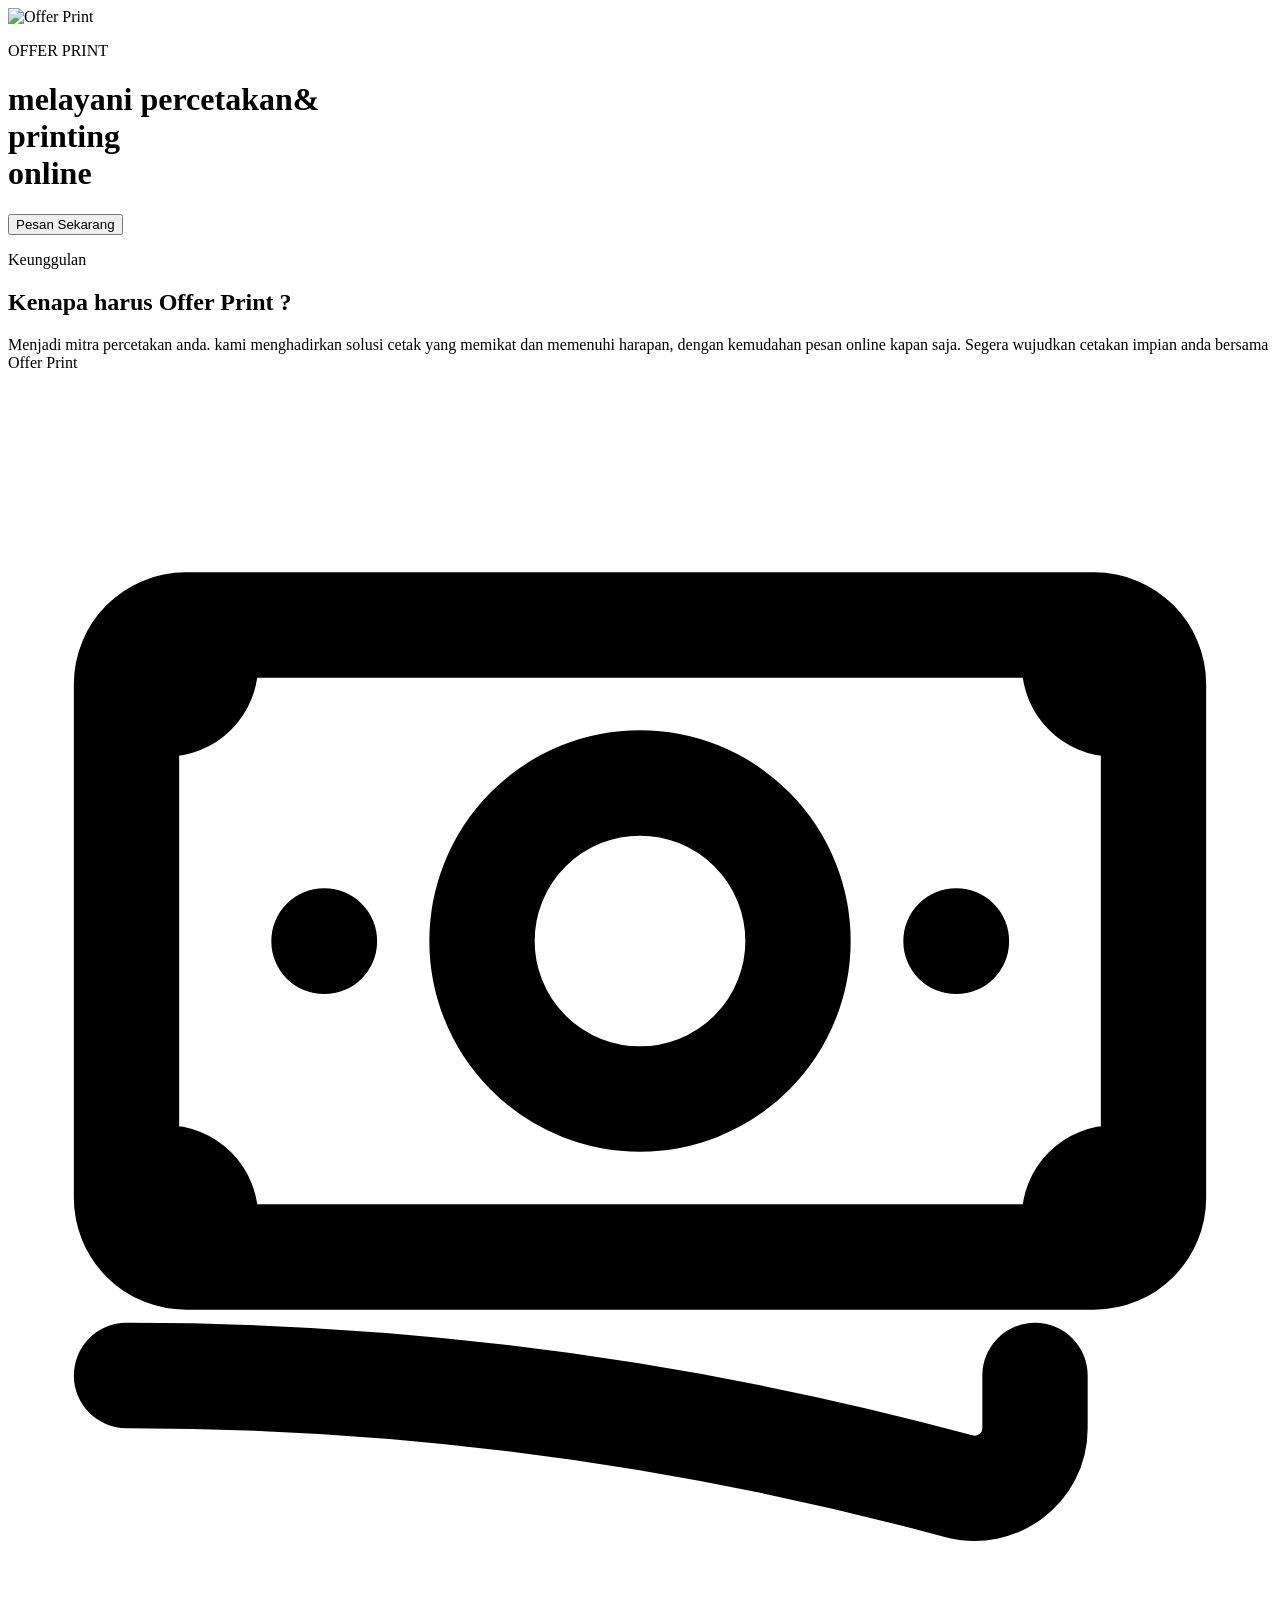
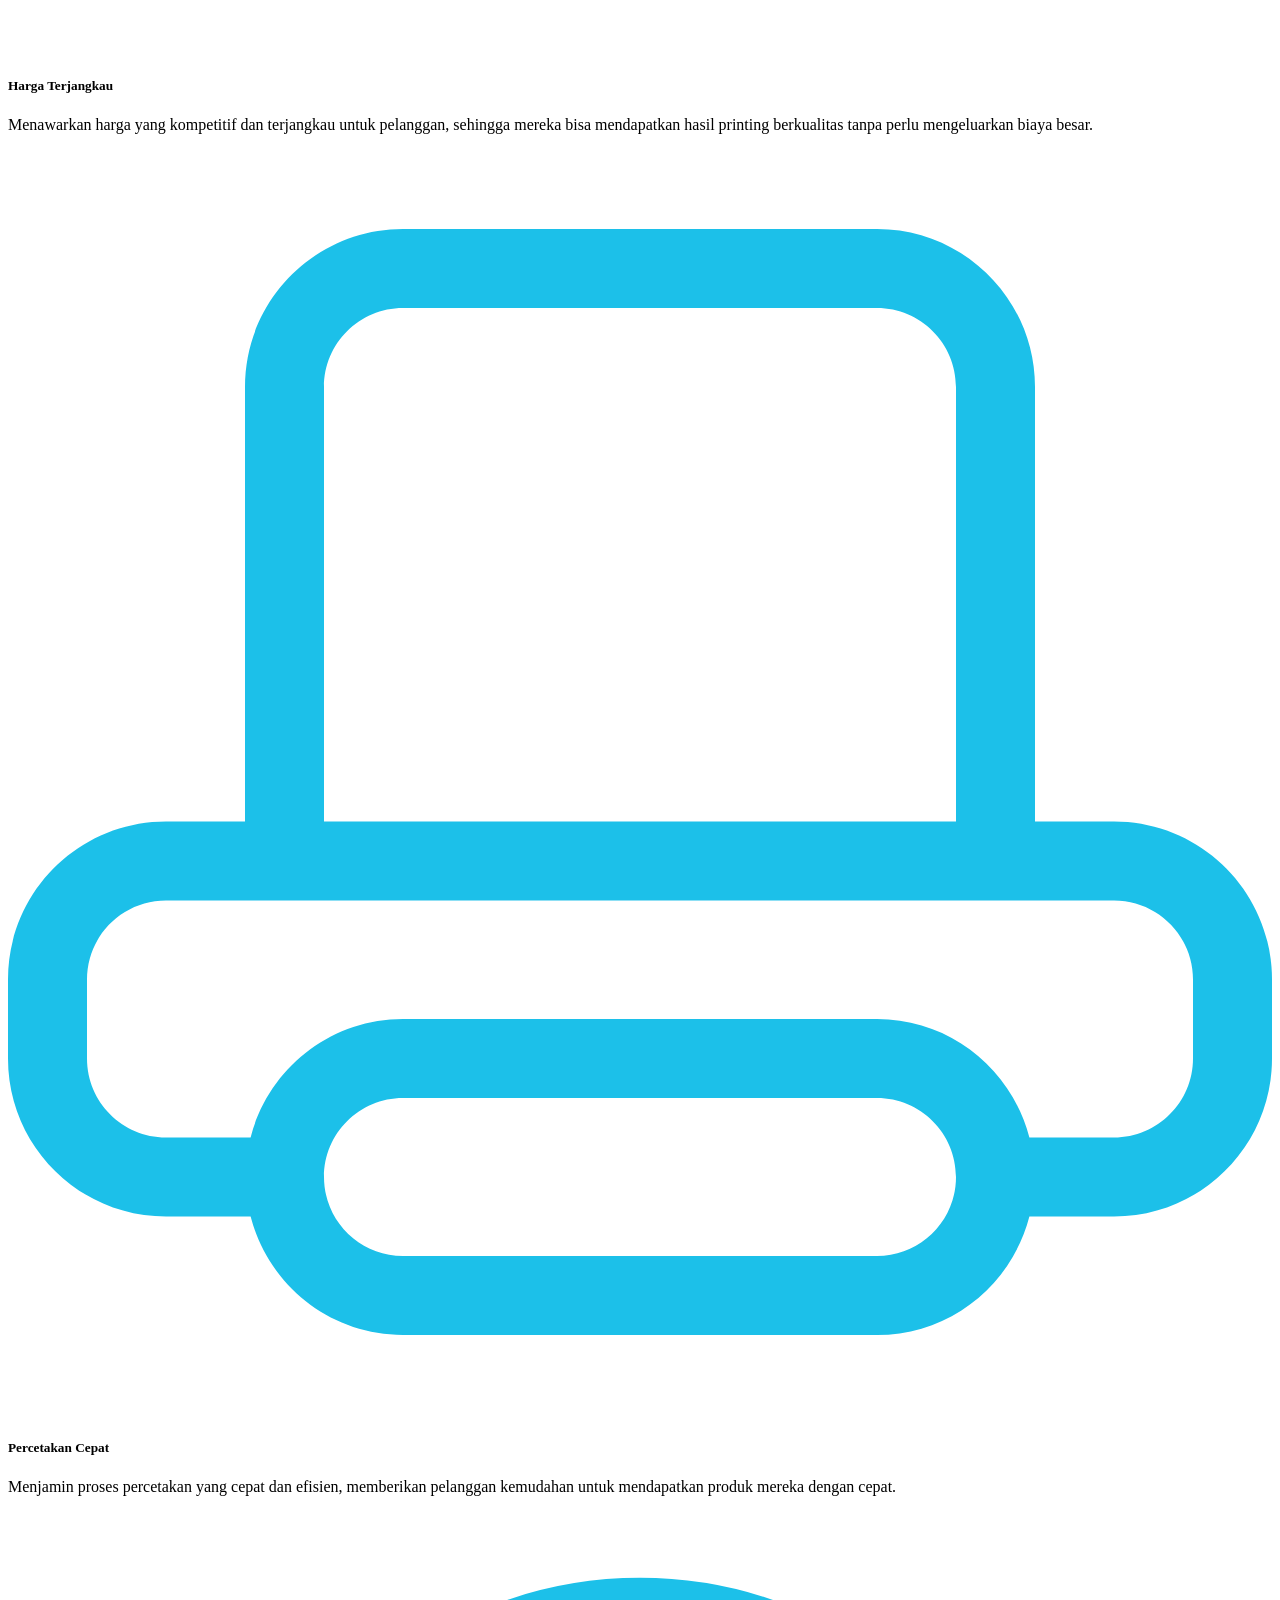
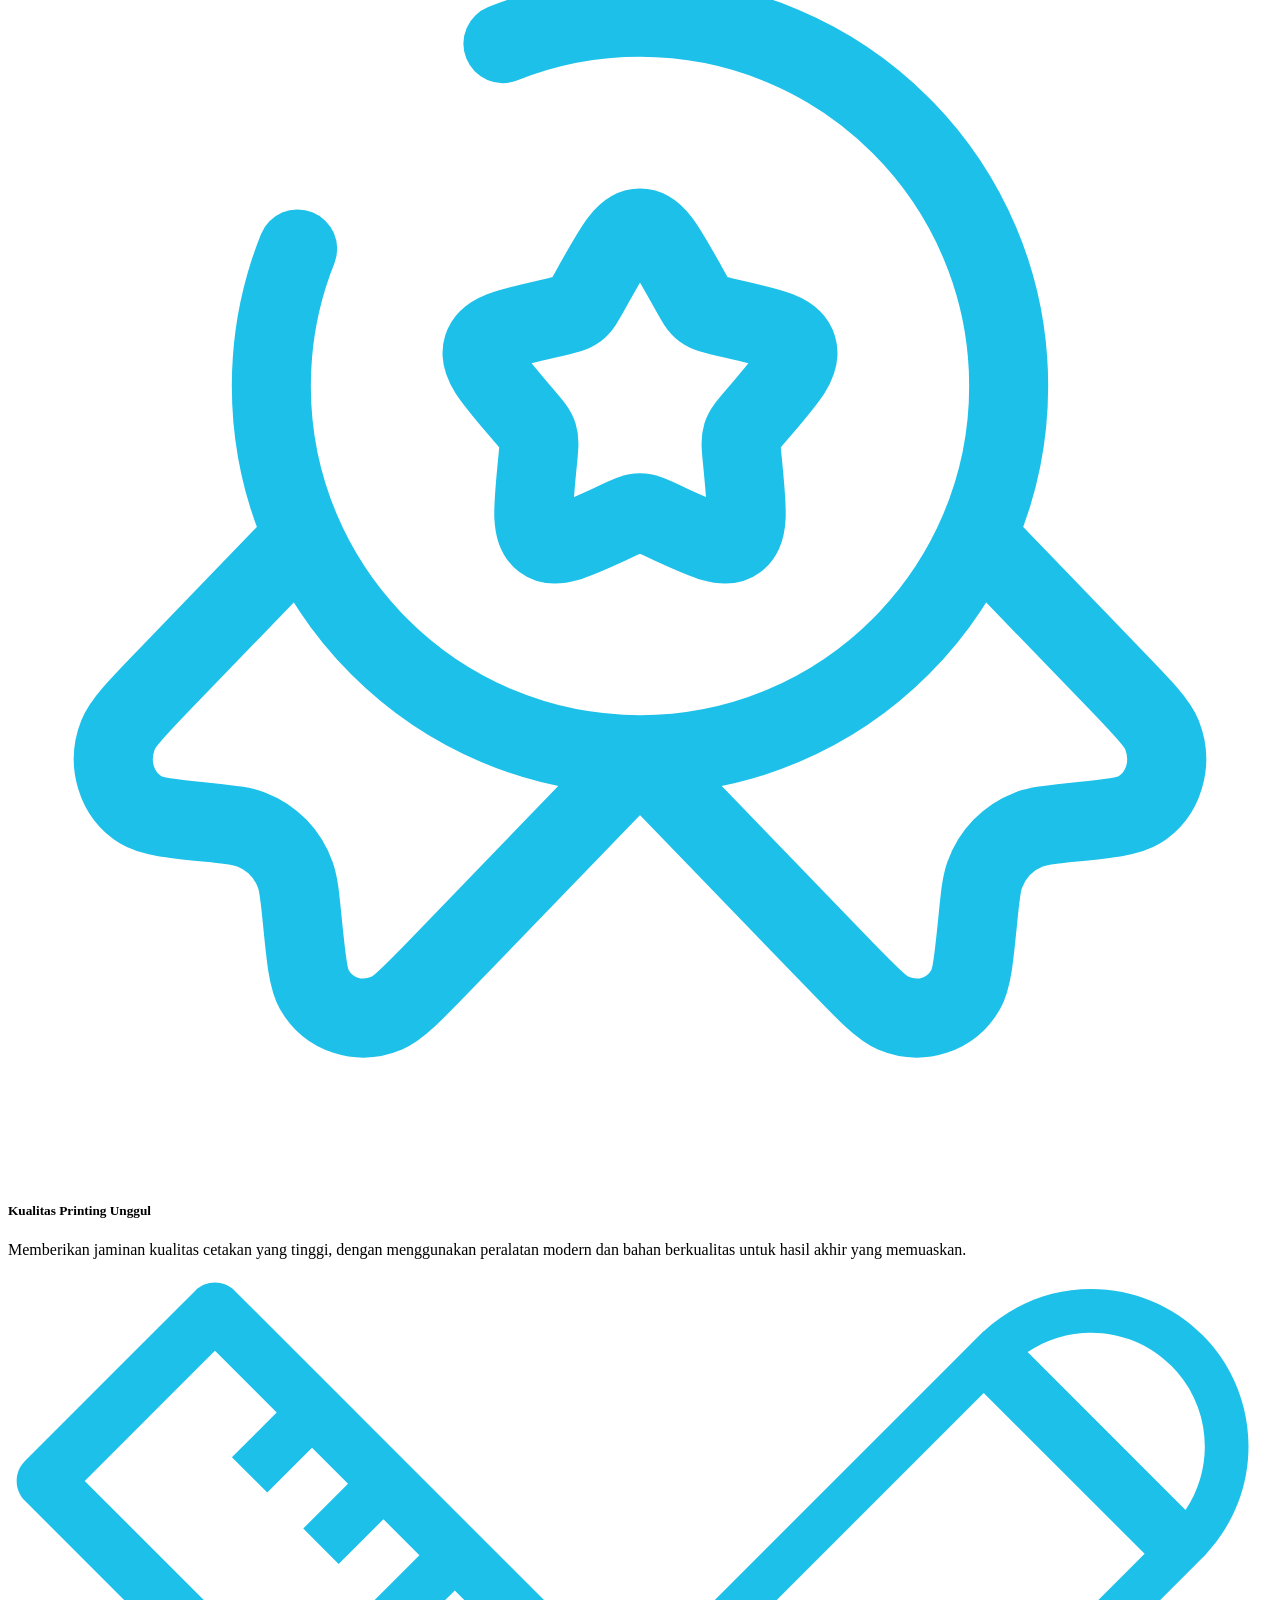
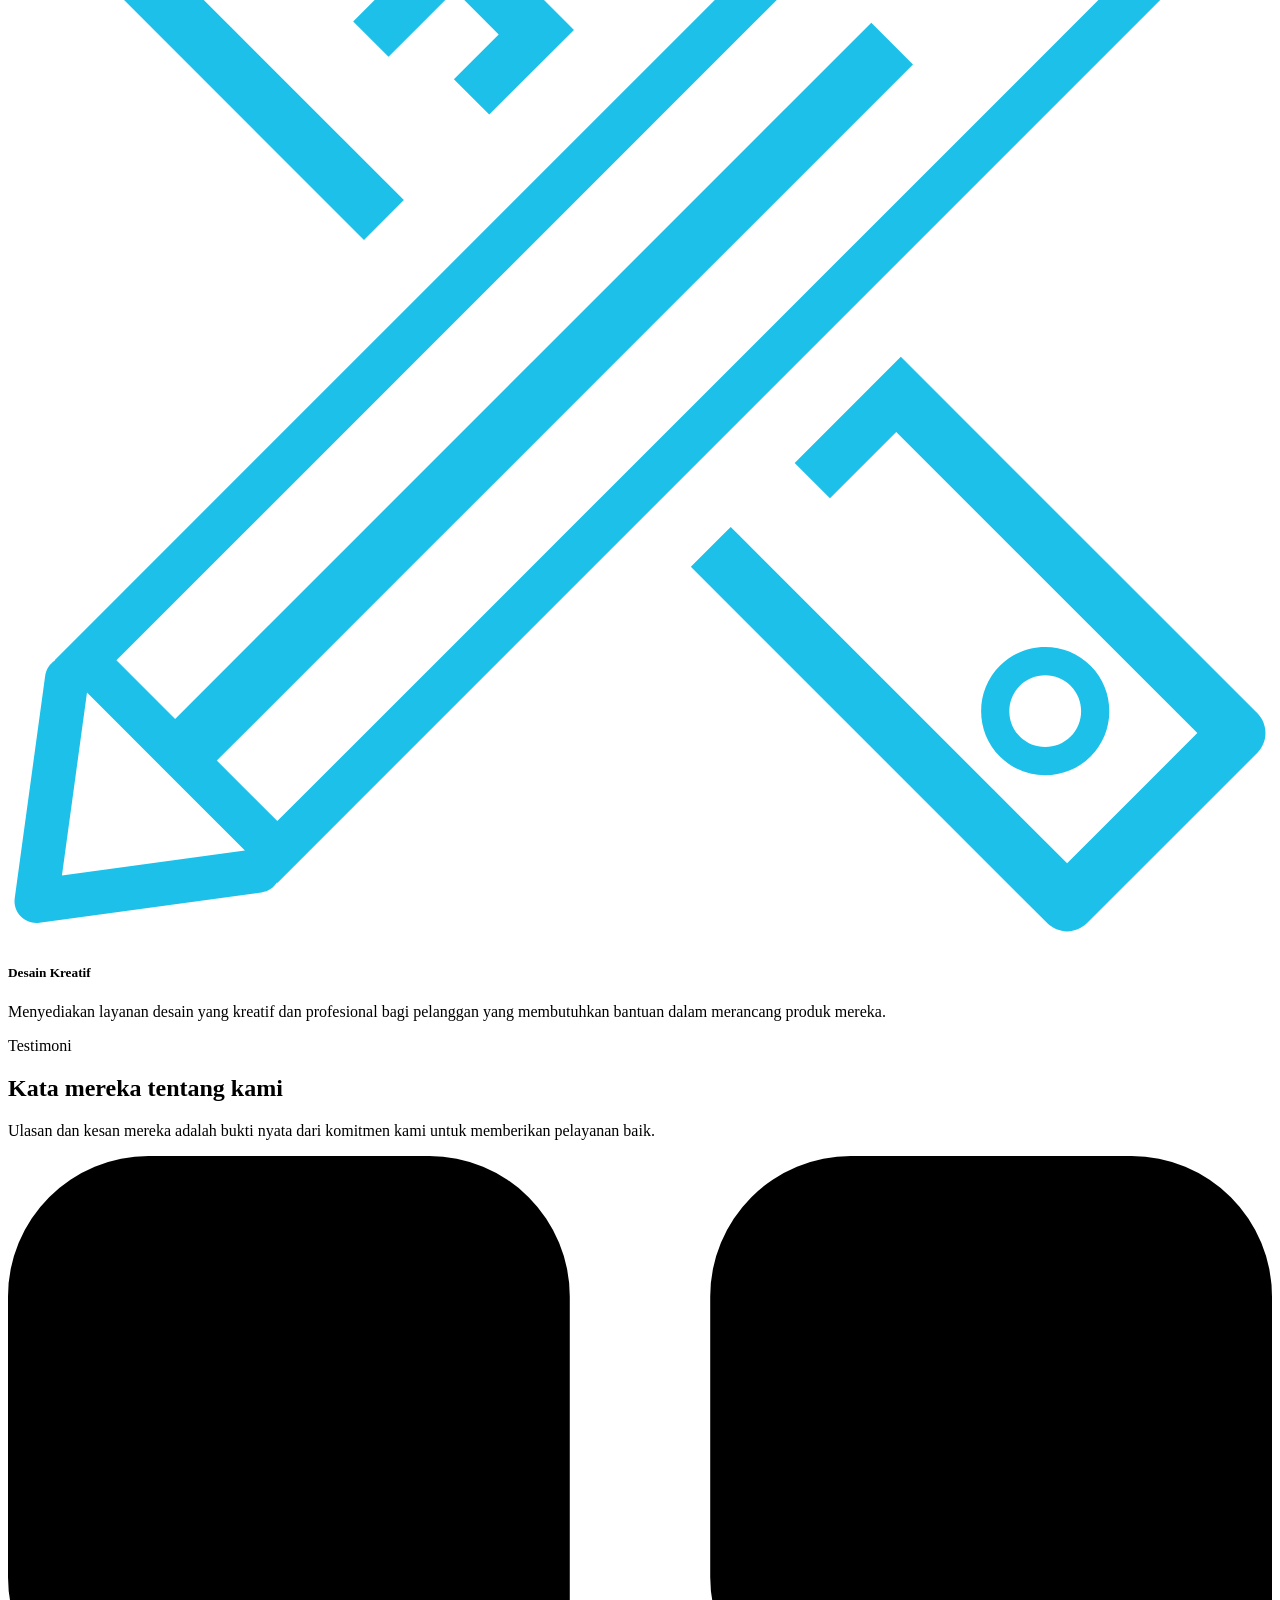
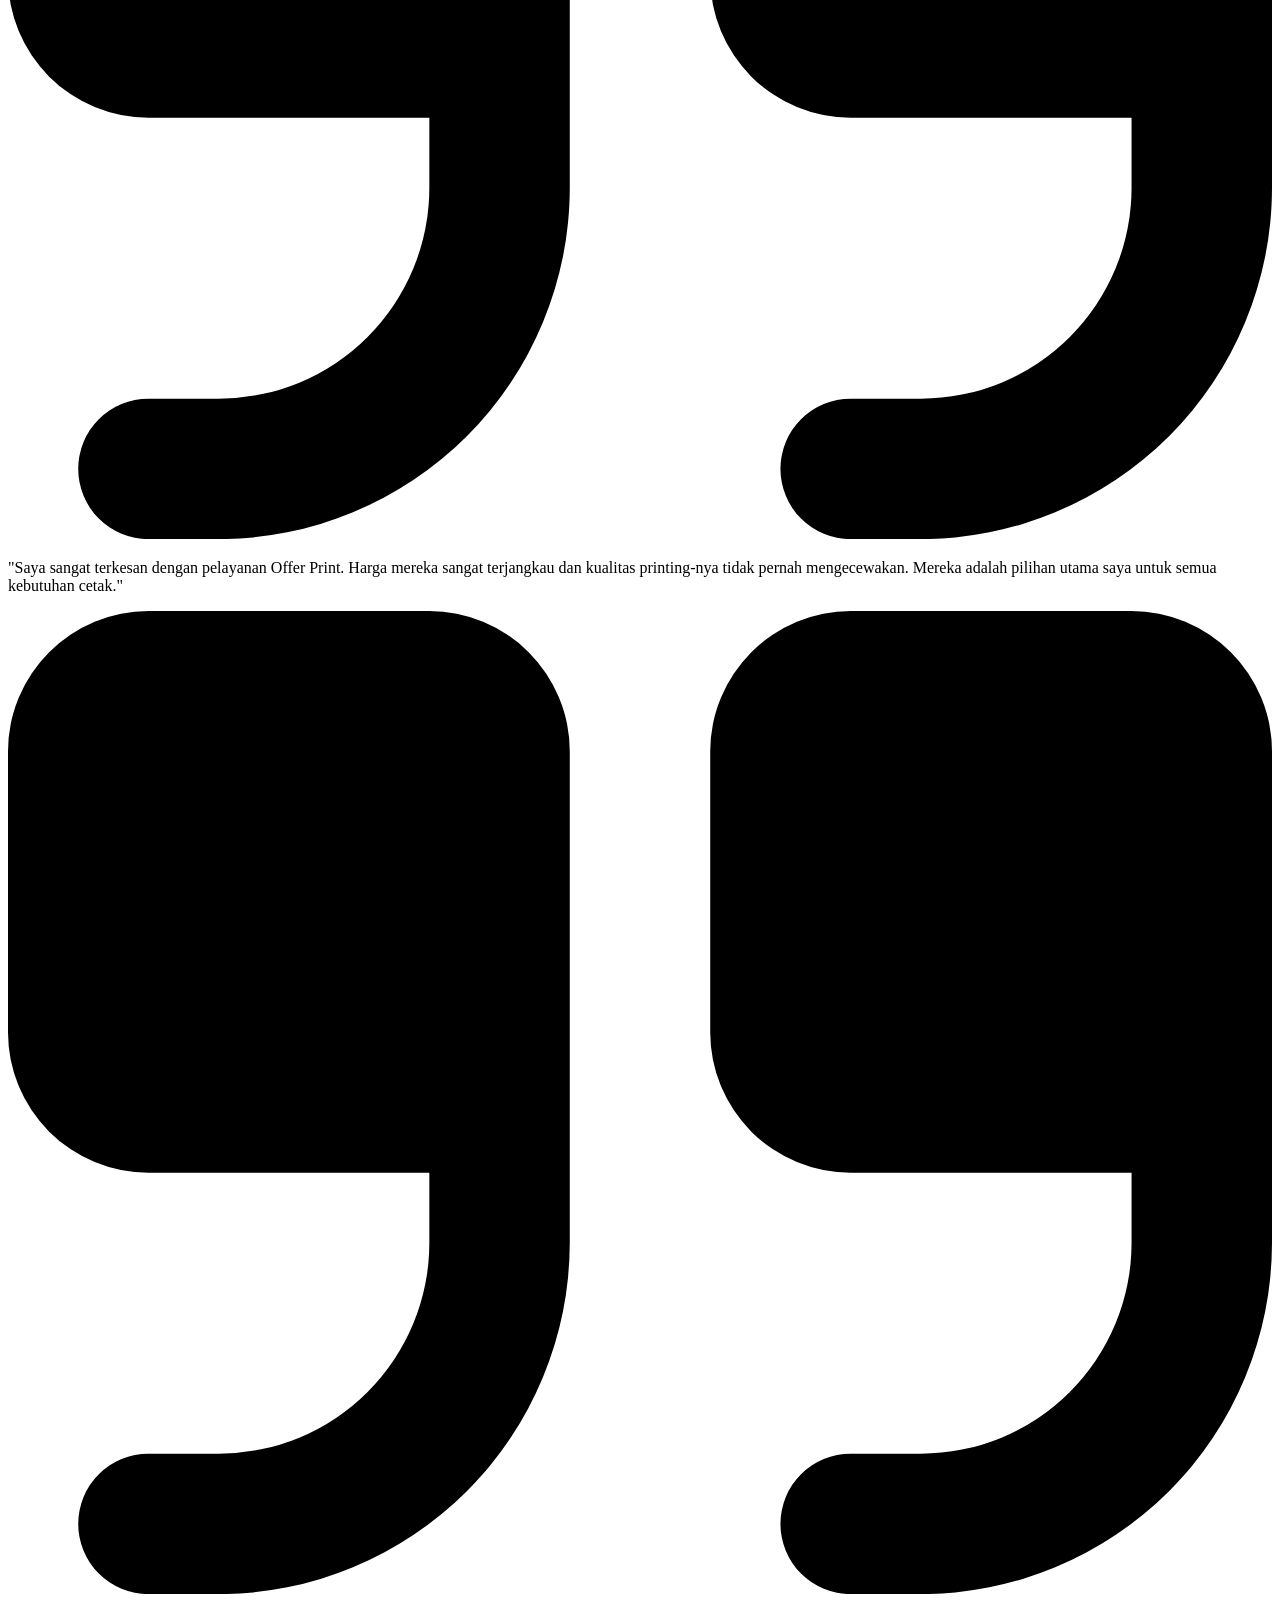
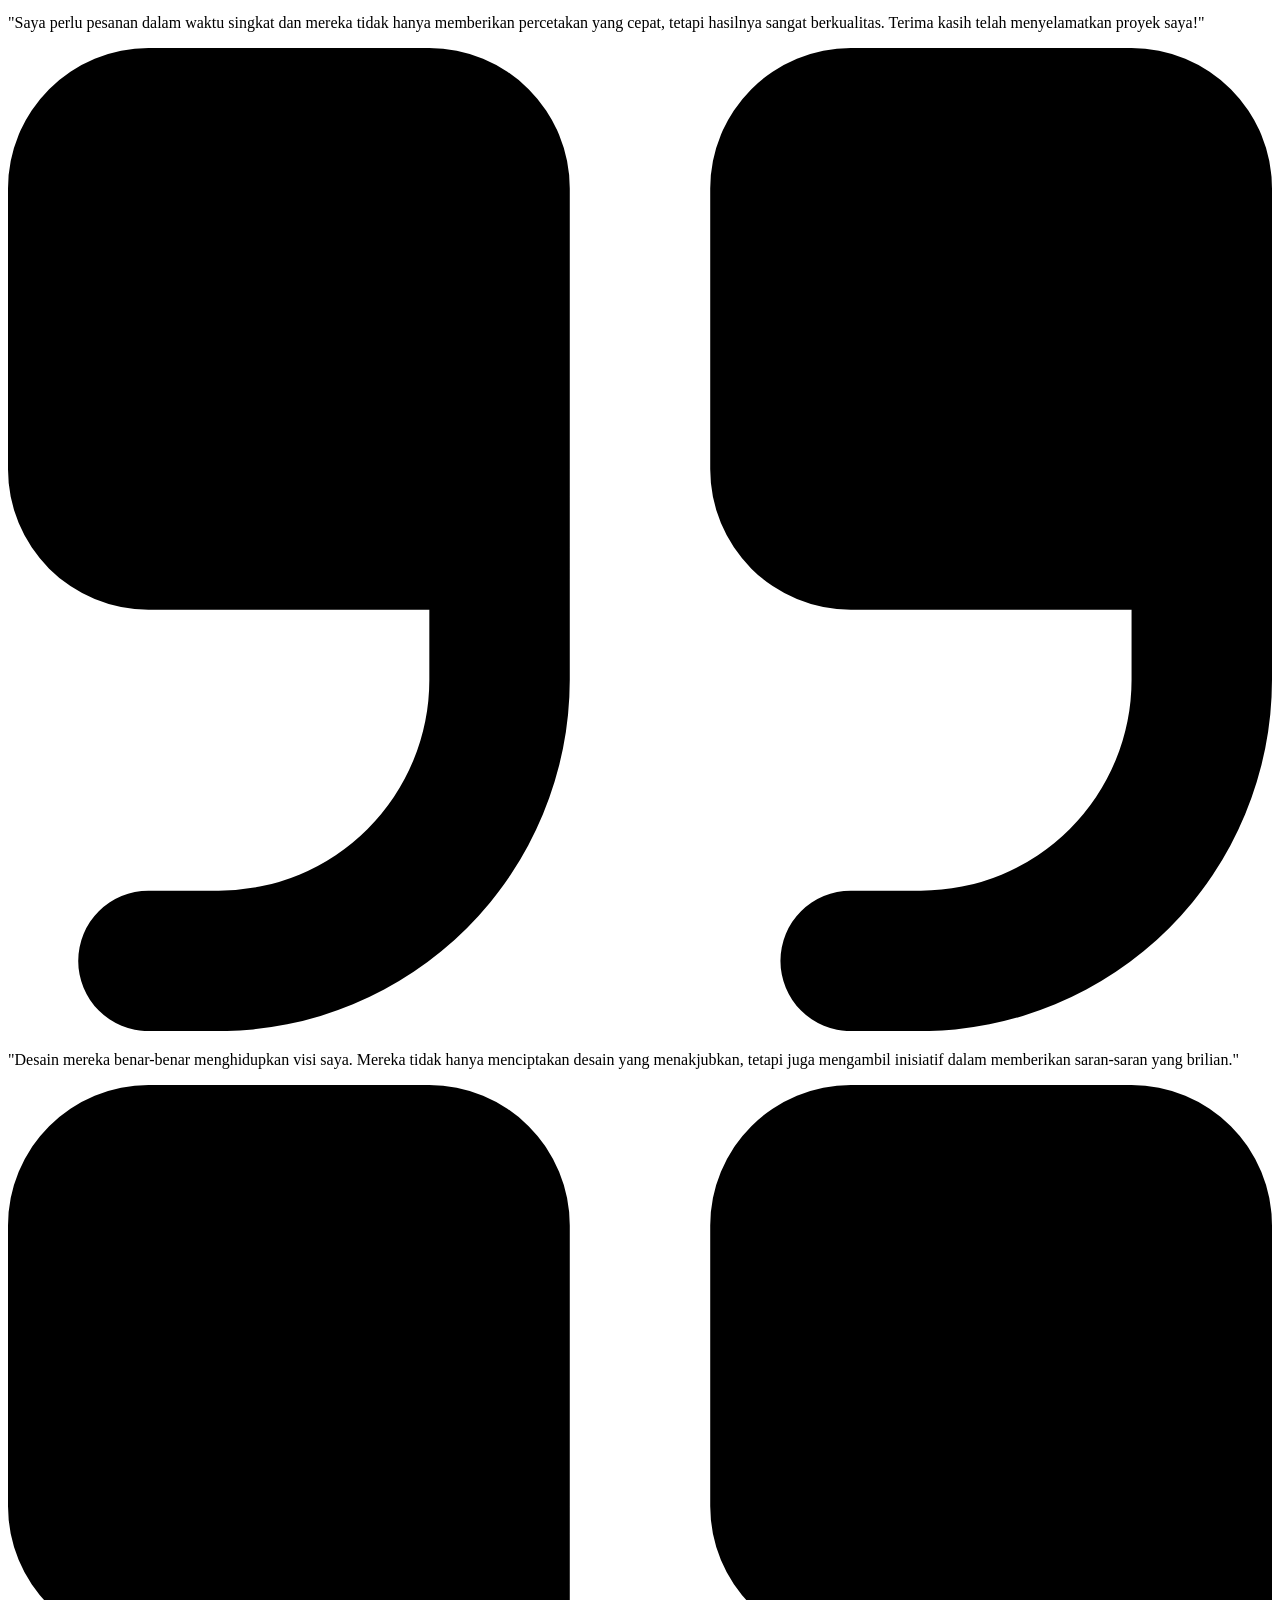
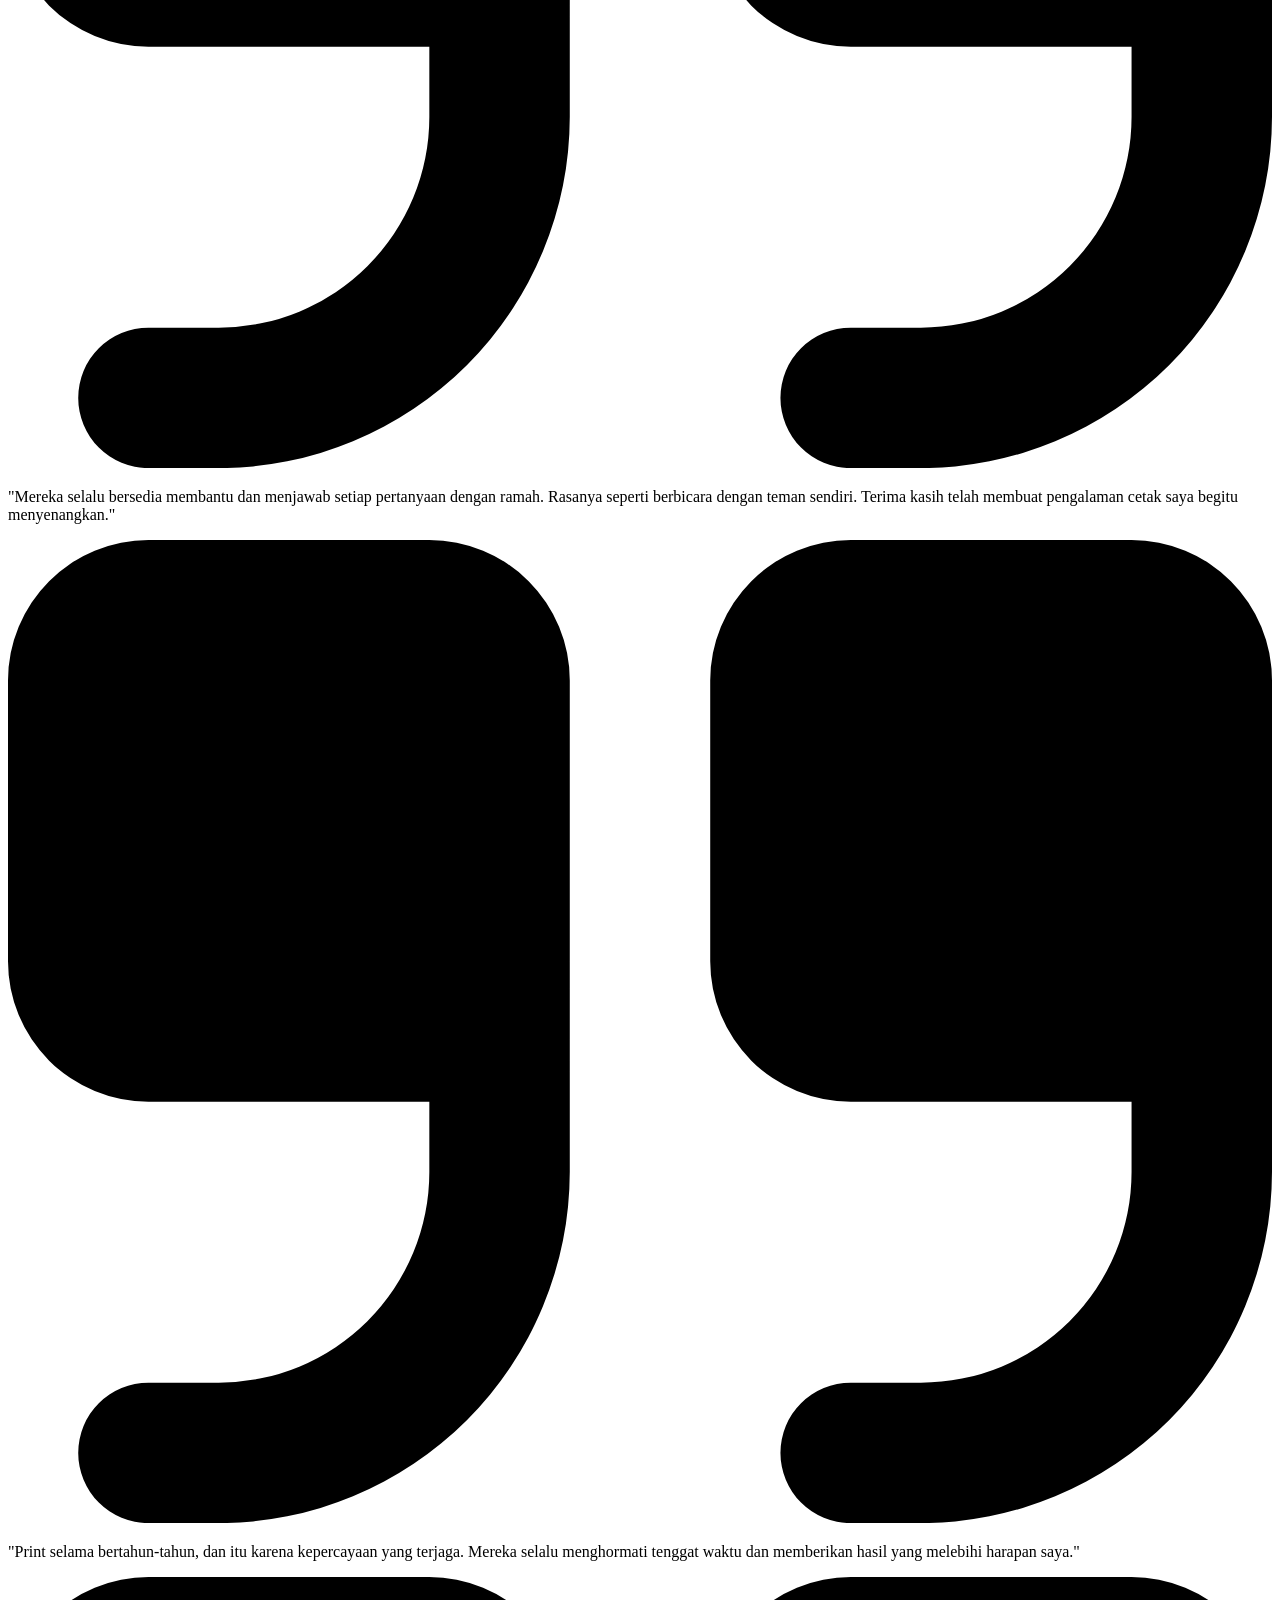
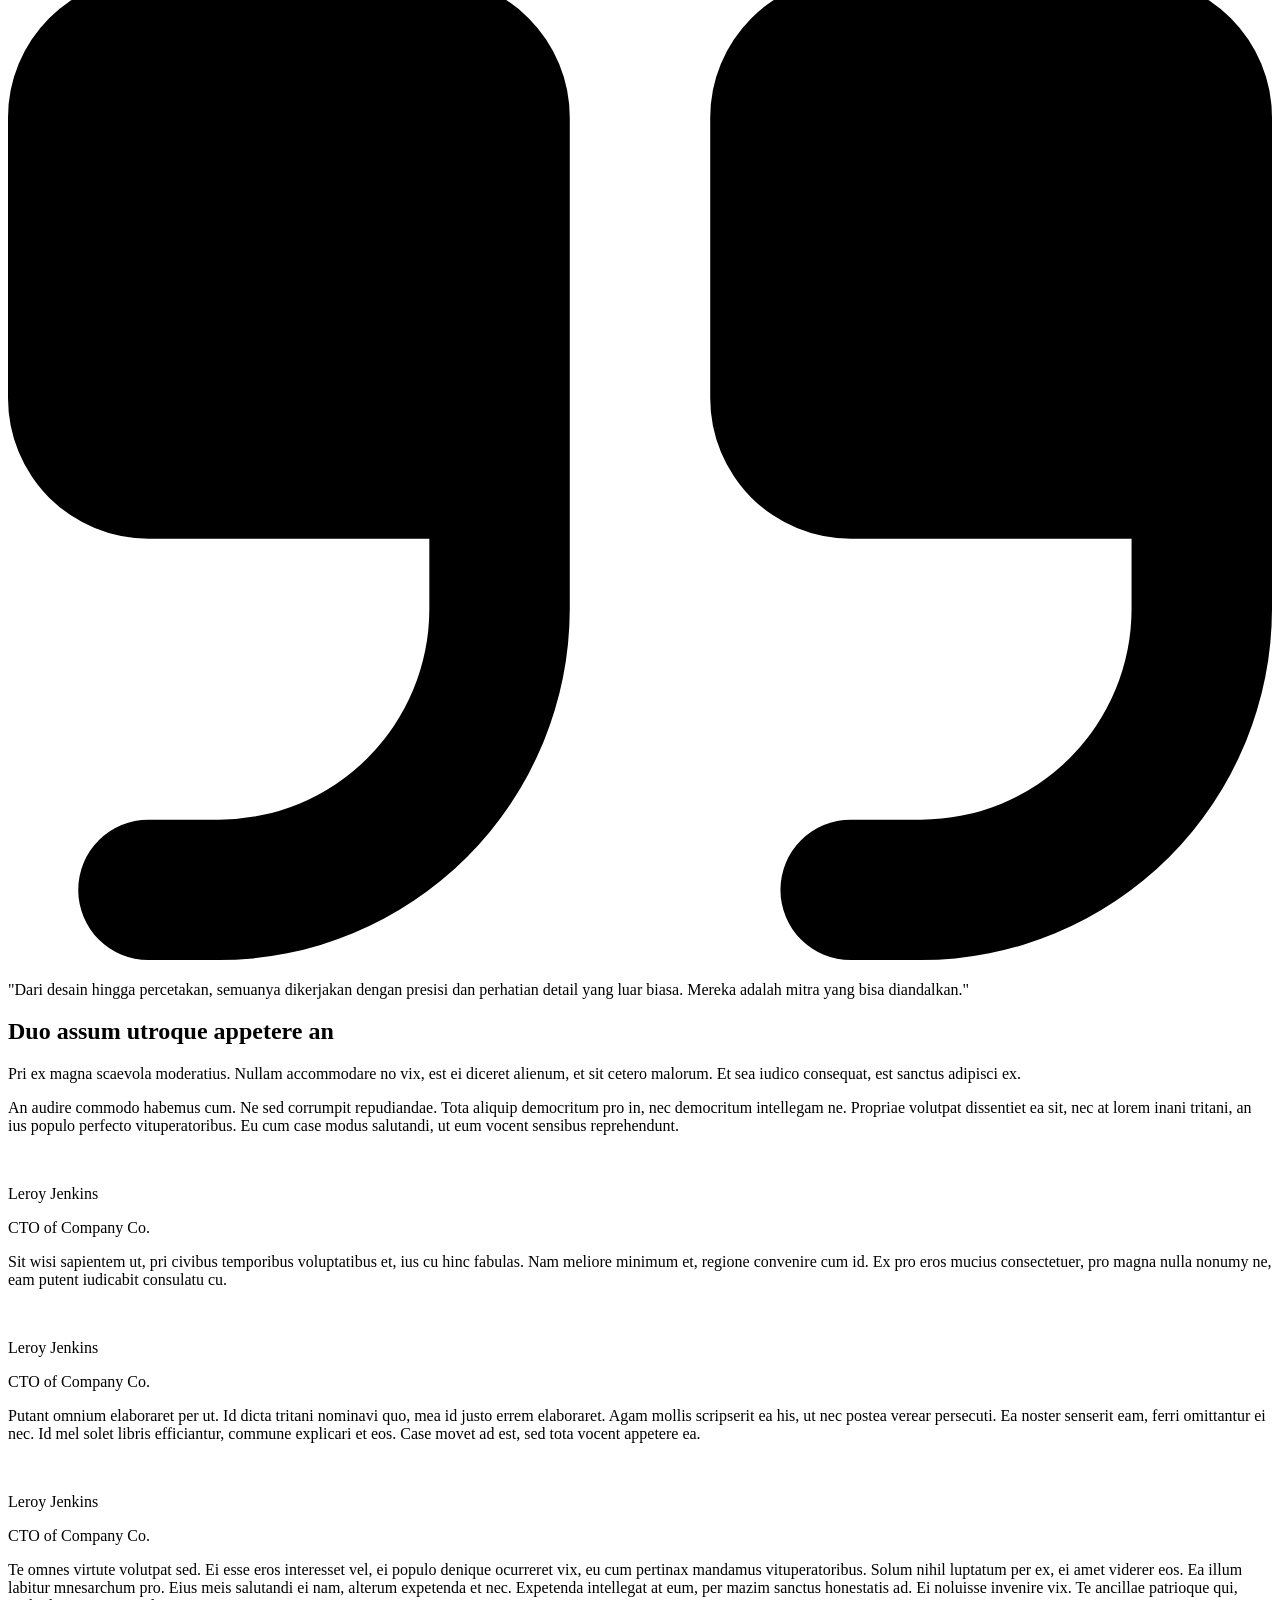
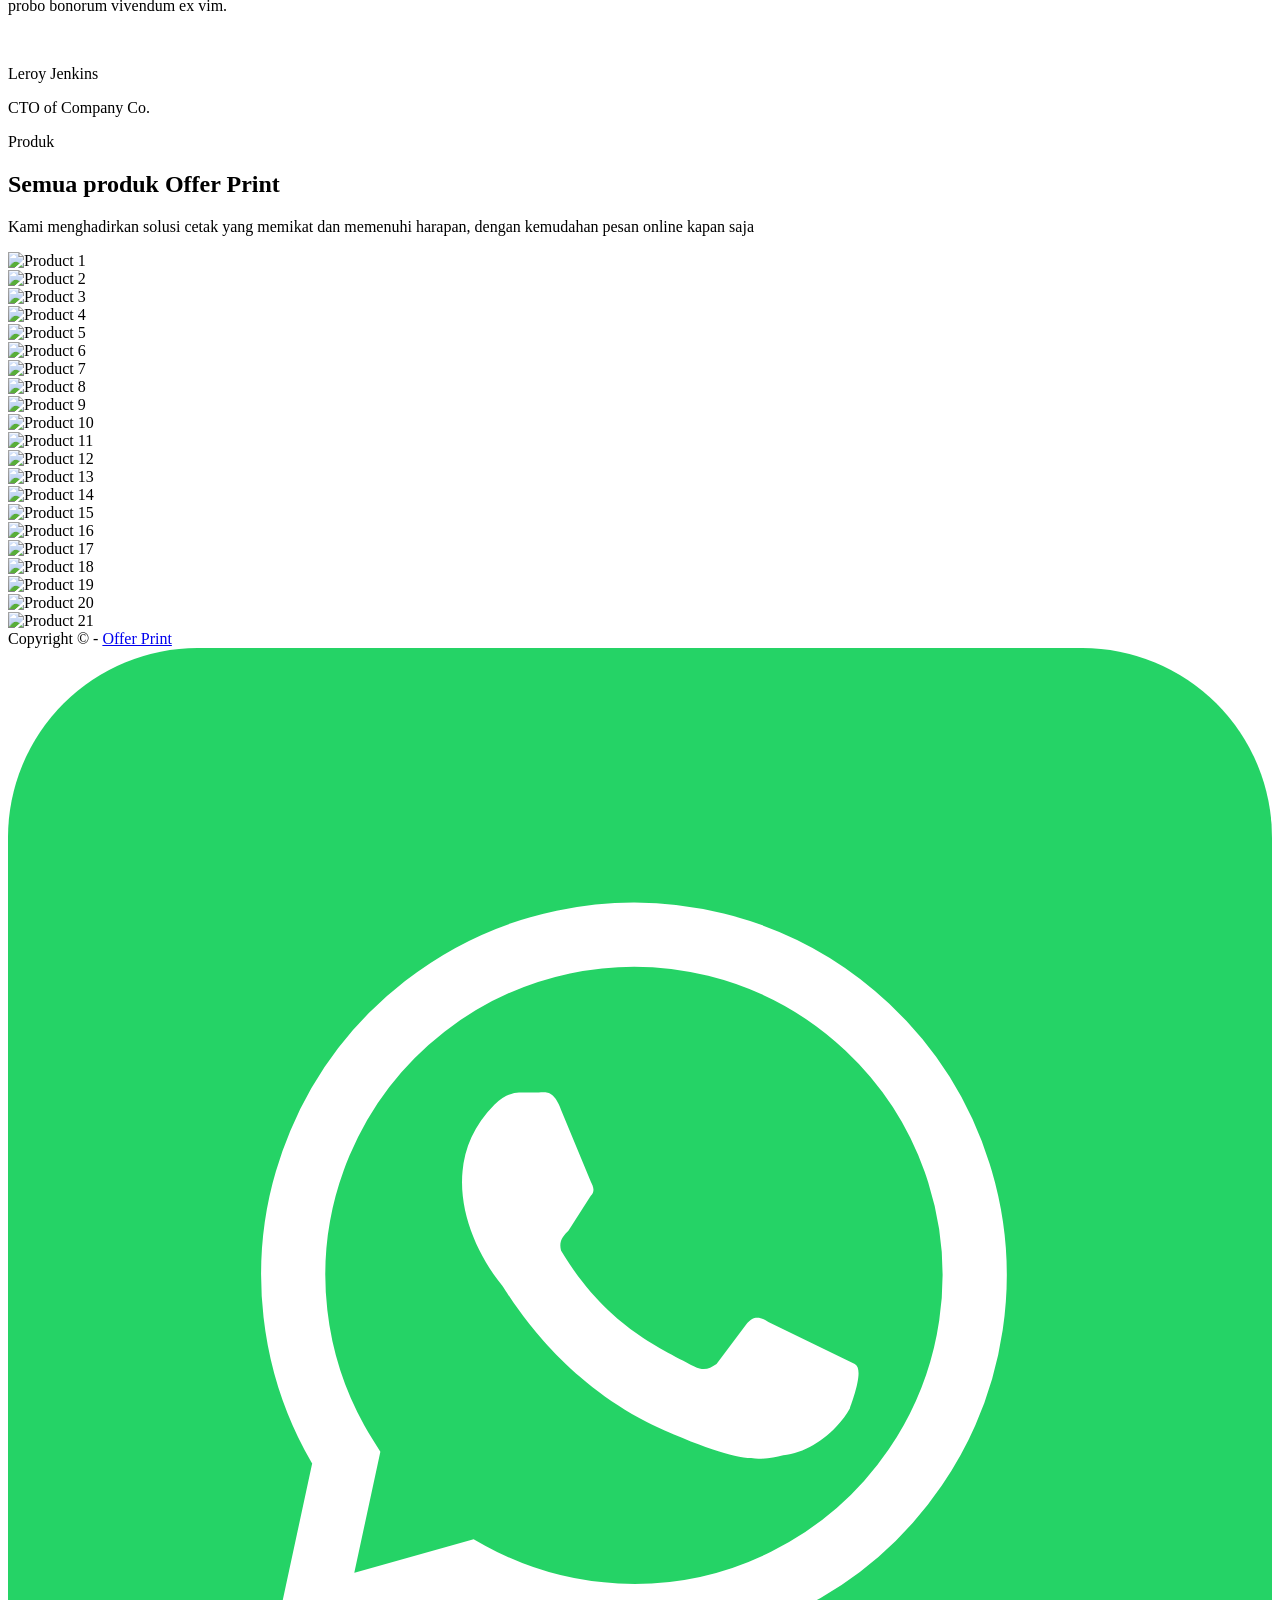
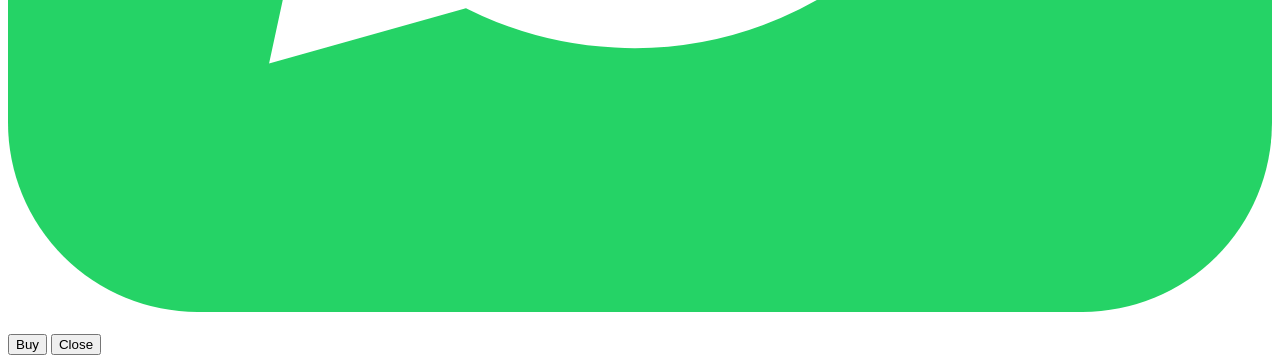
==== index.html @ 22db76a7 "first commit" ====
<!DOCTYPE html>
<html>
  <head>
    <meta charset="UTF-8" />
    <meta name="viewport" content="width=device-width, initial-scale=1.0" />
    <script src="https://cdn.tailwindcss.com"></script>
    <script>
      tailwind.config = {
        theme: {
          extend: {
            colors: {
              darktext: "#fafefe",
              darkbackground: "#040404",
              darkprimary: "#1d5ee2",
              darksecondary: "#272727",
              darkaccent: "#7089ff",
              // dark
              text: "#040404",
              background: "#fafefe",
              primary: "#1CC0E9",
              secondary: "#fcfcfc",
              accent: "#0024d6",
            },
            backgroundSize: {
              50: "920%",
            },
            backgroundPosition: {
              foc: "right 67.75% top 2%",
            },
          },
        },
      };
    </script>
    <link
      rel="stylesheet"
      type="text/css"
      href="https://cdn.jsdelivr.net/npm/slick-carousel@1.8.1/slick/slick.css"
    />
    <link
      rel="stylesheet"
      type="text/css"
      href="https://cdn.jsdelivr.net/npm/slick-carousel@1.8.1/slick/slick-theme.css"
    />
    <style>
      .slider .slick-slide {
        margin-right: 1vw !important;
        margin-left: 1vw !important;
      }
    </style>
  </head>
  <body>
    <header
      class="min-w-screen pl-20 max-md:pl-0 relative min-h-screen before:block before:saturate-50 before:blur-sm before:grayscale sm:before:filter-none sm:before:saturate-50 before:w-full before:h-full before:bg-[url('../public/img/products/jumbotron.png')] before:absolute before:inset-0 before:bg-no-repeat sm:before:bg-left before:bg-50 smbefore before:bg-foc sm:before:bg-cover max-md:text-center max-md:flex max-md:justify-center max-md:items-center"
    >
      <div
        class="z-10 relative container mx-auto flex items-center min-h-screen"
      >
        <div class="md:px-3 sm:px-0 sm:-mt-14">
          <img
            src="../public/img/logo.png"
            alt="Offer Print"
            class="w-44 max-md:mx-auto"
          />
          <p
            class="text-2xl my-3 font-bold tracking-tighter sm:tracking-normal drop-shadow-2xl text-slate-100 md:text-3xl"
          >
            OFFER PRINT
          </p>
          <h1
            class="font-bold my-3 drop-shadow-2xl sm:leading-none max xl:tracking-normal xl:leading-tight text-5xl xl:text-6xl capitalize text-slate-800/90"
          >
            melayani
            <span
              class="text-transparent bg-clip-text bg-gradient-to-r to-blue-400 from-sky-600"
              >percetakan&amp;</span
            ><br />printing <br class="block sm:hidden" />
            online
          </h1>
          <button
            type="button"
            class="bg-primary/90 hover:scale-95 font-semibold text-white rounded-lg px-4 py-3 m-4 mx-0 max-md:mt-8 text-xl transition duration-300 ease select-none hover:bg-sky-600 active:bg-sky-700 focus:outline-none focus:ring focus:ring-primary/80 shadow-xl"
          >
            Pesan Sekarang
          </button>
        </div>
      </div>
      <div
        class="backdrop-brightness-75 bg-gradient-to-r from-sky-50/20 w-full h-full absolute top-0 left-0"
      ></div>
    </header>

    <main>
      <div class="bg-gradient-to-bl from-cyan-50">
        <section class="container py-36 mx-auto md:px-6">
          <div class="max-w-6xl mx-auto">
            <div>
              <div class="mb-6 w-full px-4 sm:px-2 lg:mb-0 lg:w-5/6">
                <p
                  class="mb-3 font-semibold tracking-tighter uppercase text-primary dark:text-primary-400 sm:text-lg"
                >
                  Keunggulan
                </p>
                <h2 class="mb-5 text-4xl font-bold">
                  Kenapa harus
                  <span
                    class="text-transparent bg-clip-text bg-gradient-to-r to-blue-500 from-primary capitalize"
                  >
                    Offer Print</span
                  >
                  ?
                </h2>

                <p
                  class="mb-12 text-neutral-500 dark:text-neutral-300 text-lg font-normal"
                >
                  Menjadi mitra percetakan anda. kami menghadirkan solusi cetak
                  yang memikat dan memenuhi harapan, dengan kemudahan pesan
                  online kapan saja. Segera wujudkan cetakan impian anda bersama
                  Offer Print
                </p>
              </div>

              <div
                class="mx-auto px-4 sm:px-3 md:px-0 mt-16 max-w-2xl sm:mt-20 lg:mt-20 lg:max-w-full"
              >
                <div class="grid grid-cols-1 lg:grid-cols-2 gap-8">
                  <div
                    class="bg-white p-4 sm:p-5 border border-primary/40 rounded w-full lg:px-3"
                  >
                    <div class="flex flex-col sm:flex-row">
                      <div class="shrink-0">
                        <div
                          class="mb-6 inline-block rounded-md bg-slate-200 p-4 text-primary"
                        >
                          <svg
                            xmlns="http://www.w3.org/2000/svg"
                            fill="none"
                            viewBox="0 0 24 24"
                            stroke-width="2"
                            stroke="currentColor"
                            class="h-9 sm:w-6 w-9 sm:h-6"
                          >
                            <path
                              stroke-linecap="round"
                              stroke-linejoin="round"
                              d="M2.25 18.75a60.07 60.07 0 0115.797 2.101c.727.198 1.453-.342 1.453-1.096V18.75M3.75 4.5v.75A.75.75 0 013 6h-.75m0 0v-.375c0-.621.504-1.125 1.125-1.125H20.25M2.25 6v9m18-10.5v.75c0 .414.336.75.75.75h.75m-1.5-1.5h.375c.621 0 1.125.504 1.125 1.125v9.75c0 .621-.504 1.125-1.125 1.125h-.375m1.5-1.5H21a.75.75 0 00-.75.75v.75m0 0H3.75m0 0h-.375a1.125 1.125 0 01-1.125-1.125V15m1.5 1.5v-.75A.75.75 0 003 15h-.75M15 10.5a3 3 0 11-6 0 3 3 0 016 0zm3 0h.008v.008H18V10.5zm-12 0h.008v.008H6V10.5z"
                            ></path>
                          </svg>
                        </div>
                      </div>
                      <div class="sm:ml-4 flex flex-col -space-y-2">
                        <h5 class="mb-3 text-xl font-semibold tracking-tight">
                          Harga Terjangkau
                        </h5>
                        <p class="text-neutral-500 dark:text-neutral-300">
                          Menawarkan harga yang kompetitif dan terjangkau untuk
                          pelanggan, sehingga mereka bisa mendapatkan hasil
                          printing berkualitas tanpa perlu mengeluarkan biaya
                          besar.
                        </p>
                      </div>
                    </div>
                  </div>

                  <div
                    class="bg-white p-4 sm:p-5 border border-primary/40 rounded w-full lg:px-3"
                  >
                    <div class="flex flex-col sm:flex-row">
                      <div class="shrink-0">
                        <div
                          class="mb-6 inline-block rounded-md bg-slate-200 p-4 text-primary"
                        >
                          <svg
                            class="h-9 sm:w-6 w-9 sm:h-6"
                            viewBox="0 -2 32 32"
                            version="1.1"
                            xmlns="http://www.w3.org/2000/svg"
                            xmlns:xlink="http://www.w3.org/1999/xlink"
                            xmlns:sketch="http://www.bohemiancoding.com/sketch/ns"
                          >
                            <g
                              id="Page-1"
                              stroke="none"
                              stroke-width="1"
                              fill="none"
                              fill-rule="evenodd"
                              sketch:type="MSPage"
                            >
                              <g
                                id="Icon-Set"
                                sketch:type="MSLayerGroup"
                                transform="translate(-100.000000, -205.000000)"
                                fill="#1CC0E9"
                              >
                                <path
                                  d="M130,226 C130,227.104 129.104,228 128,228 L125.858,228 C125.413,226.278 123.862,225 122,225 L110,225 C108.138,225 106.587,226.278 106.142,228 L104,228 C102.896,228 102,227.104 102,226 L102,224 C102,222.896 102.896,222 104,222 L128,222 C129.104,222 130,222.896 130,224 L130,226 L130,226 Z M122,231 L110,231 C108.896,231 108,230.104 108,229 C108,227.896 108.896,227 110,227 L122,227 C123.104,227 124,227.896 124,229 C124,230.104 123.104,231 122,231 L122,231 Z M108,209 C108,207.896 108.896,207 110,207 L122,207 C123.104,207 124,207.896 124,209 L124,220 L108,220 L108,209 L108,209 Z M128,220 L126,220 L126,209 C126,206.791 124.209,205 122,205 L110,205 C107.791,205 106,206.791 106,209 L106,220 L104,220 C101.791,220 100,221.791 100,224 L100,226 C100,228.209 101.791,230 104,230 L106.142,230 C106.587,231.723 108.138,233 110,233 L122,233 C123.862,233 125.413,231.723 125.858,230 L128,230 C130.209,230 132,228.209 132,226 L132,224 C132,221.791 130.209,220 128,220 L128,220 Z"
                                  id="print"
                                  sketch:type="MSShapeGroup"
                                ></path>
                              </g>
                            </g>
                          </svg>
                        </div>
                      </div>
                      <div class="sm:ml-4 flex flex-col -space-y-2">
                        <h5 class="mb-3 text-xl font-semibold tracking-tight">
                          Percetakan Cepat
                        </h5>
                        <p class="text-neutral-500 dark:text-neutral-300">
                          Menjamin proses percetakan yang cepat dan efisien,
                          memberikan pelanggan kemudahan untuk mendapatkan
                          produk mereka dengan cepat.
                        </p>
                      </div>
                    </div>
                  </div>

                  <div
                    class="bg-white p-4 sm:p-5 border border-primary/40 rounded w-full lg:px-3"
                  >
                    <div class="flex flex-col sm:flex-row">
                      <div class="shrink-0">
                        <div
                          class="mb-6 inline-block rounded-md bg-slate-200 p-4 text-primary"
                        >
                          <svg
                            class="h-9 sm:w-6 w-9 sm:h-6"
                            viewBox="0 0 24 24"
                            fill="none"
                            xmlns="http://www.w3.org/2000/svg"
                          >
                            <path
                              d="M11.1459 7.02251C11.5259 6.34084 11.7159 6 12 6C12.2841 6 12.4741 6.34084 12.8541 7.02251L12.9524 7.19887C13.0603 7.39258 13.1143 7.48944 13.1985 7.55334C13.2827 7.61725 13.3875 7.64097 13.5972 7.68841L13.7881 7.73161C14.526 7.89857 14.895 7.98205 14.9828 8.26432C15.0706 8.54659 14.819 8.84072 14.316 9.42898L14.1858 9.58117C14.0429 9.74833 13.9714 9.83191 13.9392 9.93531C13.9071 10.0387 13.9179 10.1502 13.9395 10.3733L13.9592 10.5763C14.0352 11.3612 14.0733 11.7536 13.8435 11.9281C13.6136 12.1025 13.2682 11.9435 12.5773 11.6254L12.3986 11.5431C12.2022 11.4527 12.1041 11.4075 12 11.4075C11.8959 11.4075 11.7978 11.4527 11.6014 11.5431L11.4227 11.6254C10.7318 11.9435 10.3864 12.1025 10.1565 11.9281C9.92674 11.7536 9.96476 11.3612 10.0408 10.5763L10.0605 10.3733C10.0821 10.1502 10.0929 10.0387 10.0608 9.93531C10.0286 9.83191 9.95713 9.74833 9.81418 9.58117L9.68403 9.42898C9.18097 8.84072 8.92945 8.54659 9.01723 8.26432C9.10501 7.98205 9.47396 7.89857 10.2119 7.73161L10.4028 7.68841C10.6125 7.64097 10.7173 7.61725 10.8015 7.55334C10.8857 7.48944 10.9397 7.39258 11.0476 7.19887L11.1459 7.02251Z"
                              stroke="#1CC0E9"
                              stroke-width="1.5"
                            ></path>
                            <path
                              d="M12 16.0678L8.22855 19.9728C7.68843 20.5321 7.41837 20.8117 7.18967 20.9084C6.66852 21.1289 6.09042 20.9402 5.81628 20.4602C5.69597 20.2495 5.65848 19.8695 5.5835 19.1095C5.54117 18.6804 5.52 18.4658 5.45575 18.2861C5.31191 17.8838 5.00966 17.5708 4.6211 17.4219C4.44754 17.3554 4.24033 17.3335 3.82589 17.2896C3.09187 17.212 2.72486 17.1732 2.52138 17.0486C2.05772 16.7648 1.87548 16.1662 2.08843 15.6266C2.18188 15.3898 2.45194 15.1102 2.99206 14.5509L5.45575 12"
                              stroke="#1CC0E9"
                              stroke-width="1.5"
                            ></path>
                            <path
                              d="M12 16.0678L15.7715 19.9728C16.3116 20.5321 16.5816 20.8117 16.8103 20.9084C17.3315 21.1289 17.9096 20.9402 18.1837 20.4602C18.304 20.2495 18.3415 19.8695 18.4165 19.1095C18.4588 18.6804 18.48 18.4658 18.5442 18.2861C18.6881 17.8838 18.9903 17.5708 19.3789 17.4219C19.5525 17.3554 19.7597 17.3335 20.1741 17.2896C20.9081 17.212 21.2751 17.1732 21.4786 17.0486C21.9423 16.7648 22.1245 16.1662 21.9116 15.6266C21.8181 15.3898 21.5481 15.1102 21.0079 14.5509L18.5442 12"
                              stroke="#1CC0E9"
                              stroke-width="1.5"
                            ></path>
                            <path
                              d="M5.5 6.39691C5.17745 7.20159 5 8.08007 5 9C5 12.866 8.13401 16 12 16C15.866 16 19 12.866 19 9C19 5.13401 15.866 2 12 2C11.0801 2 10.2016 2.17745 9.39691 2.5"
                              stroke="#1CC0E9"
                              stroke-width="1.5"
                              stroke-linecap="round"
                            ></path>
                          </svg>
                        </div>
                      </div>
                      <div class="sm:ml-4 flex flex-col -space-y-2">
                        <h5 class="mb-3 text-xl font-semibold tracking-tight">
                          Kualitas Printing Unggul
                        </h5>
                        <p class="text-neutral-500 dark:text-neutral-300">
                          Memberikan jaminan kualitas cetakan yang tinggi,
                          dengan menggunakan peralatan modern dan bahan
                          berkualitas untuk hasil akhir yang memuaskan.
                        </p>
                      </div>
                    </div>
                  </div>

                  <div
                    class="bg-white p-4 sm:p-5 border border-primary/40 rounded w-full lg:px-3"
                  >
                    <div class="flex flex-col sm:flex-row">
                      <div class="shrink-0">
                        <div
                          class="mb-6 inline-block rounded-md bg-slate-200 p-4 text-primary"
                        >
                          <svg
                            version="1.1"
                            id="DESIGN"
                            xmlns="http://www.w3.org/2000/svg"
                            xmlns:xlink="http://www.w3.org/1999/xlink"
                            class="h-9 sm:w-6 w-9 sm:h-6"
                            viewBox="0 0 1800 1800"
                            enable-background="new 0 0 1800 1800"
                            xml:space="preserve"
                          >
                            <g id="Layer">
                              <g>
                                <path
                                  fill="#1CC0E9"
                                  d="M1541.606,1540.146l0.009-0.008c35.598-35.594,35.598-93.52,0-129.121
                            c-17.24-17.236-40.178-26.745-64.569-26.745c-24.378,0-47.314,9.509-64.564,26.763c-35.588,35.584-35.588,93.51,0.009,129.104
                            C1448.096,1575.73,1506.014,1575.73,1541.606,1540.146z M1440.885,1511.743c-9.656-9.655-14.975-22.498-14.975-36.165
                            c0-13.659,5.318-26.511,14.975-36.167c9.665-9.655,22.512-14.979,36.175-14.979c13.659,0,26.497,5.323,36.161,14.979
                            c19.938,19.945,19.938,52.387-0.008,72.332C1493.271,1531.689,1460.831,1531.681,1440.885,1511.743z"
                                ></path>
                                <path
                                  fill="#1CC0E9"
                                  d="M1700.934,402.736c0.021-0.026,0.047-0.043,0.068-0.065c0.044-0.043,0.083-0.091,0.127-0.134l5.504-5.505
                            l-0.138-0.139c81.836-87.814,80.038-225.814-5.507-311.356c-42.353-42.357-98.664-65.685-158.565-65.685
                            c-57.228,0-111.154,21.339-152.792,60.18l-0.134-0.134l-5.511,5.507c-0.043,0.046-0.09,0.085-0.134,0.131
                            c-0.021,0.021-0.039,0.045-0.061,0.069L66.371,1403.02l0.513,0.513c-7.364,4.749-12.699,12.548-13.98,21.907L9.578,1741.903
                            c-1.319,9.647,1.95,19.347,8.831,26.232c5.875,5.87,13.807,9.108,22.004,9.108c1.402,0,2.813-0.095,4.224-0.286l316.451-43.338
                            c9.365-1.276,17.163-6.617,21.912-13.98l0.512,0.513L1700.934,402.736z M1542.423,82.094c43.272,0,83.954,16.852,114.551,47.452
                            c55.643,55.638,62.276,142.02,19.897,204.983L1451.973,109.64C1478.482,91.724,1509.717,82.094,1542.423,82.094z
                            M1389.497,167.919l229.113,229.112L383.512,1632.129l-86.195-86.19l991.423-991.409l-59.351-59.342l-991.41,991.418
                            l-83.585-83.586L1389.497,167.919z M76.804,1709.731l35.68-260.604l224.915,224.916L76.804,1709.731z"
                                ></path>
                                <path
                                  fill="#1CC0E9"
                                  d="M506.941,804.479l56.789-56.789l-454.446-454.45l185.432-185.437l87.924,87.932l-63.792,63.783
                            l50.362,50.359l63.792-63.779l51.262,51.258l-63.792,63.788l50.363,50.354l63.797-63.779l51.257,51.267l-94.375,94.353
                            l50.376,50.363l94.362-94.362l62.502,62.498l-63.792,63.801l50.363,50.354l63.792-63.792l0.043,0.047l56.789-56.789
                            L323.106,22.622c-15.682-15.686-41.102-15.686-56.784,0L24.102,264.845c-15.687,15.683-15.687,41.107,0,56.789L506.941,804.479z"
                                ></path>
                                <path
                                  fill="#1CC0E9"
                                  d="M1778.944,1478.287c-0.726-0.729-1.478-1.424-2.241-2.085l-505.282-505.273l-151.159,151.159l50.259,50.26
                            l94.371-94.37l428.79,428.782l-185.441,185.432l-479.045-479.041l-56.789,56.798l507.437,507.427
                            c15.682,15.69,41.102,15.69,56.788,0l242.234-242.213c0.021-0.034,0.048-0.052,0.079-0.086
                            C1794.63,1519.402,1794.63,1493.969,1778.944,1478.287z"
                                ></path>
                              </g>
                            </g>
                          </svg>
                        </div>
                      </div>
                      <div class="sm:ml-4 flex flex-col -space-y-2">
                        <h5 class="mb-3 text-xl font-semibold tracking-tight">
                          Desain Kreatif
                        </h5>
                        <p class="text-neutral-500 dark:text-neutral-300">
                          Menyediakan layanan desain yang kreatif dan
                          profesional bagi pelanggan yang membutuhkan bantuan
                          dalam merancang produk mereka.
                        </p>
                      </div>
                    </div>
                  </div>
                </div>
              </div>
            </div>
          </div>
        </section>
      </div>

      <div class="bg-gradient-to-br from-sky-50">
        <section class="container py-36 mx-auto md:px-6">
          <div class="max-w-6xl mx-auto px-5 py-16 md:py-24 text-gray-800">
            <p
              class="mb-3 font-semibold tracking-tighter uppercase text-primary dark:text-primary-400 sm:text-lg"
            >
              Testimoni
            </p>
            <h2 class="mb-5 text-4xl font-bold">
              Kata mereka
              <span
                class="text-transparent bg-clip-text bg-gradient-to-r capitalize to-blue-500 from-primary"
                >tentang kami</span
              >
            </h2>
            <p
              class="mb-12 text-neutral-500 dark:text-neutral-300 text-lg font-normal"
            >
              Ulasan dan kesan mereka adalah bukti nyata dari komitmen kami
              untuk memberikan pelayanan baik.
            </p>
            <div class="mt-24">
              <div class="-mx-3 md:flex items-start">
                <div class="px-3 md:w-1/3">
                  <div
                    class="w-full mx-auto rounded-lg hover:shadow-md duration-100 bg-white border border-gray-200 p-5 text-gray-800 font-light mb-6"
                  >
                    <div class="w-full">
                      <svg
                        class="w-6 h-6 mb-2 mx-auto text-gray-800"
                        aria-hidden="true"
                        xmlns="http://www.w3.org/2000/svg"
                        fill="currentColor"
                        viewBox="0 0 18 14"
                      >
                        <path
                          d="M6 0H2a2 2 0 0 0-2 2v4a2 2 0 0 0 2 2h4v1a3 3 0 0 1-3 3H2a1 1 0 0 0 0 2h1a5.006 5.006 0 0 0 5-5V2a2 2 0 0 0-2-2Zm10 0h-4a2 2 0 0 0-2 2v4a2 2 0 0 0 2 2h4v1a3 3 0 0 1-3 3h-1a1 1 0 0 0 0 2h1a5.006 5.006 0 0 0 5-5V2a2 2 0 0 0-2-2Z"
                        ></path>
                      </svg>
                      <p class="text-base leading-tight">
                        <span
                          class="text-lg leading-none italic font-bold text-gray-400 mr-1"
                          >"</span
                        >Saya sangat terkesan dengan pelayanan Offer Print.
                        Harga mereka sangat terjangkau dan kualitas printing-nya
                        tidak pernah mengecewakan. Mereka adalah pilihan utama
                        saya untuk semua kebutuhan cetak.<span
                          class="text-lg leading-none italic font-bold text-gray-400 ml-1"
                          >"</span
                        >
                      </p>
                    </div>
                  </div>
                  <div
                    class="w-full mx-auto rounded-lg hover:shadow-md duration-100 bg-white border border-gray-200 p-5 text-gray-800 font-light mb-6"
                  >
                    <div class="w-full">
                      <svg
                        class="w-6 h-6 mb-2 mx-auto text-gray-800"
                        aria-hidden="true"
                        xmlns="http://www.w3.org/2000/svg"
                        fill="currentColor"
                        viewBox="0 0 18 14"
                      >
                        <path
                          d="M6 0H2a2 2 0 0 0-2 2v4a2 2 0 0 0 2 2h4v1a3 3 0 0 1-3 3H2a1 1 0 0 0 0 2h1a5.006 5.006 0 0 0 5-5V2a2 2 0 0 0-2-2Zm10 0h-4a2 2 0 0 0-2 2v4a2 2 0 0 0 2 2h4v1a3 3 0 0 1-3 3h-1a1 1 0 0 0 0 2h1a5.006 5.006 0 0 0 5-5V2a2 2 0 0 0-2-2Z"
                        ></path>
                      </svg>
                      <p class="text-base leading-tight">
                        <span
                          class="text-lg leading-none italic font-bold text-gray-400 mr-1"
                          >"</span
                        >Saya perlu pesanan dalam waktu singkat dan mereka tidak
                        hanya memberikan percetakan yang cepat, tetapi hasilnya
                        sangat berkualitas. Terima kasih telah menyelamatkan
                        proyek saya!<span
                          class="text-lg leading-none italic font-bold text-gray-400 ml-1"
                          >"</span
                        >
                      </p>
                    </div>
                  </div>
                </div>
                <div class="px-3 md:w-1/3">
                  <div
                    class="w-full mx-auto rounded-lg hover:shadow-md duration-100 bg-white border border-gray-200 p-5 text-gray-800 font-light mb-6"
                  >
                    <div class="w-full">
                      <svg
                        class="w-6 h-6 mb-2 mx-auto text-gray-800"
                        aria-hidden="true"
                        xmlns="http://www.w3.org/2000/svg"
                        fill="currentColor"
                        viewBox="0 0 18 14"
                      >
                        <path
                          d="M6 0H2a2 2 0 0 0-2 2v4a2 2 0 0 0 2 2h4v1a3 3 0 0 1-3 3H2a1 1 0 0 0 0 2h1a5.006 5.006 0 0 0 5-5V2a2 2 0 0 0-2-2Zm10 0h-4a2 2 0 0 0-2 2v4a2 2 0 0 0 2 2h4v1a3 3 0 0 1-3 3h-1a1 1 0 0 0 0 2h1a5.006 5.006 0 0 0 5-5V2a2 2 0 0 0-2-2Z"
                        ></path>
                      </svg>
                      <p class="text-base leading-tight">
                        <span
                          class="text-lg leading-none italic font-bold text-gray-400 mr-1"
                          >"</span
                        >Desain mereka benar-benar menghidupkan visi saya.
                        Mereka tidak hanya menciptakan desain yang menakjubkan,
                        tetapi juga mengambil inisiatif dalam memberikan
                        saran-saran yang brilian.<span
                          class="text-lg leading-none italic font-bold text-gray-400 ml-1"
                          >"</span
                        >
                      </p>
                    </div>
                  </div>
                  <div
                    class="w-full mx-auto rounded-lg hover:shadow-md duration-100 bg-white border border-gray-200 p-5 text-gray-800 font-light mb-6"
                  >
                    <div class="w-full">
                      <svg
                        class="w-6 h-6 mb-2 mx-auto text-gray-800"
                        aria-hidden="true"
                        xmlns="http://www.w3.org/2000/svg"
                        fill="currentColor"
                        viewBox="0 0 18 14"
                      >
                        <path
                          d="M6 0H2a2 2 0 0 0-2 2v4a2 2 0 0 0 2 2h4v1a3 3 0 0 1-3 3H2a1 1 0 0 0 0 2h1a5.006 5.006 0 0 0 5-5V2a2 2 0 0 0-2-2Zm10 0h-4a2 2 0 0 0-2 2v4a2 2 0 0 0 2 2h4v1a3 3 0 0 1-3 3h-1a1 1 0 0 0 0 2h1a5.006 5.006 0 0 0 5-5V2a2 2 0 0 0-2-2Z"
                        ></path>
                      </svg>
                      <p class="text-base leading-tight">
                        <span
                          class="text-lg leading-none italic font-bold text-gray-400 mr-1"
                          >"</span
                        >Mereka selalu bersedia membantu dan menjawab setiap
                        pertanyaan dengan ramah. Rasanya seperti berbicara
                        dengan teman sendiri. Terima kasih telah membuat
                        pengalaman cetak saya begitu menyenangkan.<span
                          class="text-lg leading-none italic font-bold text-gray-400 ml-1"
                          >"</span
                        >
                      </p>
                    </div>
                  </div>
                </div>
                <div class="px-3 md:w-1/3">
                  <div
                    class="w-full mx-auto rounded-lg hover:shadow-md duration-100 bg-white border border-gray-200 p-5 text-gray-800 font-light mb-6"
                  >
                    <div class="w-full">
                      <svg
                        class="w-6 h-6 mb-2 mx-auto text-gray-800"
                        aria-hidden="true"
                        xmlns="http://www.w3.org/2000/svg"
                        fill="currentColor"
                        viewBox="0 0 18 14"
                      >
                        <path
                          d="M6 0H2a2 2 0 0 0-2 2v4a2 2 0 0 0 2 2h4v1a3 3 0 0 1-3 3H2a1 1 0 0 0 0 2h1a5.006 5.006 0 0 0 5-5V2a2 2 0 0 0-2-2Zm10 0h-4a2 2 0 0 0-2 2v4a2 2 0 0 0 2 2h4v1a3 3 0 0 1-3 3h-1a1 1 0 0 0 0 2h1a5.006 5.006 0 0 0 5-5V2a2 2 0 0 0-2-2Z"
                        ></path>
                      </svg>
                      <p class="text-base leading-tight">
                        <span
                          class="text-lg leading-none italic font-bold text-gray-400 mr-1"
                          >"</span
                        >Print selama bertahun-tahun, dan itu karena kepercayaan
                        yang terjaga. Mereka selalu menghormati tenggat waktu
                        dan memberikan hasil yang melebihi harapan saya.<span
                          class="text-lg leading-none italic font-bold text-gray-400 ml-1"
                          >"</span
                        >
                      </p>
                    </div>
                  </div>
                  <div
                    class="w-full mx-auto rounded-lg hover:shadow-md duration-100 bg-white border border-gray-200 p-5 text-gray-800 font-light mb-6"
                  >
                    <div class="w-full">
                      <svg
                        class="w-6 h-6 mb-2 mx-auto text-gray-800"
                        aria-hidden="true"
                        xmlns="http://www.w3.org/2000/svg"
                        fill="currentColor"
                        viewBox="0 0 18 14"
                      >
                        <path
                          d="M6 0H2a2 2 0 0 0-2 2v4a2 2 0 0 0 2 2h4v1a3 3 0 0 1-3 3H2a1 1 0 0 0 0 2h1a5.006 5.006 0 0 0 5-5V2a2 2 0 0 0-2-2Zm10 0h-4a2 2 0 0 0-2 2v4a2 2 0 0 0 2 2h4v1a3 3 0 0 1-3 3h-1a1 1 0 0 0 0 2h1a5.006 5.006 0 0 0 5-5V2a2 2 0 0 0-2-2Z"
                        ></path>
                      </svg>
                      <p class="text-base leading-tight">
                        <span
                          class="text-lg leading-none italic font-bold text-gray-400 mr-1"
                          >"</span
                        >Dari desain hingga percetakan, semuanya dikerjakan
                        dengan presisi dan perhatian detail yang luar biasa.
                        Mereka adalah mitra yang bisa diandalkan.<span
                          class="text-lg leading-none italic font-bold text-gray-400 ml-1"
                          >"</span
                        >
                      </p>
                    </div>
                  </div>
                </div>
              </div>
            </div>
          </div>
        </section>
      </div>

      <section class="bg-gray-800 text-gray-100">
        <div class="container px-6 py-12 mx-auto">
          <div class="grid items-center gap-4 xl:grid-cols-5">
            <div
              class="max-w-2xl mx-auto my-8 space-y-4 text-center xl:col-span-2 xl:text-left"
            >
              <h2 class="text-4xl font-bold">Duo assum utroque appetere an</h2>
              <p class="text-gray-400">
                Pri ex magna scaevola moderatius. Nullam accommodare no vix, est
                ei diceret alienum, et sit cetero malorum. Et sea iudico
                consequat, est sanctus adipisci ex.
              </p>
            </div>
            <div class="p-6 xl:col-span-3">
              <div class="grid gap-4 md:grid-cols-2">
                <div class="grid content-center gap-4">
                  <div class="p-6 rounded shadow-md bg-gray-900">
                    <p>
                      An audire commodo habemus cum. Ne sed corrumpit
                      repudiandae. Tota aliquip democritum pro in, nec
                      democritum intellegam ne. Propriae volutpat dissentiet ea
                      sit, nec at lorem inani tritani, an ius populo perfecto
                      vituperatoribus. Eu cum case modus salutandi, ut eum
                      vocent sensibus reprehendunt.
                    </p>
                    <div class="flex items-center mt-4 space-x-4">
                      <img
                        src="https://source.unsplash.com/50x50/?portrait?1"
                        alt=""
                        class="w-12 h-12 bg-center bg-cover rounded-full bg-gray-500"
                      />
                      <div>
                        <p class="text-lg font-semibold">Leroy Jenkins</p>
                        <p class="text-sm text-gray-400">CTO of Company Co.</p>
                      </div>
                    </div>
                  </div>
                  <div class="p-6 rounded shadow-md bg-gray-900">
                    <p>
                      Sit wisi sapientem ut, pri civibus temporibus voluptatibus
                      et, ius cu hinc fabulas. Nam meliore minimum et, regione
                      convenire cum id. Ex pro eros mucius consectetuer, pro
                      magna nulla nonumy ne, eam putent iudicabit consulatu cu.
                    </p>
                    <div class="flex items-center mt-4 space-x-4">
                      <img
                        src="https://source.unsplash.com/50x50/?portrait?2"
                        alt=""
                        class="w-12 h-12 bg-center bg-cover rounded-full bg-gray-500"
                      />
                      <div>
                        <p class="text-lg font-semibold">Leroy Jenkins</p>
                        <p class="text-sm text-gray-400">CTO of Company Co.</p>
                      </div>
                    </div>
                  </div>
                </div>
                <div class="grid content-center gap-4">
                  <div class="p-6 rounded shadow-md bg-gray-900">
                    <p>
                      Putant omnium elaboraret per ut. Id dicta tritani nominavi
                      quo, mea id justo errem elaboraret. Agam mollis scripserit
                      ea his, ut nec postea verear persecuti. Ea noster senserit
                      eam, ferri omittantur ei nec. Id mel solet libris
                      efficiantur, commune explicari et eos. Case movet ad est,
                      sed tota vocent appetere ea.
                    </p>
                    <div class="flex items-center mt-4 space-x-4">
                      <img
                        src="https://source.unsplash.com/50x50/?portrait?3"
                        alt=""
                        class="w-12 h-12 bg-center bg-cover rounded-full bg-gray-500"
                      />
                      <div>
                        <p class="text-lg font-semibold">Leroy Jenkins</p>
                        <p class="text-sm text-gray-400">CTO of Company Co.</p>
                      </div>
                    </div>
                  </div>
                  <div class="p-6 rounded shadow-md bg-gray-900">
                    <p>
                      Te omnes virtute volutpat sed. Ei esse eros interesset
                      vel, ei populo denique ocurreret vix, eu cum pertinax
                      mandamus vituperatoribus. Solum nihil luptatum per ex, ei
                      amet viderer eos. Ea illum labitur mnesarchum pro. Eius
                      meis salutandi ei nam, alterum expetenda et nec. Expetenda
                      intellegat at eum, per mazim sanctus honestatis ad. Ei
                      noluisse invenire vix. Te ancillae patrioque qui, probo
                      bonorum vivendum ex vim.
                    </p>
                    <div class="flex items-center mt-4 space-x-4">
                      <img
                        src="https://source.unsplash.com/50x50/?portrait?4"
                        alt=""
                        class="w-12 h-12 bg-center bg-cover rounded-full bg-gray-500"
                      />
                      <div>
                        <p class="text-lg font-semibold">Leroy Jenkins</p>
                        <p class="text-sm text-gray-400">CTO of Company Co.</p>
                      </div>
                    </div>
                  </div>
                </div>
              </div>
            </div>
          </div>
        </div>
      </section>

      <section class="bg-gradient-to-br from-cyan-50">
        <div class="container py-36 mx-auto md:px-6">
          <div
            class="mb-6 mx-auto w-full sm:text-center px-4 sm:px-2 lg:mb-0 lg:w-3/6"
          >
            <p
              class="mb-3 font-semibold tracking-tighter uppercase text-primary dark:text-primary-400 sm:text-lg"
            >
              Produk
            </p>
            <h2 class="mb-5 text-4xl font-bold">
              Semua produk
              <span
                class="text-transparent bg-clip-text bg-gradient-to-r to-blue-500 from-primary capitalize"
              >
                Offer Print</span
              >
            </h2>
            <p
              class="mb-12 text-neutral-500 dark:text-neutral-300 text-lg font-normal"
            >
              Kami menghadirkan solusi cetak yang memikat dan memenuhi harapan,
              dengan kemudahan pesan online kapan saja
            </p>
          </div>

          <div class="mt-16 gap-y-10 xl:gap-x-8">
            <div class="carouselgambar flex my-16" id="carousel1">
              <div class="mr-3 group h-auto max-w-full rounded-lg">
                <div
                  class="w-full bg-transparent group-hover:opacity-90 hover:rotate-0 rotate-1 cursor-pointer duration-300 rounded-lg lg:h-80"
                >
                  <img
                    src="../public/img/products/1.jpg"
                    alt="Product 1"
                    class="shadow h-full w-full object-cover object-center img hover:shadow-lg hover:shadow-accent/40 rounded-lg"
                    loading="lazy"
                    name="Brosure"
                  />
                </div>
              </div>
              <div class="mr-3 group h-auto max-w-full rounded-lg">
                <div
                  class="w-full bg-transparent group-hover:opacity-90 hover:rotate-0 rotate-1 cursor-pointer duration-300 rounded-lg lg:h-80"
                >
                  <img
                    src="../public/img/products/2.jpg"
                    alt="Product 2"
                    class="shadow h-full w-full object-cover object-center img hover:shadow-lg hover:shadow-accent/40 rounded-lg"
                    loading="lazy"
                    name="Compro"
                  />
                </div>
              </div>
              <div class="mr-3 group h-auto max-w-full rounded-lg">
                <div
                  class="w-full bg-transparent group-hover:opacity-90 hover:rotate-0 rotate-1 cursor-pointer duration-300 rounded-lg lg:h-80"
                >
                  <img
                    src="../public/img/products/3.jpg"
                    alt="Product 3"
                    class="shadow h-full w-full object-cover object-center img hover:shadow-lg hover:shadow-accent/40 rounded-lg"
                    loading="lazy"
                    name="Cutting Oracal"
                  />
                </div>
              </div>
              <div class="mr-3 group h-auto max-w-full rounded-lg">
                <div
                  class="w-full bg-transparent group-hover:opacity-90 hover:rotate-0 rotate-1 cursor-pointer duration-300 rounded-lg lg:h-80"
                >
                  <img
                    src="../public/img/products/4.jpg"
                    alt="Product 4"
                    class="shadow h-full w-full object-cover object-center img hover:shadow-lg hover:shadow-accent/40 rounded-lg"
                    loading="lazy"
                    name="Cutting Stiker"
                  />
                </div>
              </div>
              <div class="mr-3 group h-auto max-w-full rounded-lg">
                <div
                  class="w-full bg-transparent group-hover:opacity-90 hover:rotate-0 rotate-1 cursor-pointer duration-300 rounded-lg lg:h-80"
                >
                  <img
                    src="../public/img/products/5.jpg"
                    alt="Product 5"
                    class="shadow h-full w-full object-cover object-center img hover:shadow-lg hover:shadow-accent/40 rounded-lg"
                    loading="lazy"
                    name="kalender"
                  />
                </div>
              </div>
              <div class="mr-3 group h-auto max-w-full rounded-lg">
                <div
                  class="w-full bg-transparent group-hover:opacity-90 hover:rotate-0 rotate-1 cursor-pointer duration-300 rounded-lg lg:h-80"
                >
                  <img
                    src="../public/img/products/6.jpg"
                    alt="Product 6"
                    class="shadow h-full w-full object-cover object-center img hover:shadow-lg hover:shadow-accent/40 rounded-lg"
                    loading="lazy"
                    name="Kop Surat"
                  />
                </div>
              </div>
              <div class="mr-3 group h-auto max-w-full rounded-lg">
                <div
                  class="w-full bg-transparent group-hover:opacity-90 hover:rotate-0 rotate-1 cursor-pointer duration-300 rounded-lg lg:h-80"
                >
                  <img
                    src="../public/img/products/7.jpg"
                    alt="Product 7"
                    class="shadow h-full w-full object-cover object-center img hover:shadow-lg hover:shadow-accent/40 rounded-lg"
                    loading="lazy"
                    name="Kartu Nama"
                  />
                </div>
              </div>
            </div>
            <div class="carouselgambar flex my-16" id="carousel2">
              <div class="mr-3 group h-auto max-w-full rounded-lg">
                <div
                  class="w-full bg-transparent group-hover:opacity-90 hover:rotate-0 rotate-1 cursor-pointer duration-300 rounded-lg lg:h-80"
                >
                  <img
                    src="../public/img/products/8.jpg"
                    alt="Product 8"
                    class="shadow h-full w-full object-cover object-center img hover:shadow-lg hover:shadow-accent/40 rounded-lg"
                    loading="lazy"
                    name="Lanvard ID Card"
                  />
                </div>
              </div>
              <div class="mr-3 group h-auto max-w-full rounded-lg">
                <div
                  class="w-full bg-transparent group-hover:opacity-90 hover:rotate-0 rotate-1 cursor-pointer duration-300 rounded-lg lg:h-80"
                >
                  <img
                    src="../public/img/products/9.jpg"
                    alt="Product 9"
                    class="shadow h-full w-full object-cover object-center img hover:shadow-lg hover:shadow-accent/40 rounded-lg"
                    loading="lazy"
                    name="Mug"
                  />
                </div>
              </div>
              <div class="mr-3 group h-auto max-w-full rounded-lg">
                <div
                  class="w-full bg-transparent group-hover:opacity-90 hover:rotate-0 rotate-1 cursor-pointer duration-300 rounded-lg lg:h-80"
                >
                  <img
                    src="../public/img/products/10.jpg"
                    alt="Product 10"
                    class="shadow h-full w-full object-cover object-center img hover:shadow-lg hover:shadow-accent/40 rounded-lg"
                    loading="lazy"
                    name="Nota"
                  />
                </div>
              </div>
              <div class="mr-3 group h-auto max-w-full rounded-lg">
                <div
                  class="w-full bg-transparent group-hover:opacity-90 hover:rotate-0 rotate-1 cursor-pointer duration-300 rounded-lg lg:h-80"
                >
                  <img
                    src="../public/img/products/11.jpg"
                    alt="Product 11"
                    class="shadow h-full w-full object-cover object-center img hover:shadow-lg hover:shadow-accent/40 rounded-lg"
                    loading="lazy"
                    name="Plakat Akrilik"
                  />
                </div>
              </div>
              <div class="mr-3 group h-auto max-w-full rounded-lg">
                <div
                  class="w-full bg-transparent group-hover:opacity-90 hover:rotate-0 rotate-1 cursor-pointer duration-300 rounded-lg lg:h-80"
                >
                  <img
                    src="../public/img/products/12.jpg"
                    alt="Product 12"
                    class="shadow h-full w-full object-cover object-center img hover:shadow-lg hover:shadow-accent/40 rounded-lg"
                    loading="lazy"
                    name="Poster"
                  />
                </div>
              </div>
              <div class="mr-3 group h-auto max-w-full rounded-lg">
                <div
                  class="w-full bg-transparent group-hover:opacity-90 hover:rotate-0 rotate-1 cursor-pointer duration-300 rounded-lg lg:h-80"
                >
                  <img
                    src="../public/img/products/13.jpg"
                    alt="Product 13"
                    class="shadow h-full w-full object-cover object-center img hover:shadow-lg hover:shadow-accent/40 rounded-lg"
                    loading="lazy"
                    name="Print Bahan Canvas"
                  />
                </div>
              </div>
              <div class="mr-3 group h-auto max-w-full rounded-lg">
                <div
                  class="w-full bg-transparent group-hover:opacity-90 hover:rotate-0 rotate-1 cursor-pointer duration-300 rounded-lg lg:h-80"
                >
                  <img
                    src="../public/img/products/14.jpg"
                    alt="Product 14"
                    class="shadow h-full w-full object-cover object-center img hover:shadow-lg hover:shadow-accent/40 rounded-lg"
                    loading="lazy"
                    name="Roll Up Banner"
                  />
                </div>
              </div>
            </div>
            <div class="carouselgambar flex my-16" id="carousel3">
              <div class="mr-3 group h-auto max-w-full rounded-lg">
                <div
                  class="w-full bg-transparent group-hover:opacity-90 hover:rotate-0 rotate-1 cursor-pointer duration-300 rounded-lg lg:h-80"
                >
                  <img
                    src="../public/img/products/15.jpg"
                    alt="Product 15"
                    class="shadow h-full w-full object-cover object-center img hover:shadow-lg hover:shadow-accent/40 rounded-lg"
                    loading="lazy"
                    name="Sablon Baju"
                  />
                </div>
              </div>
              <div class="mr-3 group h-auto max-w-full rounded-lg">
                <div
                  class="w-full bg-transparent group-hover:opacity-90 hover:rotate-0 rotate-1 cursor-pointer duration-300 rounded-lg lg:h-80"
                >
                  <img
                    src="../public/img/products/16.jpg"
                    alt="Product 16"
                    class="shadow h-full w-full object-cover object-center img hover:shadow-lg hover:shadow-accent/40 rounded-lg"
                    loading="lazy"
                    name="Spanduk Banner"
                  />
                </div>
              </div>
              <div class="mr-3 group h-auto max-w-full rounded-lg">
                <div
                  class="w-full bg-transparent group-hover:opacity-90 hover:rotate-0 rotate-1 cursor-pointer duration-300 rounded-lg lg:h-80"
                >
                  <img
                    src="../public/img/products/17.jpg"
                    alt="Product 17"
                    class="shadow h-full w-full object-cover object-center img hover:shadow-lg hover:shadow-accent/40 rounded-lg"
                    loading="lazy"
                    name="Spanduk"
                  />
                </div>
              </div>
              <div class="mr-3 group h-auto max-w-full rounded-lg">
                <div
                  class="w-full bg-transparent group-hover:opacity-90 hover:rotate-0 rotate-1 cursor-pointer duration-300 rounded-lg lg:h-80"
                >
                  <img
                    src="../public/img/products/18.jpg"
                    alt="Product 18"
                    class="shadow h-full w-full object-cover object-center img hover:shadow-lg hover:shadow-accent/40 rounded-lg"
                    loading="lazy"
                    name="Stempel"
                  />
                </div>
              </div>
              <div class="mr-3 group h-auto max-w-full rounded-lg">
                <div
                  class="w-full bg-transparent group-hover:opacity-90 hover:rotate-0 rotate-1 cursor-pointer duration-300 rounded-lg lg:h-80"
                >
                  <img
                    src="../public/img/products/19.jpg"
                    alt="Product 19"
                    class="shadow h-full w-full object-cover object-center img hover:shadow-lg hover:shadow-accent/40 rounded-lg"
                    loading="lazy"
                    name="Stiker Meteran"
                  />
                </div>
              </div>
              <div class="mr-3 group h-auto max-w-full rounded-lg">
                <div
                  class="w-full bg-transparent group-hover:opacity-90 hover:rotate-0 rotate-1 cursor-pointer duration-300 rounded-lg lg:h-80"
                >
                  <img
                    src="../public/img/products/20.jpg"
                    alt="Product 20"
                    class="shadow h-full w-full object-cover object-center img hover:shadow-lg hover:shadow-accent/40 rounded-lg"
                    loading="lazy"
                    name="Tripod Polyfoam"
                  />
                </div>
              </div>
              <div class="mr-3 group h-auto max-w-full rounded-lg">
                <div
                  class="w-full bg-transparent group-hover:opacity-90 hover:rotate-0 rotate-1 cursor-pointer duration-300 rounded-lg lg:h-80"
                >
                  <img
                    src="../public/img/products/21.jpg"
                    alt="Product 21"
                    class="shadow h-full w-full object-cover object-center img hover:shadow-lg hover:shadow-accent/40 rounded-lg"
                    loading="lazy"
                    name="Banner"
                  />
                </div>
              </div>
            </div>
          </div>
        </div>
      </section>
    </main>

    <footer class="bg-white">
      <div
        class="w-full mx-auto max-w-screen-xl p-4 flex items-center justify-center"
      >
        <span class="text-sm sm:text-center text-black">
          Copyright ©
          <!--?= date('Y'); ?-->
          -
          <a
            class="hover:underline decoration-blue-400 dark:decoration-blue-600 underline-offset-3 decoration-2 hover:text-gray-900 duration-300"
            href="085780741761"
            >Offer Print</a
          >
        </span>
      </div>
    </footer>

    <!-- Whatsapp Absolute -->
    <div class="w-14 fixed bottom-5 hover:scale-105 duration-75 right-5">
      <a href="#">
        <svg
          class="rounded-full"
          xmlns="http://www.w3.org/2000/svg"
          aria-label="WhatsApp"
          role="img"
          viewBox="0 0 512 512"
        >
          <rect width="512" height="512" rx="15%" fill="#25d366"></rect>
          <path
            fill="#25d366"
            stroke="#ffffff"
            stroke-width="26"
            d="M123 393l14-65a138 138 0 1150 47z"
          ></path>
          <path
            fill="#ffffff"
            d="M308 273c-3-2-6-3-9 1l-12 16c-3 2-5 3-9 1-15-8-36-17-54-47-1-4 1-6 3-8l9-14c2-2 1-4 0-6l-12-29c-3-8-6-7-9-7h-8c-2 0-6 1-10 5-22 22-13 53 3 73 3 4 23 40 66 59 32 14 39 12 48 10 11-1 22-10 27-19 1-3 6-16 2-18"
          ></path>
        </svg>
      </a>
    </div>

    <div class="flex fixed z-10 left-0 top-0 w-full h-full bg-slate-300 bg-opacity-50 modal-box hidden">
      <div class="bg-slate-100 text-darksecondary my-[10%] mx-auto p-5 border h-max">
        <img class="h-[400px]" src="" alt="">
        <div class="flex justify-center items-center mt-6 gap-10">
          <button type="button" class="buy before:inline-flex w-full justify-center rounded-md bg-primary px-3 py-2 text-sm font-semibold text-white shadow-sm sm:ml-3 sm:w-auto">Buy</button>
          <button type="button" class="close mt-3 inline-flex w-full justify-center rounded-md bg-white px-3 py-2 text-sm font-semibold text-gray-900 shadow-sm ring-1 ring-inset ring-gray-300 hover:bg-gray-50 sm:mt-0 sm:w-auto">Close</button>
        </div>
      </div>
    </div>

    <!-- Modal Box
    <div class="relative z-10 modal-box" aria-labelledby="modal-title" role="dialog" aria-modal="true">
      <div class="fixed inset-0 bg-gray-500 bg-opacity-75 transition-opacity"></div>
      <div class="fixed inset-0 z-10 overflow-y-auto">
        <div class="flex min-h-full items-end justify-center p-4 text-center sm:items-center sm:p-0">
          <div class="relative transform overflow-hidden rounded-lg bg-white text-left shadow-xl transition-all sm:my-8 sm:w-full sm:max-w-lg">
            <div class="bg-white px-4 pb-4 pt-5 sm:p-6 sm:pb-4">
              <div class="sm:flex sm:items-start">
                <div class="mt-3 text-center sm:ml-4 sm:mt-0 sm:text-left">
                  <img src="img/products/1.jpg" alt="Product 1" name="kalender">
                </div>
              </div>
            </div>
            <div class="bg-gray-50 px-4 flex justify-center py-3 sm:flex sm:flex-row-reverse sm:px-6">
              <button type="button" class="buy before:inline-flex w-full justify-center rounded-md bg-primary px-3 py-2 text-sm font-semibold text-white shadow-sm hover:bg-accent sm:ml-3 sm:w-auto">Buy</button>
              <button type="button" class="close mt-3 inline-flex w-full justify-center rounded-md bg-white px-3 py-2 text-sm font-semibold text-gray-900 shadow-sm ring-1 ring-inset ring-gray-300 hover:bg-gray-50 sm:mt-0 sm:w-auto">Close</button>
            </div>
          </div>
        </div>
      </div>
    </div> -->

    <script
      type="text/javascript"
      src="https://code.jquery.com/jquery-3.6.0.min.js"
    ></script>
    <script
      type="text/javascript"
      src="https://cdn.jsdelivr.net/npm/slick-carousel@1.8.1/slick/slick.min.js"
    ></script>

    <script>
      const img = document.querySelectorAll('.img');
      const modal = document.querySelector('.modal-box');
      img.forEach(element => {
        element.addEventListener('click',() => {
          modal.classList.remove('hidden');
          modal.querySelector('img').setAttribute('src', element.getAttribute('src'));
          modal.querySelector('img').setAttribute('alt', element.getAttribute('name'));
          
        })
      });

      document.querySelector('.close').addEventListener('click', () => {
        modal.classList.add('hidden');
        modal.querySelector('img').setAttribute('src', '');
        modal.querySelector('img').setAttribute('alt', '');
      })








      $(document).ready(function () {
        function getRandomSpeed() {
          return Math.floor(Math.random() * (8000 - 2000 + 1)) + 2000;
        }

        $(".carouselgambar").each(function () {
          const autoplaySpeed = getRandomSpeed();

          $(this).slick({
            dots: true,
            infinite: true,
            autoplay: true,
            pauseOnHover: true,
            slidesToShow: 2,
            slidesToScroll: 1,
            centerMode: true,
            centerPadding: "20%",
            autoplaySpeed: autoplaySpeed,
            speed: 200,
            responsive: [
              {
                breakpoint: 1024,
                settings: {
                  slidesToShow: 3,
                  slidesToScroll: 3,
                  infinite: true,
                },
              },
              {
                breakpoint: 600,
                settings: {
                  slidesToShow: 2,
                  slidesToScroll: 2,
                  autoplay: false,
                },
              },
              {
                breakpoint: 400,
                settings: {
                  slidesToShow: 1,
                  slidesToScroll: 1,
                  autoplay: false,
                },
              },
            ],
          });
        });
      });
    </script>
  </body>
</html>
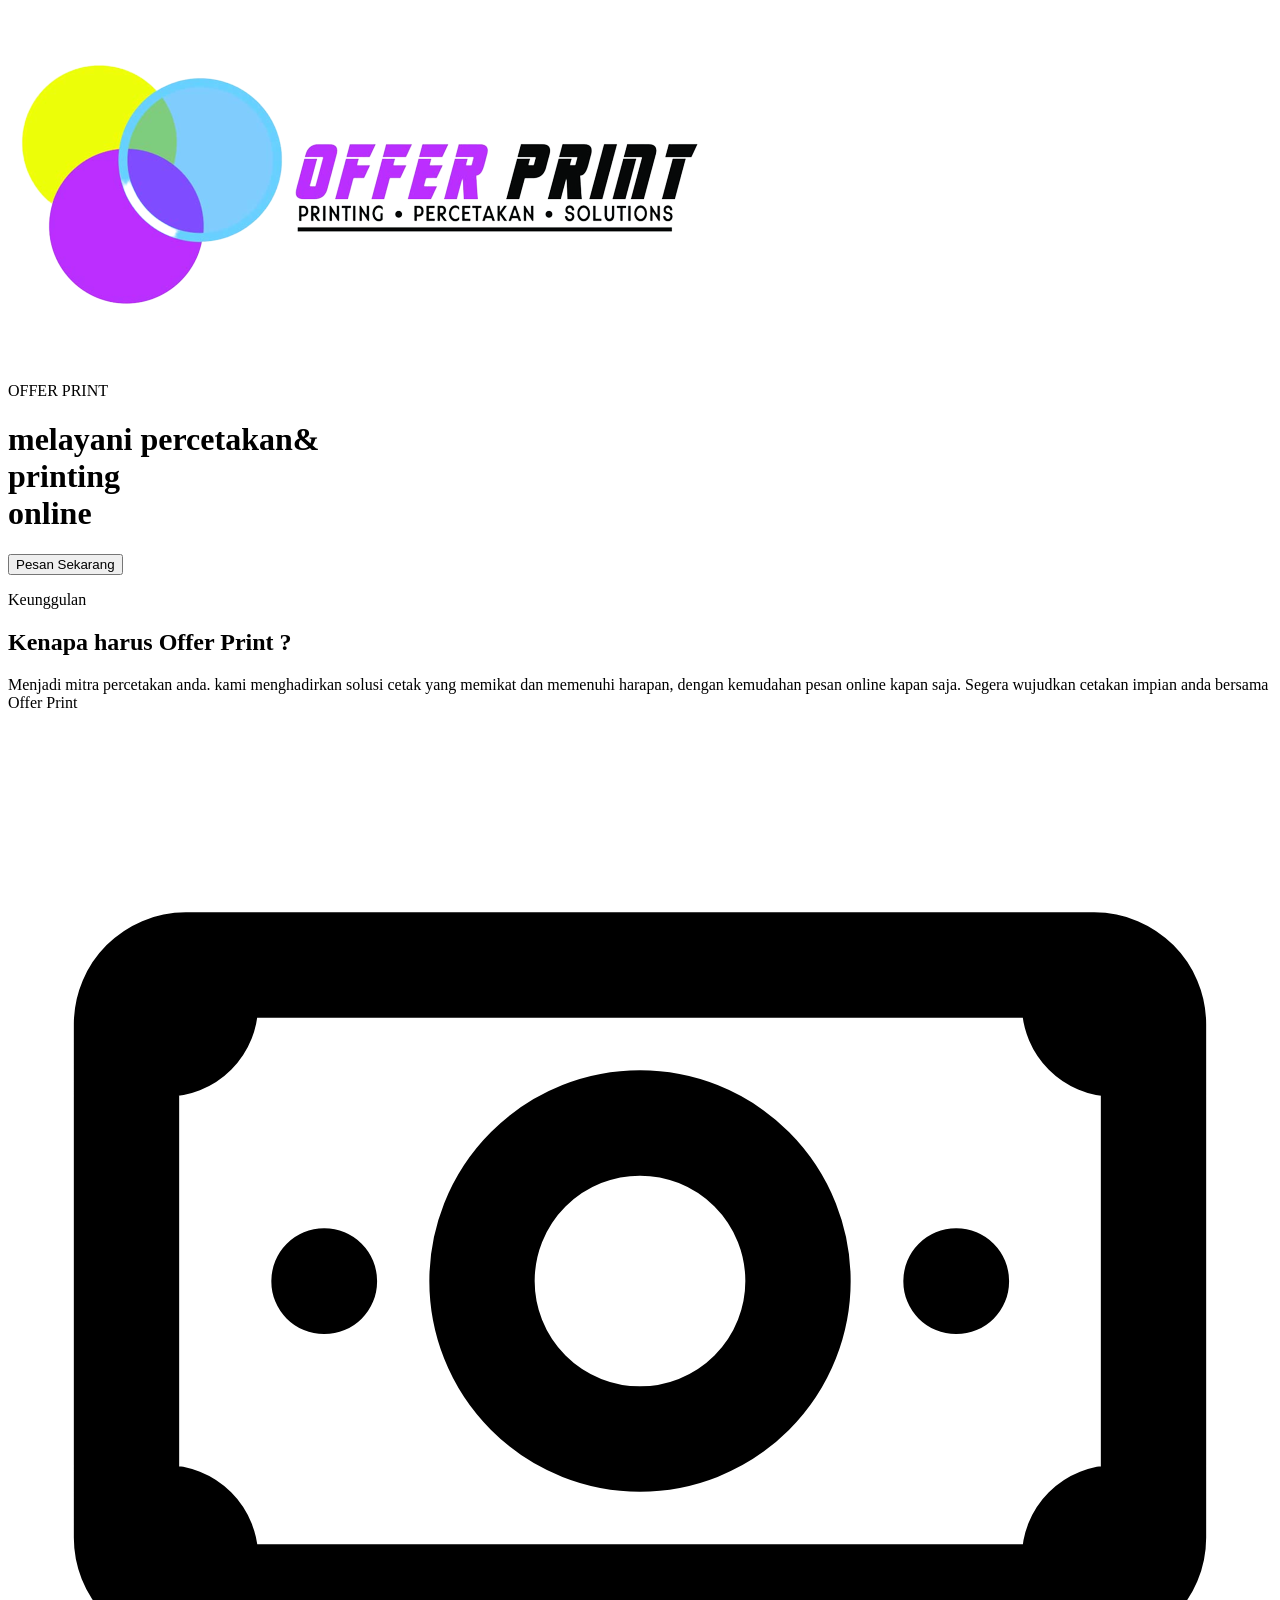
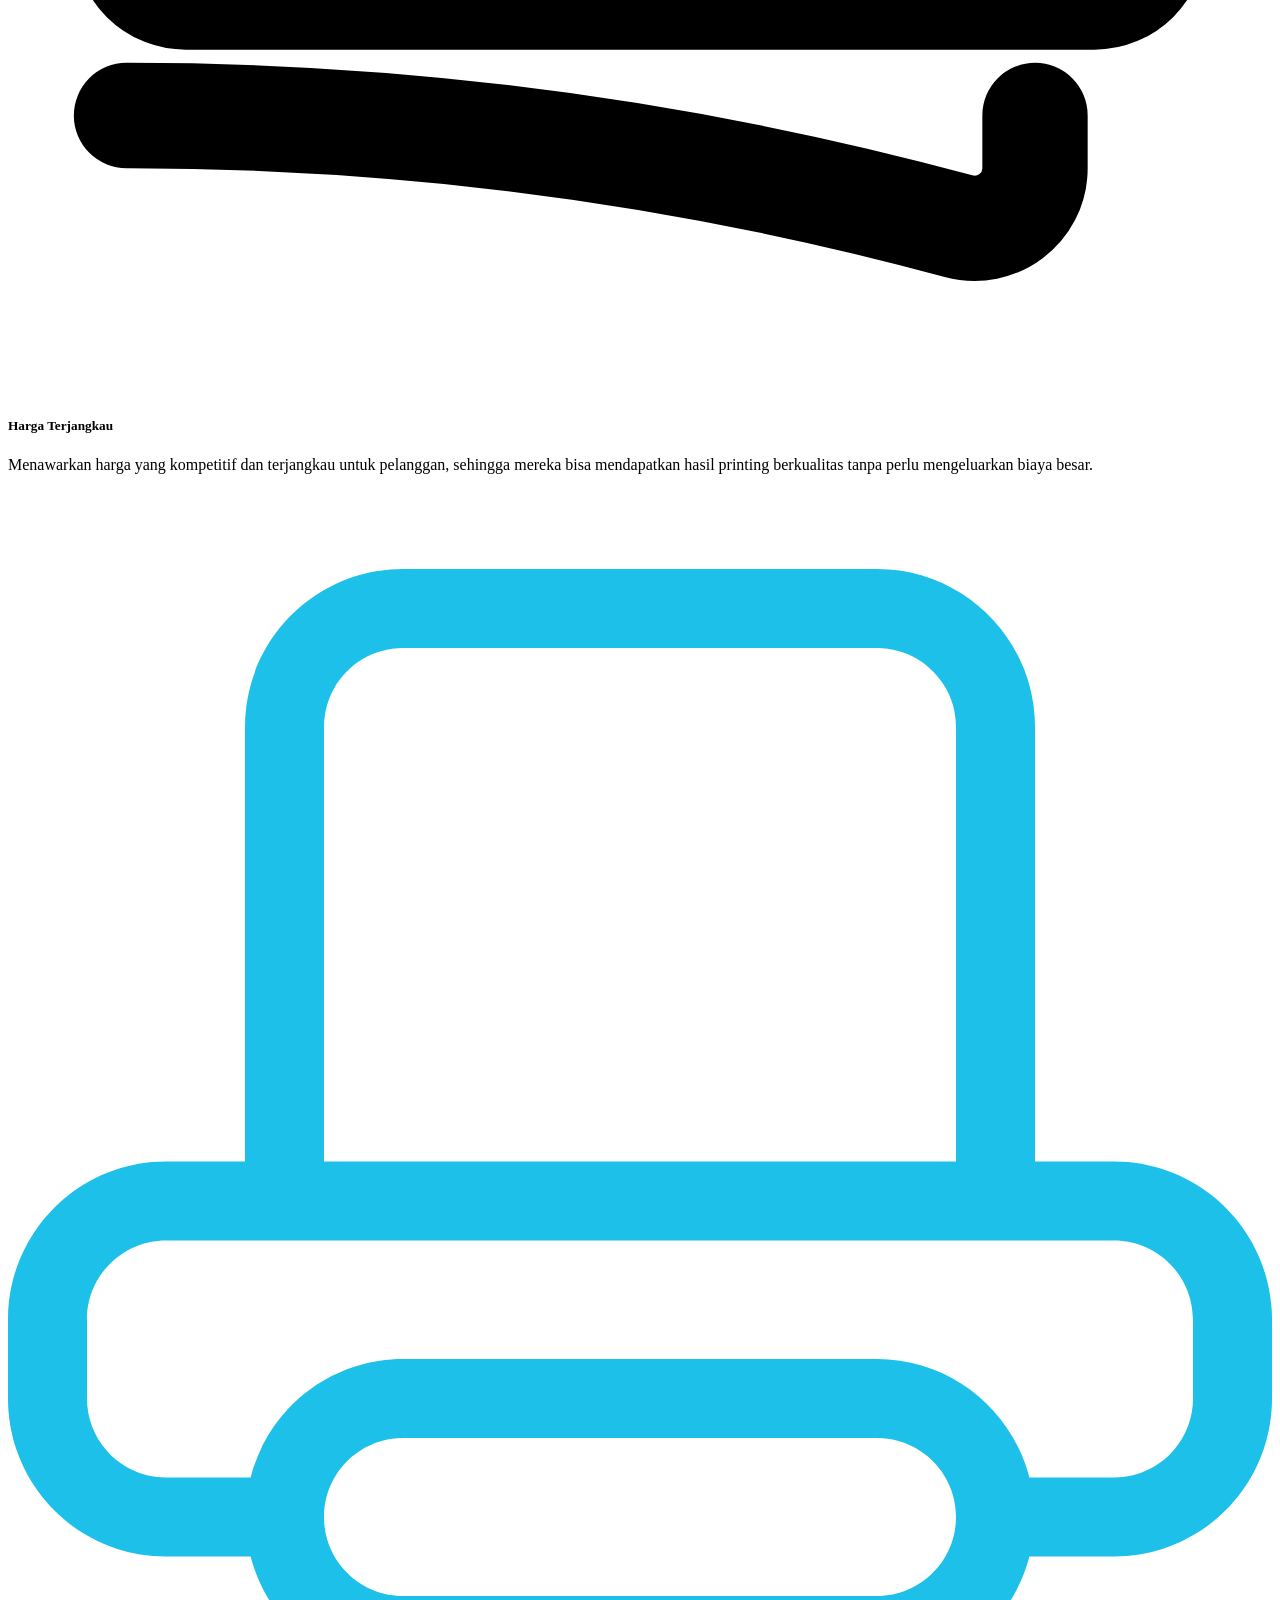
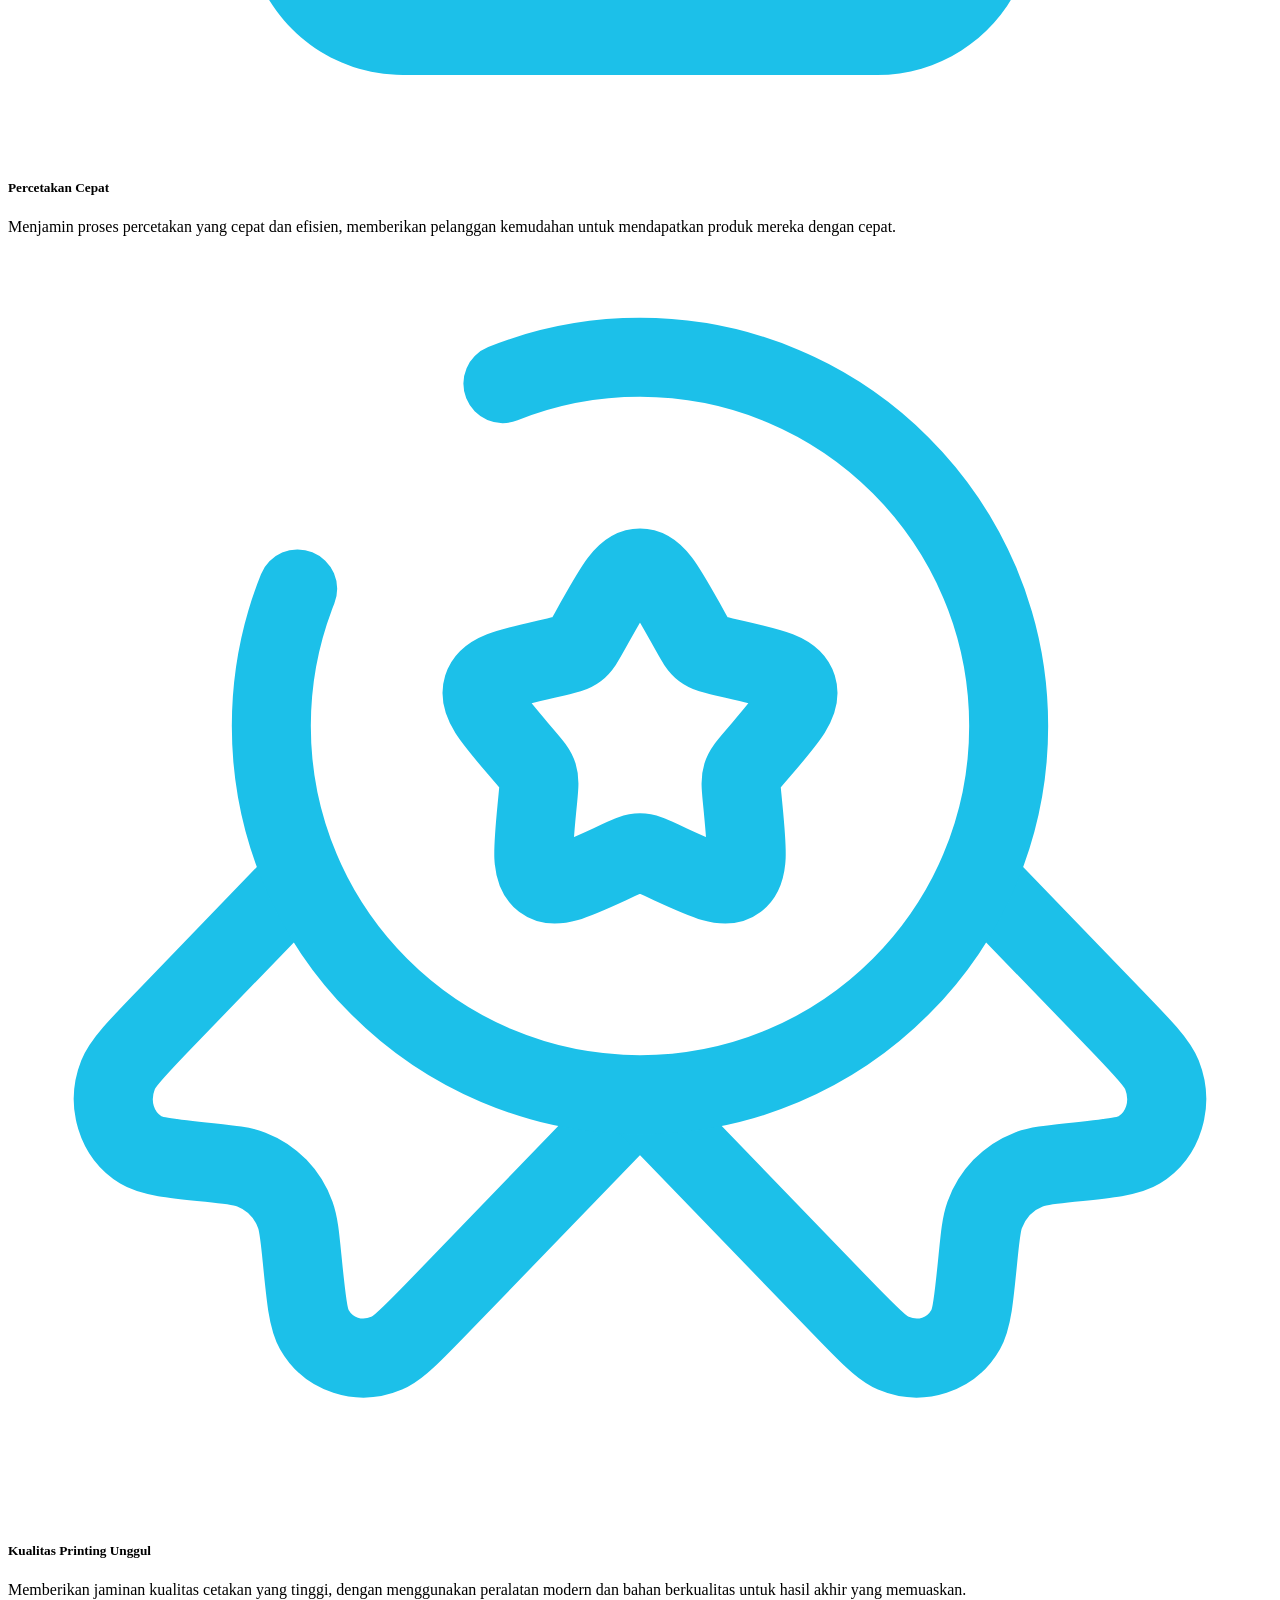
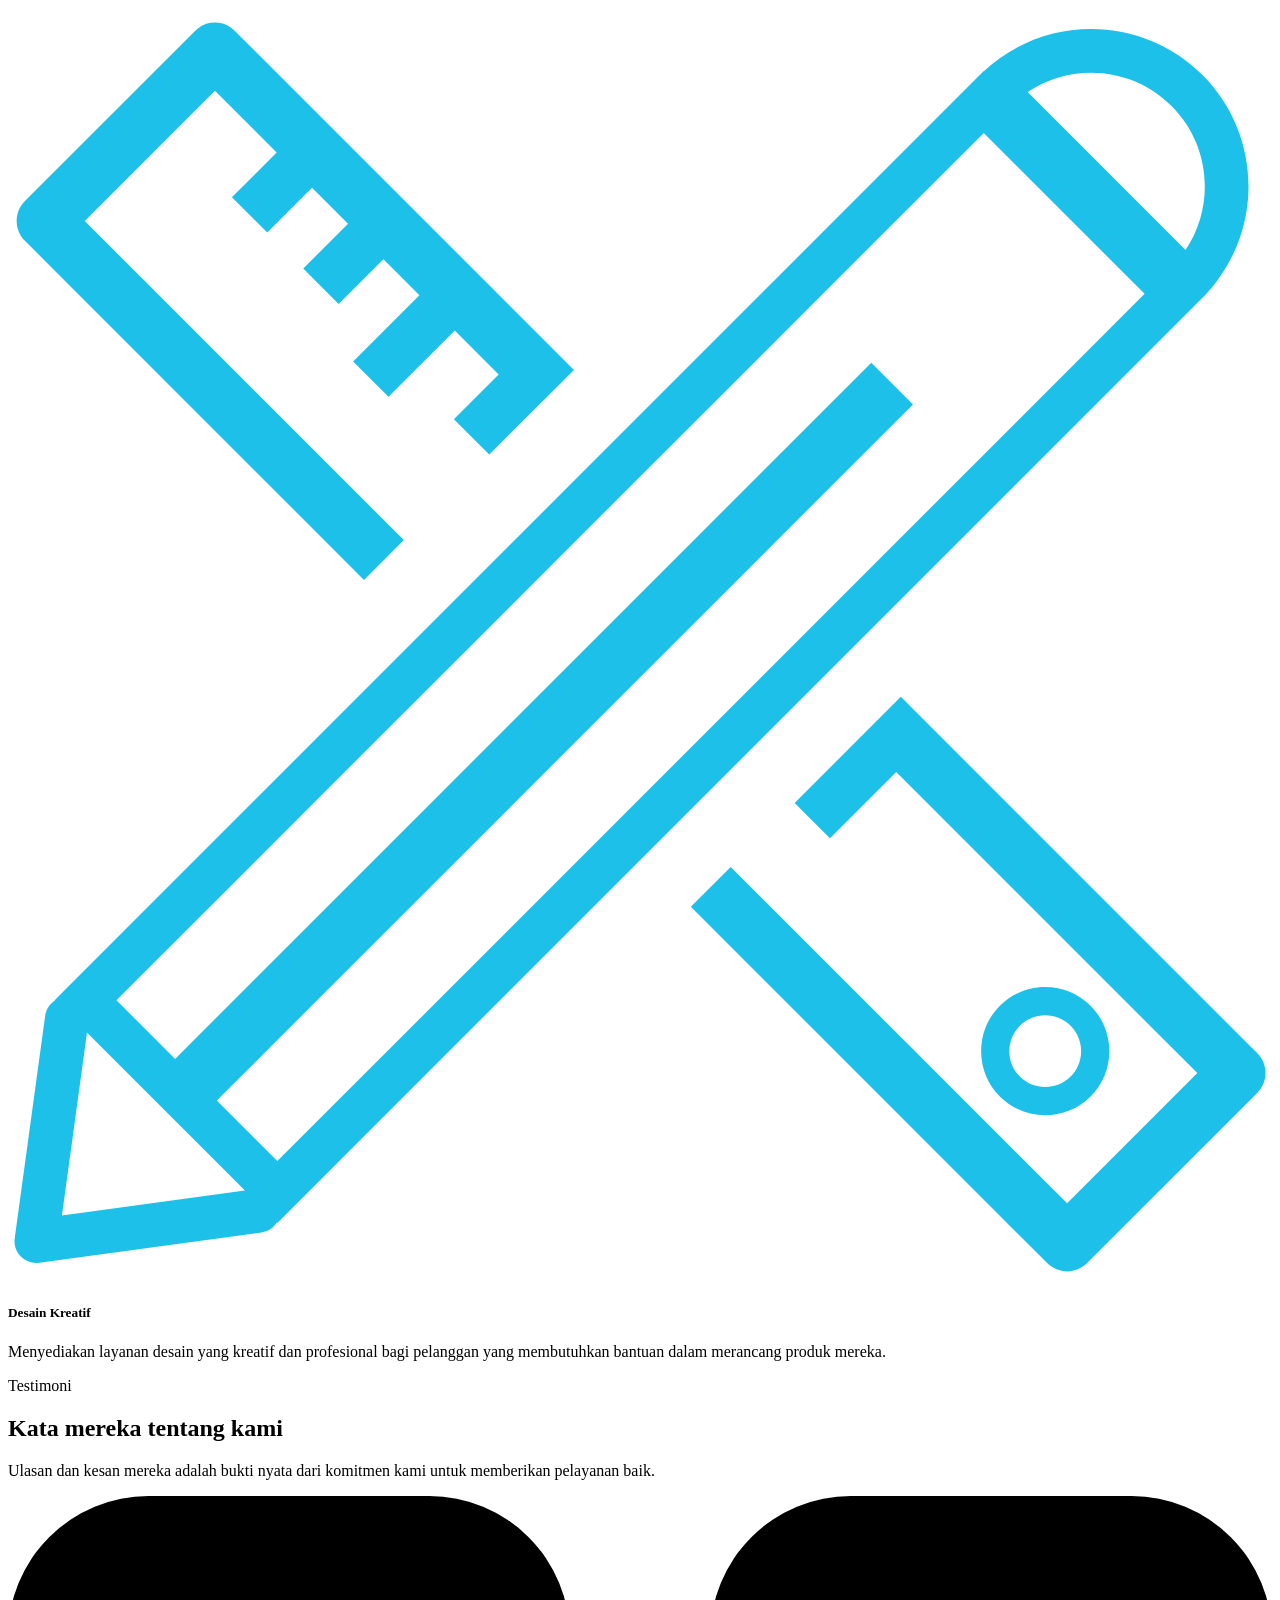
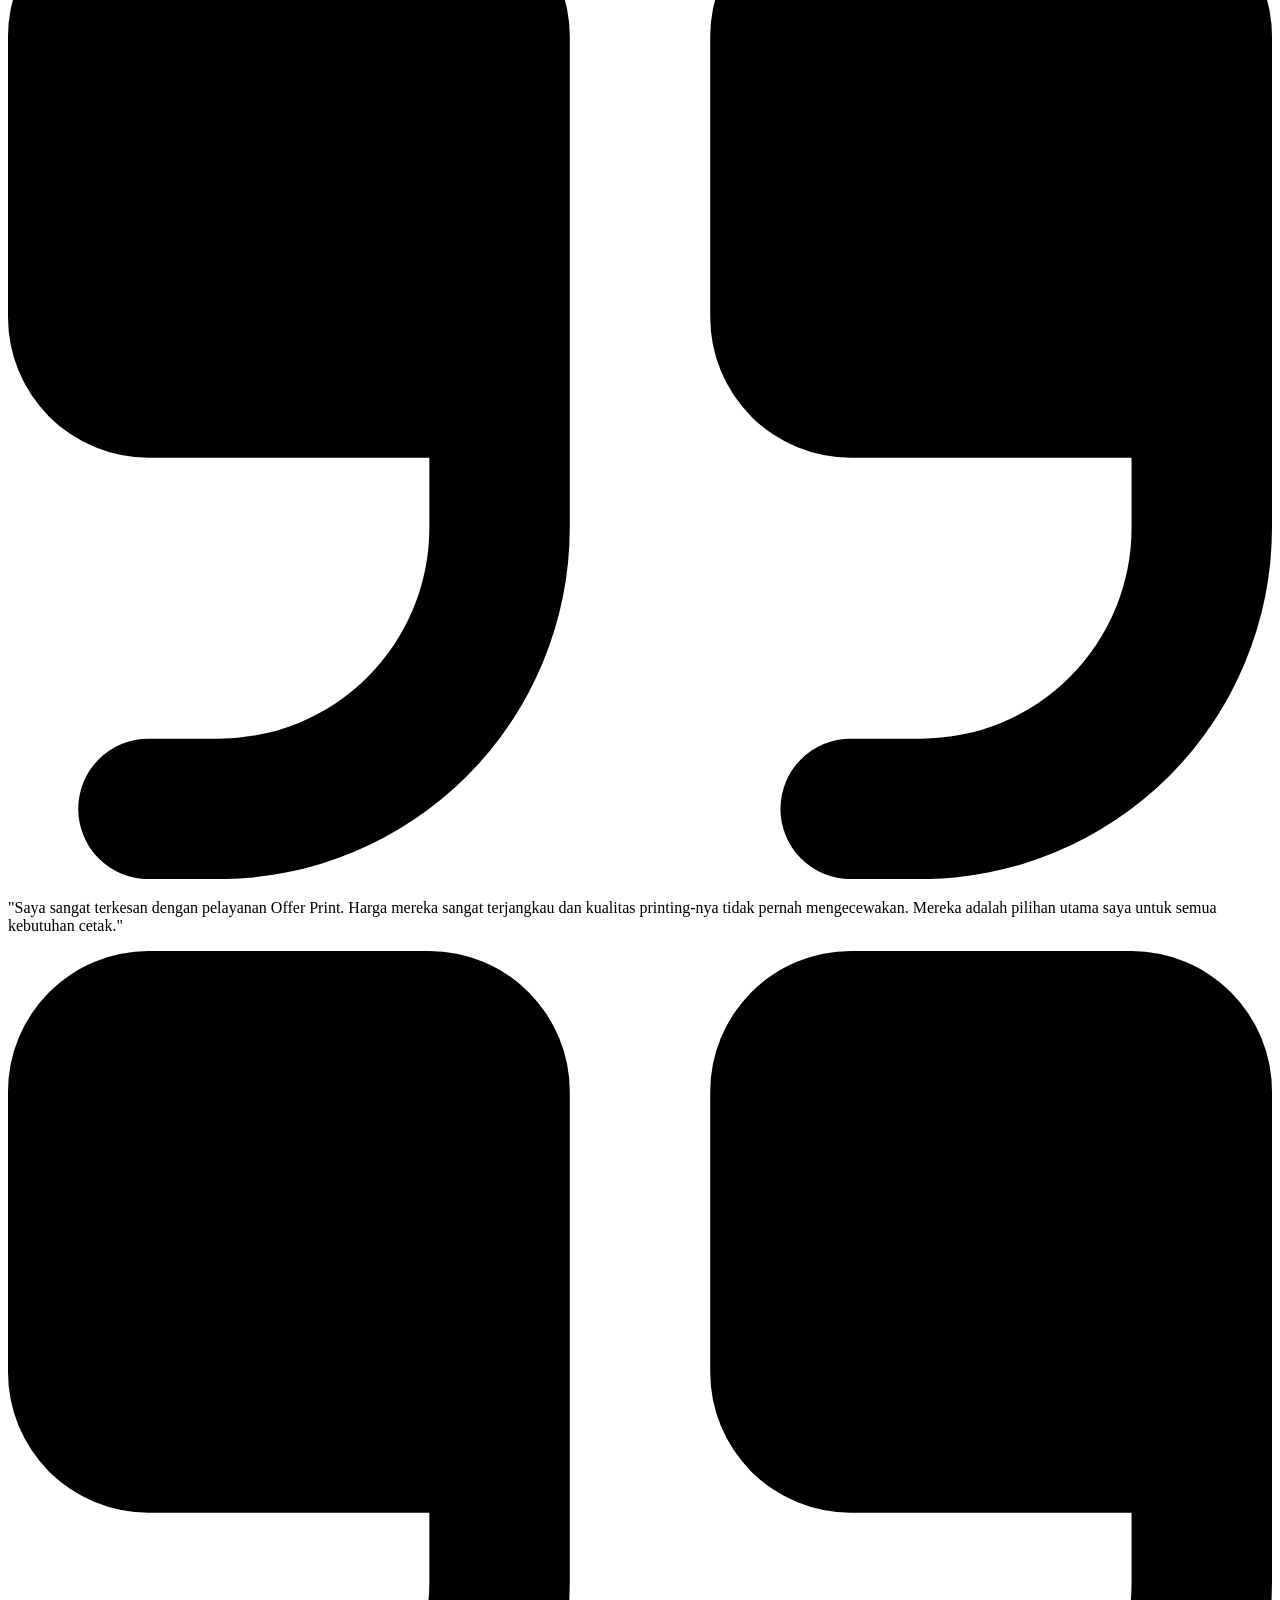
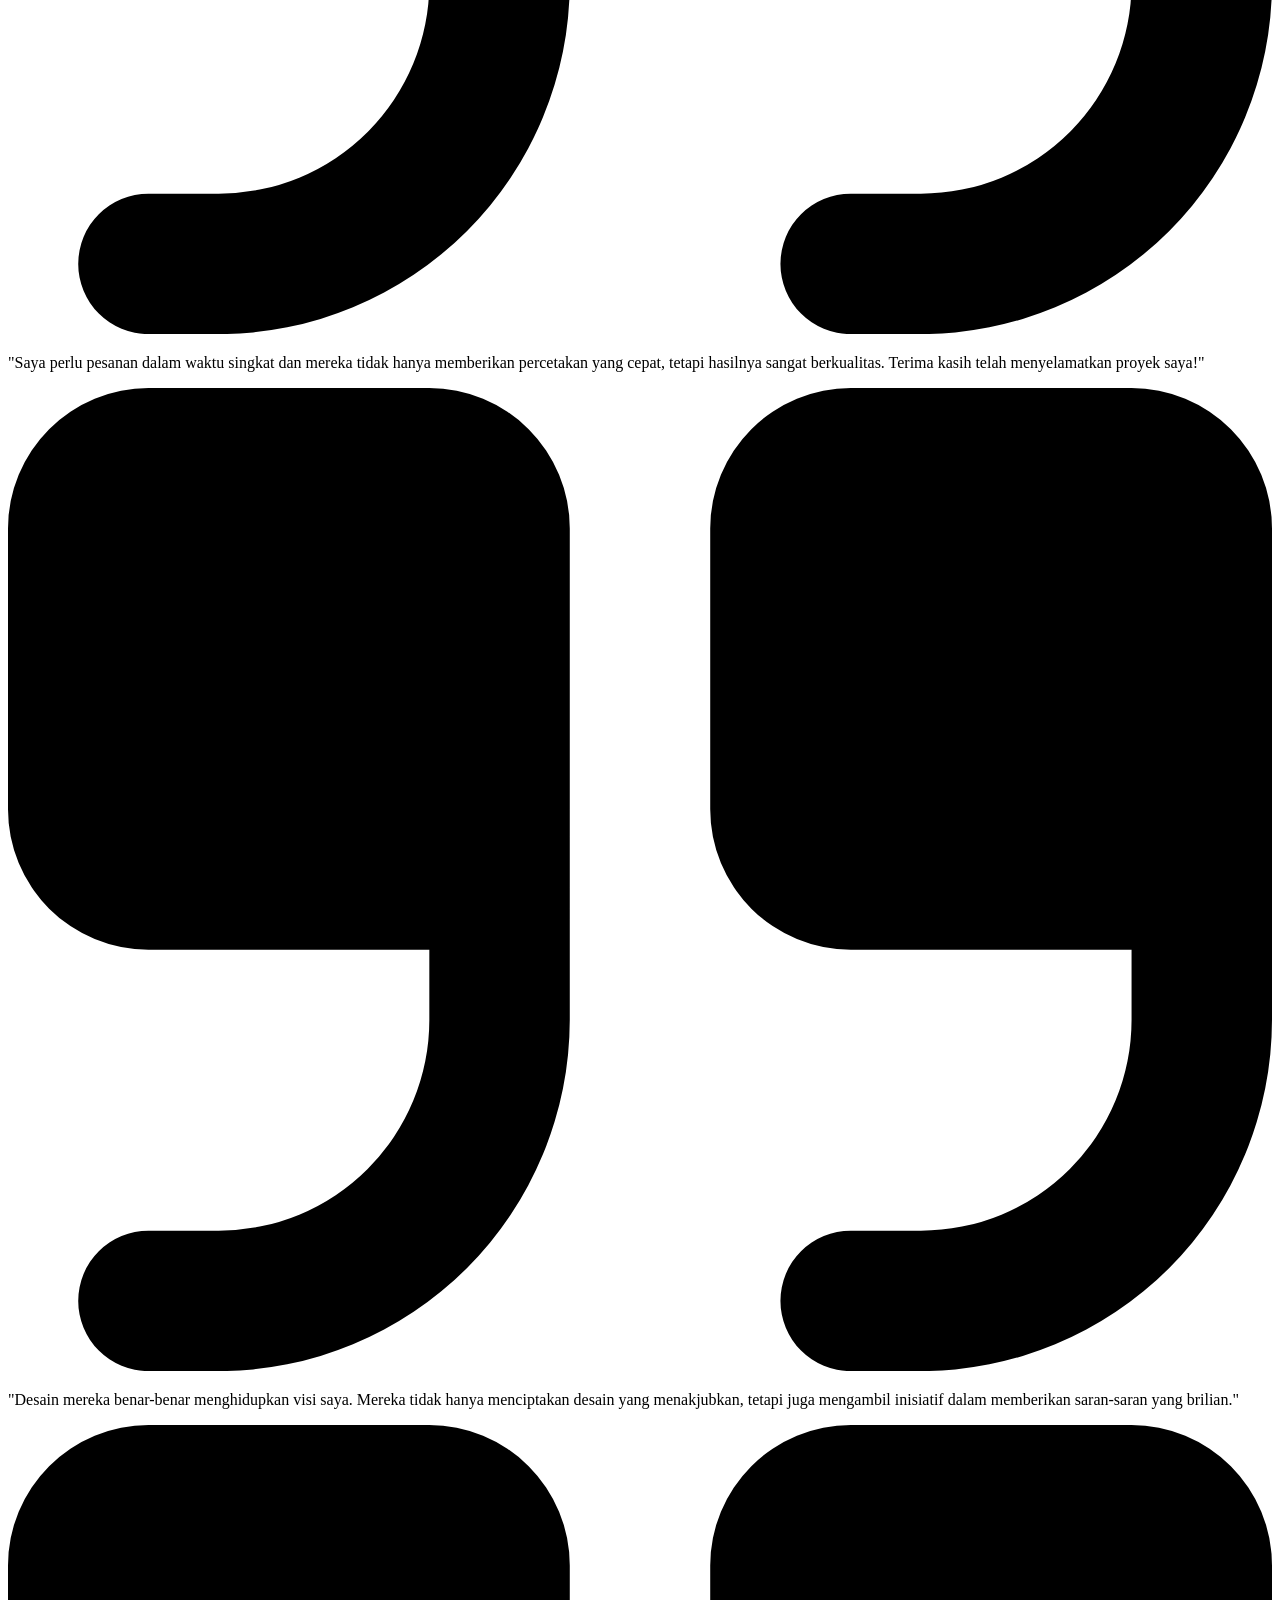
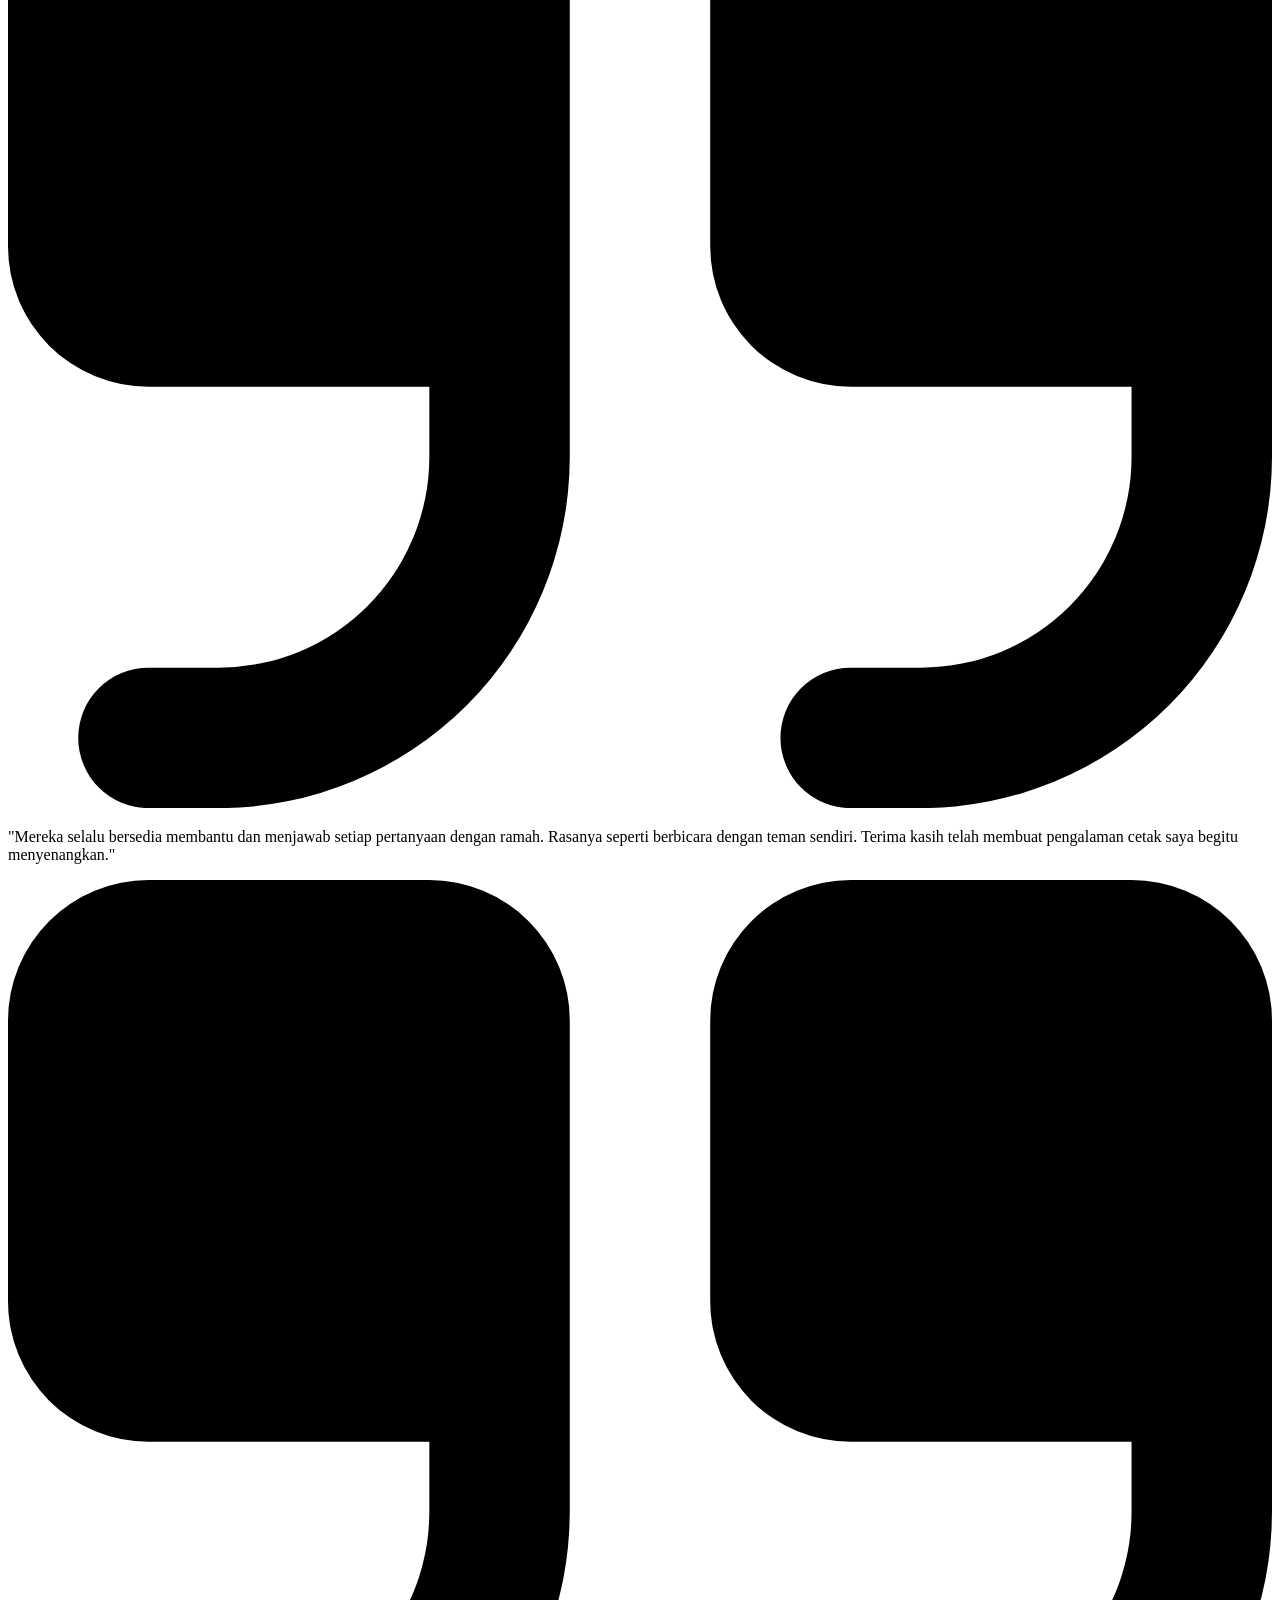
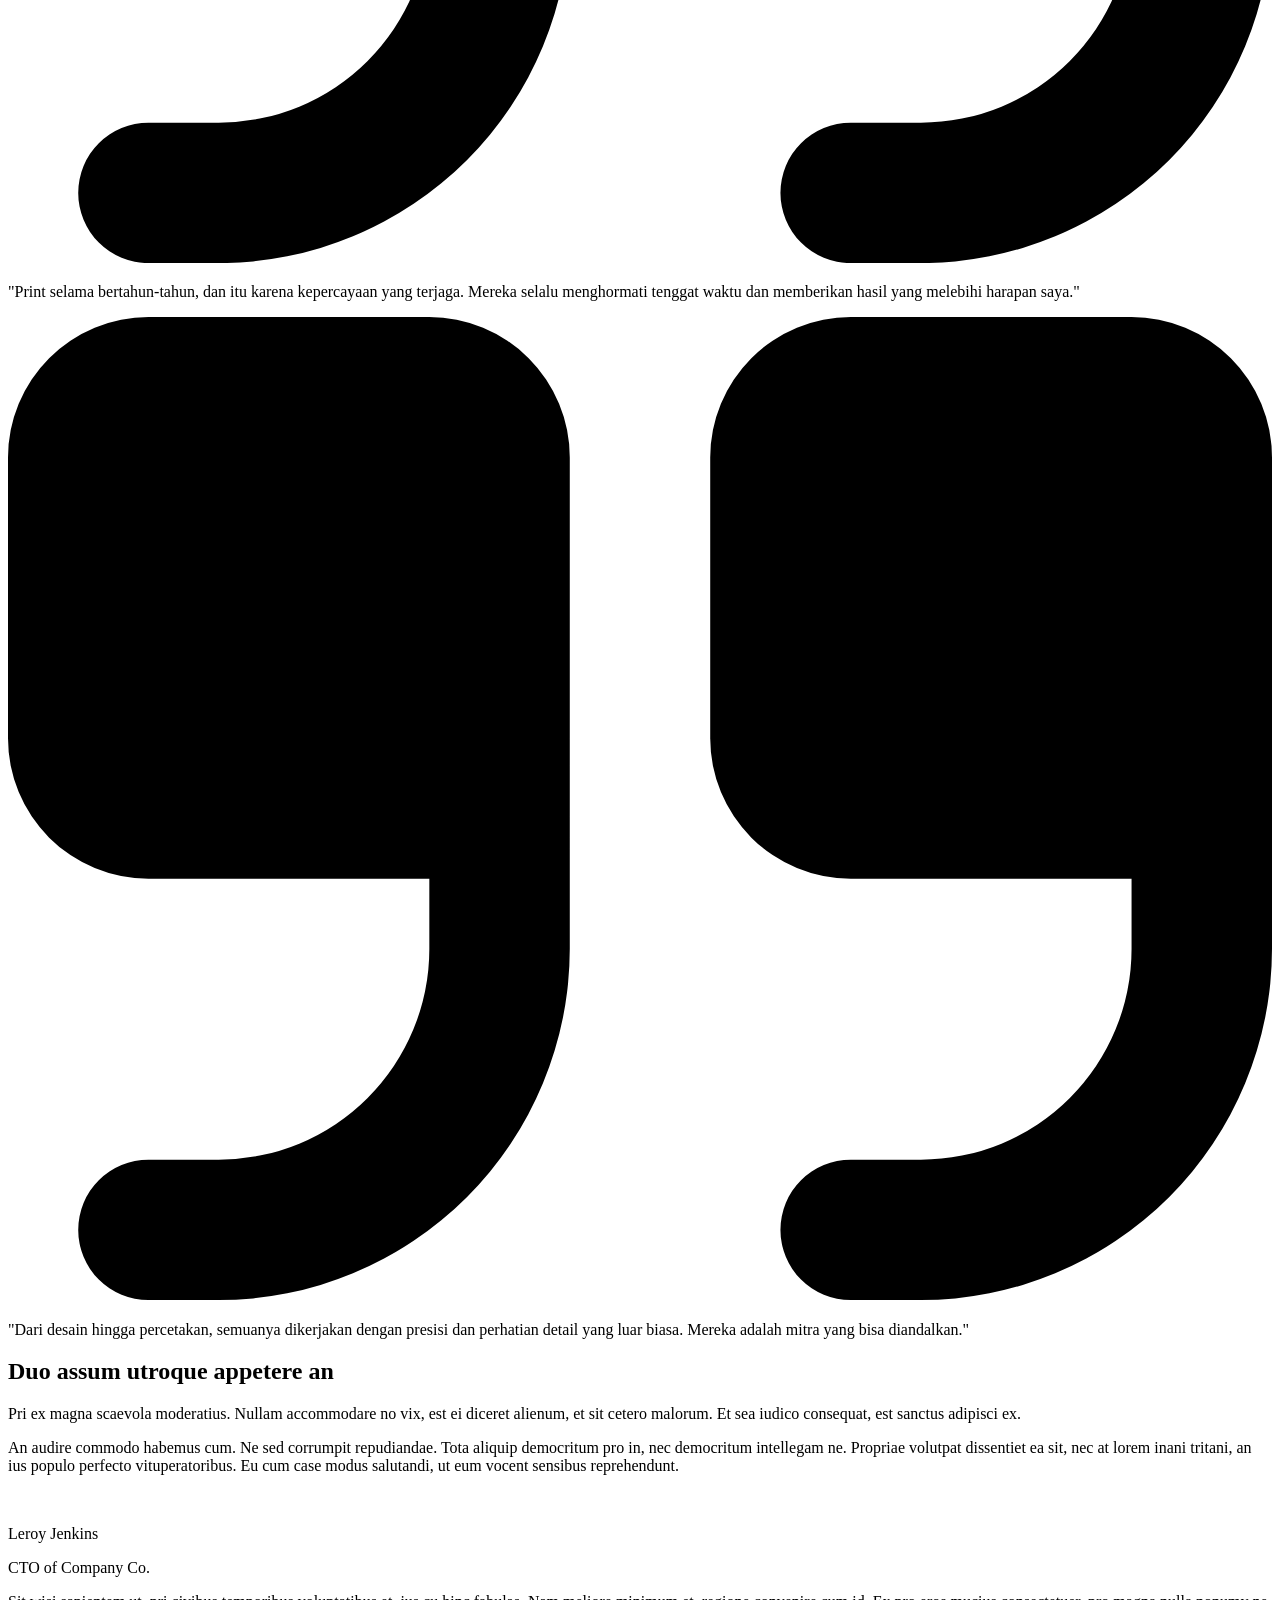
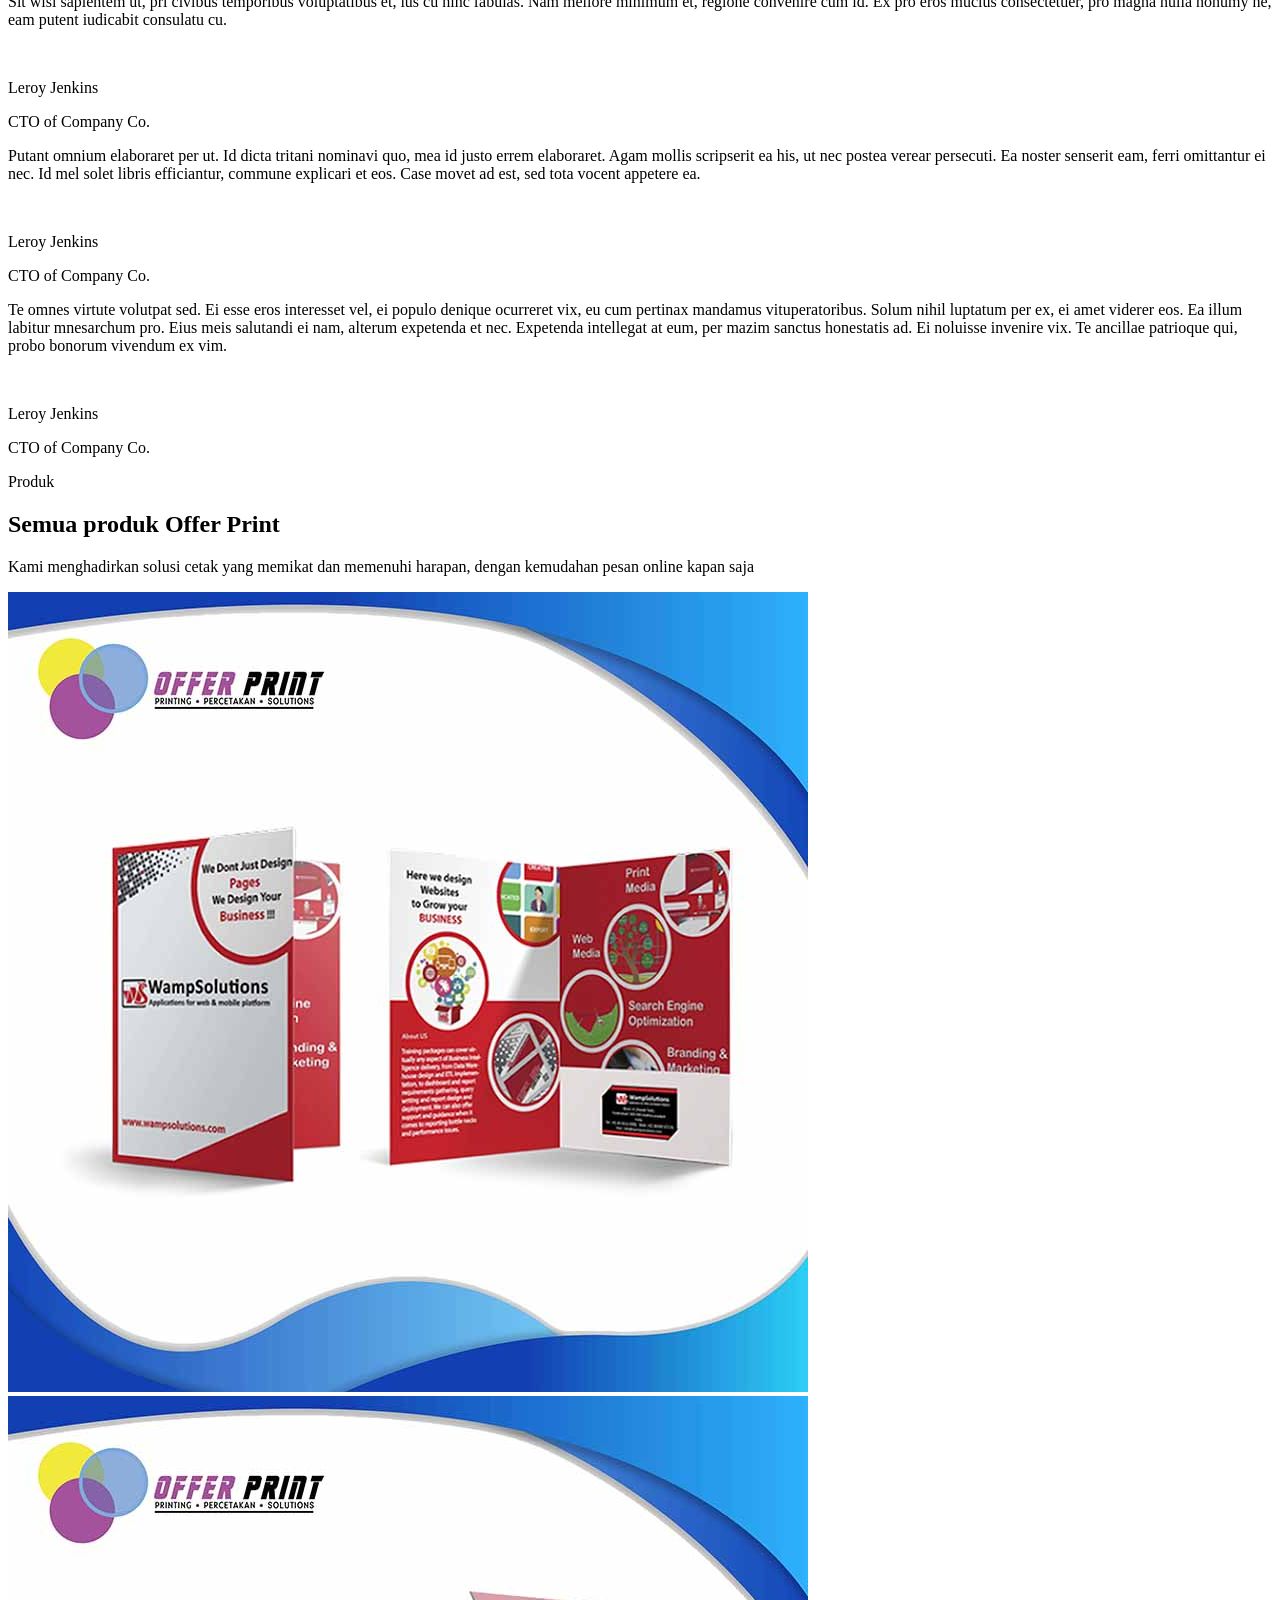
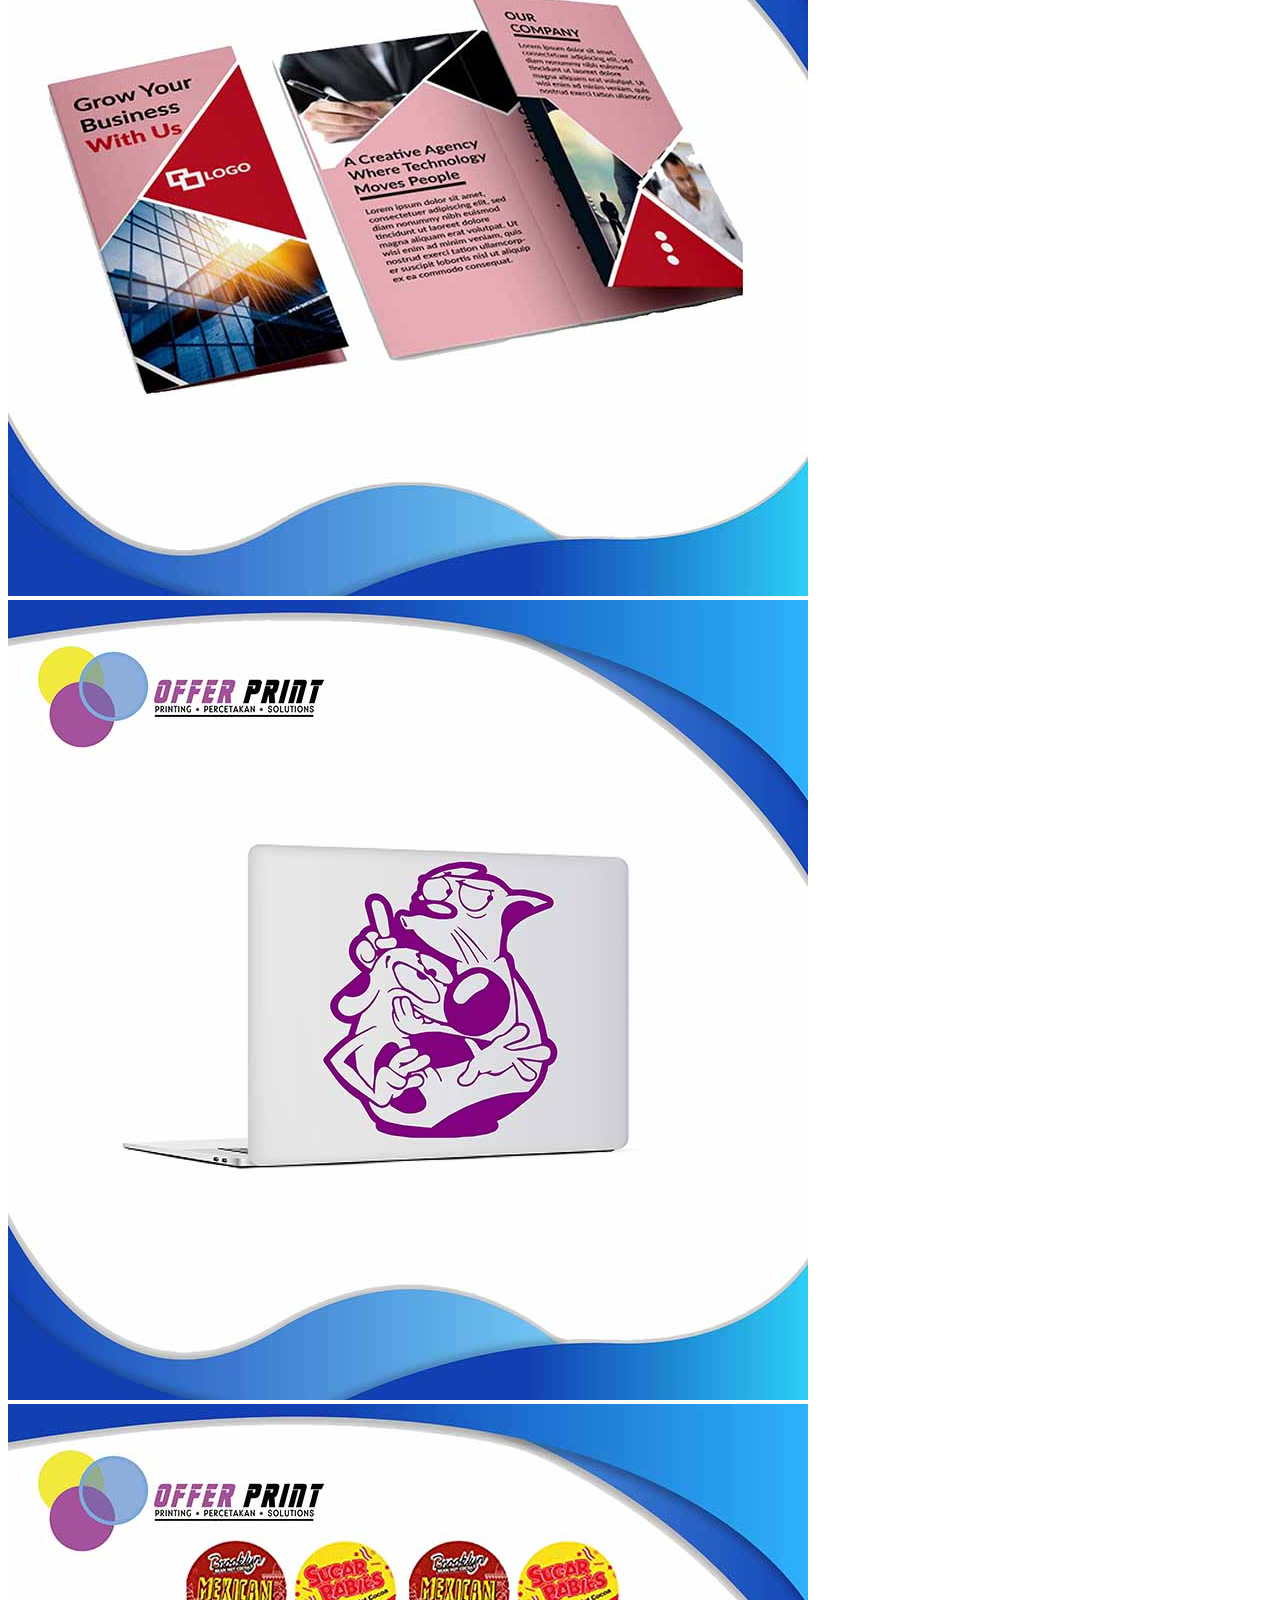
==== commit 6fb9d1a9: "second commit" ====
--- a/index.html
+++ b/index.html
@@ -50,14 +50,14 @@
   </head>
   <body>
     <header
-      class="min-w-screen pl-20 max-md:pl-0 relative min-h-screen before:block before:saturate-50 before:blur-sm before:grayscale sm:before:filter-none sm:before:saturate-50 before:w-full before:h-full before:bg-[url('../public/img/products/jumbotron.png')] before:absolute before:inset-0 before:bg-no-repeat sm:before:bg-left before:bg-50 smbefore before:bg-foc sm:before:bg-cover max-md:text-center max-md:flex max-md:justify-center max-md:items-center"
+      class="min-w-screen pl-20 max-md:pl-0 relative min-h-screen before:block before:saturate-50 before:blur-sm before:grayscale sm:before:filter-none sm:before:saturate-50 before:w-full before:h-full before:bg-[url('public/img/products/jumbotron.png')] before:absolute before:inset-0 before:bg-no-repeat sm:before:bg-left before:bg-50 smbefore before:bg-foc sm:before:bg-cover max-md:text-center max-md:flex max-md:justify-center max-md:items-center"
     >
       <div
         class="z-10 relative container mx-auto flex items-center min-h-screen"
       >
         <div class="md:px-3 sm:px-0 sm:-mt-14">
           <img
-            src="../public/img/logo.png"
+            src="public/img/logo.png"
             alt="Offer Print"
             class="w-44 max-md:mx-auto"
           />
@@ -693,7 +693,7 @@
                   class="w-full bg-transparent group-hover:opacity-90 hover:rotate-0 rotate-1 cursor-pointer duration-300 rounded-lg lg:h-80"
                 >
                   <img
-                    src="../public/img/products/1.jpg"
+                    src="public/img/products/1.jpg"
                     alt="Product 1"
                     class="shadow h-full w-full object-cover object-center img hover:shadow-lg hover:shadow-accent/40 rounded-lg"
                     loading="lazy"
@@ -706,7 +706,7 @@
                   class="w-full bg-transparent group-hover:opacity-90 hover:rotate-0 rotate-1 cursor-pointer duration-300 rounded-lg lg:h-80"
                 >
                   <img
-                    src="../public/img/products/2.jpg"
+                    src="public/img/products/2.jpg"
                     alt="Product 2"
                     class="shadow h-full w-full object-cover object-center img hover:shadow-lg hover:shadow-accent/40 rounded-lg"
                     loading="lazy"
@@ -719,7 +719,7 @@
                   class="w-full bg-transparent group-hover:opacity-90 hover:rotate-0 rotate-1 cursor-pointer duration-300 rounded-lg lg:h-80"
                 >
                   <img
-                    src="../public/img/products/3.jpg"
+                    src="public/img/products/3.jpg"
                     alt="Product 3"
                     class="shadow h-full w-full object-cover object-center img hover:shadow-lg hover:shadow-accent/40 rounded-lg"
                     loading="lazy"
@@ -732,7 +732,7 @@
                   class="w-full bg-transparent group-hover:opacity-90 hover:rotate-0 rotate-1 cursor-pointer duration-300 rounded-lg lg:h-80"
                 >
                   <img
-                    src="../public/img/products/4.jpg"
+                    src="public/img/products/4.jpg"
                     alt="Product 4"
                     class="shadow h-full w-full object-cover object-center img hover:shadow-lg hover:shadow-accent/40 rounded-lg"
                     loading="lazy"
@@ -745,7 +745,7 @@
                   class="w-full bg-transparent group-hover:opacity-90 hover:rotate-0 rotate-1 cursor-pointer duration-300 rounded-lg lg:h-80"
                 >
                   <img
-                    src="../public/img/products/5.jpg"
+                    src="public/img/products/5.jpg"
                     alt="Product 5"
                     class="shadow h-full w-full object-cover object-center img hover:shadow-lg hover:shadow-accent/40 rounded-lg"
                     loading="lazy"
@@ -758,7 +758,7 @@
                   class="w-full bg-transparent group-hover:opacity-90 hover:rotate-0 rotate-1 cursor-pointer duration-300 rounded-lg lg:h-80"
                 >
                   <img
-                    src="../public/img/products/6.jpg"
+                    src="public/img/products/6.jpg"
                     alt="Product 6"
                     class="shadow h-full w-full object-cover object-center img hover:shadow-lg hover:shadow-accent/40 rounded-lg"
                     loading="lazy"
@@ -771,7 +771,7 @@
                   class="w-full bg-transparent group-hover:opacity-90 hover:rotate-0 rotate-1 cursor-pointer duration-300 rounded-lg lg:h-80"
                 >
                   <img
-                    src="../public/img/products/7.jpg"
+                    src="public/img/products/7.jpg"
                     alt="Product 7"
                     class="shadow h-full w-full object-cover object-center img hover:shadow-lg hover:shadow-accent/40 rounded-lg"
                     loading="lazy"
@@ -786,7 +786,7 @@
                   class="w-full bg-transparent group-hover:opacity-90 hover:rotate-0 rotate-1 cursor-pointer duration-300 rounded-lg lg:h-80"
                 >
                   <img
-                    src="../public/img/products/8.jpg"
+                    src="public/img/products/8.jpg"
                     alt="Product 8"
                     class="shadow h-full w-full object-cover object-center img hover:shadow-lg hover:shadow-accent/40 rounded-lg"
                     loading="lazy"
@@ -799,7 +799,7 @@
                   class="w-full bg-transparent group-hover:opacity-90 hover:rotate-0 rotate-1 cursor-pointer duration-300 rounded-lg lg:h-80"
                 >
                   <img
-                    src="../public/img/products/9.jpg"
+                    src="public/img/products/9.jpg"
                     alt="Product 9"
                     class="shadow h-full w-full object-cover object-center img hover:shadow-lg hover:shadow-accent/40 rounded-lg"
                     loading="lazy"
@@ -812,7 +812,7 @@
                   class="w-full bg-transparent group-hover:opacity-90 hover:rotate-0 rotate-1 cursor-pointer duration-300 rounded-lg lg:h-80"
                 >
                   <img
-                    src="../public/img/products/10.jpg"
+                    src="public/img/products/10.jpg"
                     alt="Product 10"
                     class="shadow h-full w-full object-cover object-center img hover:shadow-lg hover:shadow-accent/40 rounded-lg"
                     loading="lazy"
@@ -825,7 +825,7 @@
                   class="w-full bg-transparent group-hover:opacity-90 hover:rotate-0 rotate-1 cursor-pointer duration-300 rounded-lg lg:h-80"
                 >
                   <img
-                    src="../public/img/products/11.jpg"
+                    src="public/img/products/11.jpg"
                     alt="Product 11"
                     class="shadow h-full w-full object-cover object-center img hover:shadow-lg hover:shadow-accent/40 rounded-lg"
                     loading="lazy"
@@ -838,7 +838,7 @@
                   class="w-full bg-transparent group-hover:opacity-90 hover:rotate-0 rotate-1 cursor-pointer duration-300 rounded-lg lg:h-80"
                 >
                   <img
-                    src="../public/img/products/12.jpg"
+                    src="public/img/products/12.jpg"
                     alt="Product 12"
                     class="shadow h-full w-full object-cover object-center img hover:shadow-lg hover:shadow-accent/40 rounded-lg"
                     loading="lazy"
@@ -851,7 +851,7 @@
                   class="w-full bg-transparent group-hover:opacity-90 hover:rotate-0 rotate-1 cursor-pointer duration-300 rounded-lg lg:h-80"
                 >
                   <img
-                    src="../public/img/products/13.jpg"
+                    src="public/img/products/13.jpg"
                     alt="Product 13"
                     class="shadow h-full w-full object-cover object-center img hover:shadow-lg hover:shadow-accent/40 rounded-lg"
                     loading="lazy"
@@ -864,7 +864,7 @@
                   class="w-full bg-transparent group-hover:opacity-90 hover:rotate-0 rotate-1 cursor-pointer duration-300 rounded-lg lg:h-80"
                 >
                   <img
-                    src="../public/img/products/14.jpg"
+                    src="public/img/products/14.jpg"
                     alt="Product 14"
                     class="shadow h-full w-full object-cover object-center img hover:shadow-lg hover:shadow-accent/40 rounded-lg"
                     loading="lazy"
@@ -879,7 +879,7 @@
                   class="w-full bg-transparent group-hover:opacity-90 hover:rotate-0 rotate-1 cursor-pointer duration-300 rounded-lg lg:h-80"
                 >
                   <img
-                    src="../public/img/products/15.jpg"
+                    src="public/img/products/15.jpg"
                     alt="Product 15"
                     class="shadow h-full w-full object-cover object-center img hover:shadow-lg hover:shadow-accent/40 rounded-lg"
                     loading="lazy"
@@ -892,7 +892,7 @@
                   class="w-full bg-transparent group-hover:opacity-90 hover:rotate-0 rotate-1 cursor-pointer duration-300 rounded-lg lg:h-80"
                 >
                   <img
-                    src="../public/img/products/16.jpg"
+                    src="public/img/products/16.jpg"
                     alt="Product 16"
                     class="shadow h-full w-full object-cover object-center img hover:shadow-lg hover:shadow-accent/40 rounded-lg"
                     loading="lazy"
@@ -905,7 +905,7 @@
                   class="w-full bg-transparent group-hover:opacity-90 hover:rotate-0 rotate-1 cursor-pointer duration-300 rounded-lg lg:h-80"
                 >
                   <img
-                    src="../public/img/products/17.jpg"
+                    src="public/img/products/17.jpg"
                     alt="Product 17"
                     class="shadow h-full w-full object-cover object-center img hover:shadow-lg hover:shadow-accent/40 rounded-lg"
                     loading="lazy"
@@ -918,7 +918,7 @@
                   class="w-full bg-transparent group-hover:opacity-90 hover:rotate-0 rotate-1 cursor-pointer duration-300 rounded-lg lg:h-80"
                 >
                   <img
-                    src="../public/img/products/18.jpg"
+                    src="public/img/products/18.jpg"
                     alt="Product 18"
                     class="shadow h-full w-full object-cover object-center img hover:shadow-lg hover:shadow-accent/40 rounded-lg"
                     loading="lazy"
@@ -931,7 +931,7 @@
                   class="w-full bg-transparent group-hover:opacity-90 hover:rotate-0 rotate-1 cursor-pointer duration-300 rounded-lg lg:h-80"
                 >
                   <img
-                    src="../public/img/products/19.jpg"
+                    src="public/img/products/19.jpg"
                     alt="Product 19"
                     class="shadow h-full w-full object-cover object-center img hover:shadow-lg hover:shadow-accent/40 rounded-lg"
                     loading="lazy"
@@ -944,7 +944,7 @@
                   class="w-full bg-transparent group-hover:opacity-90 hover:rotate-0 rotate-1 cursor-pointer duration-300 rounded-lg lg:h-80"
                 >
                   <img
-                    src="../public/img/products/20.jpg"
+                    src="public/img/products/20.jpg"
                     alt="Product 20"
                     class="shadow h-full w-full object-cover object-center img hover:shadow-lg hover:shadow-accent/40 rounded-lg"
                     loading="lazy"
@@ -957,7 +957,7 @@
                   class="w-full bg-transparent group-hover:opacity-90 hover:rotate-0 rotate-1 cursor-pointer duration-300 rounded-lg lg:h-80"
                 >
                   <img
-                    src="../public/img/products/21.jpg"
+                    src="public/img/products/21.jpg"
                     alt="Product 21"
                     class="shadow h-full w-full object-cover object-center img hover:shadow-lg hover:shadow-accent/40 rounded-lg"
                     loading="lazy"
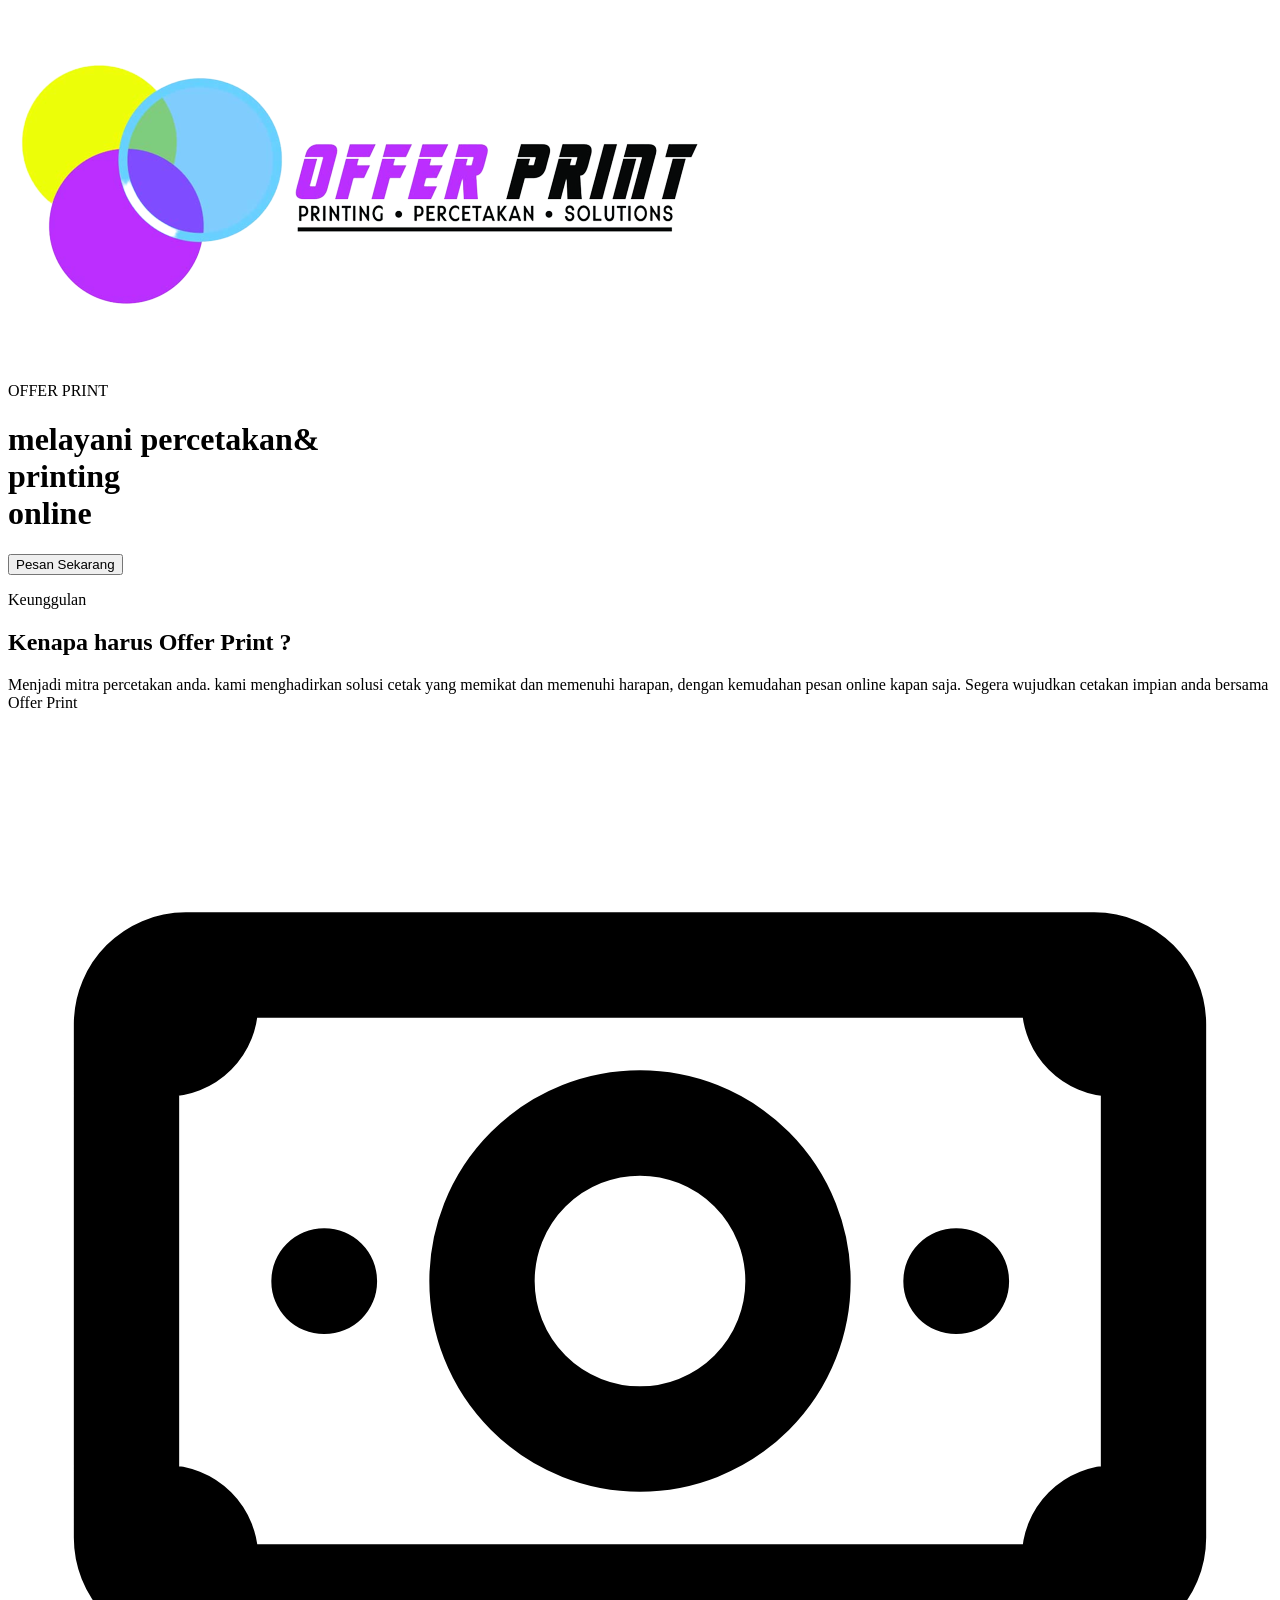
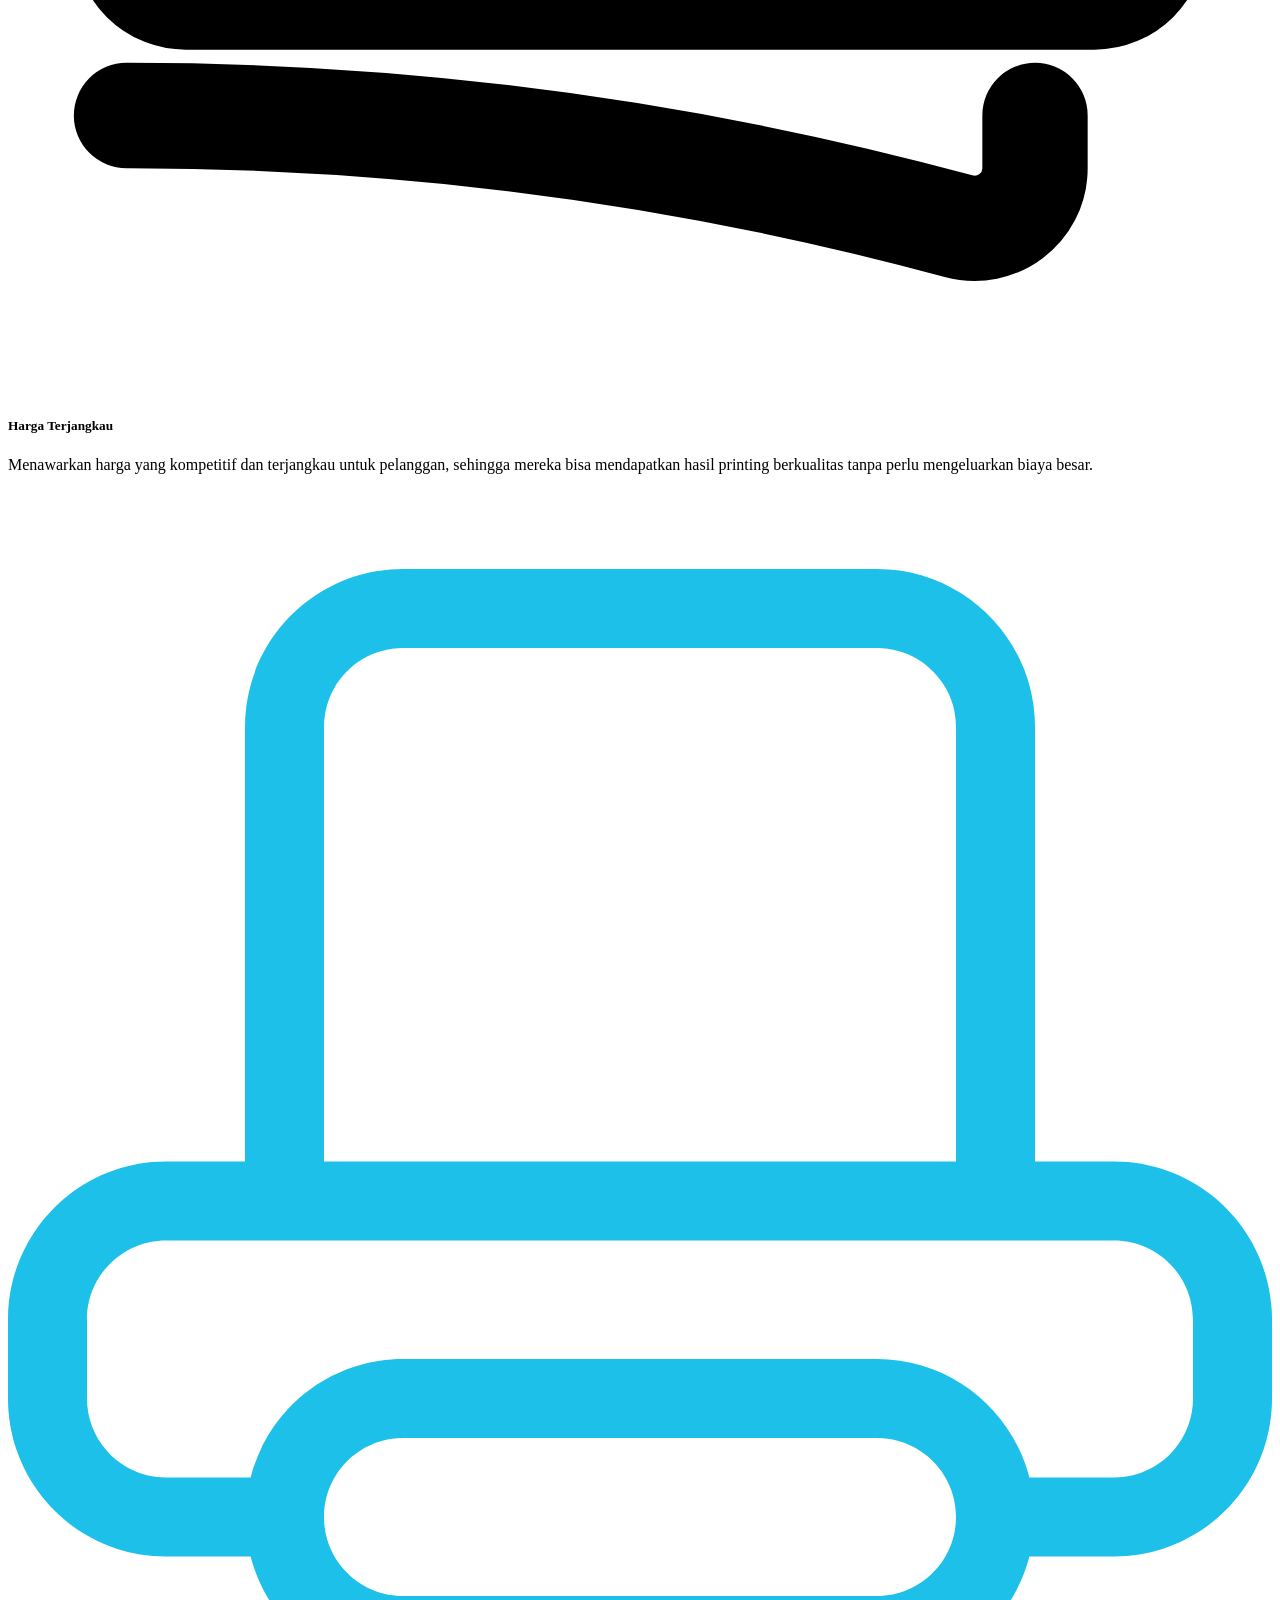
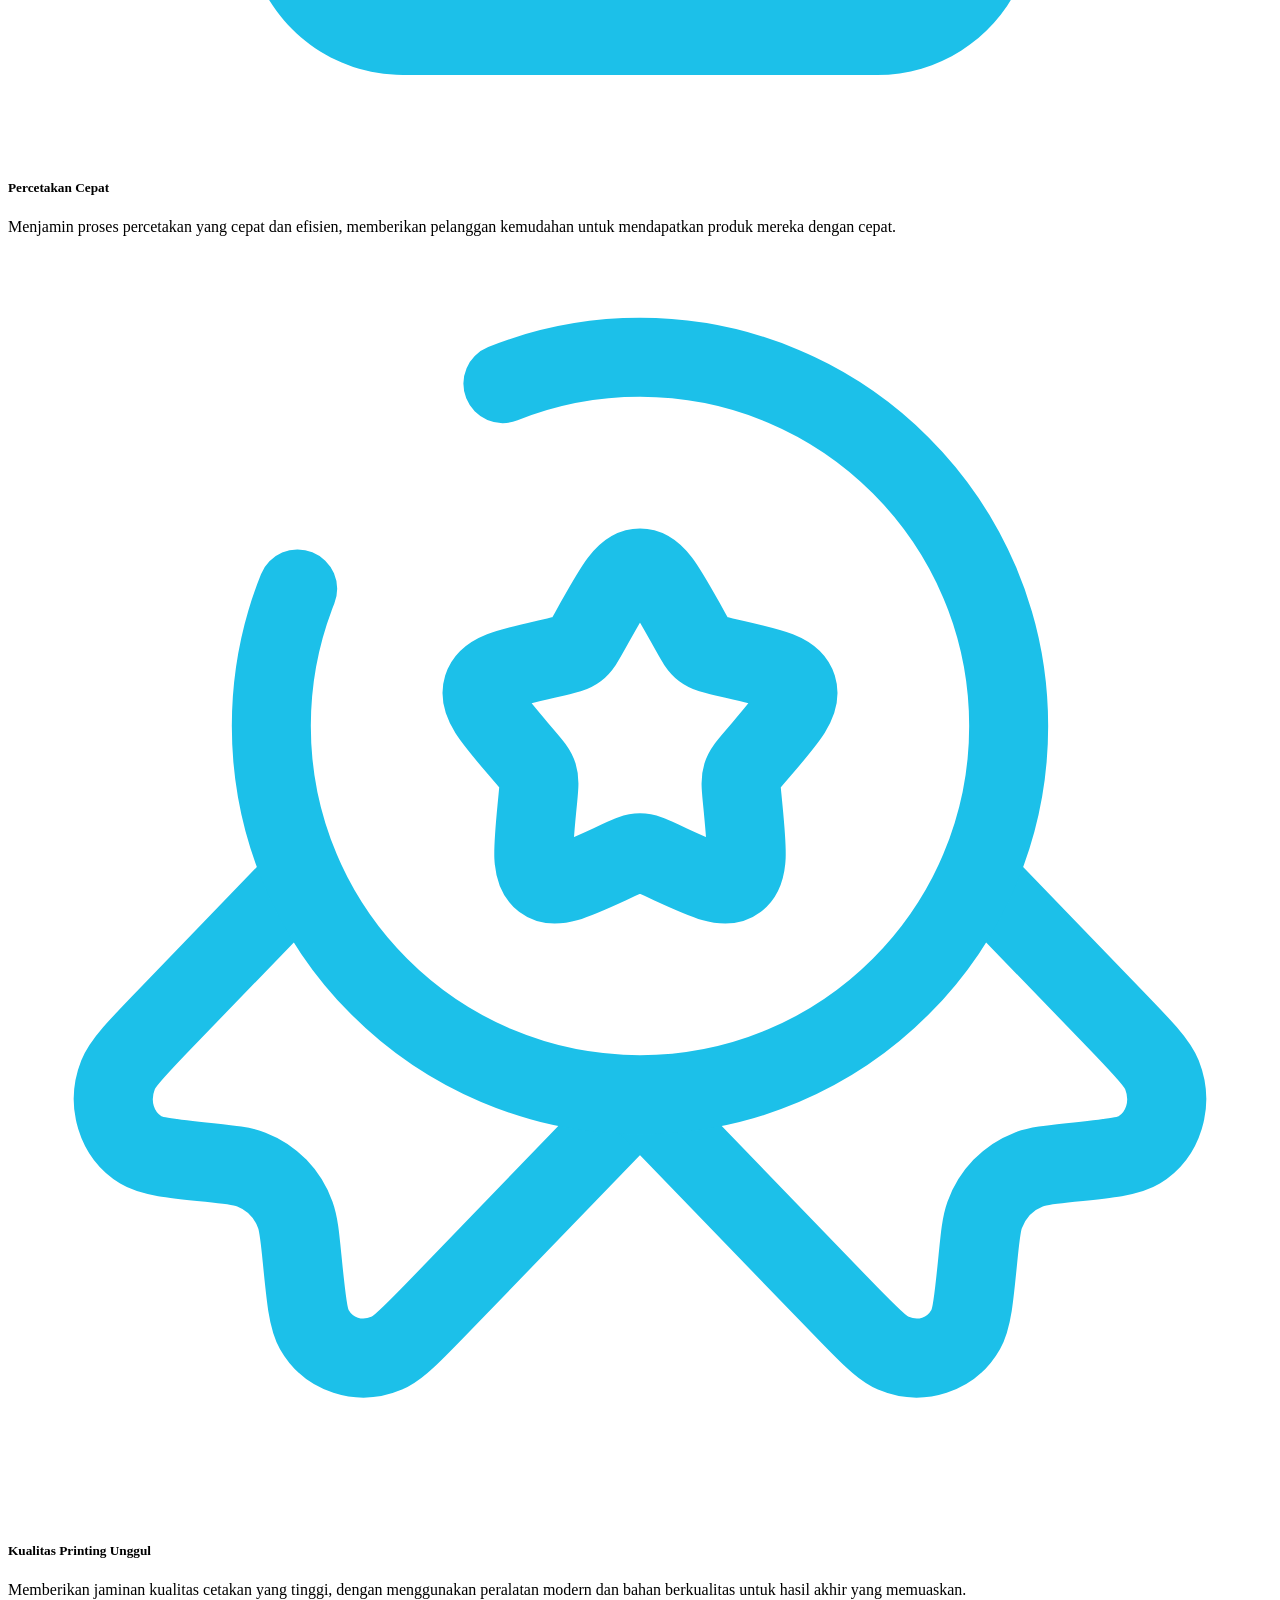
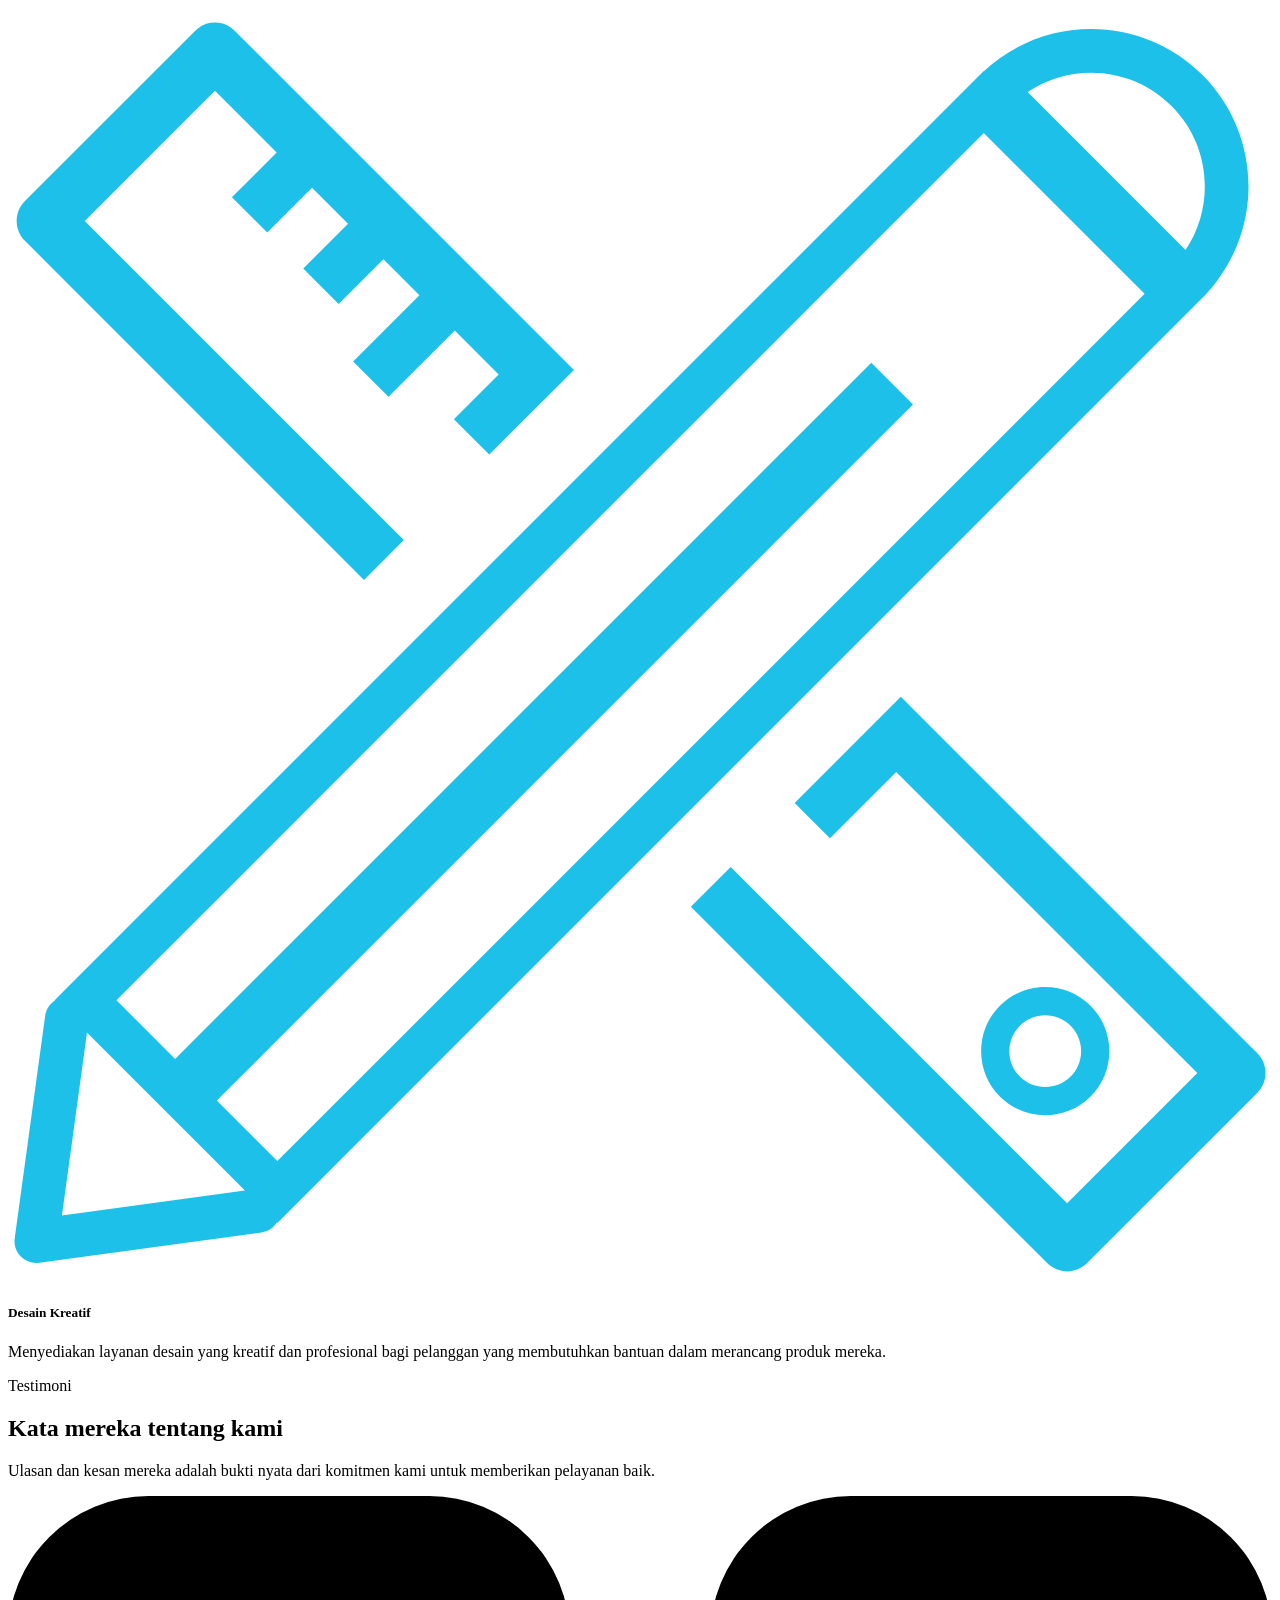
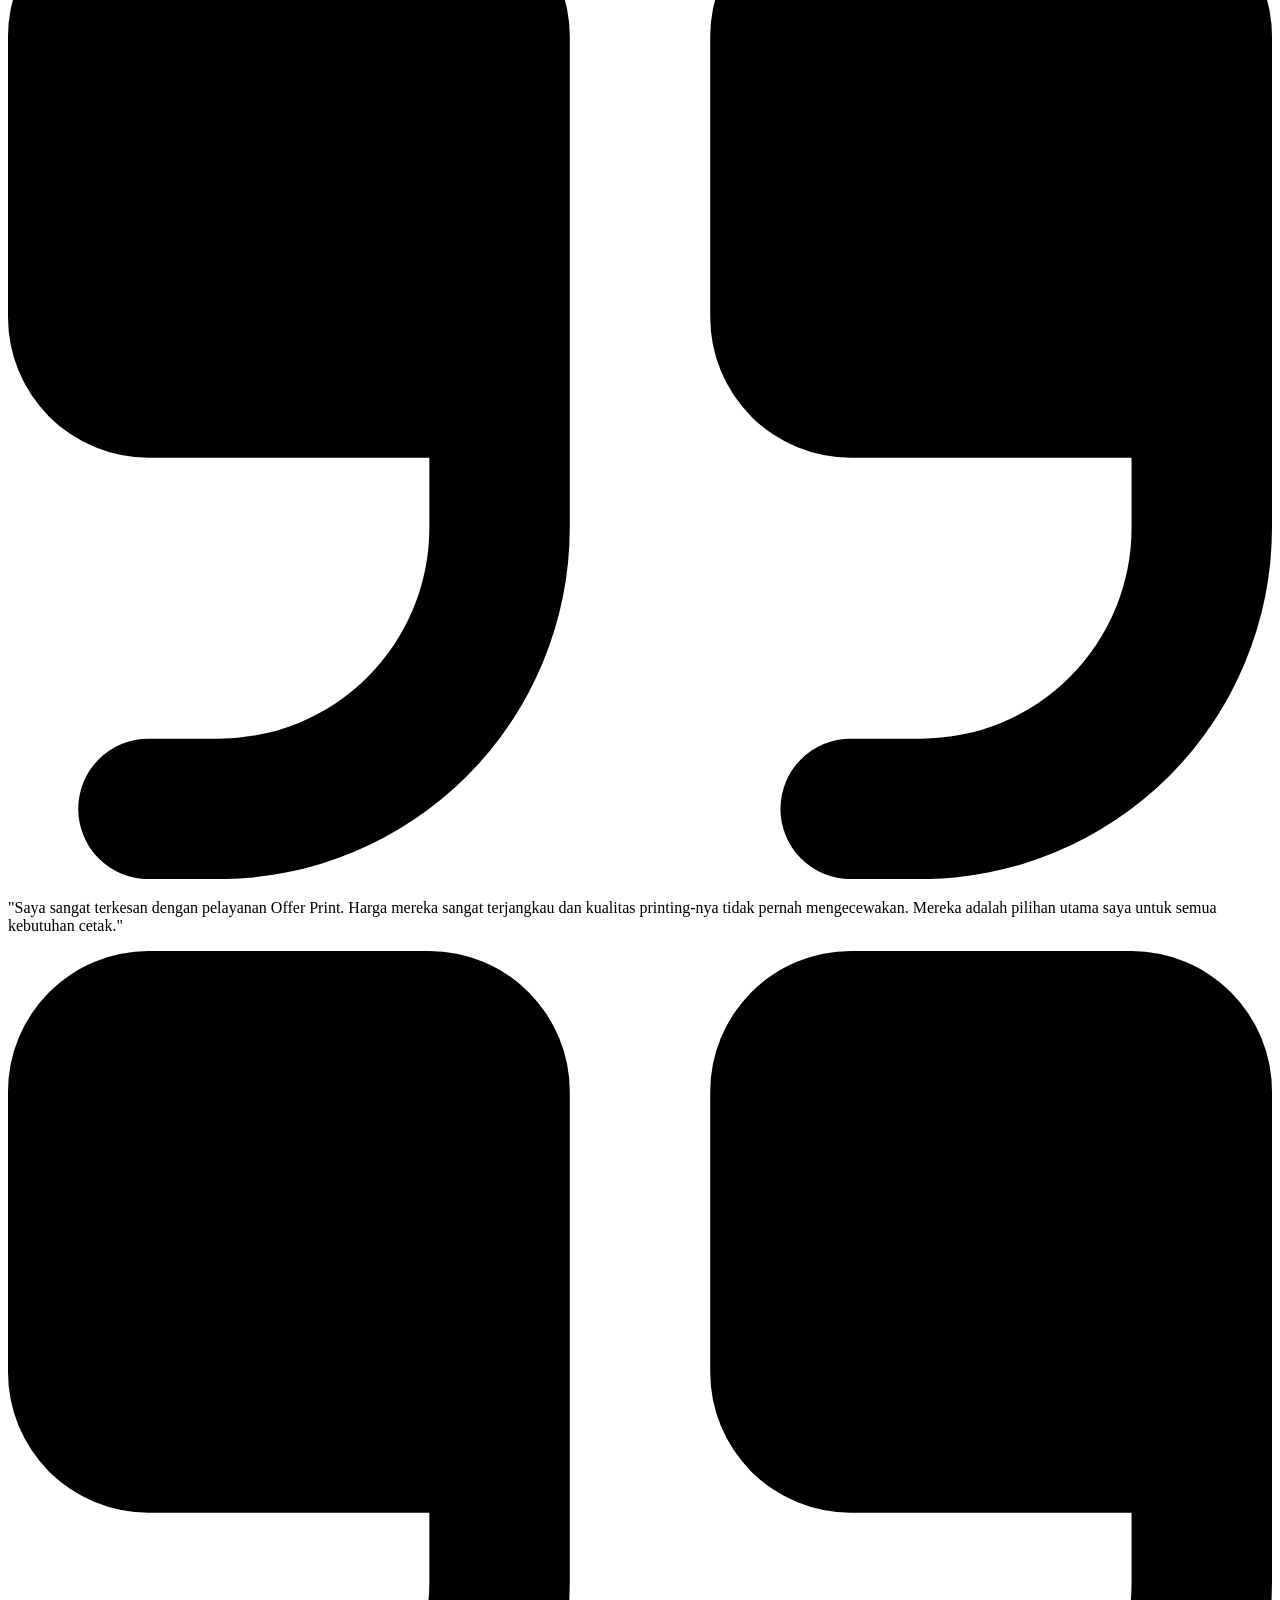
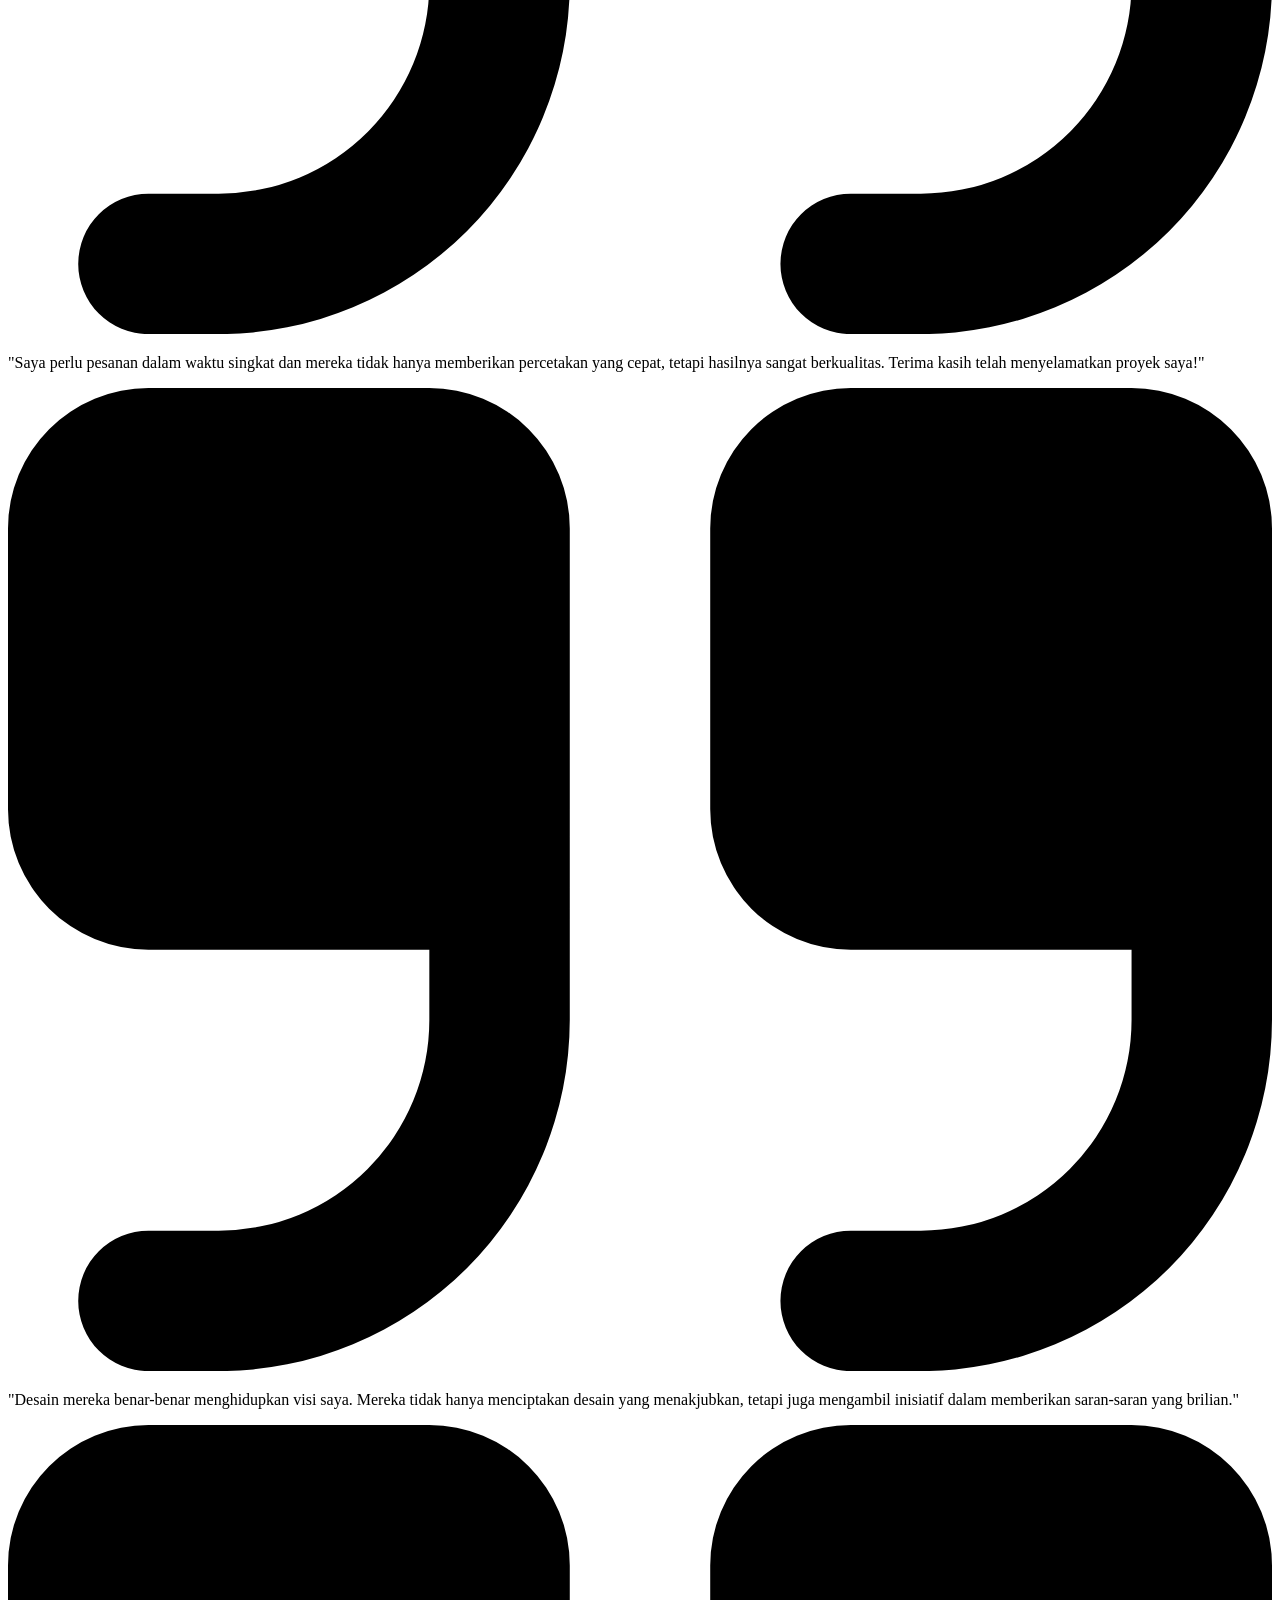
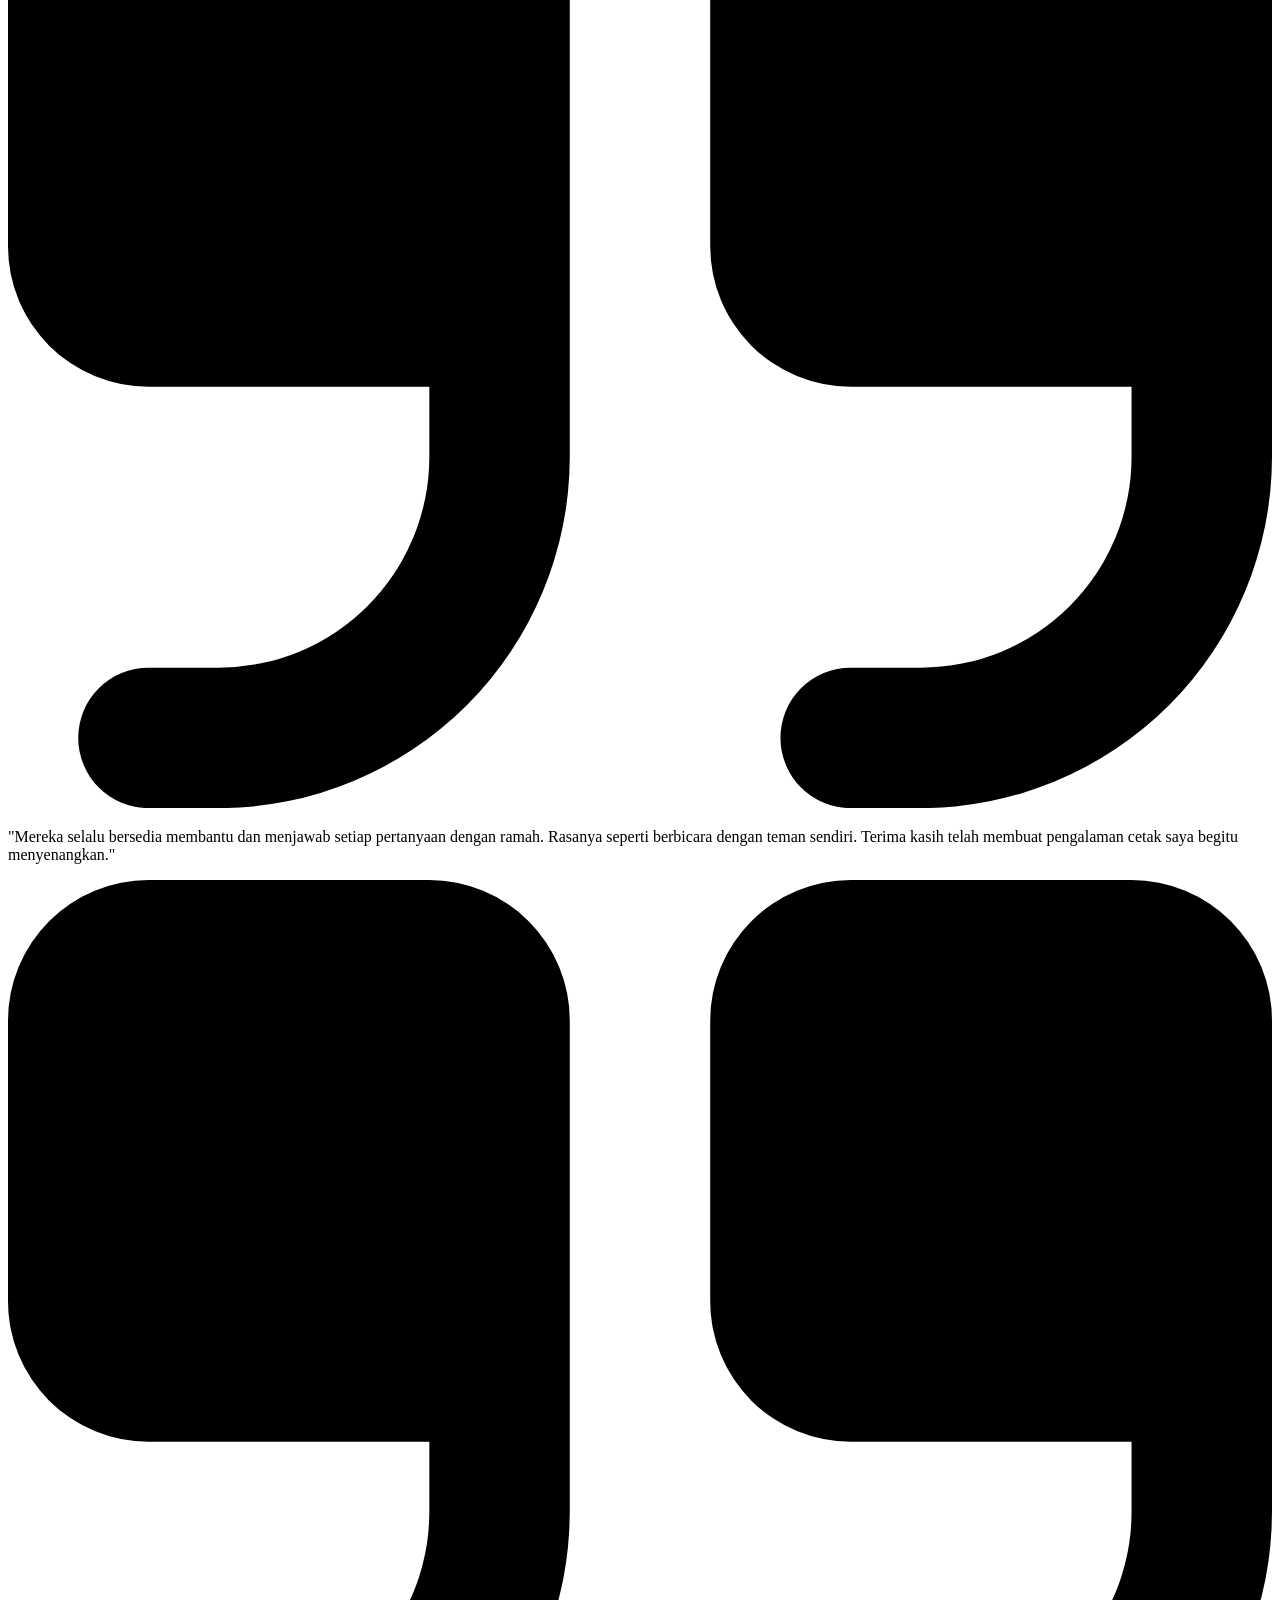
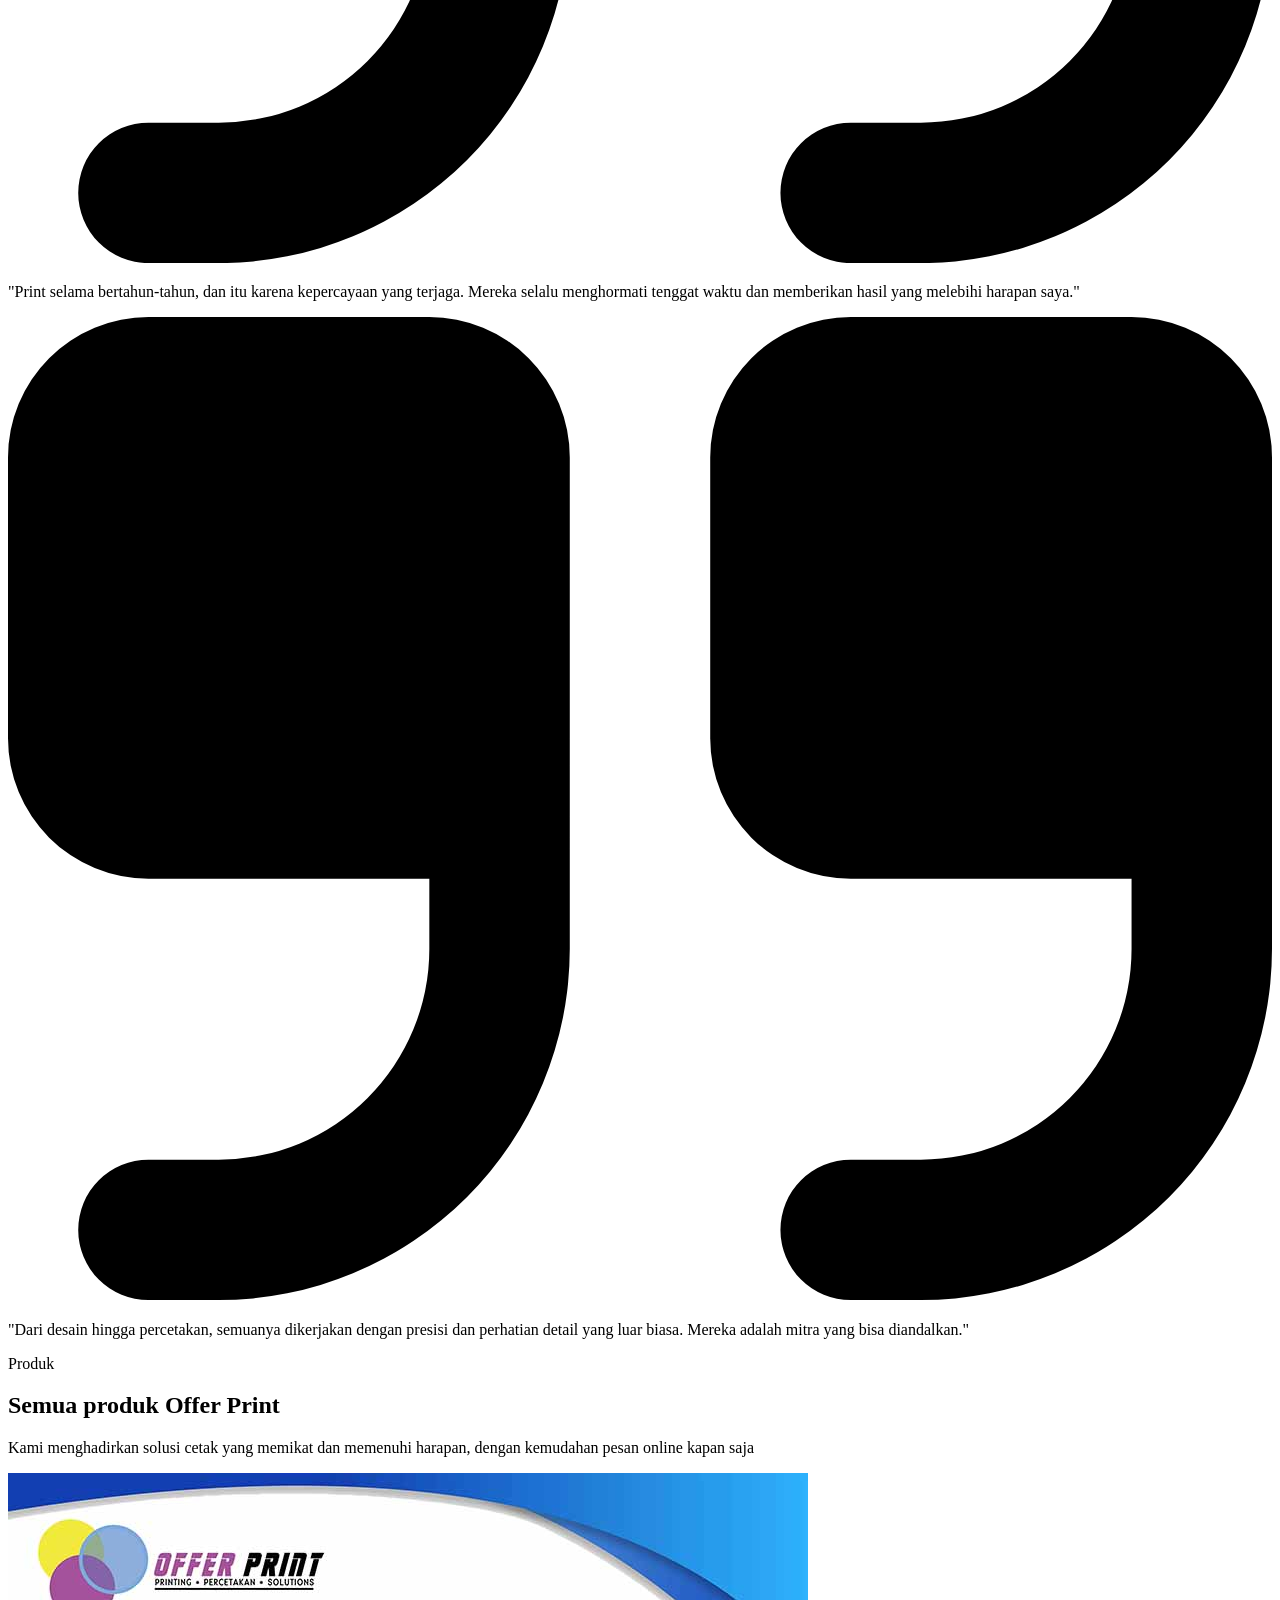
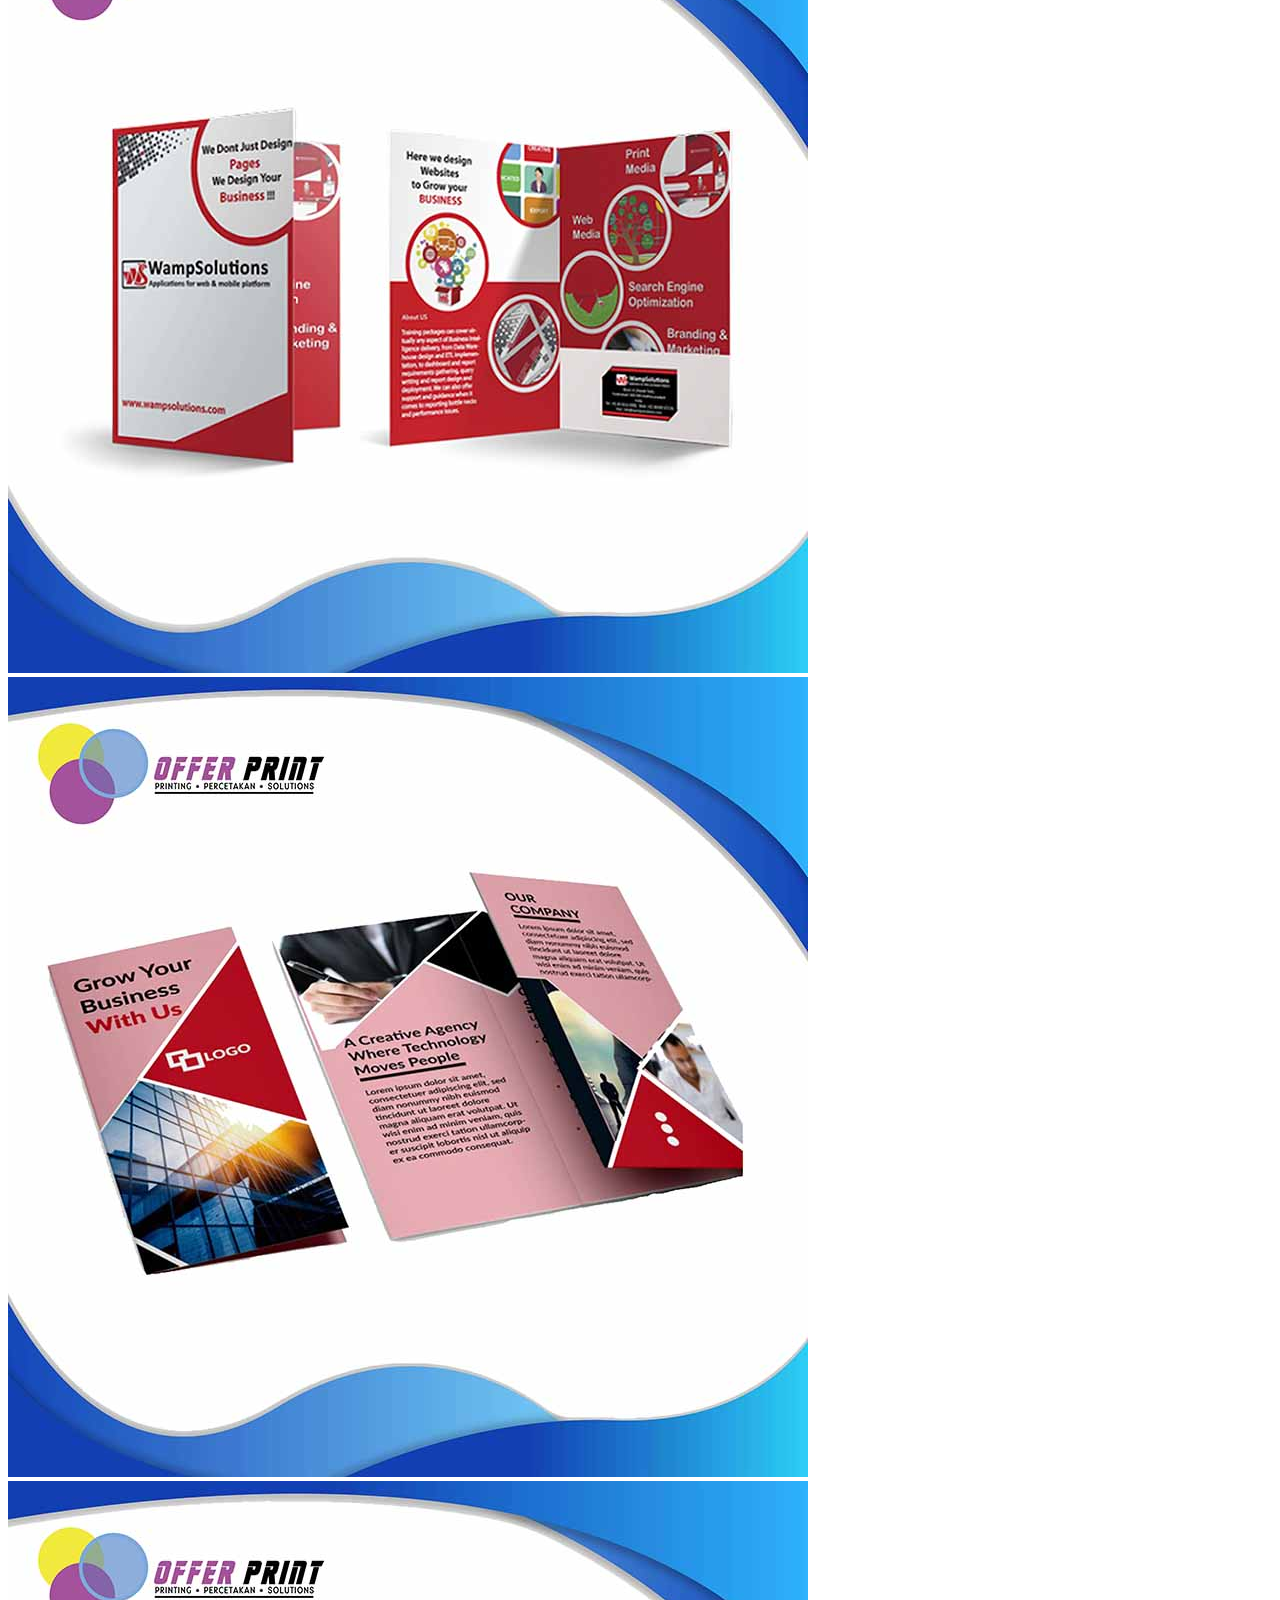
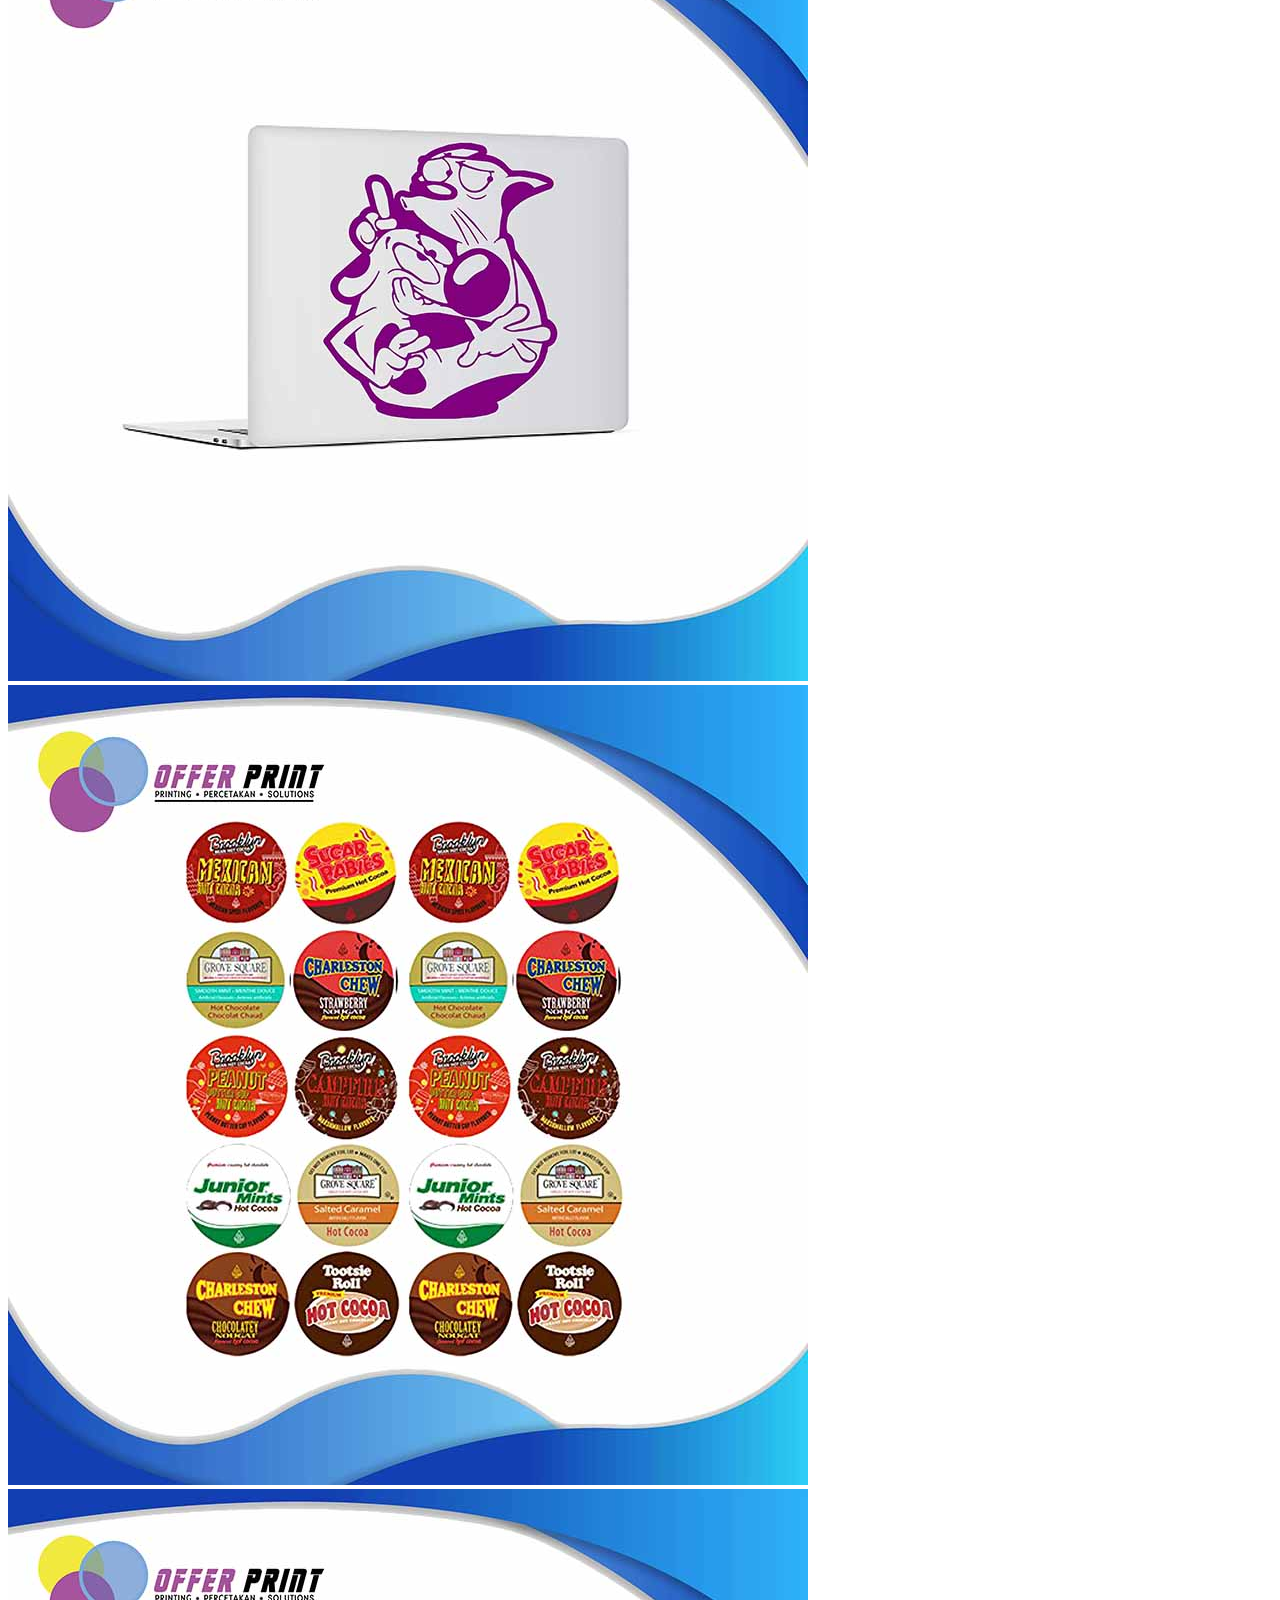
==== commit 738b76ef: "fitvh commit" ====
--- a/index.html
+++ b/index.html
@@ -50,14 +50,14 @@
   </head>
   <body>
     <header
-      class="min-w-screen pl-20 max-md:pl-0 relative min-h-screen before:block before:saturate-50 before:blur-sm before:grayscale sm:before:filter-none sm:before:saturate-50 before:w-full before:h-full before:bg-[url('public/img/products/jumbotron.png')] before:absolute before:inset-0 before:bg-no-repeat sm:before:bg-left before:bg-50 smbefore before:bg-foc sm:before:bg-cover max-md:text-center max-md:flex max-md:justify-center max-md:items-center"
+      class="min-w-screen pl-20 max-md:pl-0 relative min-h-screen before:block before:saturate-50 before:blur-sm before:grayscale sm:before:filter-none sm:before:saturate-50 before:w-full before:h-full before:bg-[url('img/products/jumbotron.png')] before:absolute before:inset-0 before:bg-no-repeat sm:before:bg-left before:bg-50 smbefore before:bg-foc sm:before:bg-cover max-md:text-center max-md:flex max-md:justify-center max-md:items-center"
     >
       <div
         class="z-10 relative container mx-auto flex items-center min-h-screen"
       >
         <div class="md:px-3 sm:px-0 sm:-mt-14">
           <img
-            src="public/img/logo.png"
+            src="logo.png"
             alt="Offer Print"
             class="w-44 max-md:mx-auto"
           />
@@ -551,7 +551,7 @@
         </section>
       </div>
 
-      <section class="bg-gray-800 text-gray-100">
+      <!-- <section class="bg-gray-800 text-gray-100">
         <div class="container px-6 py-12 mx-auto">
           <div class="grid items-center gap-4 xl:grid-cols-5">
             <div
@@ -658,7 +658,7 @@
             </div>
           </div>
         </div>
-      </section>
+      </section> -->
 
       <section class="bg-gradient-to-br from-cyan-50">
         <div class="container py-36 mx-auto md:px-6">
@@ -693,7 +693,7 @@
                   class="w-full bg-transparent group-hover:opacity-90 hover:rotate-0 rotate-1 cursor-pointer duration-300 rounded-lg lg:h-80"
                 >
                   <img
-                    src="public/img/products/1.jpg"
+                    src="img/products/1.jpg"
                     alt="Product 1"
                     class="shadow h-full w-full object-cover object-center img hover:shadow-lg hover:shadow-accent/40 rounded-lg"
                     loading="lazy"
@@ -706,7 +706,7 @@
                   class="w-full bg-transparent group-hover:opacity-90 hover:rotate-0 rotate-1 cursor-pointer duration-300 rounded-lg lg:h-80"
                 >
                   <img
-                    src="public/img/products/2.jpg"
+                    src="img/products/2.jpg"
                     alt="Product 2"
                     class="shadow h-full w-full object-cover object-center img hover:shadow-lg hover:shadow-accent/40 rounded-lg"
                     loading="lazy"
@@ -719,7 +719,7 @@
                   class="w-full bg-transparent group-hover:opacity-90 hover:rotate-0 rotate-1 cursor-pointer duration-300 rounded-lg lg:h-80"
                 >
                   <img
-                    src="public/img/products/3.jpg"
+                    src="img/products/3.jpg"
                     alt="Product 3"
                     class="shadow h-full w-full object-cover object-center img hover:shadow-lg hover:shadow-accent/40 rounded-lg"
                     loading="lazy"
@@ -732,7 +732,7 @@
                   class="w-full bg-transparent group-hover:opacity-90 hover:rotate-0 rotate-1 cursor-pointer duration-300 rounded-lg lg:h-80"
                 >
                   <img
-                    src="public/img/products/4.jpg"
+                    src="img/products/4.jpg"
                     alt="Product 4"
                     class="shadow h-full w-full object-cover object-center img hover:shadow-lg hover:shadow-accent/40 rounded-lg"
                     loading="lazy"
@@ -745,7 +745,7 @@
                   class="w-full bg-transparent group-hover:opacity-90 hover:rotate-0 rotate-1 cursor-pointer duration-300 rounded-lg lg:h-80"
                 >
                   <img
-                    src="public/img/products/5.jpg"
+                    src="img/products/5.jpg"
                     alt="Product 5"
                     class="shadow h-full w-full object-cover object-center img hover:shadow-lg hover:shadow-accent/40 rounded-lg"
                     loading="lazy"
@@ -758,7 +758,7 @@
                   class="w-full bg-transparent group-hover:opacity-90 hover:rotate-0 rotate-1 cursor-pointer duration-300 rounded-lg lg:h-80"
                 >
                   <img
-                    src="public/img/products/6.jpg"
+                    src="img/products/6.jpg"
                     alt="Product 6"
                     class="shadow h-full w-full object-cover object-center img hover:shadow-lg hover:shadow-accent/40 rounded-lg"
                     loading="lazy"
@@ -771,7 +771,7 @@
                   class="w-full bg-transparent group-hover:opacity-90 hover:rotate-0 rotate-1 cursor-pointer duration-300 rounded-lg lg:h-80"
                 >
                   <img
-                    src="public/img/products/7.jpg"
+                    src="img/products/7.jpg"
                     alt="Product 7"
                     class="shadow h-full w-full object-cover object-center img hover:shadow-lg hover:shadow-accent/40 rounded-lg"
                     loading="lazy"
@@ -786,7 +786,7 @@
                   class="w-full bg-transparent group-hover:opacity-90 hover:rotate-0 rotate-1 cursor-pointer duration-300 rounded-lg lg:h-80"
                 >
                   <img
-                    src="public/img/products/8.jpg"
+                    src="img/products/8.jpg"
                     alt="Product 8"
                     class="shadow h-full w-full object-cover object-center img hover:shadow-lg hover:shadow-accent/40 rounded-lg"
                     loading="lazy"
@@ -799,7 +799,7 @@
                   class="w-full bg-transparent group-hover:opacity-90 hover:rotate-0 rotate-1 cursor-pointer duration-300 rounded-lg lg:h-80"
                 >
                   <img
-                    src="public/img/products/9.jpg"
+                    src="img/products/9.jpg"
                     alt="Product 9"
                     class="shadow h-full w-full object-cover object-center img hover:shadow-lg hover:shadow-accent/40 rounded-lg"
                     loading="lazy"
@@ -812,7 +812,7 @@
                   class="w-full bg-transparent group-hover:opacity-90 hover:rotate-0 rotate-1 cursor-pointer duration-300 rounded-lg lg:h-80"
                 >
                   <img
-                    src="public/img/products/10.jpg"
+                    src="img/products/10.jpg"
                     alt="Product 10"
                     class="shadow h-full w-full object-cover object-center img hover:shadow-lg hover:shadow-accent/40 rounded-lg"
                     loading="lazy"
@@ -825,7 +825,7 @@
                   class="w-full bg-transparent group-hover:opacity-90 hover:rotate-0 rotate-1 cursor-pointer duration-300 rounded-lg lg:h-80"
                 >
                   <img
-                    src="public/img/products/11.jpg"
+                    src="img/products/11.jpg"
                     alt="Product 11"
                     class="shadow h-full w-full object-cover object-center img hover:shadow-lg hover:shadow-accent/40 rounded-lg"
                     loading="lazy"
@@ -838,7 +838,7 @@
                   class="w-full bg-transparent group-hover:opacity-90 hover:rotate-0 rotate-1 cursor-pointer duration-300 rounded-lg lg:h-80"
                 >
                   <img
-                    src="public/img/products/12.jpg"
+                    src="img/products/12.jpg"
                     alt="Product 12"
                     class="shadow h-full w-full object-cover object-center img hover:shadow-lg hover:shadow-accent/40 rounded-lg"
                     loading="lazy"
@@ -851,7 +851,7 @@
                   class="w-full bg-transparent group-hover:opacity-90 hover:rotate-0 rotate-1 cursor-pointer duration-300 rounded-lg lg:h-80"
                 >
                   <img
-                    src="public/img/products/13.jpg"
+                    src="img/products/13.jpg"
                     alt="Product 13"
                     class="shadow h-full w-full object-cover object-center img hover:shadow-lg hover:shadow-accent/40 rounded-lg"
                     loading="lazy"
@@ -864,7 +864,7 @@
                   class="w-full bg-transparent group-hover:opacity-90 hover:rotate-0 rotate-1 cursor-pointer duration-300 rounded-lg lg:h-80"
                 >
                   <img
-                    src="public/img/products/14.jpg"
+                    src="img/products/14.jpg"
                     alt="Product 14"
                     class="shadow h-full w-full object-cover object-center img hover:shadow-lg hover:shadow-accent/40 rounded-lg"
                     loading="lazy"
@@ -879,7 +879,7 @@
                   class="w-full bg-transparent group-hover:opacity-90 hover:rotate-0 rotate-1 cursor-pointer duration-300 rounded-lg lg:h-80"
                 >
                   <img
-                    src="public/img/products/15.jpg"
+                    src="img/products/15.jpg"
                     alt="Product 15"
                     class="shadow h-full w-full object-cover object-center img hover:shadow-lg hover:shadow-accent/40 rounded-lg"
                     loading="lazy"
@@ -892,7 +892,7 @@
                   class="w-full bg-transparent group-hover:opacity-90 hover:rotate-0 rotate-1 cursor-pointer duration-300 rounded-lg lg:h-80"
                 >
                   <img
-                    src="public/img/products/16.jpg"
+                    src="img/products/16.jpg"
                     alt="Product 16"
                     class="shadow h-full w-full object-cover object-center img hover:shadow-lg hover:shadow-accent/40 rounded-lg"
                     loading="lazy"
@@ -905,7 +905,7 @@
                   class="w-full bg-transparent group-hover:opacity-90 hover:rotate-0 rotate-1 cursor-pointer duration-300 rounded-lg lg:h-80"
                 >
                   <img
-                    src="public/img/products/17.jpg"
+                    src="img/products/17.jpg"
                     alt="Product 17"
                     class="shadow h-full w-full object-cover object-center img hover:shadow-lg hover:shadow-accent/40 rounded-lg"
                     loading="lazy"
@@ -918,7 +918,7 @@
                   class="w-full bg-transparent group-hover:opacity-90 hover:rotate-0 rotate-1 cursor-pointer duration-300 rounded-lg lg:h-80"
                 >
                   <img
-                    src="public/img/products/18.jpg"
+                    src="img/products/18.jpg"
                     alt="Product 18"
                     class="shadow h-full w-full object-cover object-center img hover:shadow-lg hover:shadow-accent/40 rounded-lg"
                     loading="lazy"
@@ -931,7 +931,7 @@
                   class="w-full bg-transparent group-hover:opacity-90 hover:rotate-0 rotate-1 cursor-pointer duration-300 rounded-lg lg:h-80"
                 >
                   <img
-                    src="public/img/products/19.jpg"
+                    src="img/products/19.jpg"
                     alt="Product 19"
                     class="shadow h-full w-full object-cover object-center img hover:shadow-lg hover:shadow-accent/40 rounded-lg"
                     loading="lazy"
@@ -944,7 +944,7 @@
                   class="w-full bg-transparent group-hover:opacity-90 hover:rotate-0 rotate-1 cursor-pointer duration-300 rounded-lg lg:h-80"
                 >
                   <img
-                    src="public/img/products/20.jpg"
+                    src="img/products/20.jpg"
                     alt="Product 20"
                     class="shadow h-full w-full object-cover object-center img hover:shadow-lg hover:shadow-accent/40 rounded-lg"
                     loading="lazy"
@@ -957,7 +957,7 @@
                   class="w-full bg-transparent group-hover:opacity-90 hover:rotate-0 rotate-1 cursor-pointer duration-300 rounded-lg lg:h-80"
                 >
                   <img
-                    src="public/img/products/21.jpg"
+                    src="img/products/21.jpg"
                     alt="Product 21"
                     class="shadow h-full w-full object-cover object-center img hover:shadow-lg hover:shadow-accent/40 rounded-lg"
                     loading="lazy"
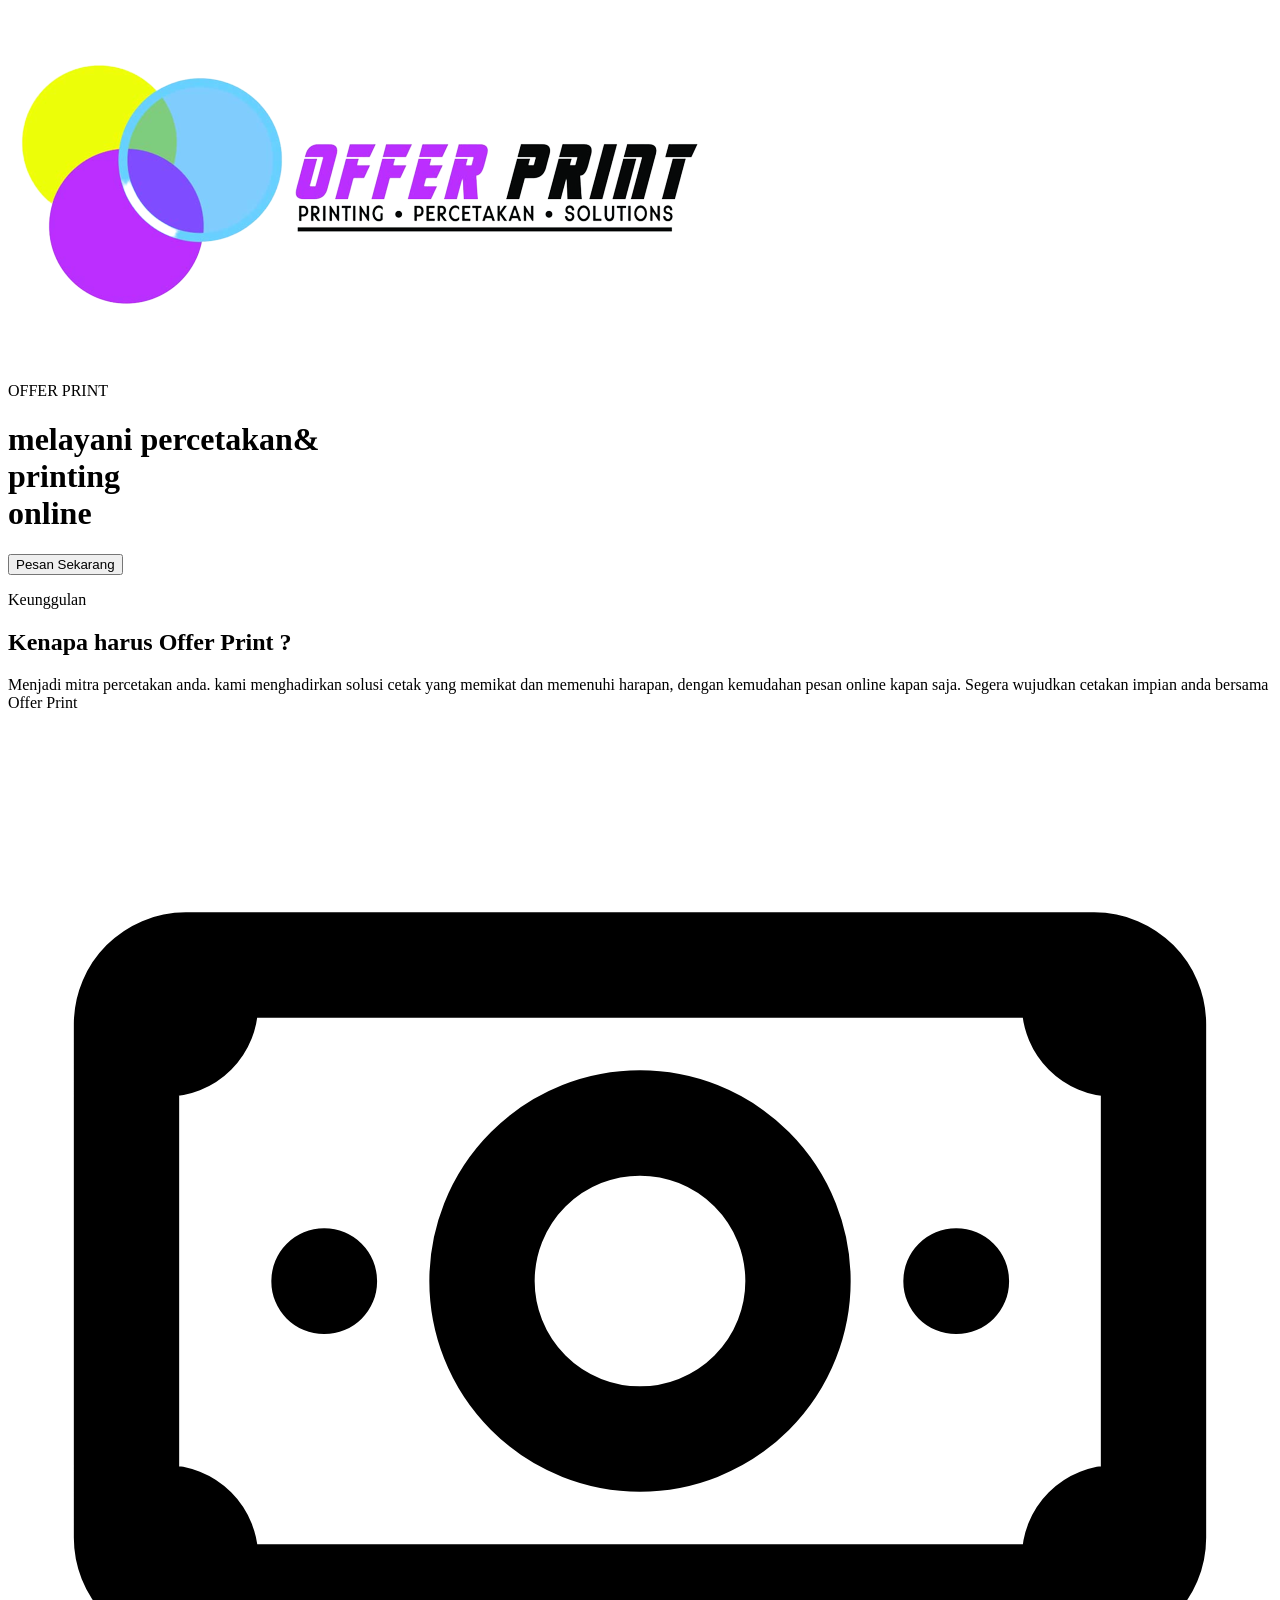
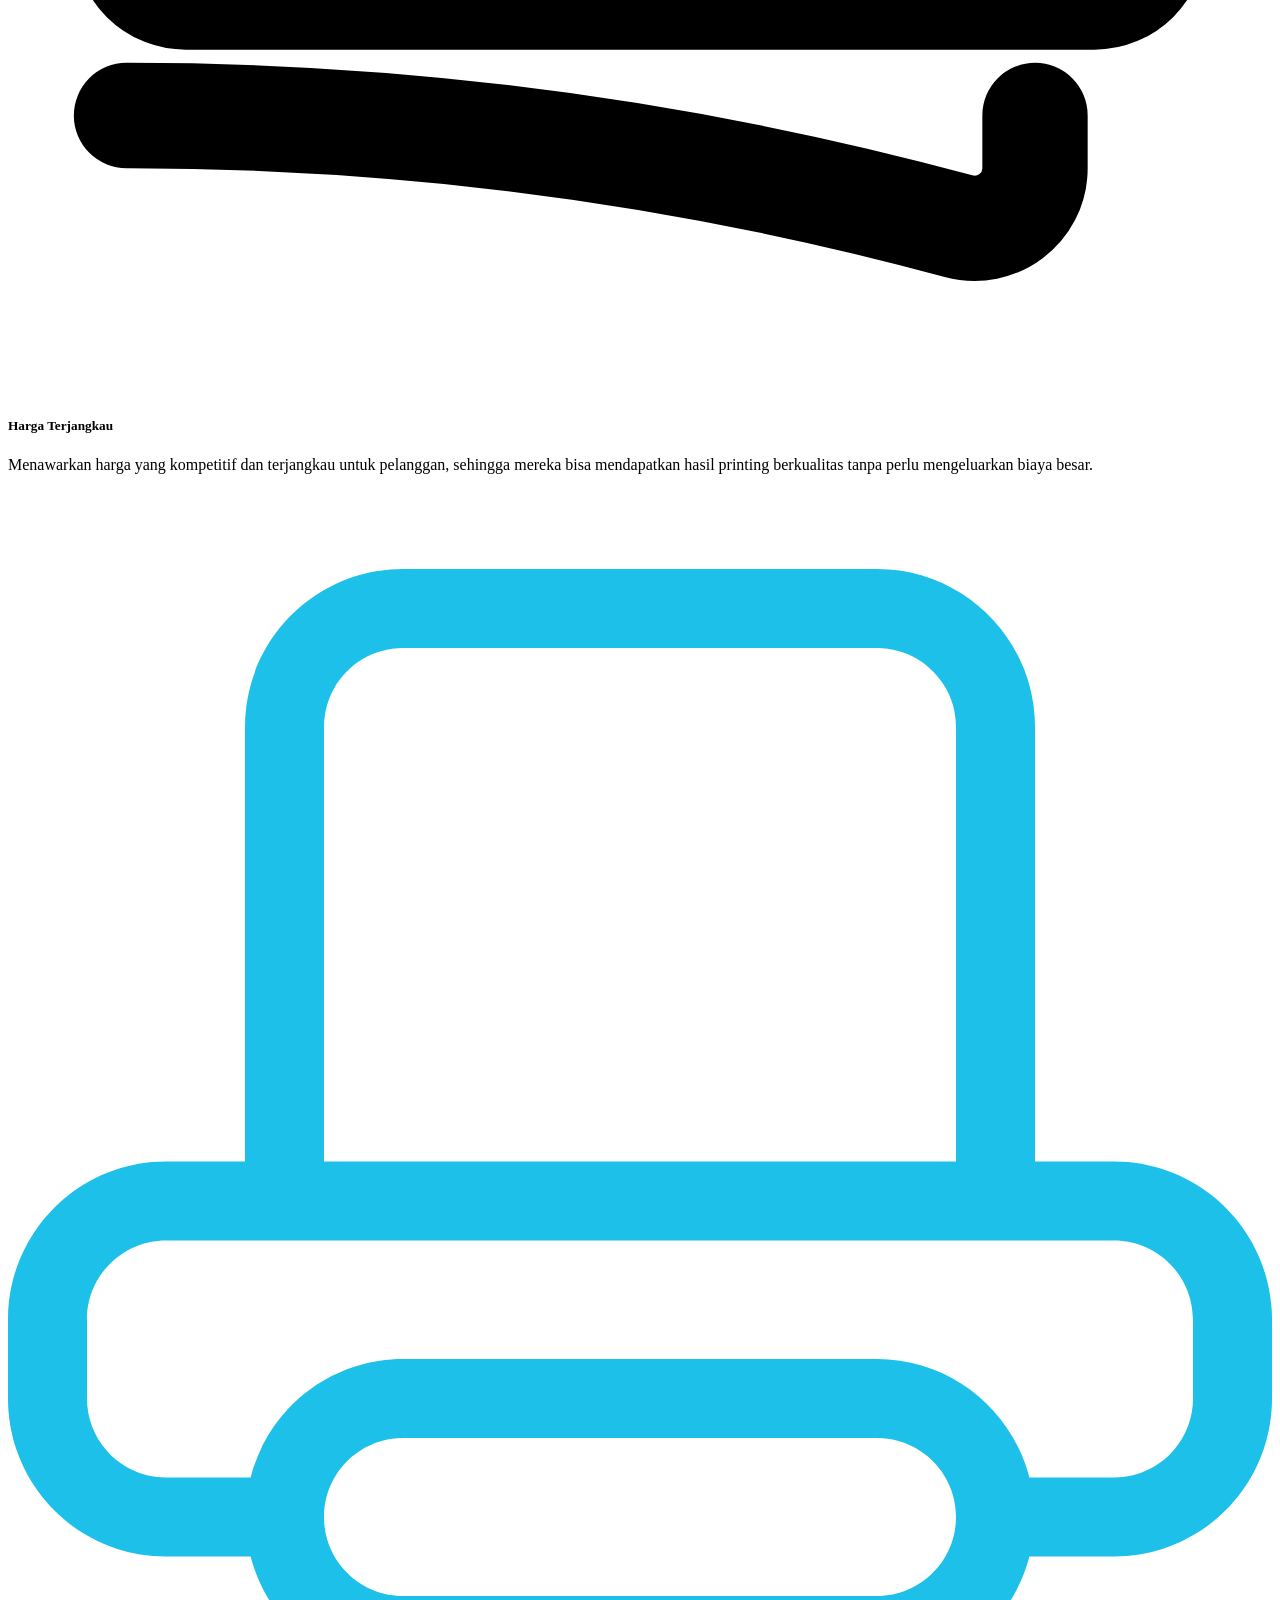
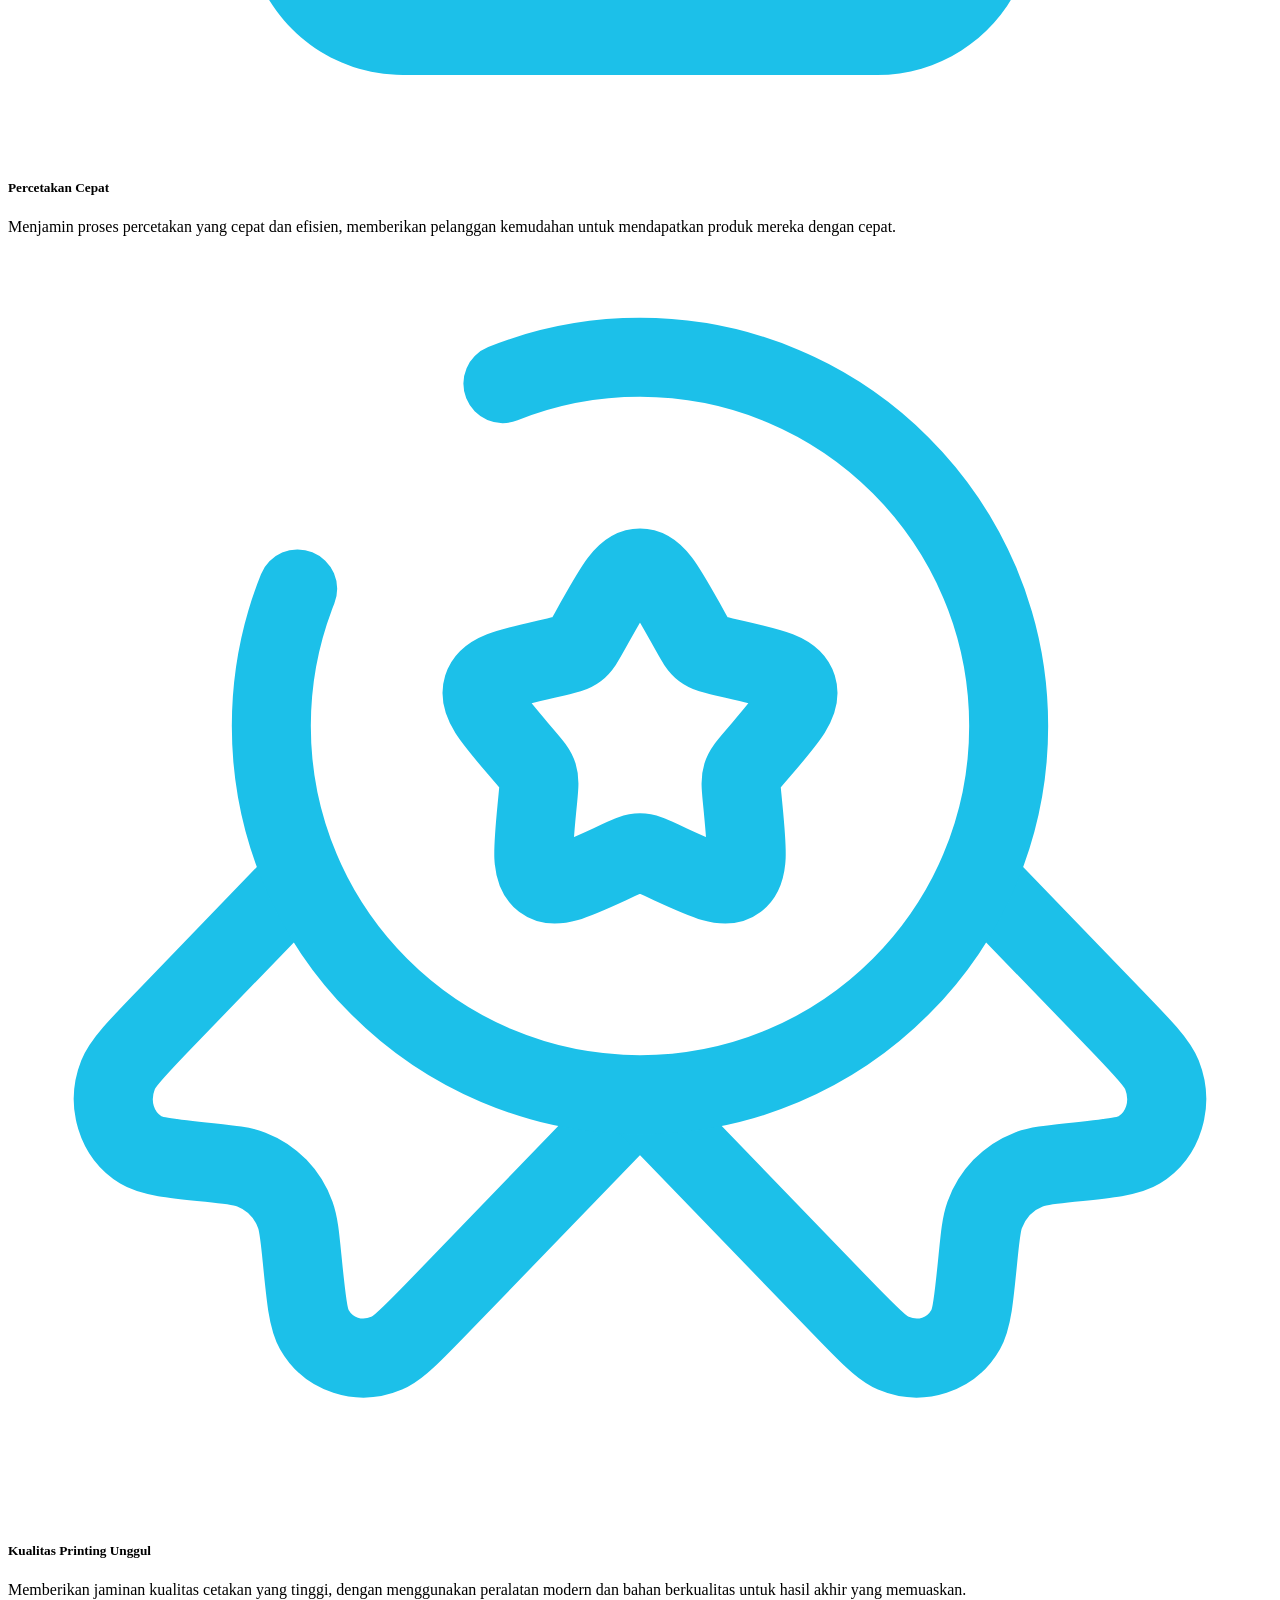
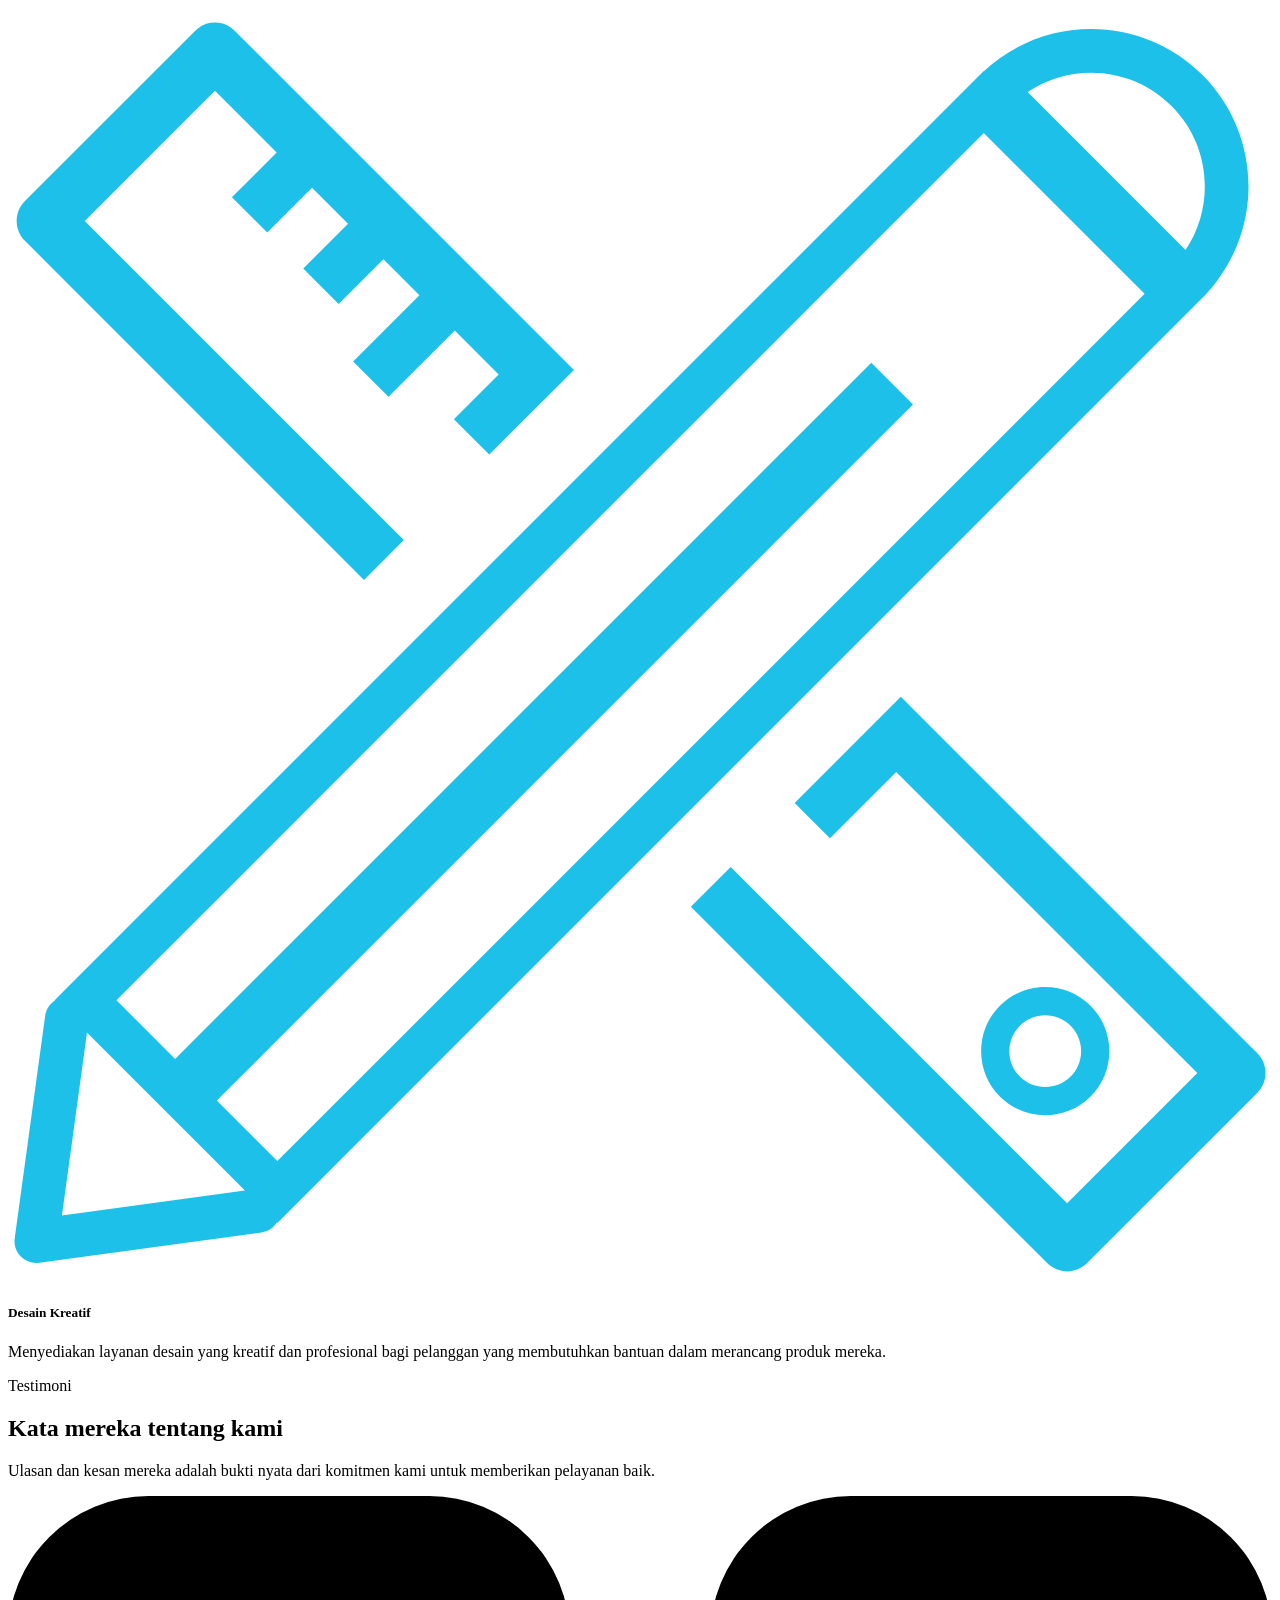
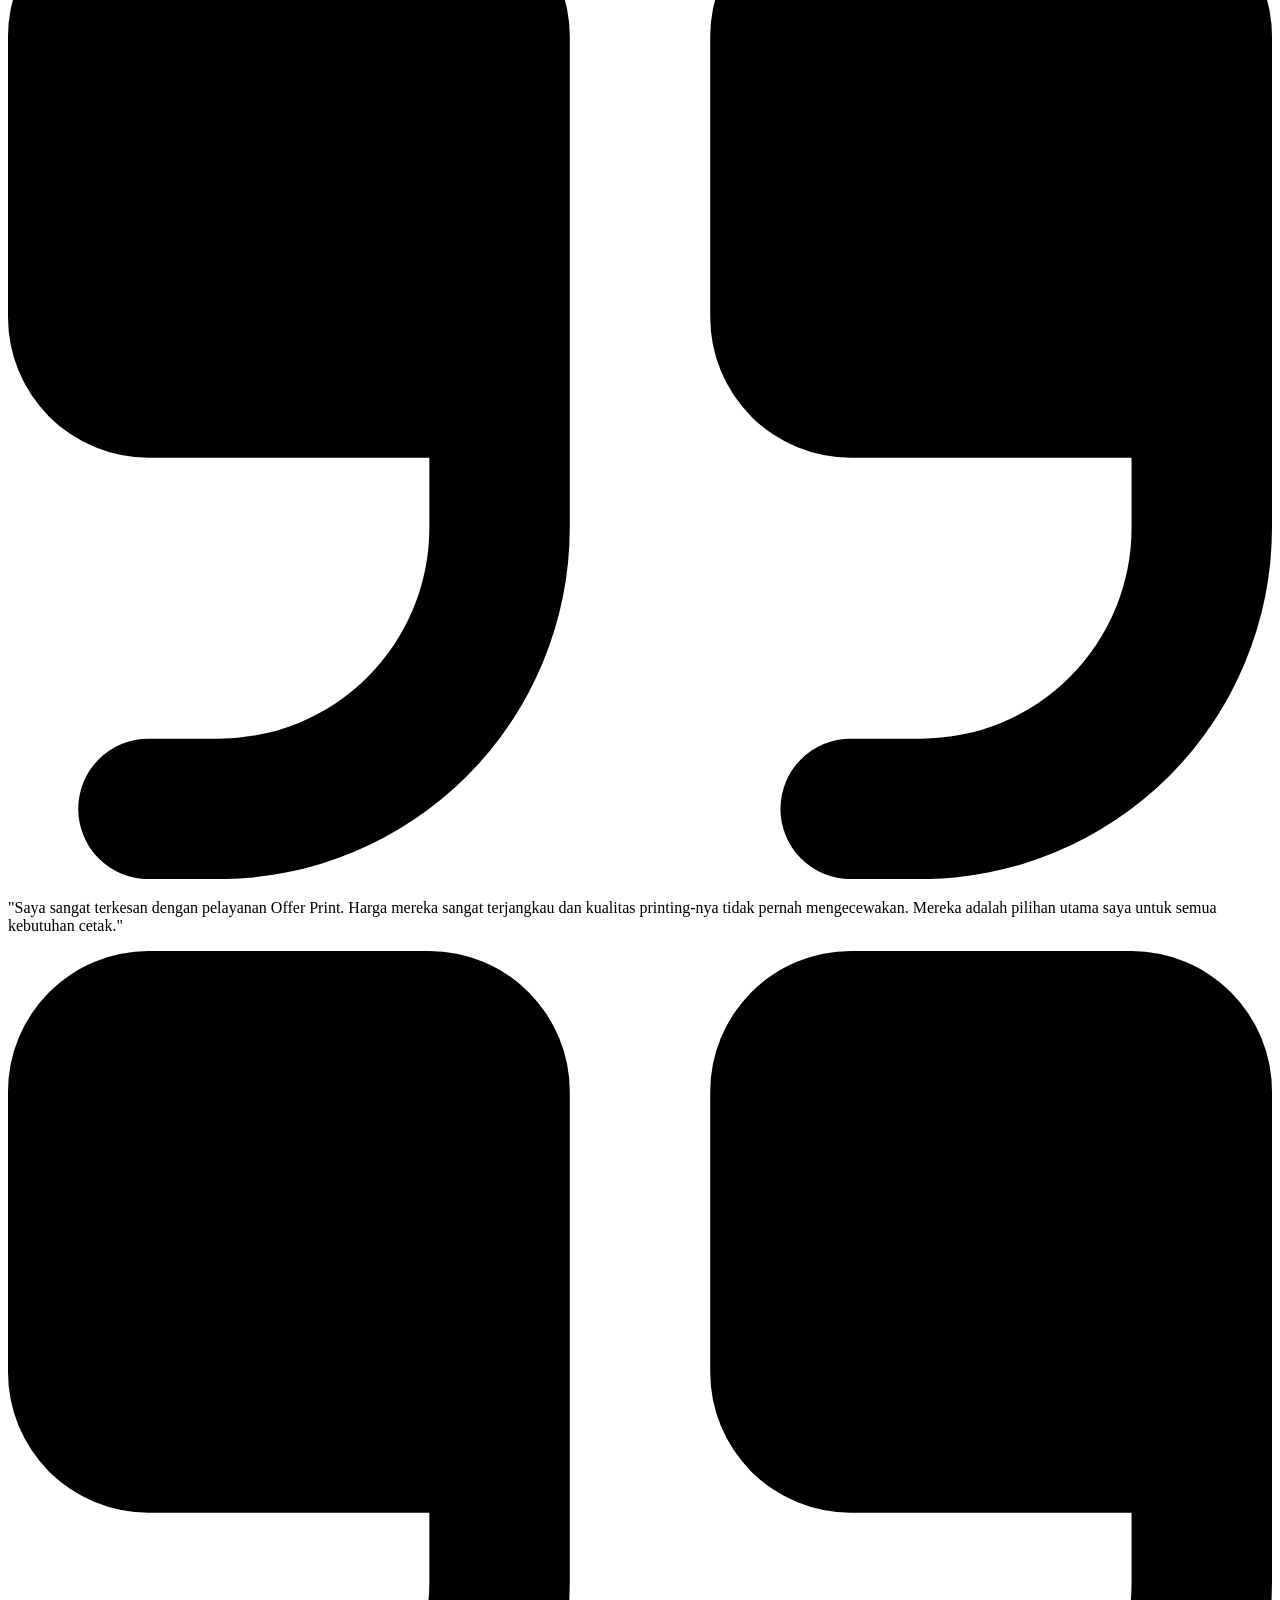
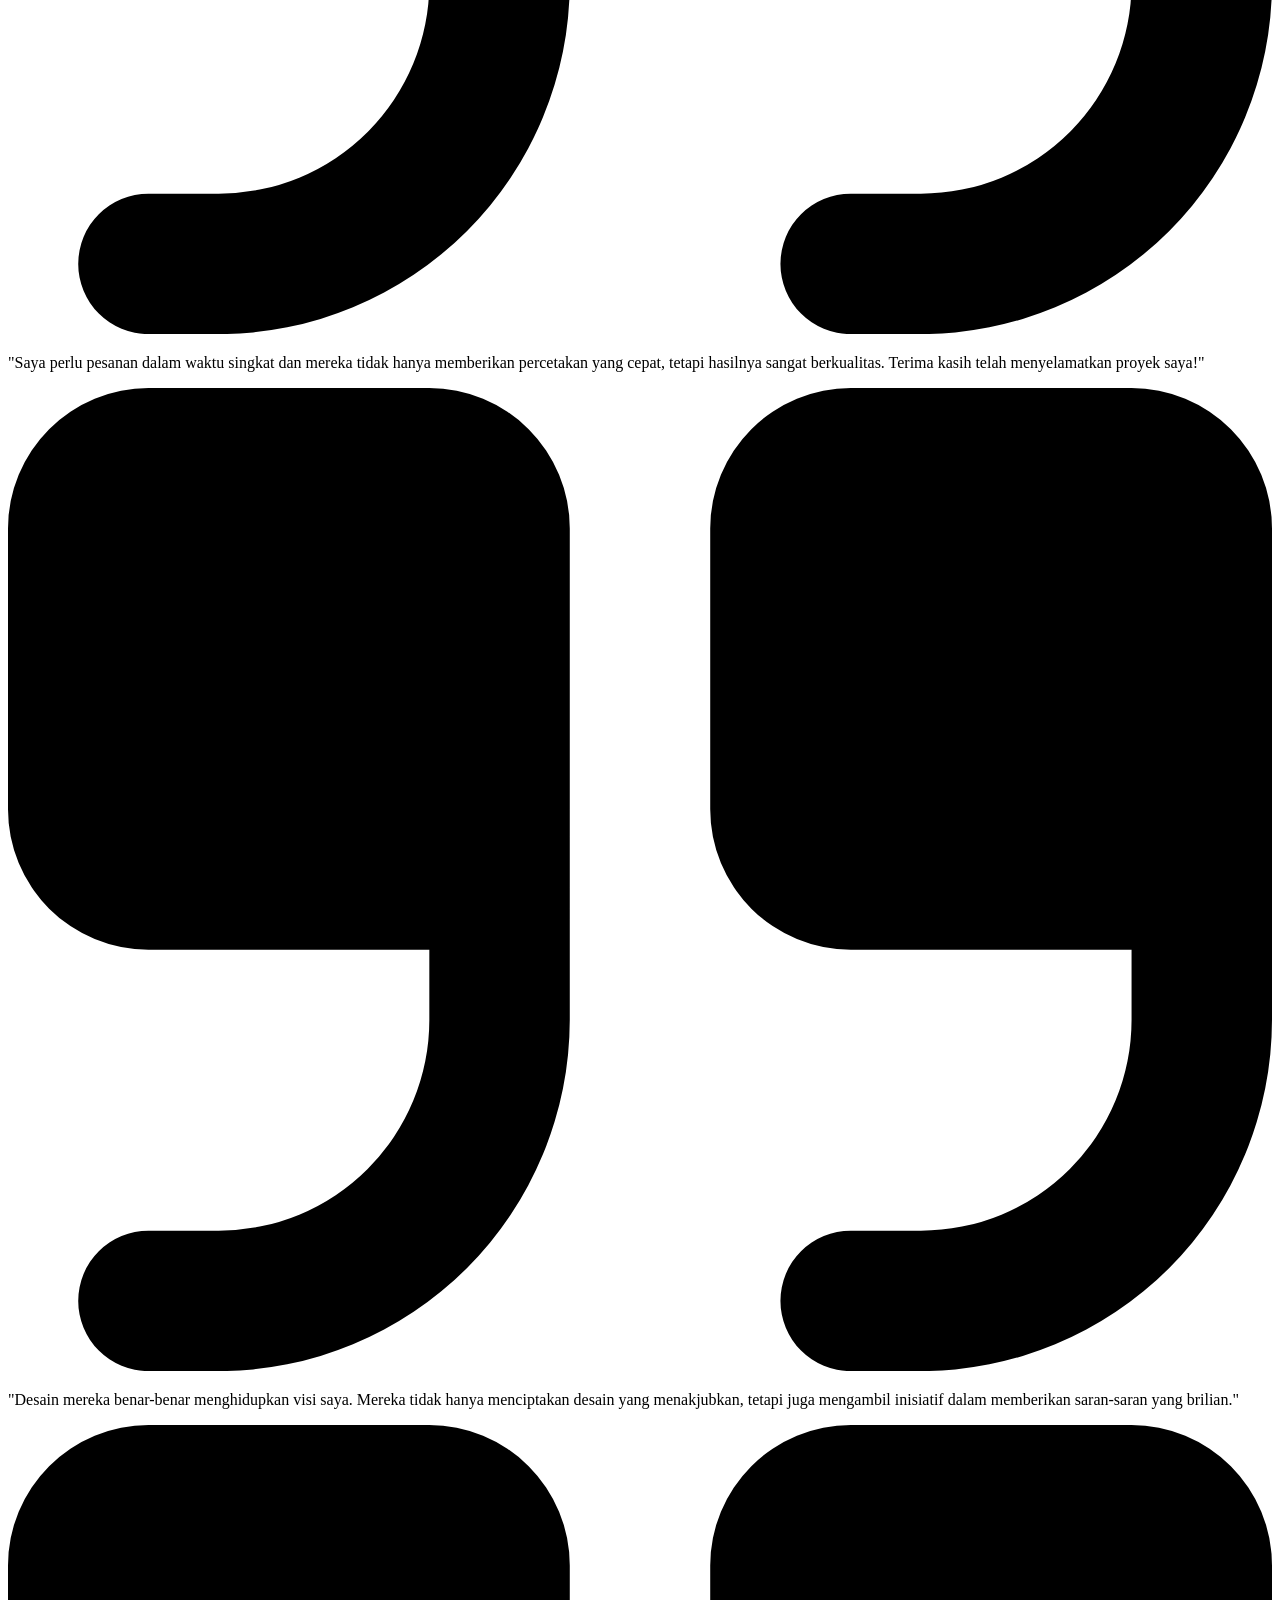
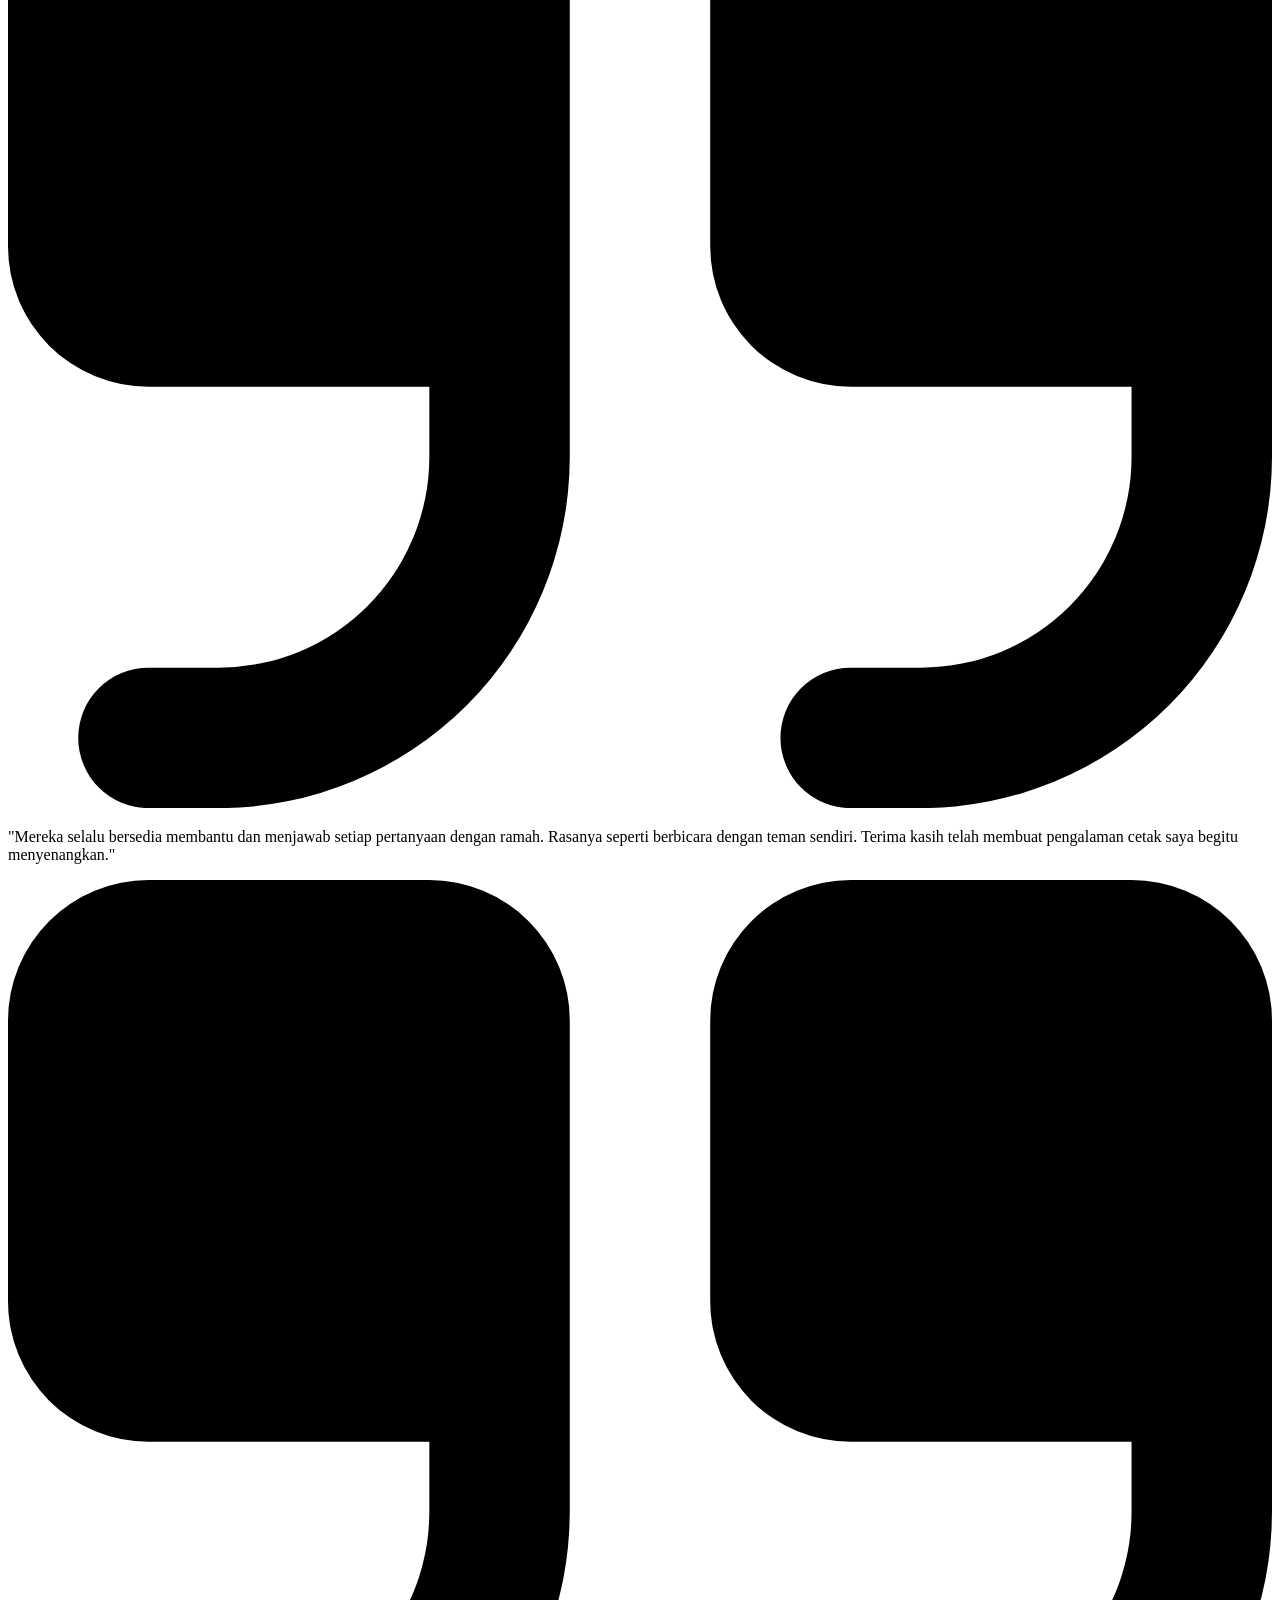
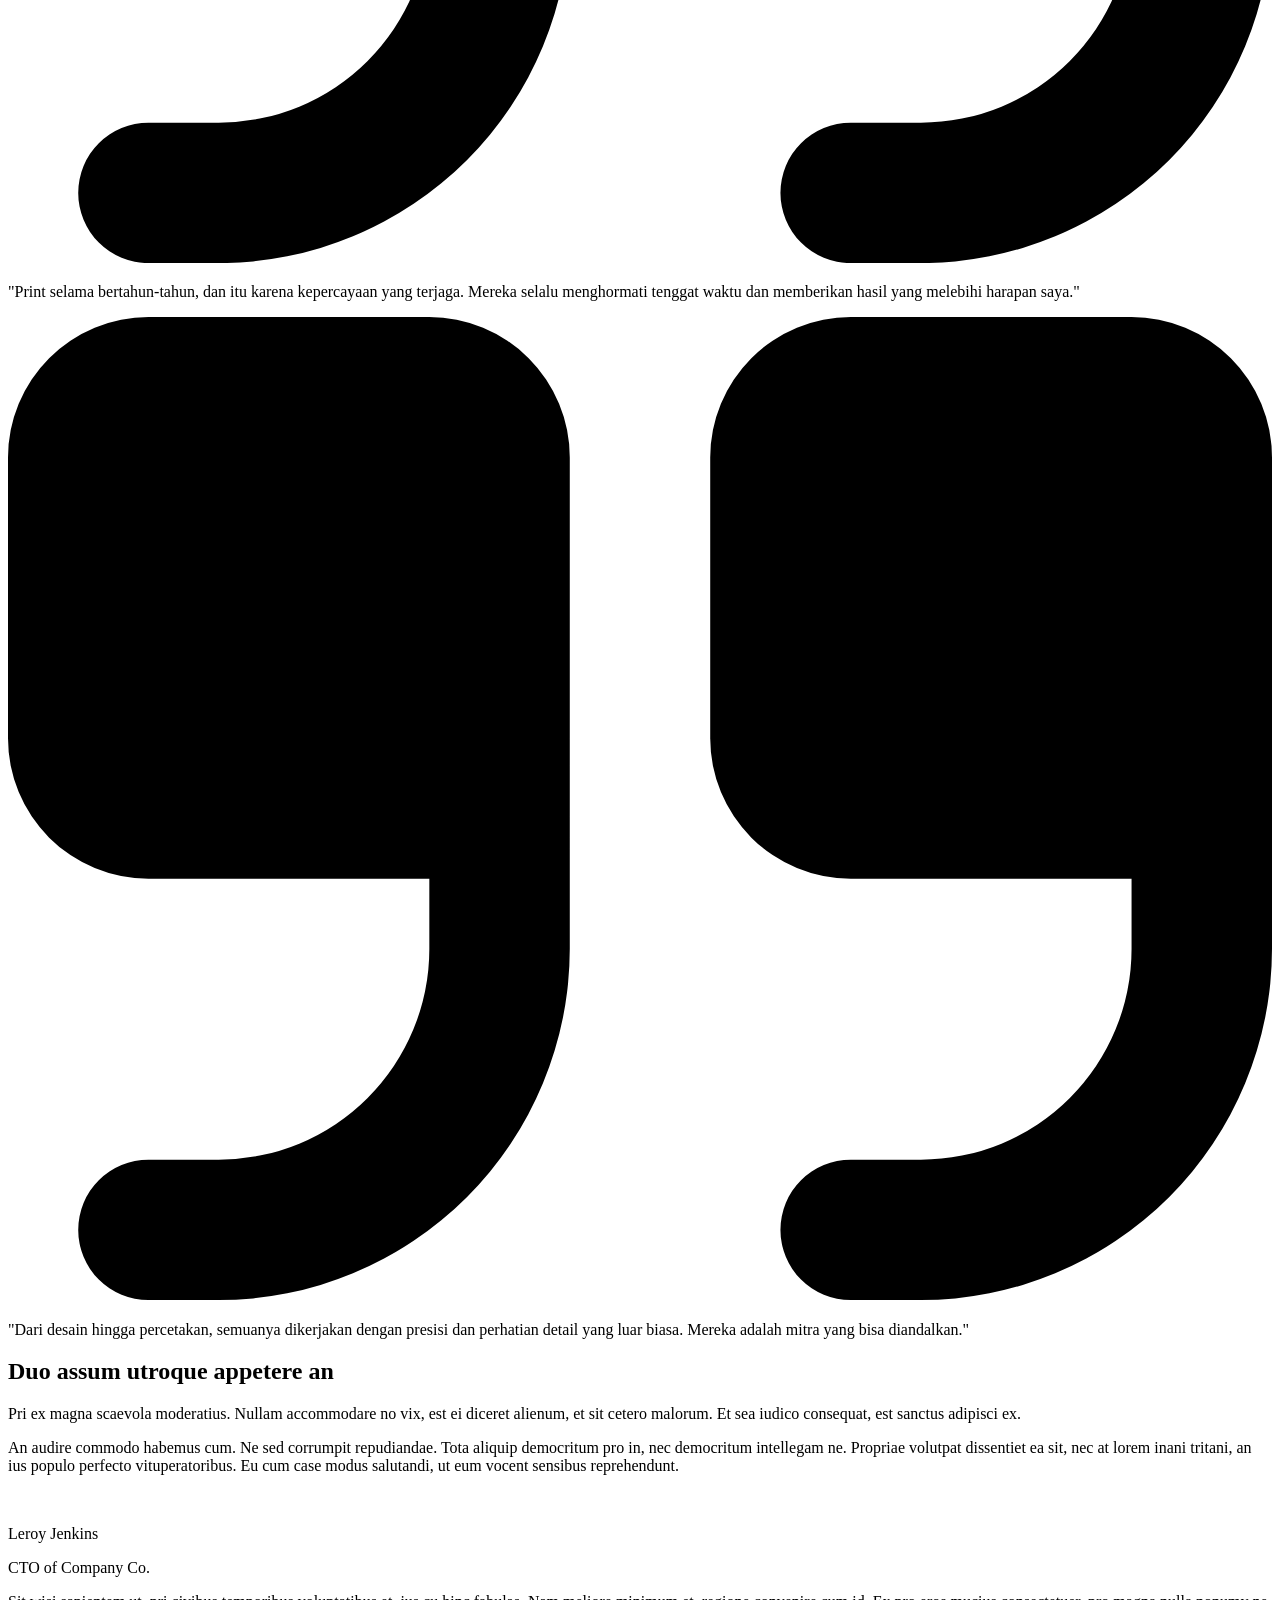
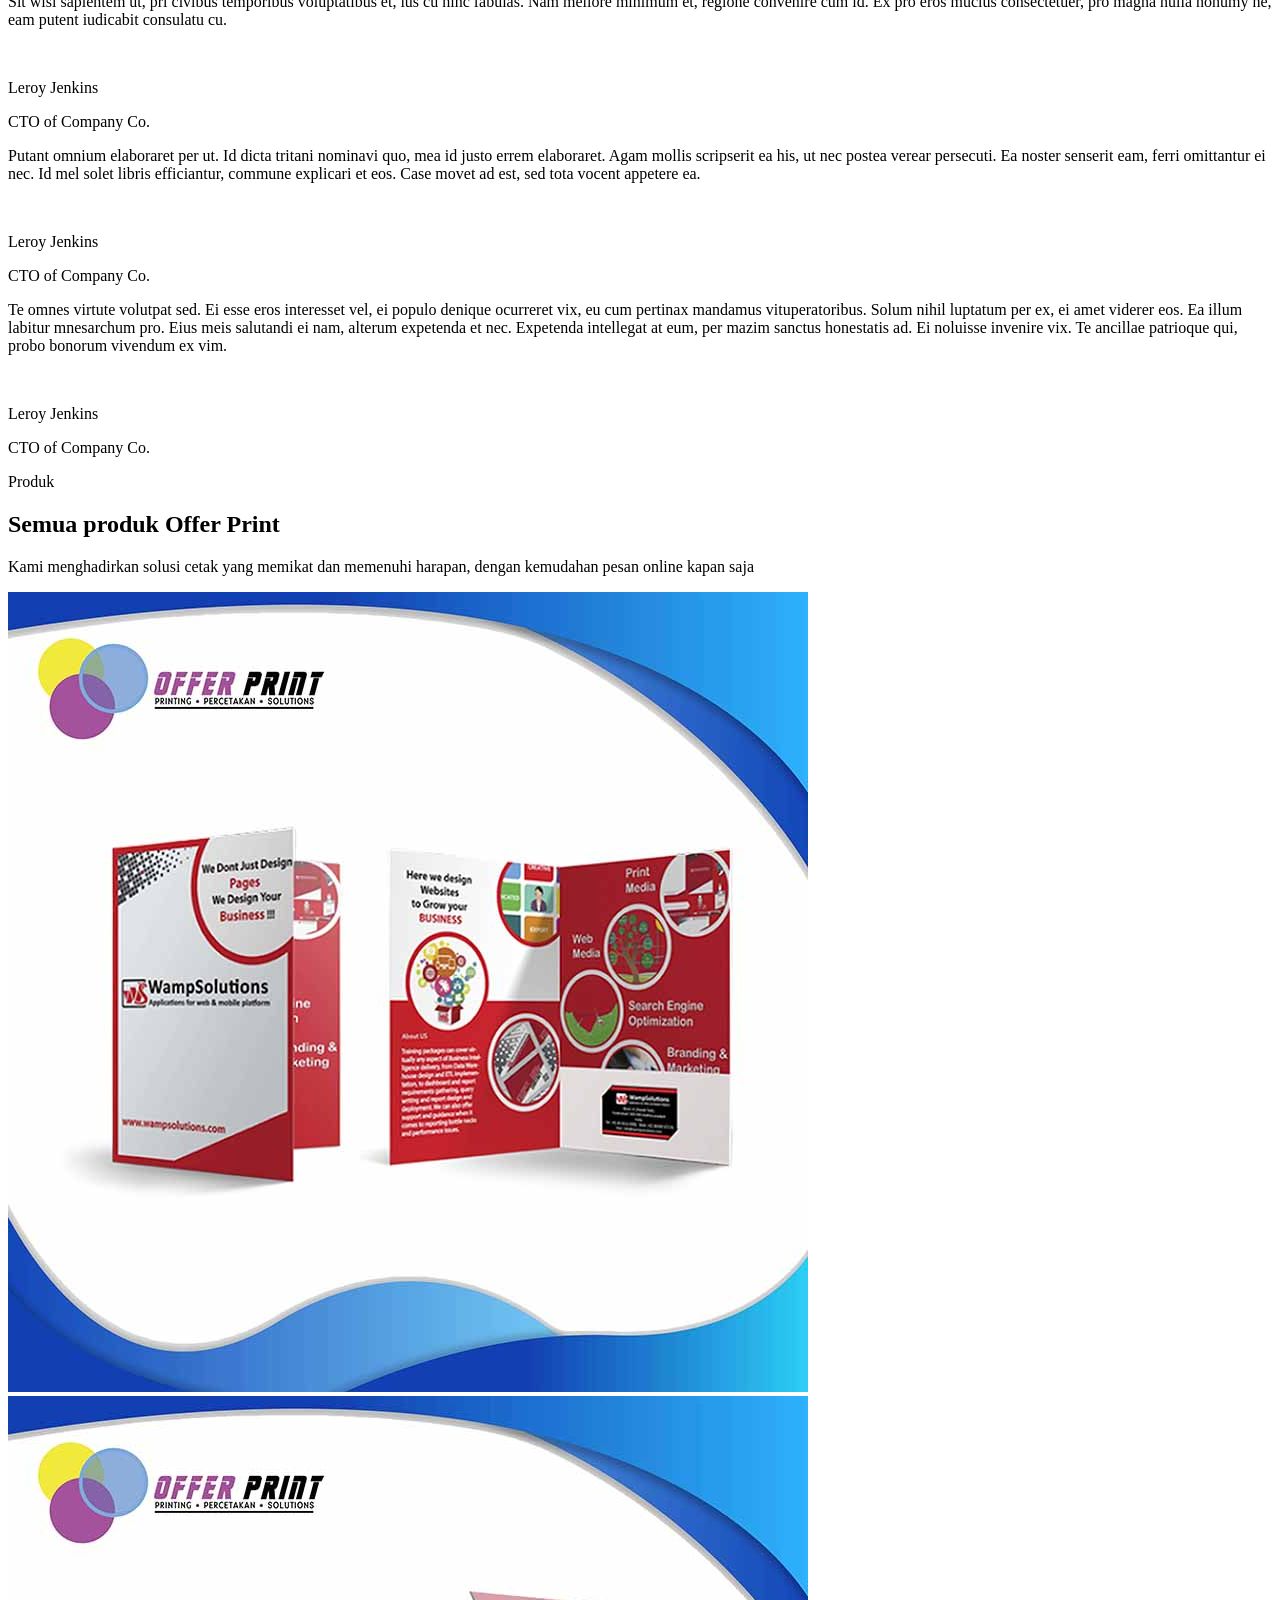
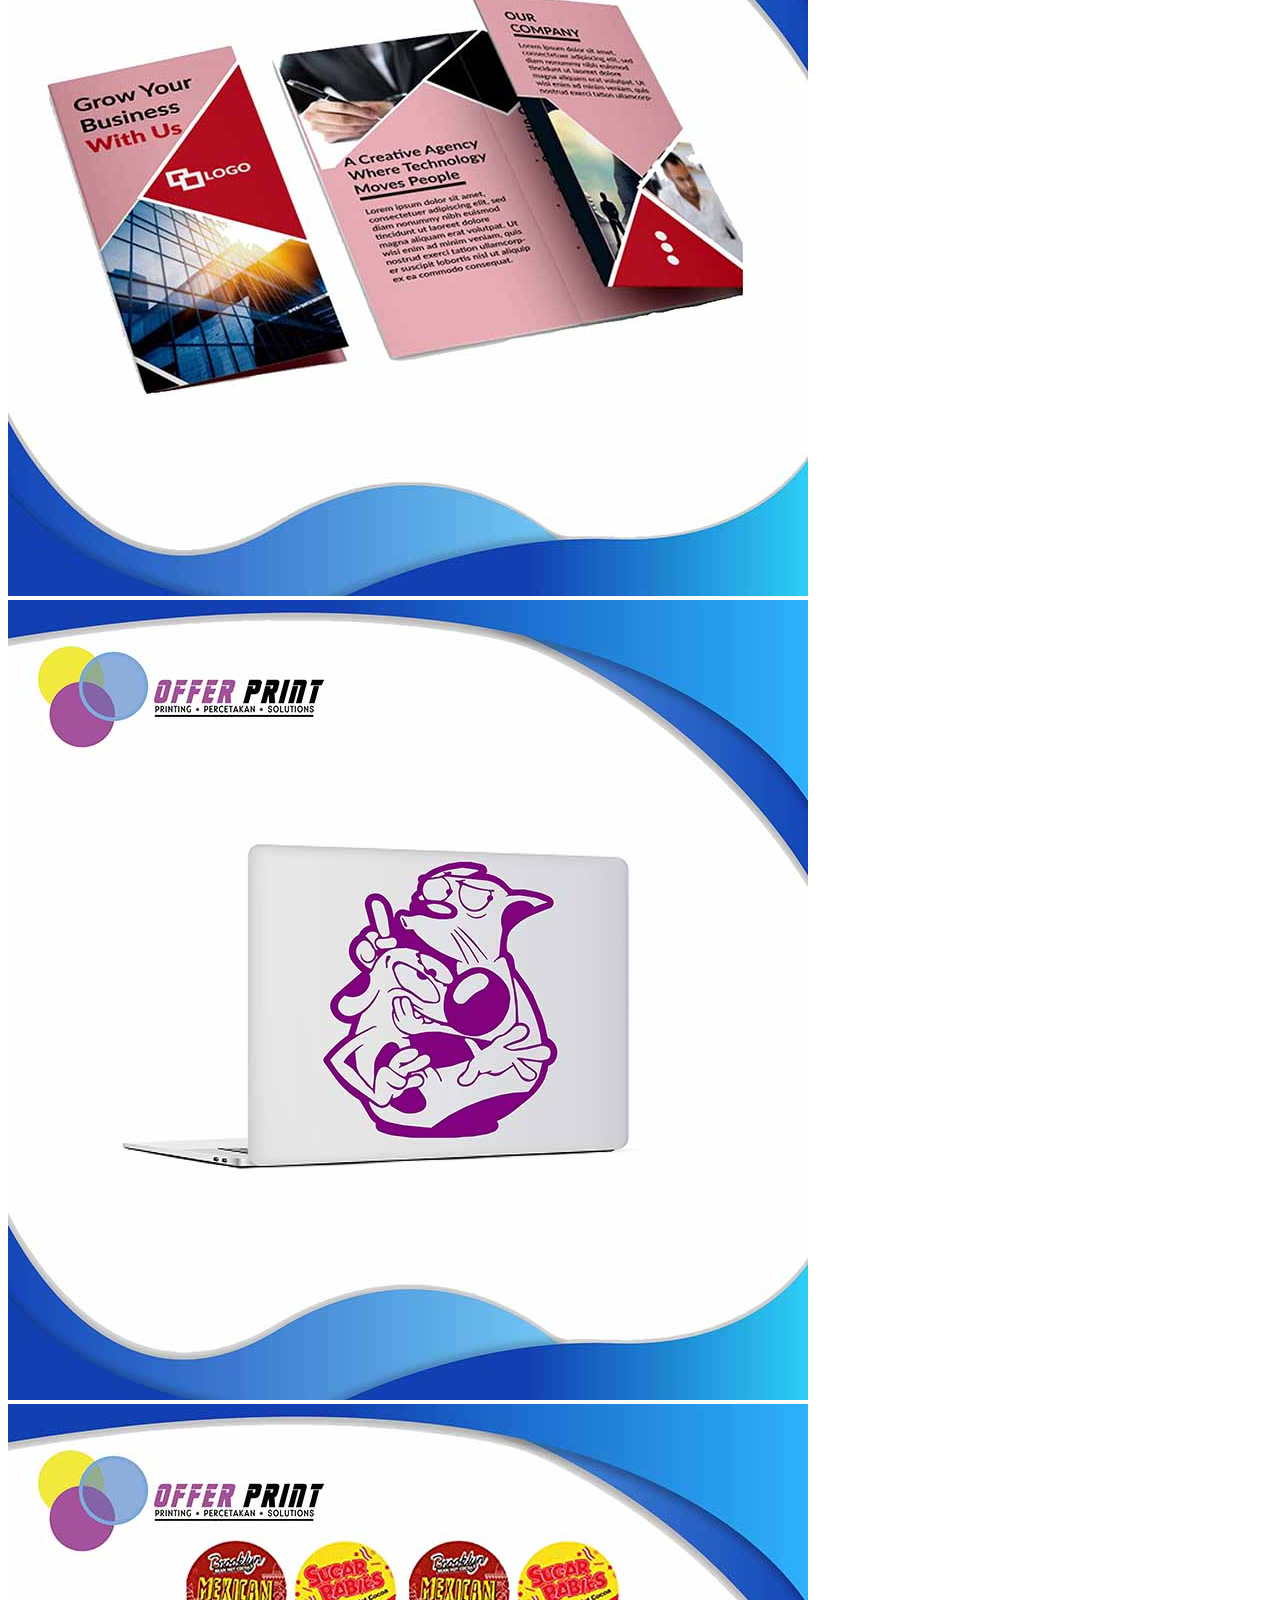
==== commit 13c60b12: "feat: modal box" ====
--- a/index.html
+++ b/index.html
@@ -41,12 +41,13 @@
       type="text/css"
       href="https://cdn.jsdelivr.net/npm/slick-carousel@1.8.1/slick/slick-theme.css"
     />
-    <style>
+    <!-- <style>
       .slider .slick-slide {
         margin-right: 1vw !important;
         margin-left: 1vw !important;
       }
-    </style>
+    </style> -->
+    <link rel="stylesheet" href="css/style.css" />
   </head>
   <body>
     <header
@@ -56,11 +57,7 @@
         class="z-10 relative container mx-auto flex items-center min-h-screen"
       >
         <div class="md:px-3 sm:px-0 sm:-mt-14">
-          <img
-            src="logo.png"
-            alt="Offer Print"
-            class="w-44 max-md:mx-auto"
-          />
+          <img src="logo.png" alt="Offer Print" class="w-44 max-md:mx-auto" />
           <p
             class="text-2xl my-3 font-bold tracking-tighter sm:tracking-normal drop-shadow-2xl text-slate-100 md:text-3xl"
           >
@@ -551,7 +548,7 @@
         </section>
       </div>
 
-      <!-- <section class="bg-gray-800 text-gray-100">
+      <section class="bg-gray-800 text-gray-100">
         <div class="container px-6 py-12 mx-auto">
           <div class="grid items-center gap-4 xl:grid-cols-5">
             <div
@@ -658,7 +655,7 @@
             </div>
           </div>
         </div>
-      </section> -->
+      </section>
 
       <section class="bg-gradient-to-br from-cyan-50">
         <div class="container py-36 mx-auto md:px-6">
@@ -687,8 +684,8 @@
           </div>
 
           <div class="mt-16 gap-y-10 xl:gap-x-8">
-            <div class="carouselgambar flex my-16" id="carousel1">
-              <div class="mr-3 group h-auto max-w-full rounded-lg">
+            <div class="carouselgambar flex my-16 px-4 sm:p-0" id="carousel1">
+              <div class="group h-auto max-w-full rounded-lg">
                 <div
                   class="w-full bg-transparent group-hover:opacity-90 hover:rotate-0 rotate-1 cursor-pointer duration-300 rounded-lg lg:h-80"
                 >
@@ -698,10 +695,11 @@
                     class="shadow h-full w-full object-cover object-center img hover:shadow-lg hover:shadow-accent/40 rounded-lg"
                     loading="lazy"
                     name="Brosure"
-                  />
-                </div>
-              </div>
-              <div class="mr-3 group h-auto max-w-full rounded-lg">
+                    title="Brosure"
+                  />
+                </div>
+              </div>
+              <div class="group h-auto max-w-full rounded-lg">
                 <div
                   class="w-full bg-transparent group-hover:opacity-90 hover:rotate-0 rotate-1 cursor-pointer duration-300 rounded-lg lg:h-80"
                 >
@@ -711,10 +709,11 @@
                     class="shadow h-full w-full object-cover object-center img hover:shadow-lg hover:shadow-accent/40 rounded-lg"
                     loading="lazy"
                     name="Compro"
-                  />
-                </div>
-              </div>
-              <div class="mr-3 group h-auto max-w-full rounded-lg">
+                    title="Compro"
+                  />
+                </div>
+              </div>
+              <div class="group h-auto max-w-full rounded-lg">
                 <div
                   class="w-full bg-transparent group-hover:opacity-90 hover:rotate-0 rotate-1 cursor-pointer duration-300 rounded-lg lg:h-80"
                 >
@@ -724,10 +723,11 @@
                     class="shadow h-full w-full object-cover object-center img hover:shadow-lg hover:shadow-accent/40 rounded-lg"
                     loading="lazy"
                     name="Cutting Oracal"
-                  />
-                </div>
-              </div>
-              <div class="mr-3 group h-auto max-w-full rounded-lg">
+                    title="Cutting Oracal"
+                  />
+                </div>
+              </div>
+              <div class="group h-auto max-w-full rounded-lg">
                 <div
                   class="w-full bg-transparent group-hover:opacity-90 hover:rotate-0 rotate-1 cursor-pointer duration-300 rounded-lg lg:h-80"
                 >
@@ -737,10 +737,11 @@
                     class="shadow h-full w-full object-cover object-center img hover:shadow-lg hover:shadow-accent/40 rounded-lg"
                     loading="lazy"
                     name="Cutting Stiker"
-                  />
-                </div>
-              </div>
-              <div class="mr-3 group h-auto max-w-full rounded-lg">
+                    title="Cutting Stiker"
+                  />
+                </div>
+              </div>
+              <div class="group h-auto max-w-full rounded-lg">
                 <div
                   class="w-full bg-transparent group-hover:opacity-90 hover:rotate-0 rotate-1 cursor-pointer duration-300 rounded-lg lg:h-80"
                 >
@@ -750,10 +751,11 @@
                     class="shadow h-full w-full object-cover object-center img hover:shadow-lg hover:shadow-accent/40 rounded-lg"
                     loading="lazy"
                     name="kalender"
-                  />
-                </div>
-              </div>
-              <div class="mr-3 group h-auto max-w-full rounded-lg">
+                    title="kalender"
+                  />
+                </div>
+              </div>
+              <div class="group h-auto max-w-full rounded-lg">
                 <div
                   class="w-full bg-transparent group-hover:opacity-90 hover:rotate-0 rotate-1 cursor-pointer duration-300 rounded-lg lg:h-80"
                 >
@@ -763,10 +765,11 @@
                     class="shadow h-full w-full object-cover object-center img hover:shadow-lg hover:shadow-accent/40 rounded-lg"
                     loading="lazy"
                     name="Kop Surat"
-                  />
-                </div>
-              </div>
-              <div class="mr-3 group h-auto max-w-full rounded-lg">
+                    title="Kop Surat"
+                  />
+                </div>
+              </div>
+              <div class="group h-auto max-w-full rounded-lg">
                 <div
                   class="w-full bg-transparent group-hover:opacity-90 hover:rotate-0 rotate-1 cursor-pointer duration-300 rounded-lg lg:h-80"
                 >
@@ -776,12 +779,13 @@
                     class="shadow h-full w-full object-cover object-center img hover:shadow-lg hover:shadow-accent/40 rounded-lg"
                     loading="lazy"
                     name="Kartu Nama"
+                    title="Kartu Nama"
                   />
                 </div>
               </div>
             </div>
             <div class="carouselgambar flex my-16" id="carousel2">
-              <div class="mr-3 group h-auto max-w-full rounded-lg">
+              <div class="group h-auto max-w-full rounded-lg">
                 <div
                   class="w-full bg-transparent group-hover:opacity-90 hover:rotate-0 rotate-1 cursor-pointer duration-300 rounded-lg lg:h-80"
                 >
@@ -791,10 +795,11 @@
                     class="shadow h-full w-full object-cover object-center img hover:shadow-lg hover:shadow-accent/40 rounded-lg"
                     loading="lazy"
                     name="Lanvard ID Card"
-                  />
-                </div>
-              </div>
-              <div class="mr-3 group h-auto max-w-full rounded-lg">
+                    title="Lanvard ID Card"
+                  />
+                </div>
+              </div>
+              <div class="group h-auto max-w-full rounded-lg">
                 <div
                   class="w-full bg-transparent group-hover:opacity-90 hover:rotate-0 rotate-1 cursor-pointer duration-300 rounded-lg lg:h-80"
                 >
@@ -804,10 +809,11 @@
                     class="shadow h-full w-full object-cover object-center img hover:shadow-lg hover:shadow-accent/40 rounded-lg"
                     loading="lazy"
                     name="Mug"
-                  />
-                </div>
-              </div>
-              <div class="mr-3 group h-auto max-w-full rounded-lg">
+                    title="Mug"
+                  />
+                </div>
+              </div>
+              <div class="group h-auto max-w-full rounded-lg">
                 <div
                   class="w-full bg-transparent group-hover:opacity-90 hover:rotate-0 rotate-1 cursor-pointer duration-300 rounded-lg lg:h-80"
                 >
@@ -817,10 +823,11 @@
                     class="shadow h-full w-full object-cover object-center img hover:shadow-lg hover:shadow-accent/40 rounded-lg"
                     loading="lazy"
                     name="Nota"
-                  />
-                </div>
-              </div>
-              <div class="mr-3 group h-auto max-w-full rounded-lg">
+                    title="Nota"
+                  />
+                </div>
+              </div>
+              <div class="group h-auto max-w-full rounded-lg">
                 <div
                   class="w-full bg-transparent group-hover:opacity-90 hover:rotate-0 rotate-1 cursor-pointer duration-300 rounded-lg lg:h-80"
                 >
@@ -830,10 +837,11 @@
                     class="shadow h-full w-full object-cover object-center img hover:shadow-lg hover:shadow-accent/40 rounded-lg"
                     loading="lazy"
                     name="Plakat Akrilik"
-                  />
-                </div>
-              </div>
-              <div class="mr-3 group h-auto max-w-full rounded-lg">
+                    title="Plakat Akrilik"
+                  />
+                </div>
+              </div>
+              <div class="group h-auto max-w-full rounded-lg">
                 <div
                   class="w-full bg-transparent group-hover:opacity-90 hover:rotate-0 rotate-1 cursor-pointer duration-300 rounded-lg lg:h-80"
                 >
@@ -843,10 +851,11 @@
                     class="shadow h-full w-full object-cover object-center img hover:shadow-lg hover:shadow-accent/40 rounded-lg"
                     loading="lazy"
                     name="Poster"
-                  />
-                </div>
-              </div>
-              <div class="mr-3 group h-auto max-w-full rounded-lg">
+                    title="Poster"
+                  />
+                </div>
+              </div>
+              <div class="group h-auto max-w-full rounded-lg">
                 <div
                   class="w-full bg-transparent group-hover:opacity-90 hover:rotate-0 rotate-1 cursor-pointer duration-300 rounded-lg lg:h-80"
                 >
@@ -856,10 +865,11 @@
                     class="shadow h-full w-full object-cover object-center img hover:shadow-lg hover:shadow-accent/40 rounded-lg"
                     loading="lazy"
                     name="Print Bahan Canvas"
-                  />
-                </div>
-              </div>
-              <div class="mr-3 group h-auto max-w-full rounded-lg">
+                    title="Print Bahan Canvas"
+                  />
+                </div>
+              </div>
+              <div class="group h-auto max-w-full rounded-lg">
                 <div
                   class="w-full bg-transparent group-hover:opacity-90 hover:rotate-0 rotate-1 cursor-pointer duration-300 rounded-lg lg:h-80"
                 >
@@ -869,12 +879,13 @@
                     class="shadow h-full w-full object-cover object-center img hover:shadow-lg hover:shadow-accent/40 rounded-lg"
                     loading="lazy"
                     name="Roll Up Banner"
+                    title="Roll Up Banner"
                   />
                 </div>
               </div>
             </div>
             <div class="carouselgambar flex my-16" id="carousel3">
-              <div class="mr-3 group h-auto max-w-full rounded-lg">
+              <div class="group h-auto max-w-full rounded-lg">
                 <div
                   class="w-full bg-transparent group-hover:opacity-90 hover:rotate-0 rotate-1 cursor-pointer duration-300 rounded-lg lg:h-80"
                 >
@@ -884,10 +895,11 @@
                     class="shadow h-full w-full object-cover object-center img hover:shadow-lg hover:shadow-accent/40 rounded-lg"
                     loading="lazy"
                     name="Sablon Baju"
-                  />
-                </div>
-              </div>
-              <div class="mr-3 group h-auto max-w-full rounded-lg">
+                    title="Sablon Baju"
+                  />
+                </div>
+              </div>
+              <div class="group h-auto max-w-full rounded-lg">
                 <div
                   class="w-full bg-transparent group-hover:opacity-90 hover:rotate-0 rotate-1 cursor-pointer duration-300 rounded-lg lg:h-80"
                 >
@@ -897,10 +909,11 @@
                     class="shadow h-full w-full object-cover object-center img hover:shadow-lg hover:shadow-accent/40 rounded-lg"
                     loading="lazy"
                     name="Spanduk Banner"
-                  />
-                </div>
-              </div>
-              <div class="mr-3 group h-auto max-w-full rounded-lg">
+                    title="Spanduk Banner"
+                  />
+                </div>
+              </div>
+              <div class="group h-auto max-w-full rounded-lg">
                 <div
                   class="w-full bg-transparent group-hover:opacity-90 hover:rotate-0 rotate-1 cursor-pointer duration-300 rounded-lg lg:h-80"
                 >
@@ -910,10 +923,11 @@
                     class="shadow h-full w-full object-cover object-center img hover:shadow-lg hover:shadow-accent/40 rounded-lg"
                     loading="lazy"
                     name="Spanduk"
-                  />
-                </div>
-              </div>
-              <div class="mr-3 group h-auto max-w-full rounded-lg">
+                    title="Spanduk"
+                  />
+                </div>
+              </div>
+              <div class="group h-auto max-w-full rounded-lg">
                 <div
                   class="w-full bg-transparent group-hover:opacity-90 hover:rotate-0 rotate-1 cursor-pointer duration-300 rounded-lg lg:h-80"
                 >
@@ -923,10 +937,11 @@
                     class="shadow h-full w-full object-cover object-center img hover:shadow-lg hover:shadow-accent/40 rounded-lg"
                     loading="lazy"
                     name="Stempel"
-                  />
-                </div>
-              </div>
-              <div class="mr-3 group h-auto max-w-full rounded-lg">
+                    title="Stempel"
+                  />
+                </div>
+              </div>
+              <div class="group h-auto max-w-full rounded-lg">
                 <div
                   class="w-full bg-transparent group-hover:opacity-90 hover:rotate-0 rotate-1 cursor-pointer duration-300 rounded-lg lg:h-80"
                 >
@@ -936,10 +951,11 @@
                     class="shadow h-full w-full object-cover object-center img hover:shadow-lg hover:shadow-accent/40 rounded-lg"
                     loading="lazy"
                     name="Stiker Meteran"
-                  />
-                </div>
-              </div>
-              <div class="mr-3 group h-auto max-w-full rounded-lg">
+                    title="Stiker Meteran"
+                  />
+                </div>
+              </div>
+              <div class="group h-auto max-w-full rounded-lg">
                 <div
                   class="w-full bg-transparent group-hover:opacity-90 hover:rotate-0 rotate-1 cursor-pointer duration-300 rounded-lg lg:h-80"
                 >
@@ -949,10 +965,11 @@
                     class="shadow h-full w-full object-cover object-center img hover:shadow-lg hover:shadow-accent/40 rounded-lg"
                     loading="lazy"
                     name="Tripod Polyfoam"
-                  />
-                </div>
-              </div>
-              <div class="mr-3 group h-auto max-w-full rounded-lg">
+                    title="Tripod Polyfoam"
+                  />
+                </div>
+              </div>
+              <div class="group h-auto max-w-full rounded-lg">
                 <div
                   class="w-full bg-transparent group-hover:opacity-90 hover:rotate-0 rotate-1 cursor-pointer duration-300 rounded-lg lg:h-80"
                 >
@@ -962,6 +979,7 @@
                     class="shadow h-full w-full object-cover object-center img hover:shadow-lg hover:shadow-accent/40 rounded-lg"
                     loading="lazy"
                     name="Banner"
+                    title="Banner"
                   />
                 </div>
               </div>
@@ -1013,12 +1031,38 @@
       </a>
     </div>
 
-    <div class="flex fixed z-10 left-0 top-0 w-full h-full bg-slate-300 bg-opacity-50 modal-box hidden">
-      <div class="bg-slate-100 text-darksecondary my-[10%] mx-auto p-5 border h-max">
-        <img class="h-[400px]" src="" alt="">
-        <div class="flex justify-center items-center mt-6 gap-10">
-          <button type="button" class="buy before:inline-flex w-full justify-center rounded-md bg-primary px-3 py-2 text-sm font-semibold text-white shadow-sm sm:ml-3 sm:w-auto">Buy</button>
-          <button type="button" class="close mt-3 inline-flex w-full justify-center rounded-md bg-white px-3 py-2 text-sm font-semibold text-gray-900 shadow-sm ring-1 ring-inset ring-gray-300 hover:bg-gray-50 sm:mt-0 sm:w-auto">Close</button>
+    <div
+      class="flex justify-center items-center fixed z-10 left-0 top-0 backdrop-blur-[1px] w-full h-full bg-slate-300 bg-opacity-50 modal-box hidden"
+    >
+      <div
+        class="bg-slate-100 text-darksecondary shadow-md mx-auto p-5 border rounded h-max"
+      >
+        <img
+          class="h-[300px] object-cover sm:h-[400px] rounded-md"
+          src=""
+          alt=""
+        />
+        <h3
+          class="text-2xl my-2 font-semibold text-gray-900 dark:text-white txtt"
+        ></h3>
+        <p class="text-sm font-normal -mt-1 text-gray-600 dark:text-gray-400">
+          Tidak ada deskrispi
+        </p>
+        <div
+          class="bg-gray-50 px-4 flex justify-center py-3 space-x-4 sm:mt-1 mt-2 sm:px-5"
+        >
+          <button
+            type="button"
+            class="buy text-white bg-sky-600/80 hover:bg-sky-600/95 focus:ring-4 focus:outline-none focus:ring-sky-300 font-semibold sm:font-medium rounded-lg text-sm px-5 py-2.5 text-center dark:bg-sky-600 dark:hover:bg-sky-700 dark:focus:ring-sky-800"
+          >
+            Buy
+          </button>
+          <button
+            type="button"
+            class="close text-gray-500 bg-white hover:bg-gray-100 focus:ring-4 focus:outline-none focus:ring-gray-200 rounded-lg border border-gray-300/95 text-sm font-semibold sm:font-medium px-5 py-2.5 hover:text-gray-900 focus:z-10 dark:bg-gray-700 dark:text-gray-300 dark:border-gray-500 dark:hover:text-white dark:hover:bg-gray-600 dark:focus:ring-gray-600"
+          >
+            Close
+          </button>
         </div>
       </div>
     </div>
@@ -1035,10 +1079,13 @@
                   <img src="img/products/1.jpg" alt="Product 1" name="kalender">
                 </div>
               </div>
+              <h3 class="text-xl font-semibold text-gray-900 dark:text-white txtt">
+
+              </h3>
             </div>
             <div class="bg-gray-50 px-4 flex justify-center py-3 sm:flex sm:flex-row-reverse sm:px-6">
-              <button type="button" class="buy before:inline-flex w-full justify-center rounded-md bg-primary px-3 py-2 text-sm font-semibold text-white shadow-sm hover:bg-accent sm:ml-3 sm:w-auto">Buy</button>
-              <button type="button" class="close mt-3 inline-flex w-full justify-center rounded-md bg-white px-3 py-2 text-sm font-semibold text-gray-900 shadow-sm ring-1 ring-inset ring-gray-300 hover:bg-gray-50 sm:mt-0 sm:w-auto">Close</button>
+              <button type="button" class="buy text-white bg-blue-700 hover:bg-blue-800 focus:ring-4 focus:outline-none focus:ring-blue-300 font-medium rounded-lg text-sm px-5 py-2.5 text-center dark:bg-blue-600 dark:hover:bg-blue-700 dark:focus:ring-blue-800">Buy</button>
+              <button type="button" class="close text-gray-500 bg-white hover:bg-gray-100 focus:ring-4 focus:outline-none focus:ring-blue-300 rounded-lg border border-gray-200 text-sm font-medium px-5 py-2.5 hover:text-gray-900 focus:z-10 dark:bg-gray-700 dark:text-gray-300 dark:border-gray-500 dark:hover:text-white dark:hover:bg-gray-600 dark:focus:ring-gray-600">Close</button>
             </div>
           </div>
         </div>
@@ -1055,29 +1102,30 @@
     ></script>
 
     <script>
-      const img = document.querySelectorAll('.img');
-      const modal = document.querySelector('.modal-box');
-      img.forEach(element => {
-        element.addEventListener('click',() => {
-          modal.classList.remove('hidden');
-          modal.querySelector('img').setAttribute('src', element.getAttribute('src'));
-          modal.querySelector('img').setAttribute('alt', element.getAttribute('name'));
-          
-        })
+      const img = document.querySelectorAll(".img");
+      const modal = document.querySelector(".modal-box");
+      img.forEach((element) => {
+        element.addEventListener("click", () => {
+          modal.classList.remove("hidden");
+          modal
+            .querySelector("img")
+            .setAttribute("src", element.getAttribute("src"));
+          modal
+            .querySelector("img")
+            .setAttribute("title", "Produk: " + element.getAttribute("title"));
+          modal.querySelector(".txtt").textContent =
+            element.getAttribute("name");
+          modal
+            .querySelector("img")
+            .setAttribute("alt", element.getAttribute("name"));
+        });
       });
 
-      document.querySelector('.close').addEventListener('click', () => {
-        modal.classList.add('hidden');
-        modal.querySelector('img').setAttribute('src', '');
-        modal.querySelector('img').setAttribute('alt', '');
-      })
-
-
-
-
-
-
-
+      document.querySelector(".close").addEventListener("click", () => {
+        modal.classList.add("hidden");
+        modal.querySelector("img").setAttribute("src", "");
+        modal.querySelector("img").setAttribute("alt", "");
+      });
 
       $(document).ready(function () {
         function getRandomSpeed() {
@@ -1092,10 +1140,8 @@
             infinite: true,
             autoplay: true,
             pauseOnHover: true,
-            slidesToShow: 2,
+            slidesToShow: 4,
             slidesToScroll: 1,
-            centerMode: true,
-            centerPadding: "20%",
             autoplaySpeed: autoplaySpeed,
             speed: 200,
             responsive: [
--- a/css/style.css
+++ b/css/style.css
@@ -0,0 +1,352 @@
+/* Slider */
+.slick-slider {
+  position: relative;
+
+  display: block;
+
+  -moz-box-sizing: border-box;
+  box-sizing: border-box;
+
+  -webkit-user-select: none;
+  -moz-user-select: none;
+  -ms-user-select: none;
+  user-select: none;
+
+  -webkit-touch-callout: none;
+  -khtml-user-select: none;
+  -ms-touch-action: pan-y;
+  touch-action: pan-y;
+  -webkit-tap-highlight-color: transparent;
+}
+
+.slick-list {
+  position: relative;
+
+  display: block;
+  overflow: hidden;
+
+  margin: 0;
+  padding: 0;
+}
+
+.slick-list:focus {
+  outline: none;
+}
+
+.slick-list.dragging {
+  cursor: pointer;
+  cursor: hand;
+}
+
+.slick-slider .slick-track,
+.slick-slider .slick-list {
+  -webkit-transform: translate3d(0, 0, 0);
+  -moz-transform: translate3d(0, 0, 0);
+  -ms-transform: translate3d(0, 0, 0);
+  -o-transform: translate3d(0, 0, 0);
+  transform: translate3d(0, 0, 0);
+}
+
+.slick-track {
+  position: relative;
+  top: 0;
+  left: 0;
+
+  display: block;
+}
+
+.slick-track:before,
+.slick-track:after {
+  display: table;
+
+  content: '';
+}
+
+.slick-track:after {
+  clear: both;
+}
+
+.slick-loading .slick-track {
+  visibility: hidden;
+}
+
+.slick-slide {
+  display: none;
+  float: left;
+
+  height: 100%;
+  min-height: 1px;
+}
+
+[dir='rtl'] .slick-slide {
+  float: right;
+}
+
+.slick-slide img {
+  display: block;
+}
+
+.slick-slide.slick-loading img {
+  display: none;
+}
+
+.slick-slide.dragging img {
+  pointer-events: none;
+}
+
+.slick-initialized .slick-slide {
+  display: block;
+}
+
+.slick-loading .slick-slide {
+  visibility: hidden;
+}
+
+.slick-vertical .slick-slide {
+  display: block;
+
+  height: auto;
+
+  border: 1px solid transparent;
+}
+
+.slick-arrow.slick-hidden {
+  display: none;
+}
+
+/* Slider */
+.slick-loading .slick-list {
+  background: #fff url('./ajax-loader.gif') center center no-repeat;
+}
+
+/* Icons */
+@font-face {
+  font-family: 'slick';
+  font-weight: normal;
+  font-style: normal;
+
+  src: url('./fonts/slick.eot');
+  src: url('./fonts/slick.eot?#iefix') format('embedded-opentype'), url('./fonts/slick.woff') format('woff'), url('./fonts/slick.ttf') format('truetype'), url('./fonts/slick.svg#slick') format('svg');
+}
+
+/* Arrows */
+.slick-prev,
+.slick-next {
+  font-size: 0;
+  line-height: 0;
+
+  position: absolute;
+  top: 50%;
+
+  display: block;
+
+  width: 20px;
+  height: 20px;
+  padding: 0;
+  margin-top: -10px\9;
+  /*lte IE 8*/
+  -webkit-transform: translate(0, -50%);
+  -ms-transform: translate(0, -50%);
+  transform: translate(0, -50%);
+
+  cursor: pointer;
+
+  color: transparent;
+  border: none;
+  outline: none;
+  background: transparent;
+}
+
+.slick-prev:hover,
+.slick-prev:focus,
+.slick-next:hover,
+.slick-next:focus {
+  color: transparent;
+  outline: none;
+  background: transparent;
+}
+
+.slick-prev:hover:before,
+.slick-prev:focus:before,
+.slick-next:hover:before,
+.slick-next:focus:before {
+  opacity: 1;
+}
+
+.slick-prev.slick-disabled:before,
+.slick-next.slick-disabled:before {
+  opacity: .25;
+}
+
+.slick-prev:before,
+.slick-next:before {
+  font-family: 'slick';
+  font-size: 20px;
+  line-height: 1;
+
+  opacity: .75;
+  color: white;
+
+  -webkit-font-smoothing: antialiased;
+  -moz-osx-font-smoothing: grayscale;
+}
+
+.slick-prev {
+  left: -25px;
+}
+
+[dir='rtl'] .slick-prev {
+  right: -25px;
+  left: auto;
+}
+
+.slick-prev:before {
+  content: '←';
+}
+
+[dir='rtl'] .slick-prev:before {
+  content: '→';
+}
+
+.slick-next {
+  right: -25px;
+}
+
+[dir='rtl'] .slick-next {
+  right: auto;
+  left: -25px;
+}
+
+.slick-next:before {
+  content: '→';
+}
+
+[dir='rtl'] .slick-next:before {
+  content: '←';
+}
+
+/* Dots */
+.slick-slider {
+  margin-bottom: 30px;
+}
+
+.slick-dots {
+  position: absolute;
+  bottom: -45px;
+
+  display: block;
+
+  width: 100%;
+  padding: 0;
+
+  list-style: none;
+
+  text-align: center;
+}
+
+.slick-dots li {
+  position: relative;
+
+  display: inline-block;
+
+  width: 20px;
+  height: 20px;
+  margin: 0 5px;
+  padding: 0;
+
+  cursor: pointer;
+}
+
+.slick-dots ul li button {
+  font-size: 0;
+  line-height: 0;
+
+  display: block;
+
+  width: 20px;
+  height: 20px;
+  padding: 5px;
+
+  cursor: pointer;
+
+  color: transparent;
+  border: 0;
+  outline: none;
+  background: transparent;
+}
+
+.slick-dots ul li button:hover,
+.slick-dots ul li button:focus {
+  outline: none;
+}
+
+.slick-dots ul li button:hover:before,
+.slick-dots ul li button:focus:before {
+  opacity: 1;
+}
+
+.slick-dots ul li button:before {
+  font-family: 'slick';
+  font-size: 6px;
+  line-height: 20px;
+
+  position: absolute;
+  top: 0;
+  left: 0;
+
+  width: 20px;
+  height: 20px;
+
+  content: '•';
+  text-align: center;
+
+  opacity: .25;
+  color: black;
+
+  -webkit-font-smoothing: antialiased;
+  -moz-osx-font-smoothing: grayscale;
+}
+
+.slick-dots li.slick-active button:before {
+  opacity: .75;
+  color: black;
+}
+
+
+
+/* 
+
+makes it look nice
+
+*/
+.slide {
+  background-color: papayawhip;
+  width: 100%;
+  max-width: 800px;
+  padding-top: 2%;
+}
+
+/* 
+
+THE SPACE CSS
+
+*/
+
+/* the slides */
+.slick-slide {
+  margin: 0;
+  margin-right: 10px;
+}
+
+/* the parent */
+.slick-list {
+  margin: 0 -10px;
+}
+
+/* 
+.slick-list has the overflow hidden by default
+Turn this off to see issue
+*/
+.slick-slider {
+  overflow: hidden !important;
+}
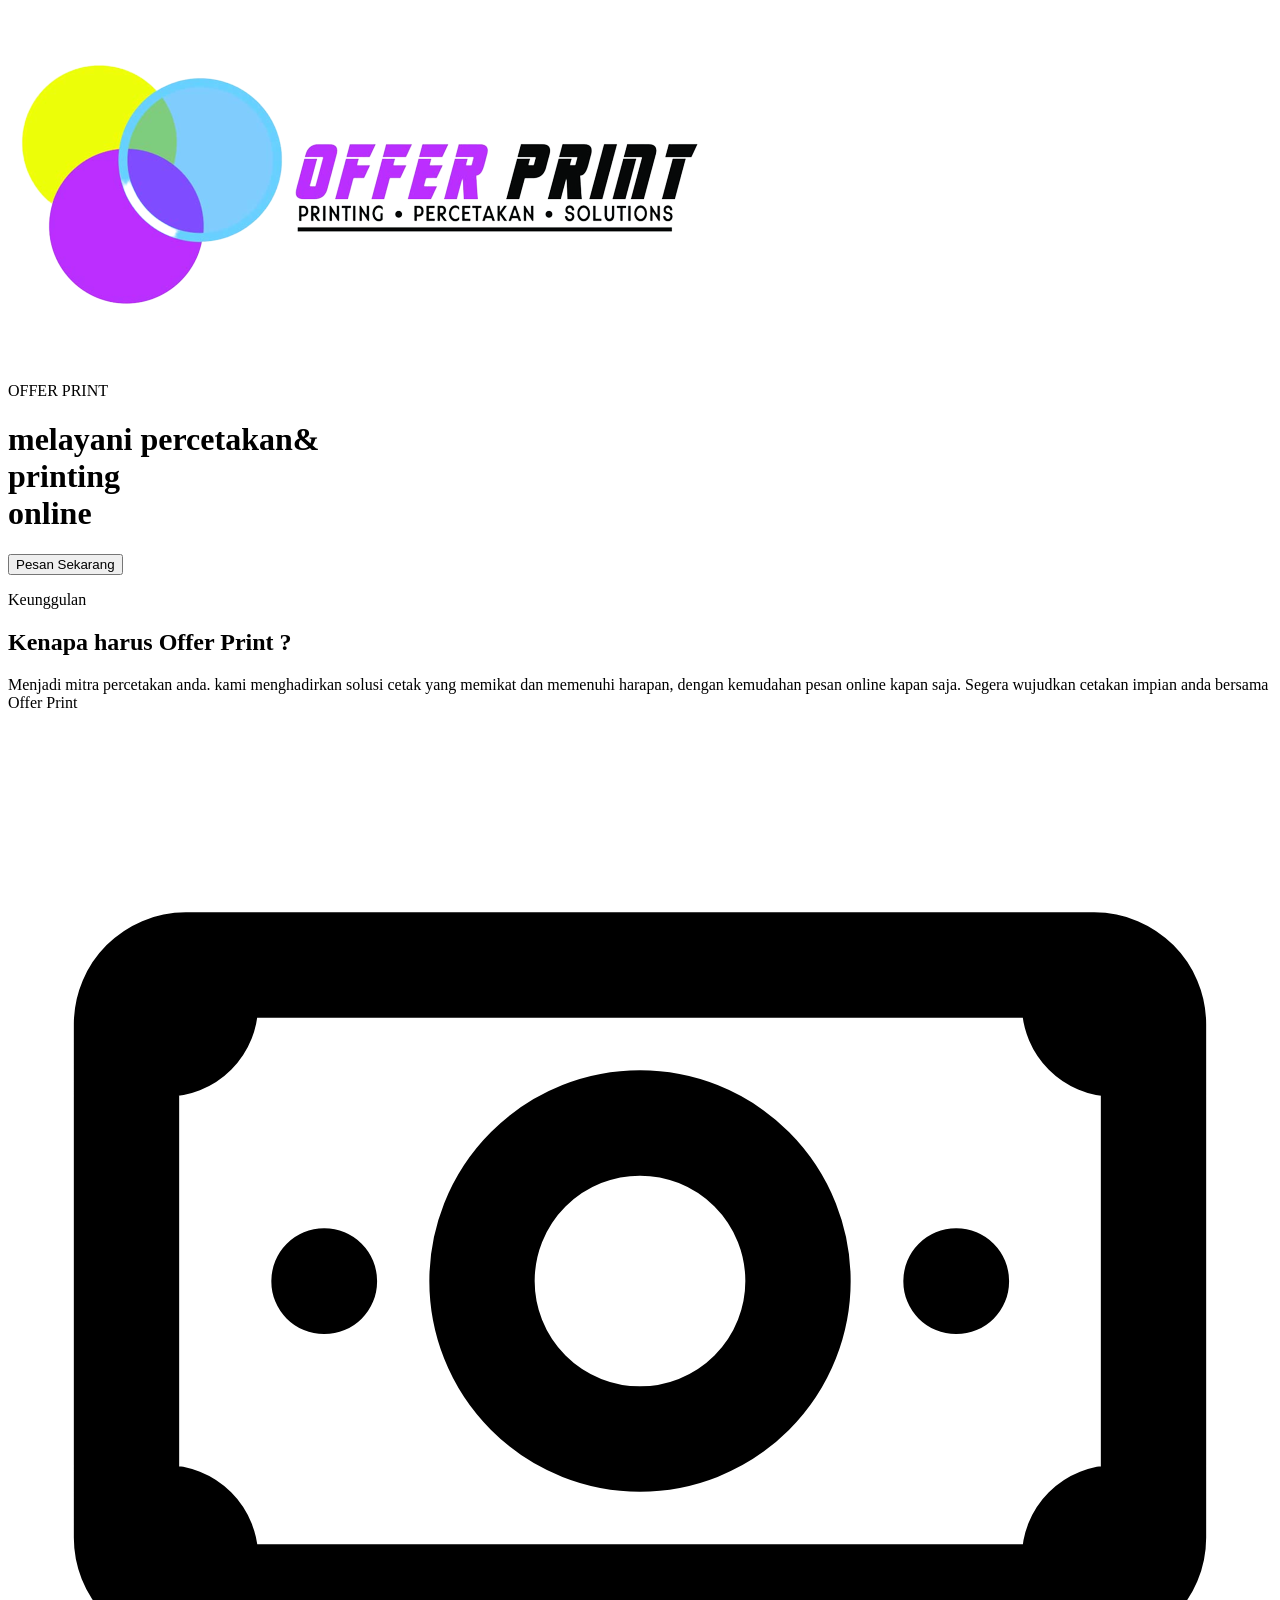
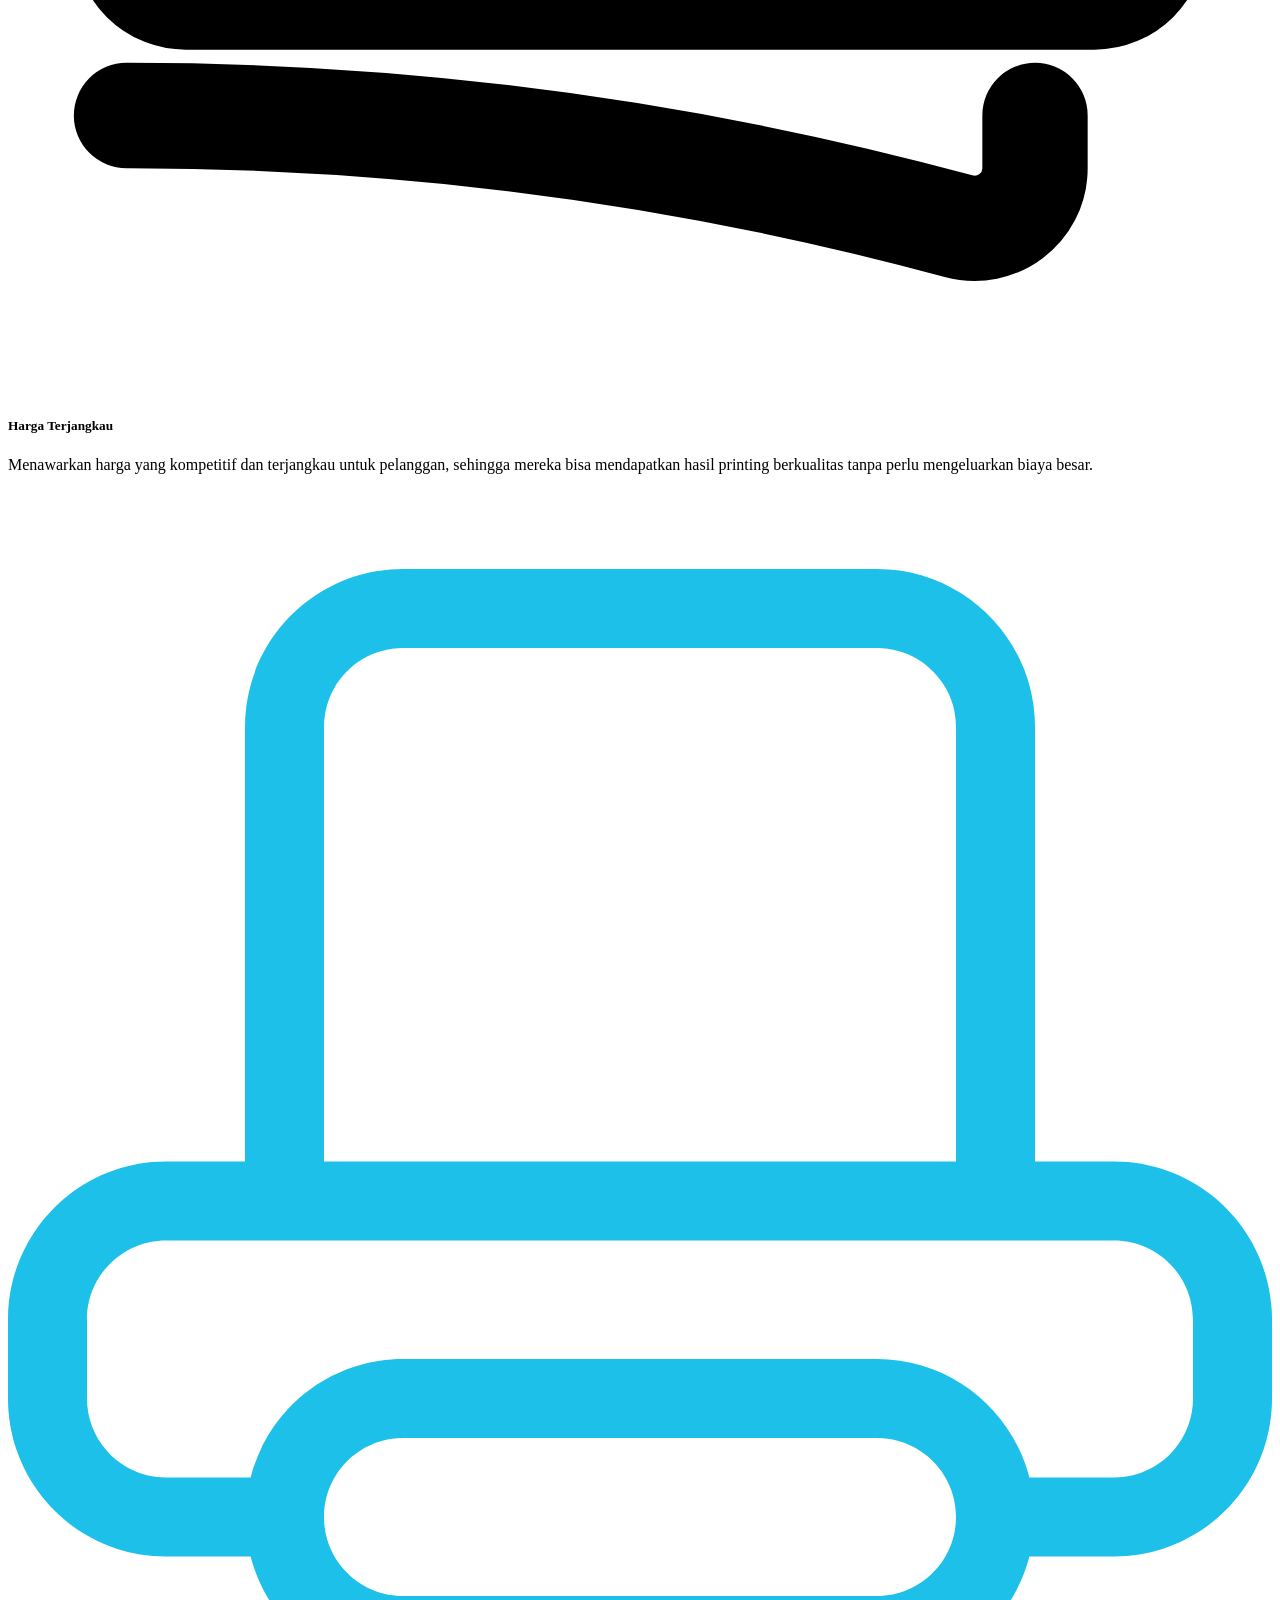
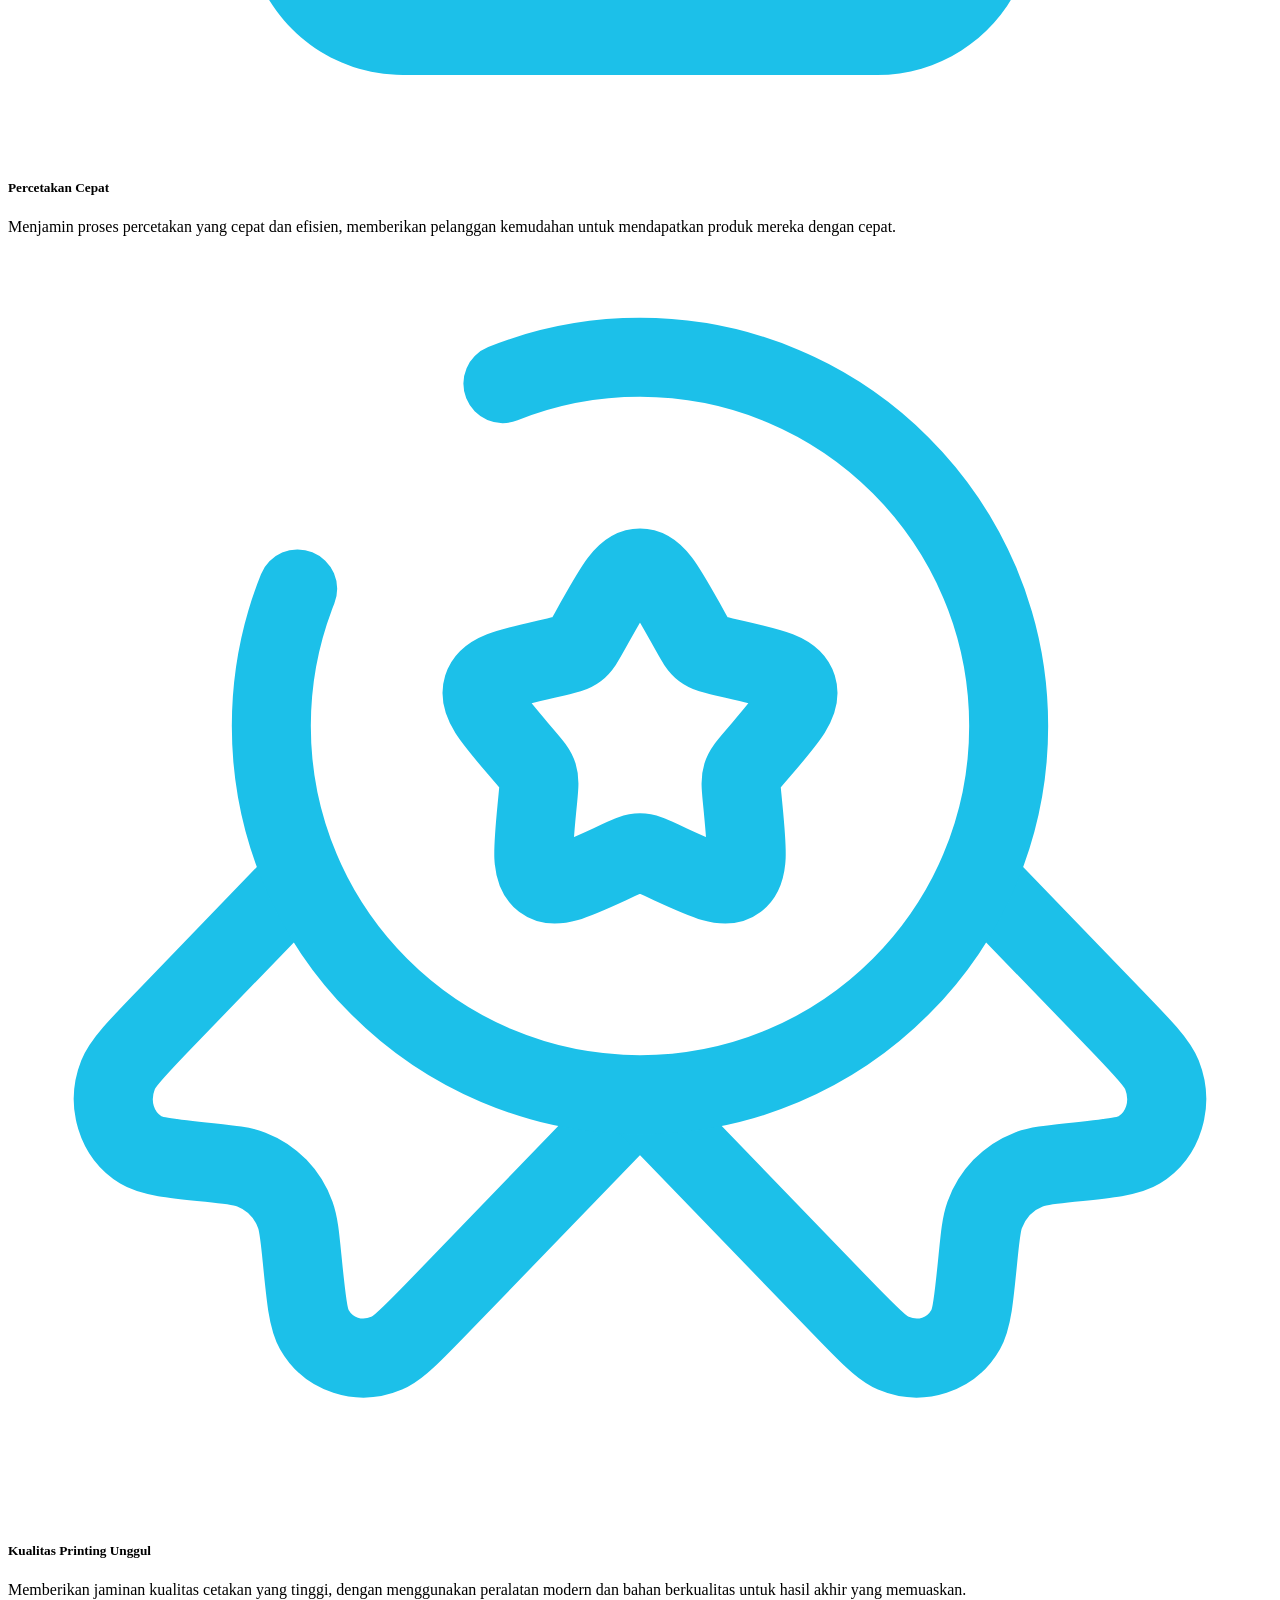
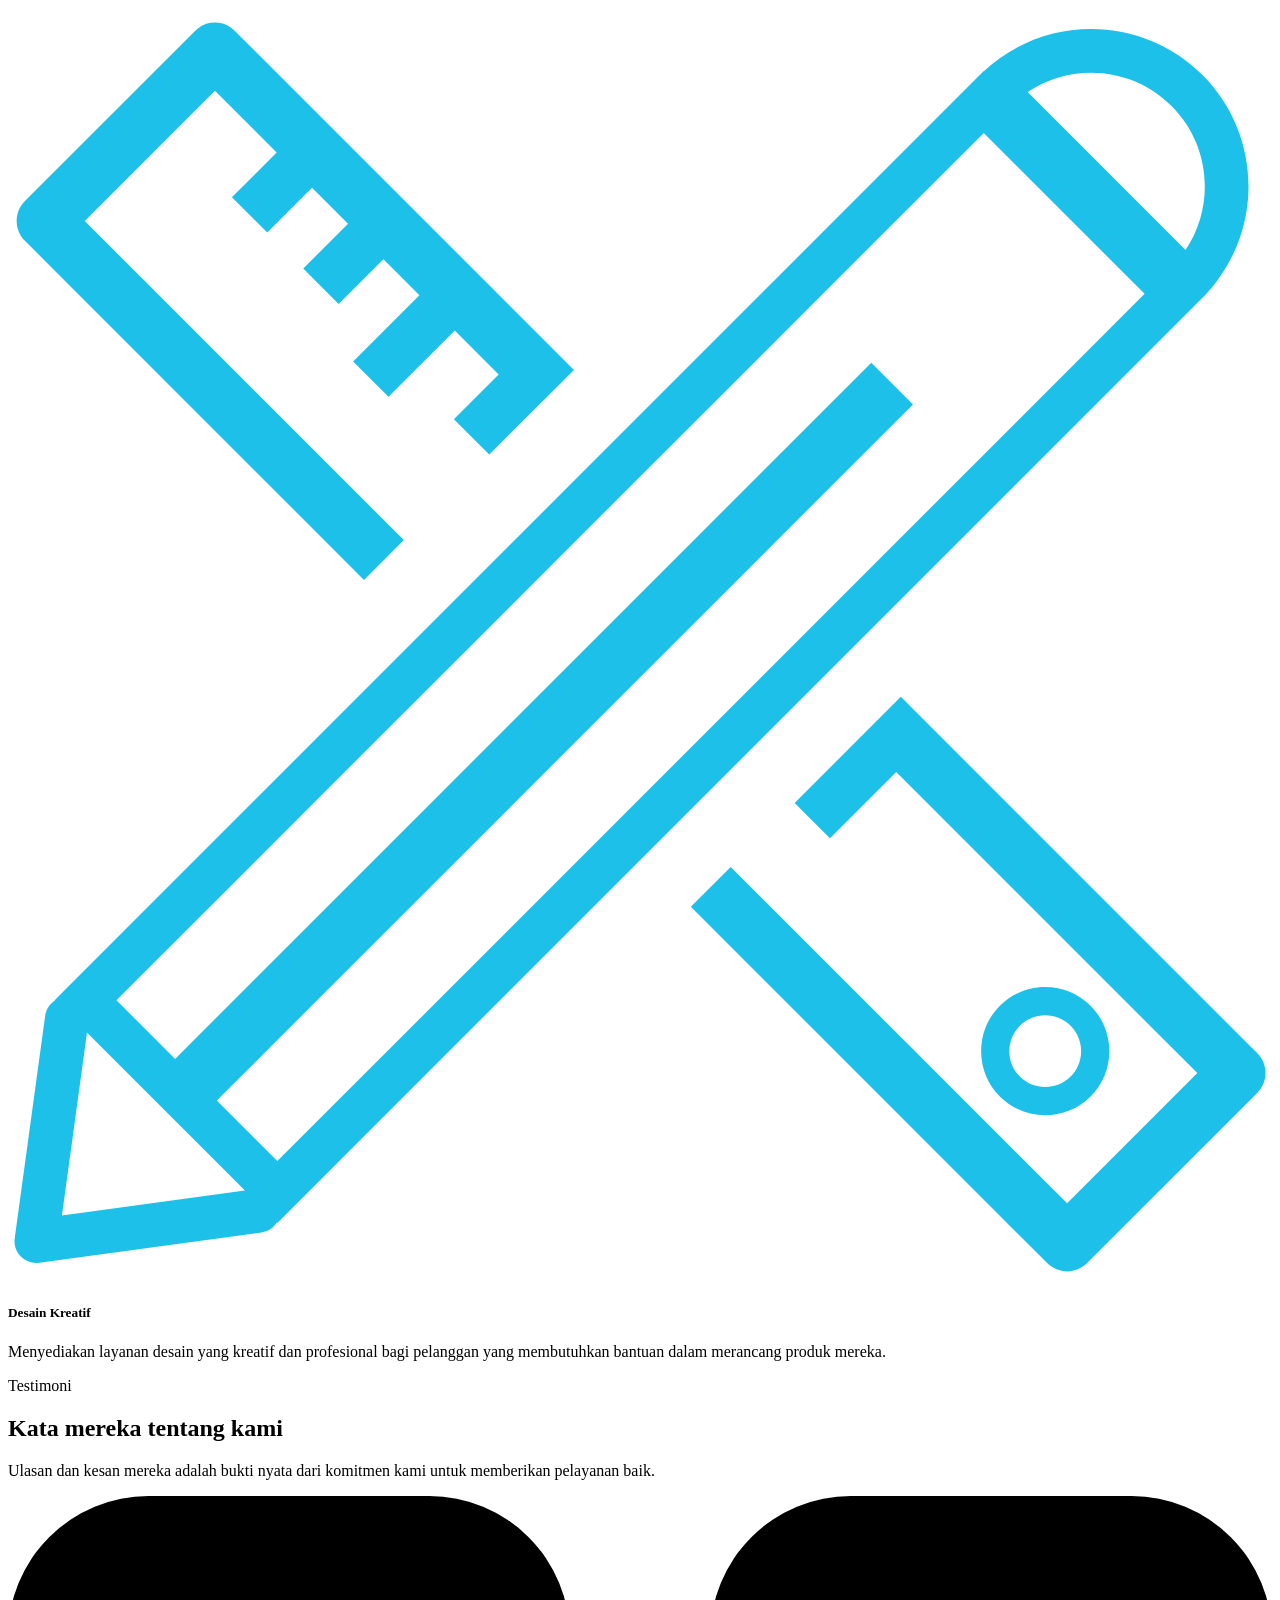
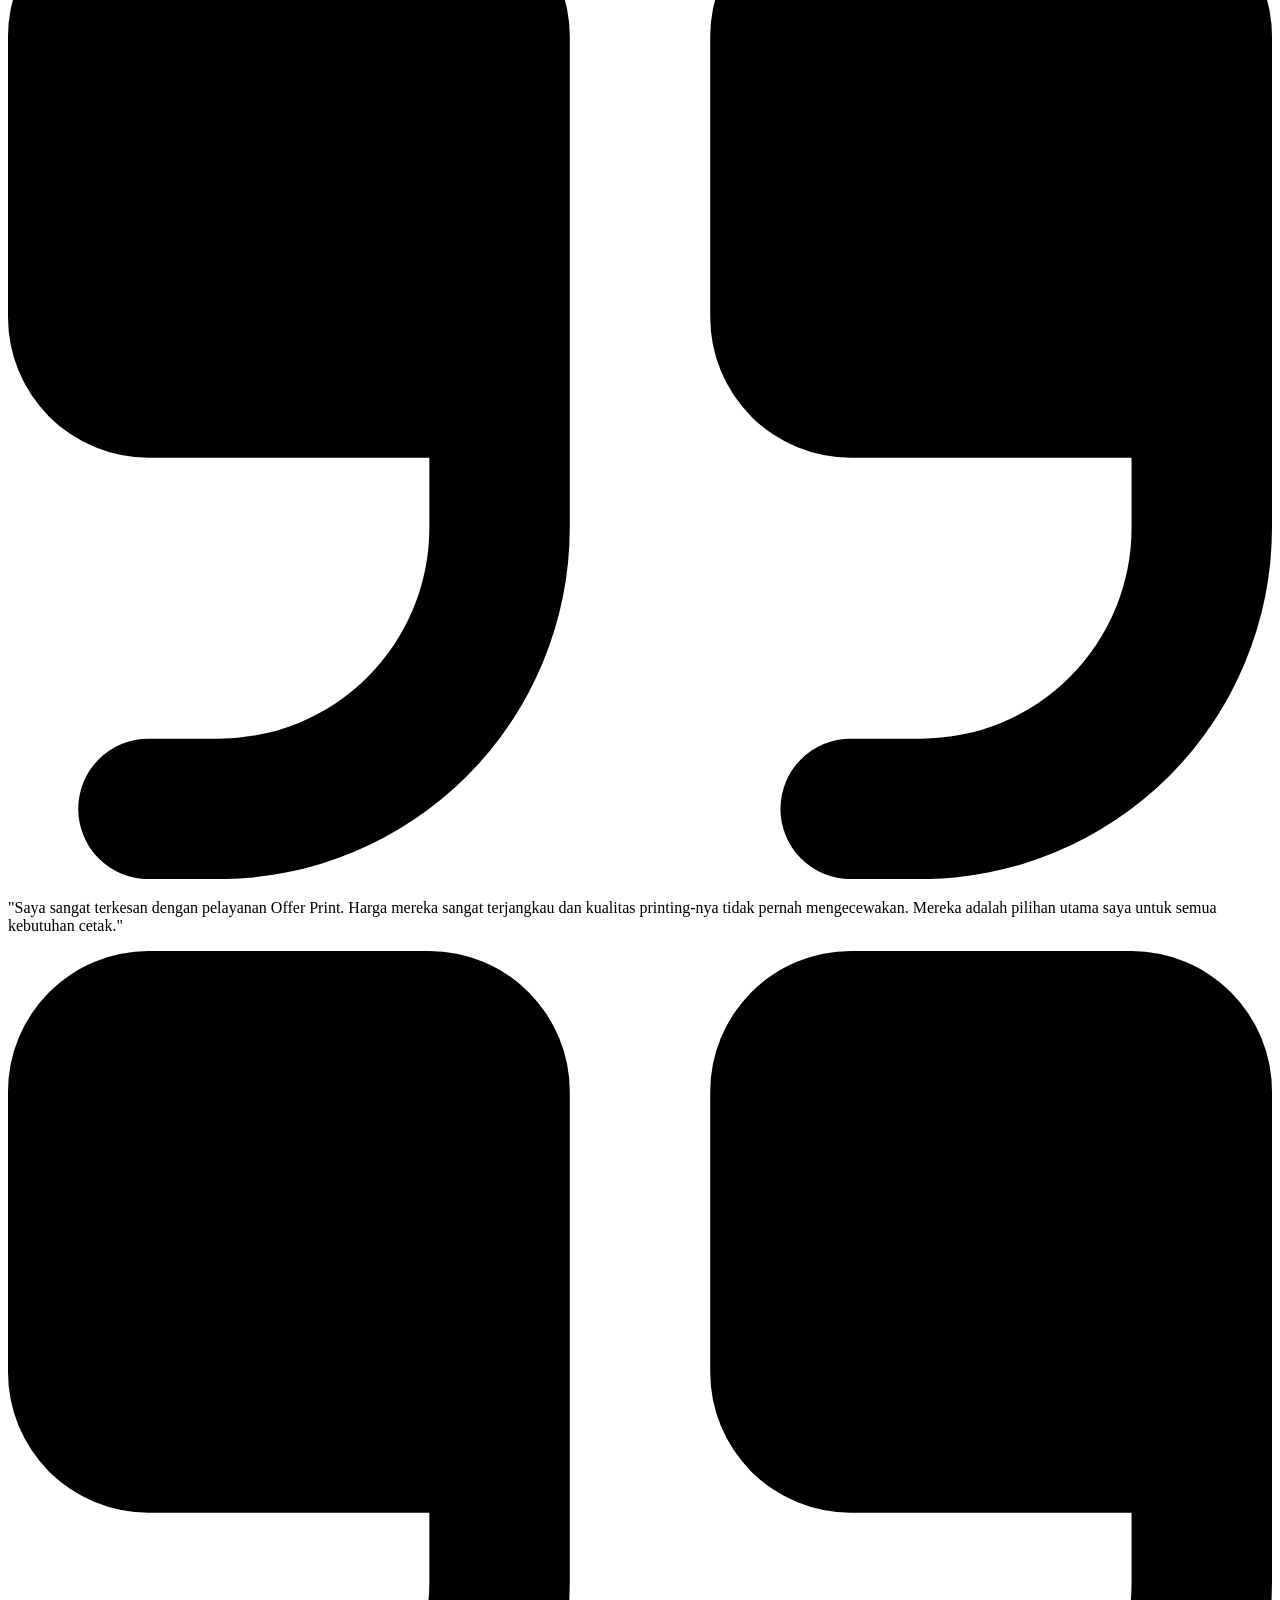
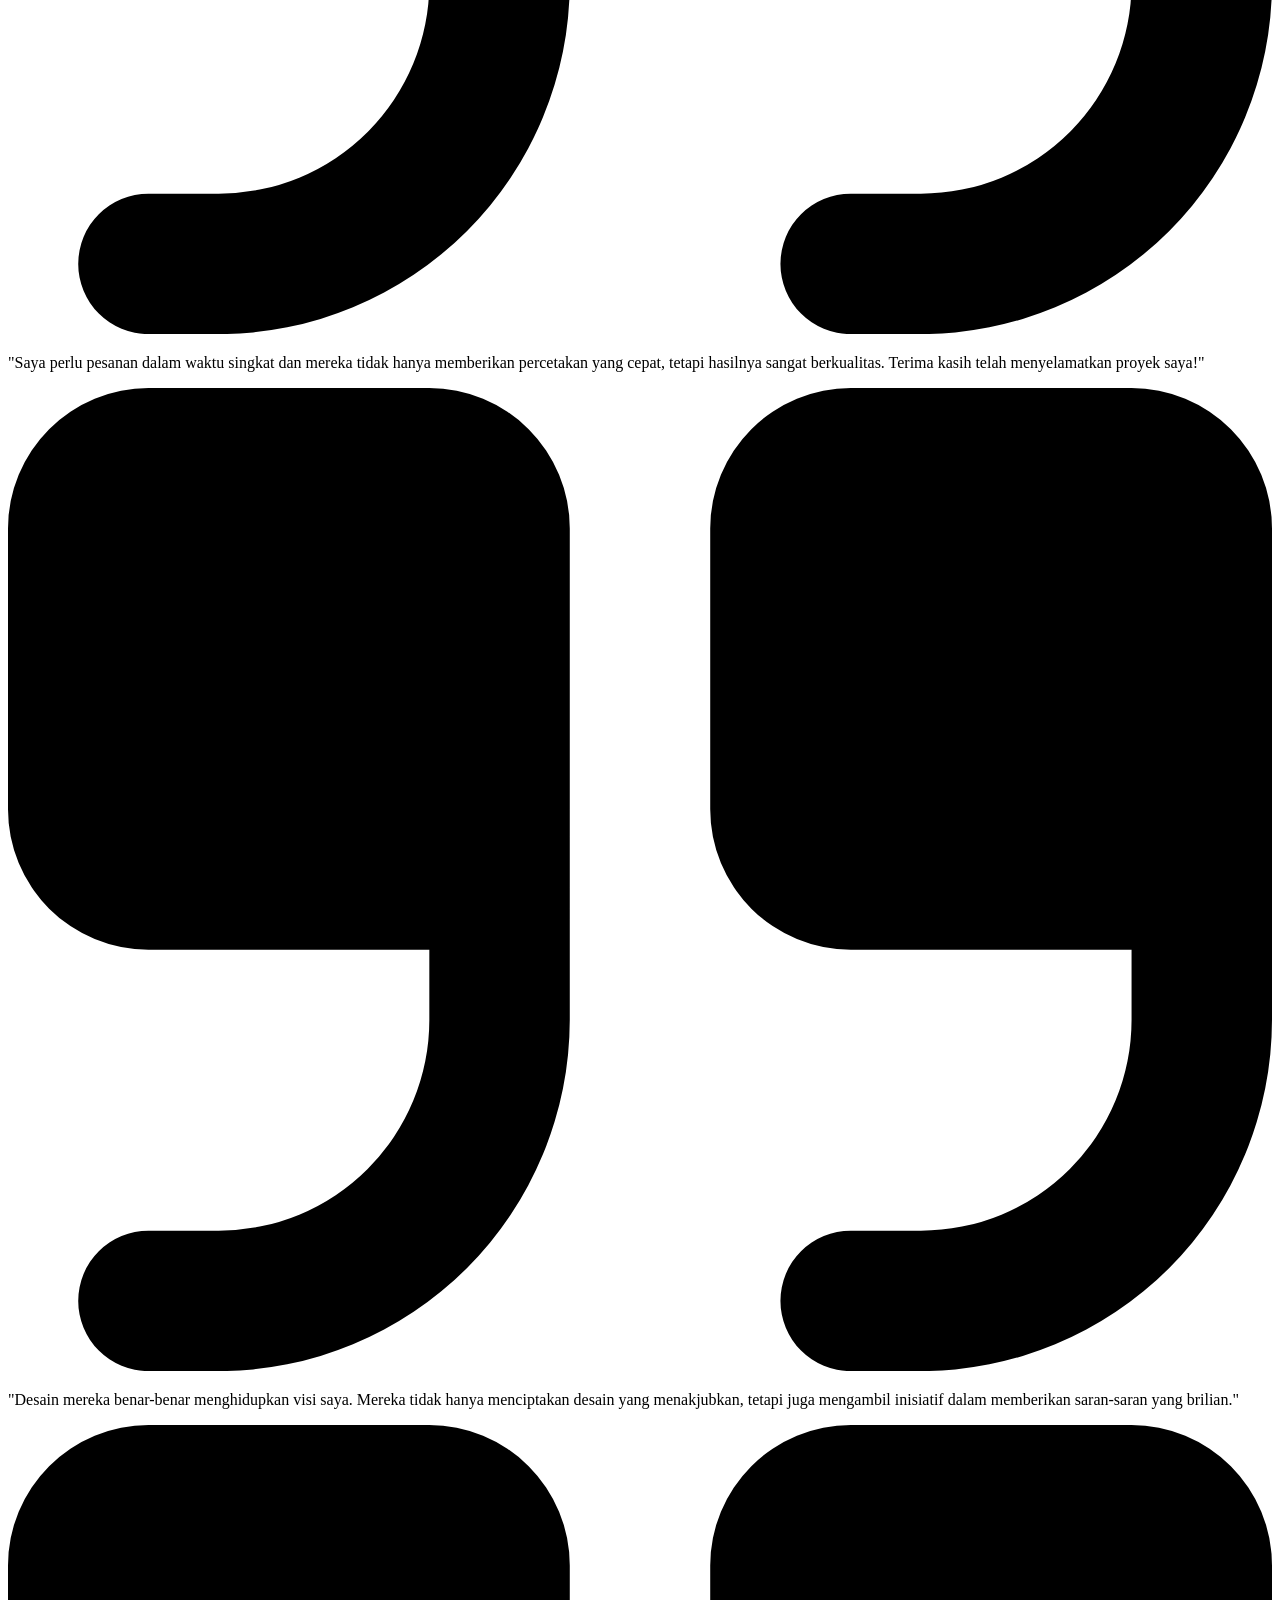
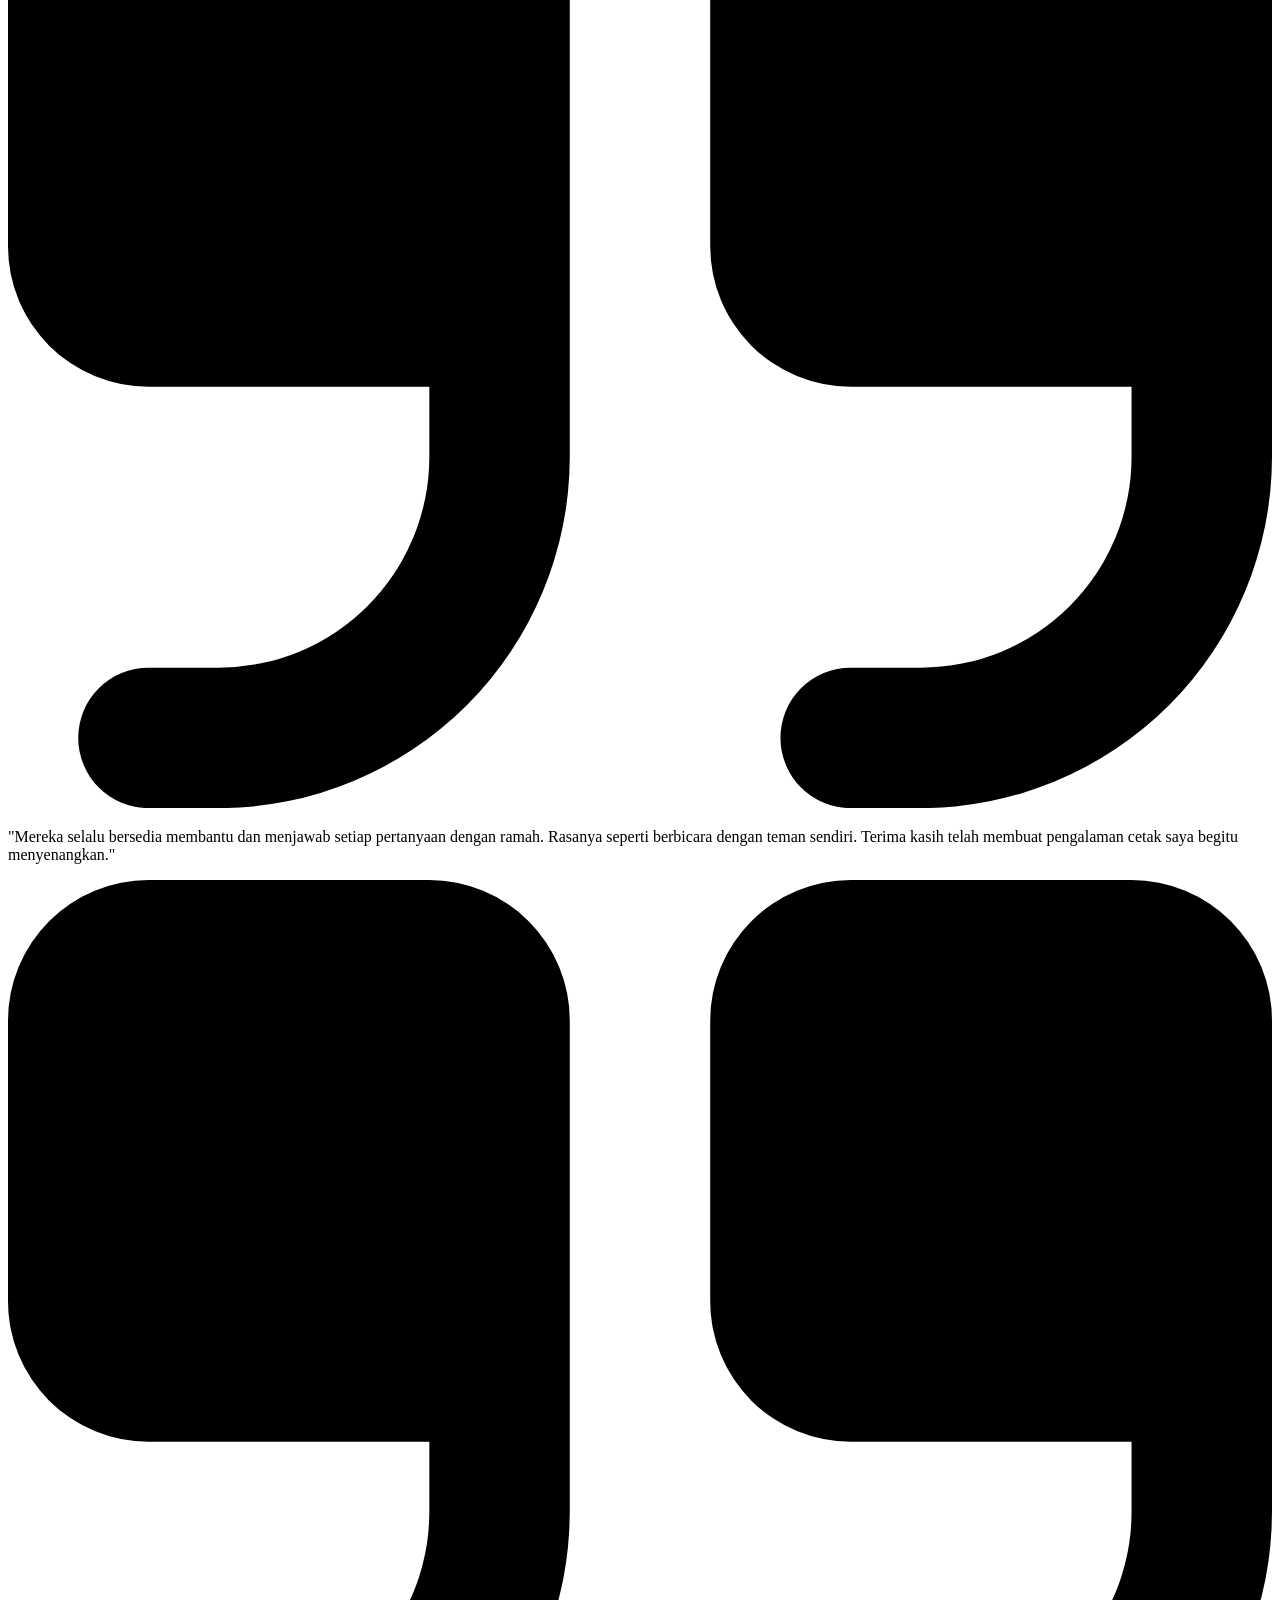
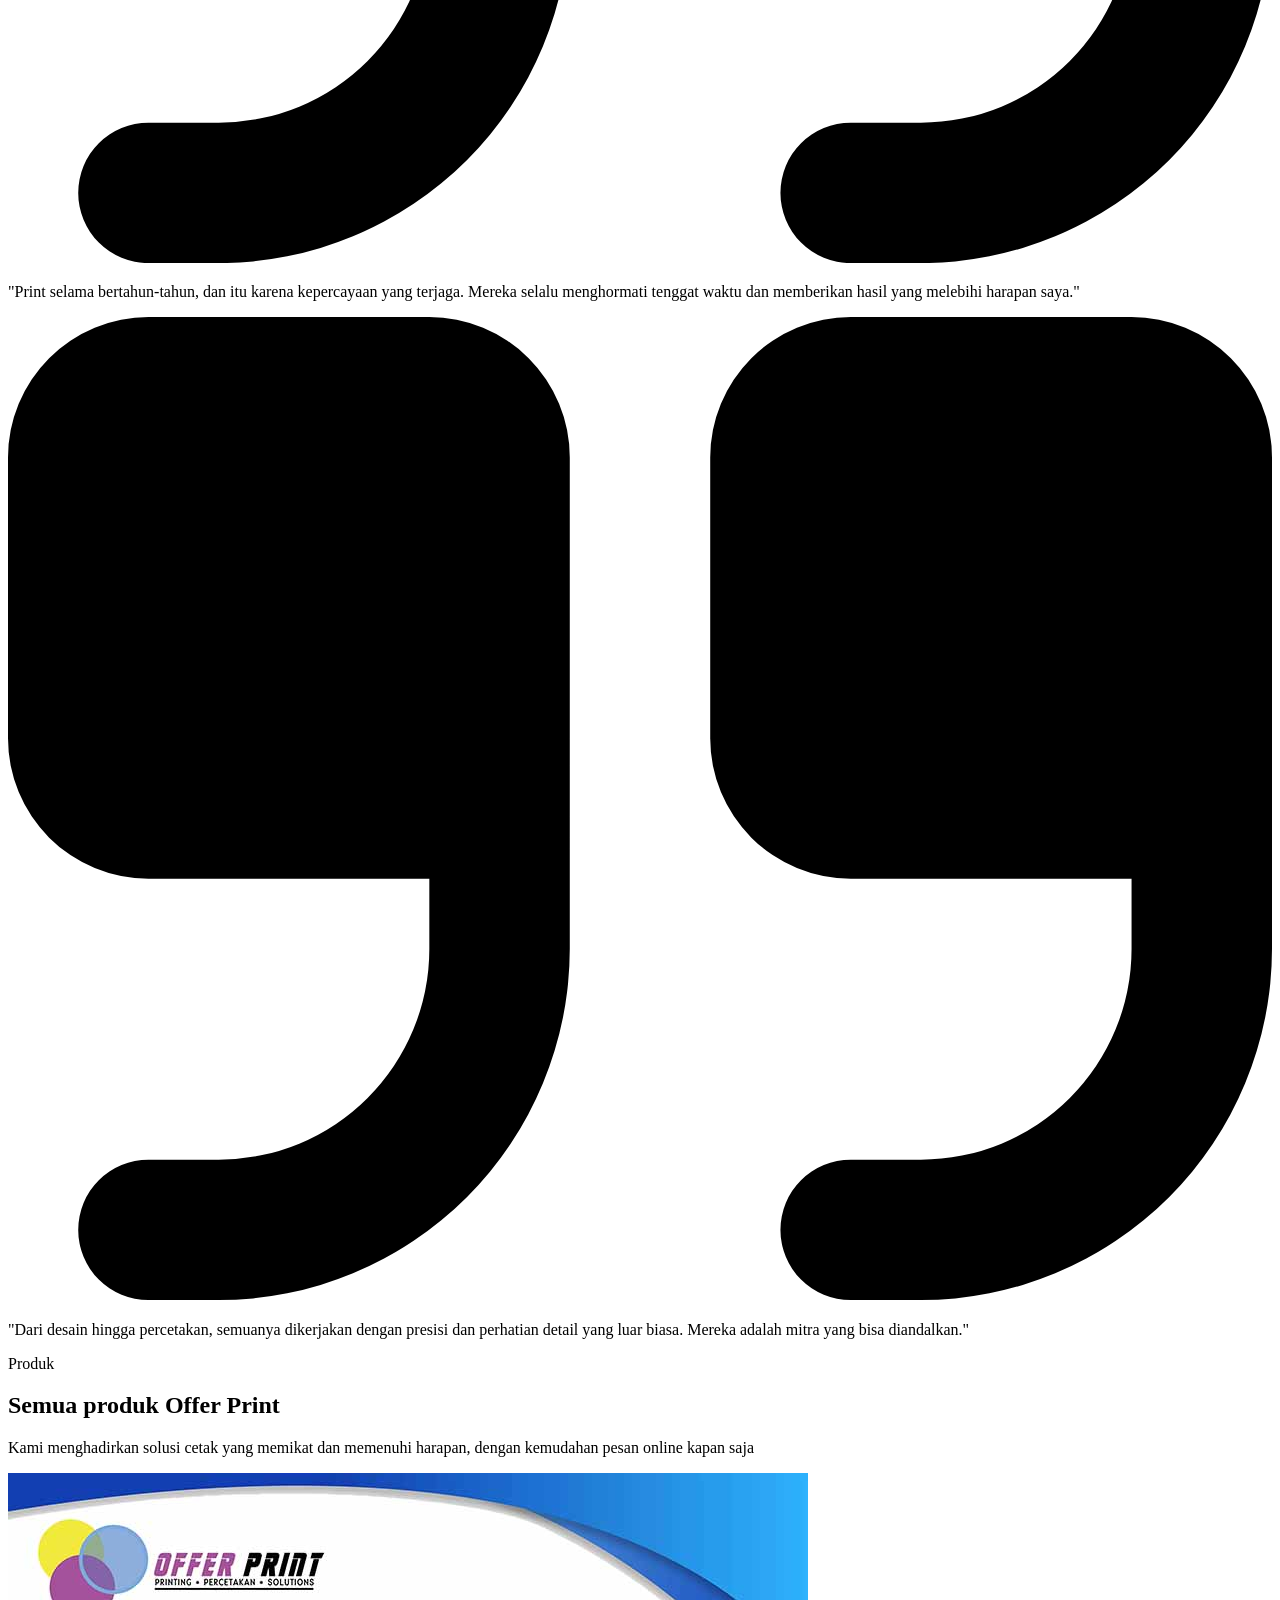
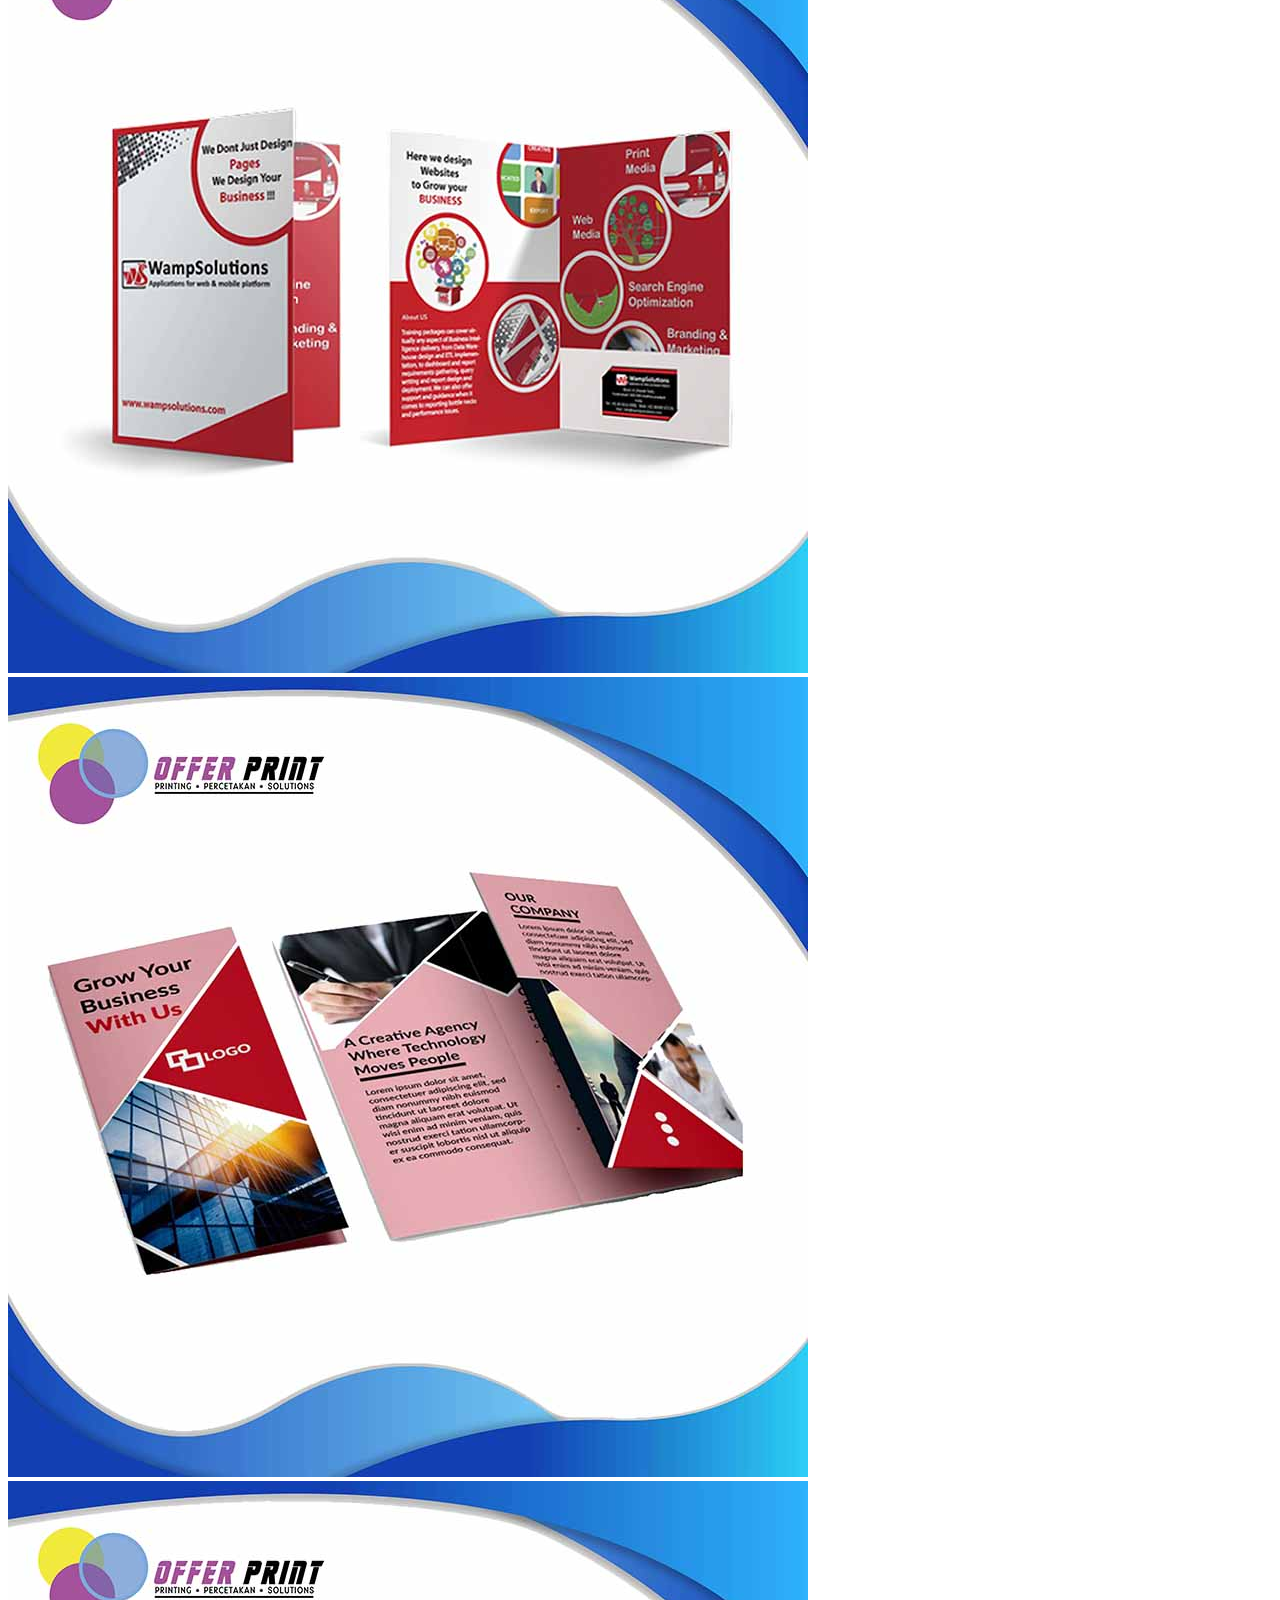
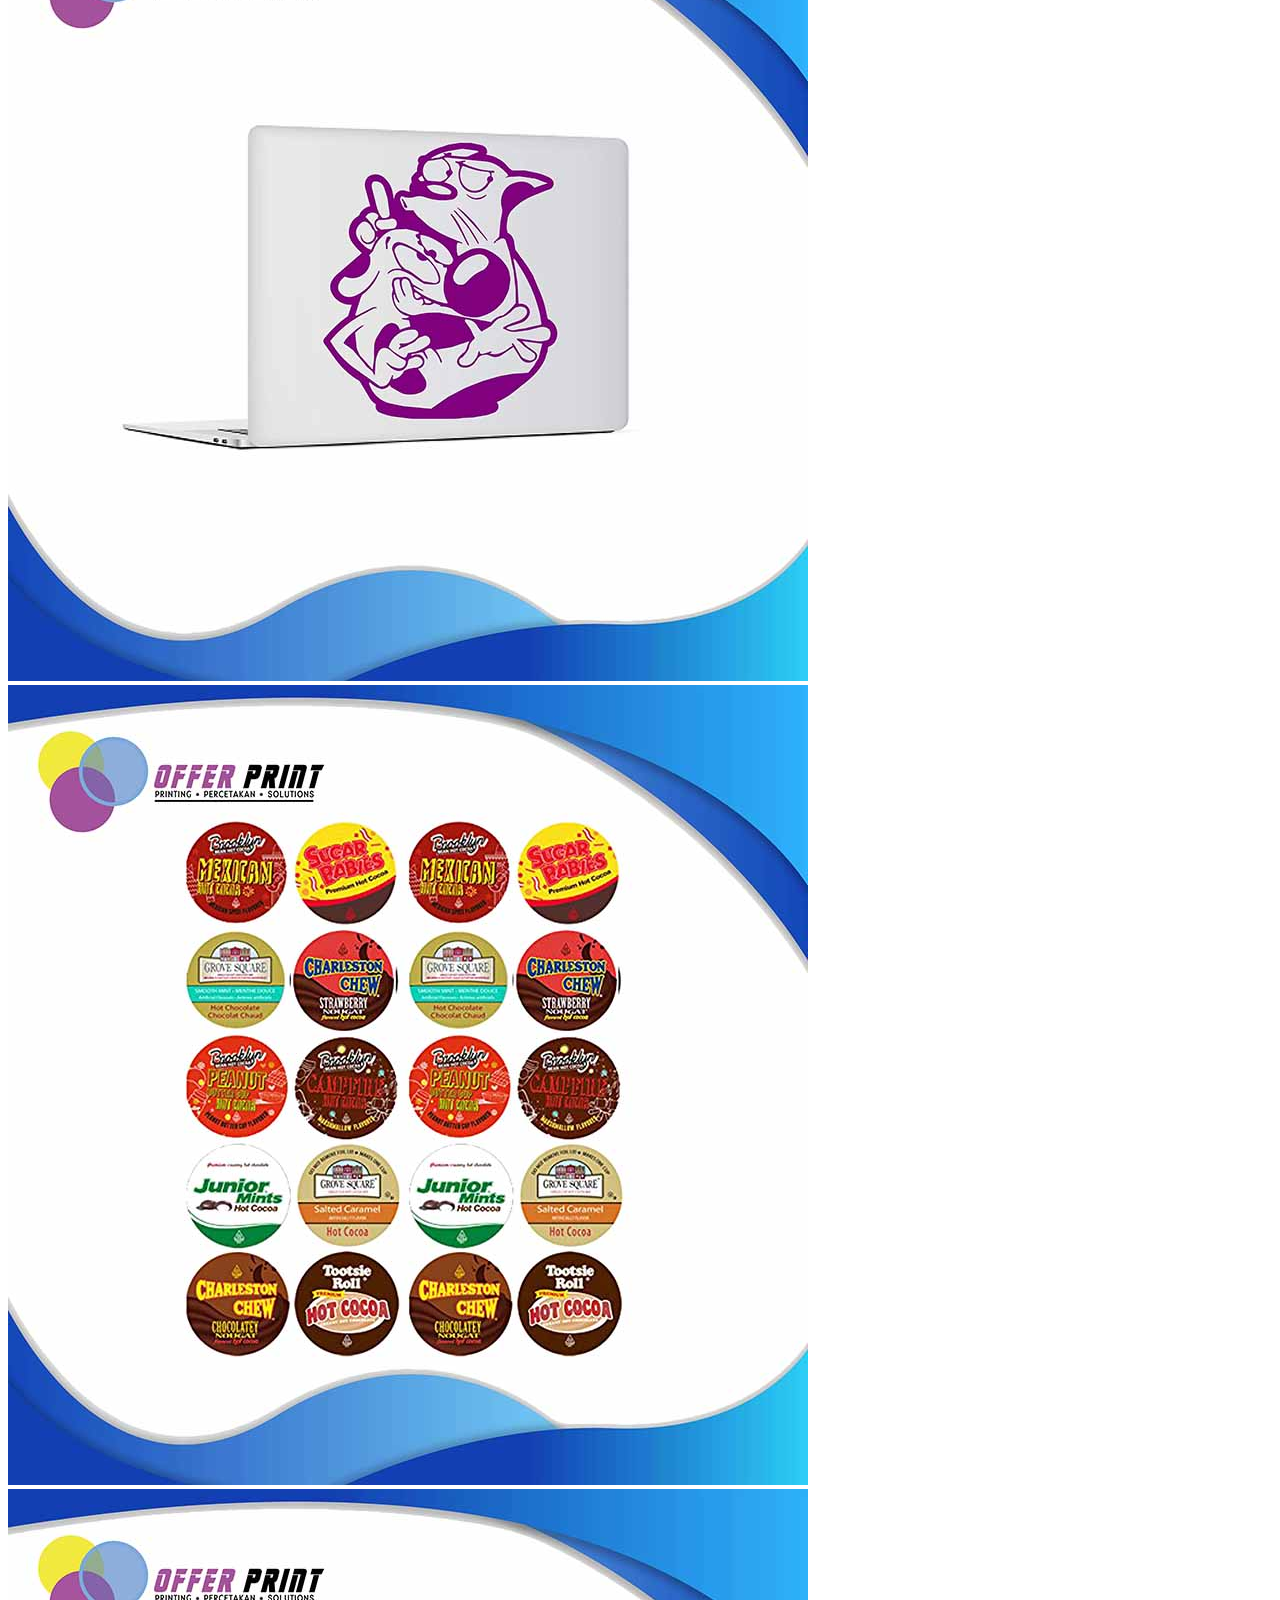
==== commit f9eee938: "Merge pull request #1 from GalaxyVallen/main feat: modal box" ====
--- a/index.html
+++ b/index.html
@@ -548,7 +548,7 @@
         </section>
       </div>
 
-      <section class="bg-gray-800 text-gray-100">
+      <!-- <section class="bg-gray-800 text-gray-100">
         <div class="container px-6 py-12 mx-auto">
           <div class="grid items-center gap-4 xl:grid-cols-5">
             <div
@@ -655,7 +655,7 @@
             </div>
           </div>
         </div>
-      </section>
+      </section> -->
 
       <section class="bg-gradient-to-br from-cyan-50">
         <div class="container py-36 mx-auto md:px-6">
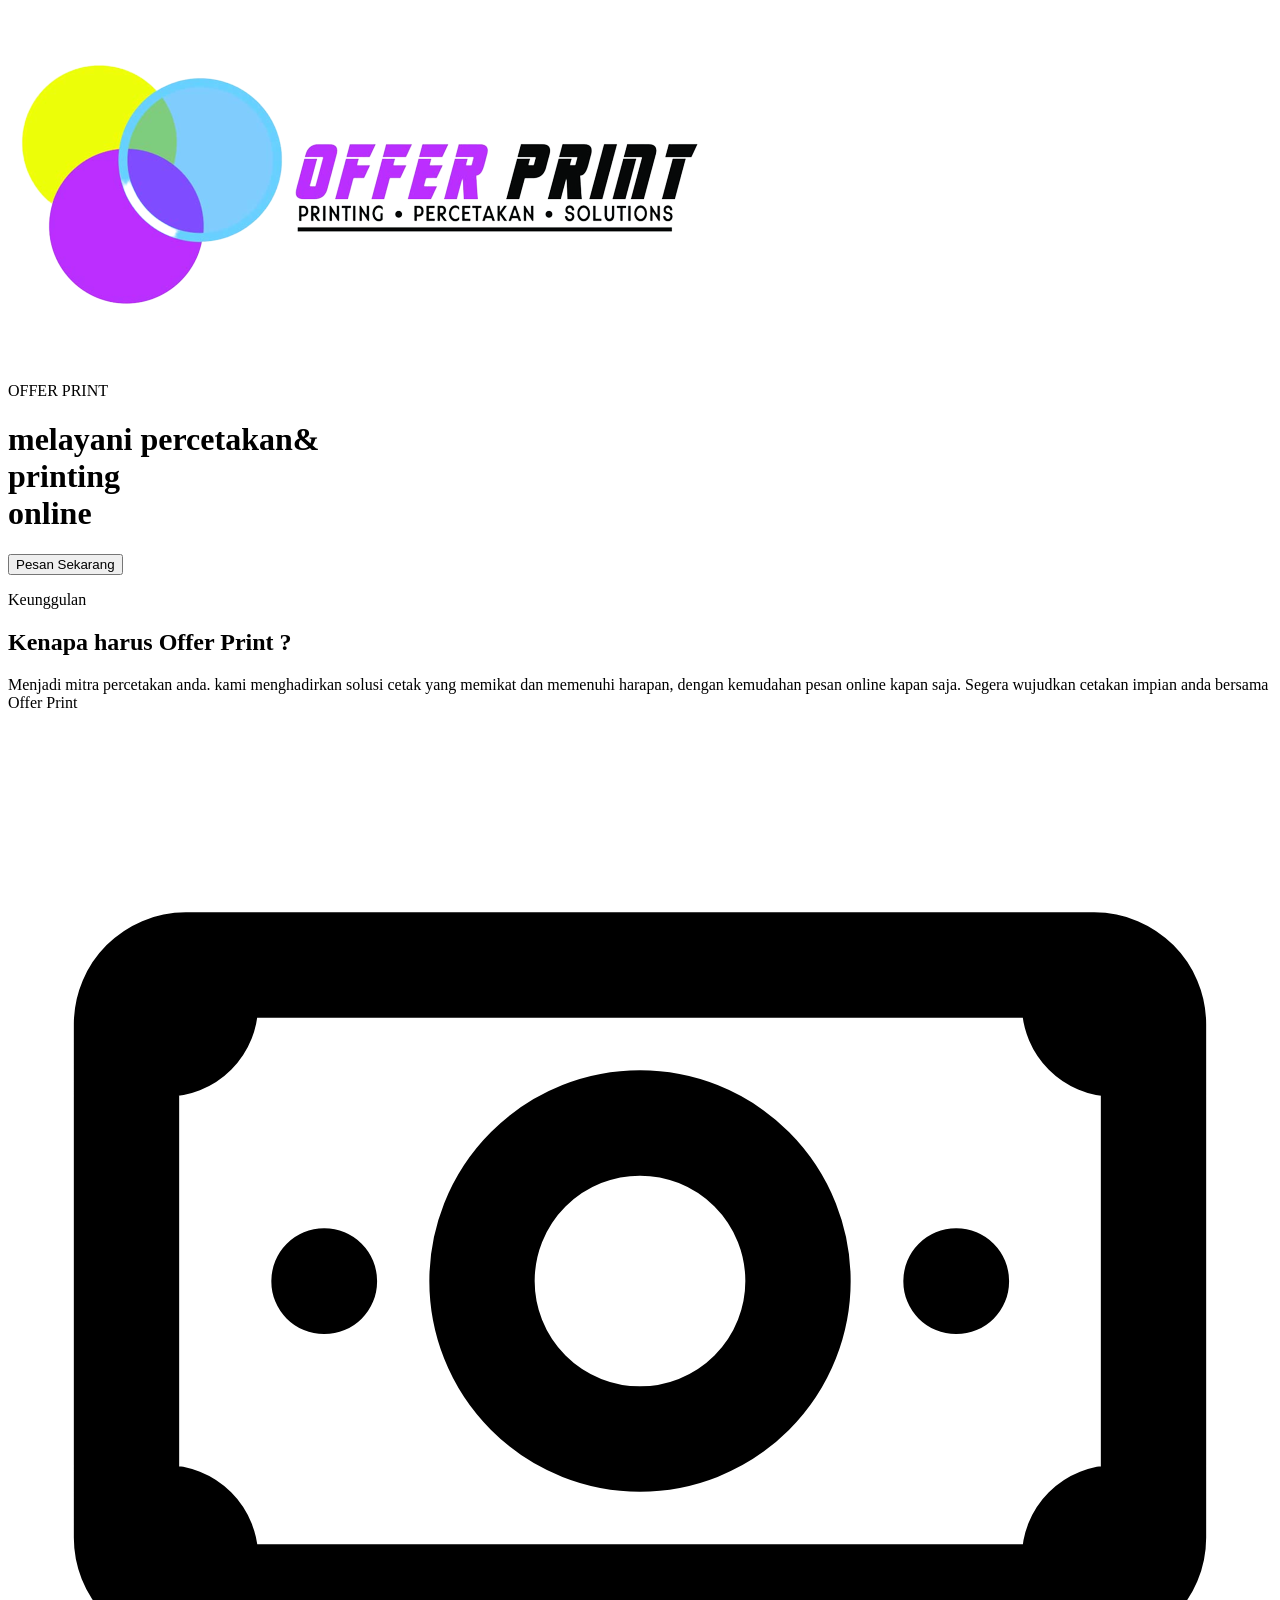
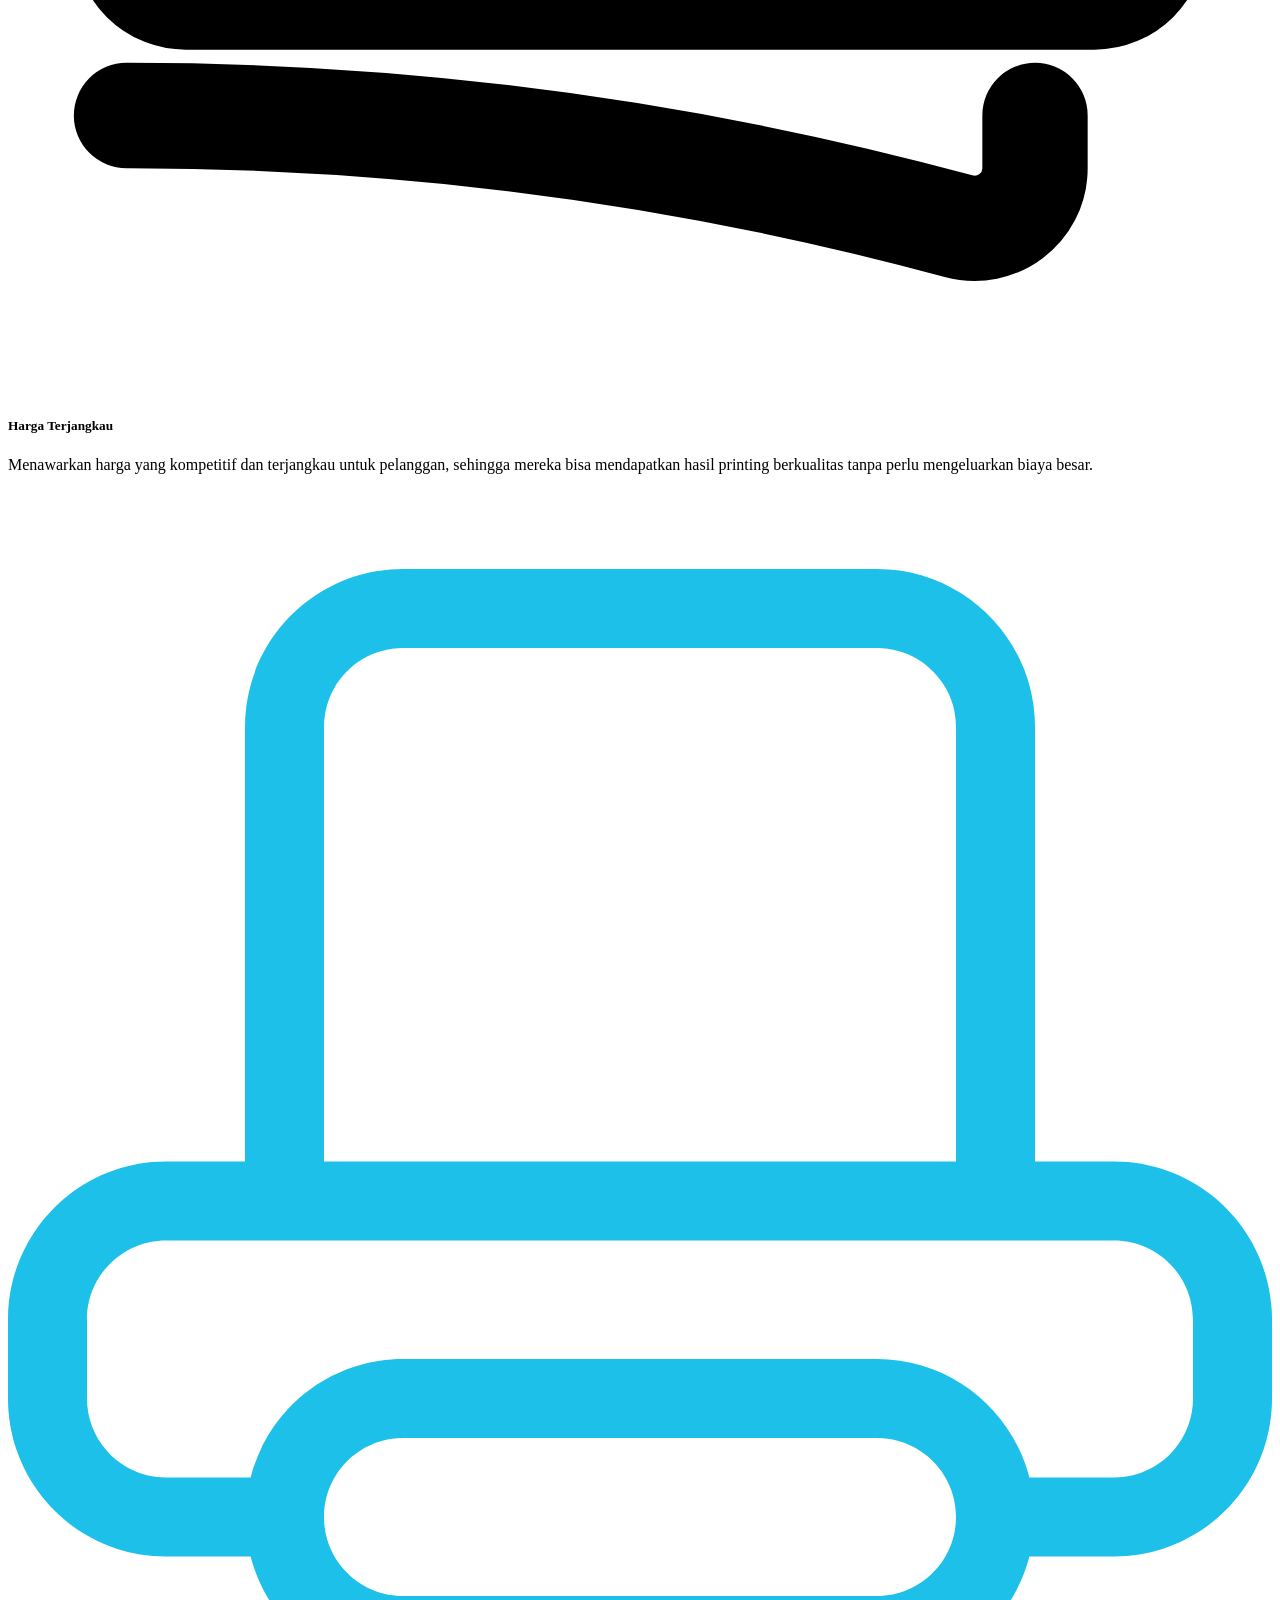
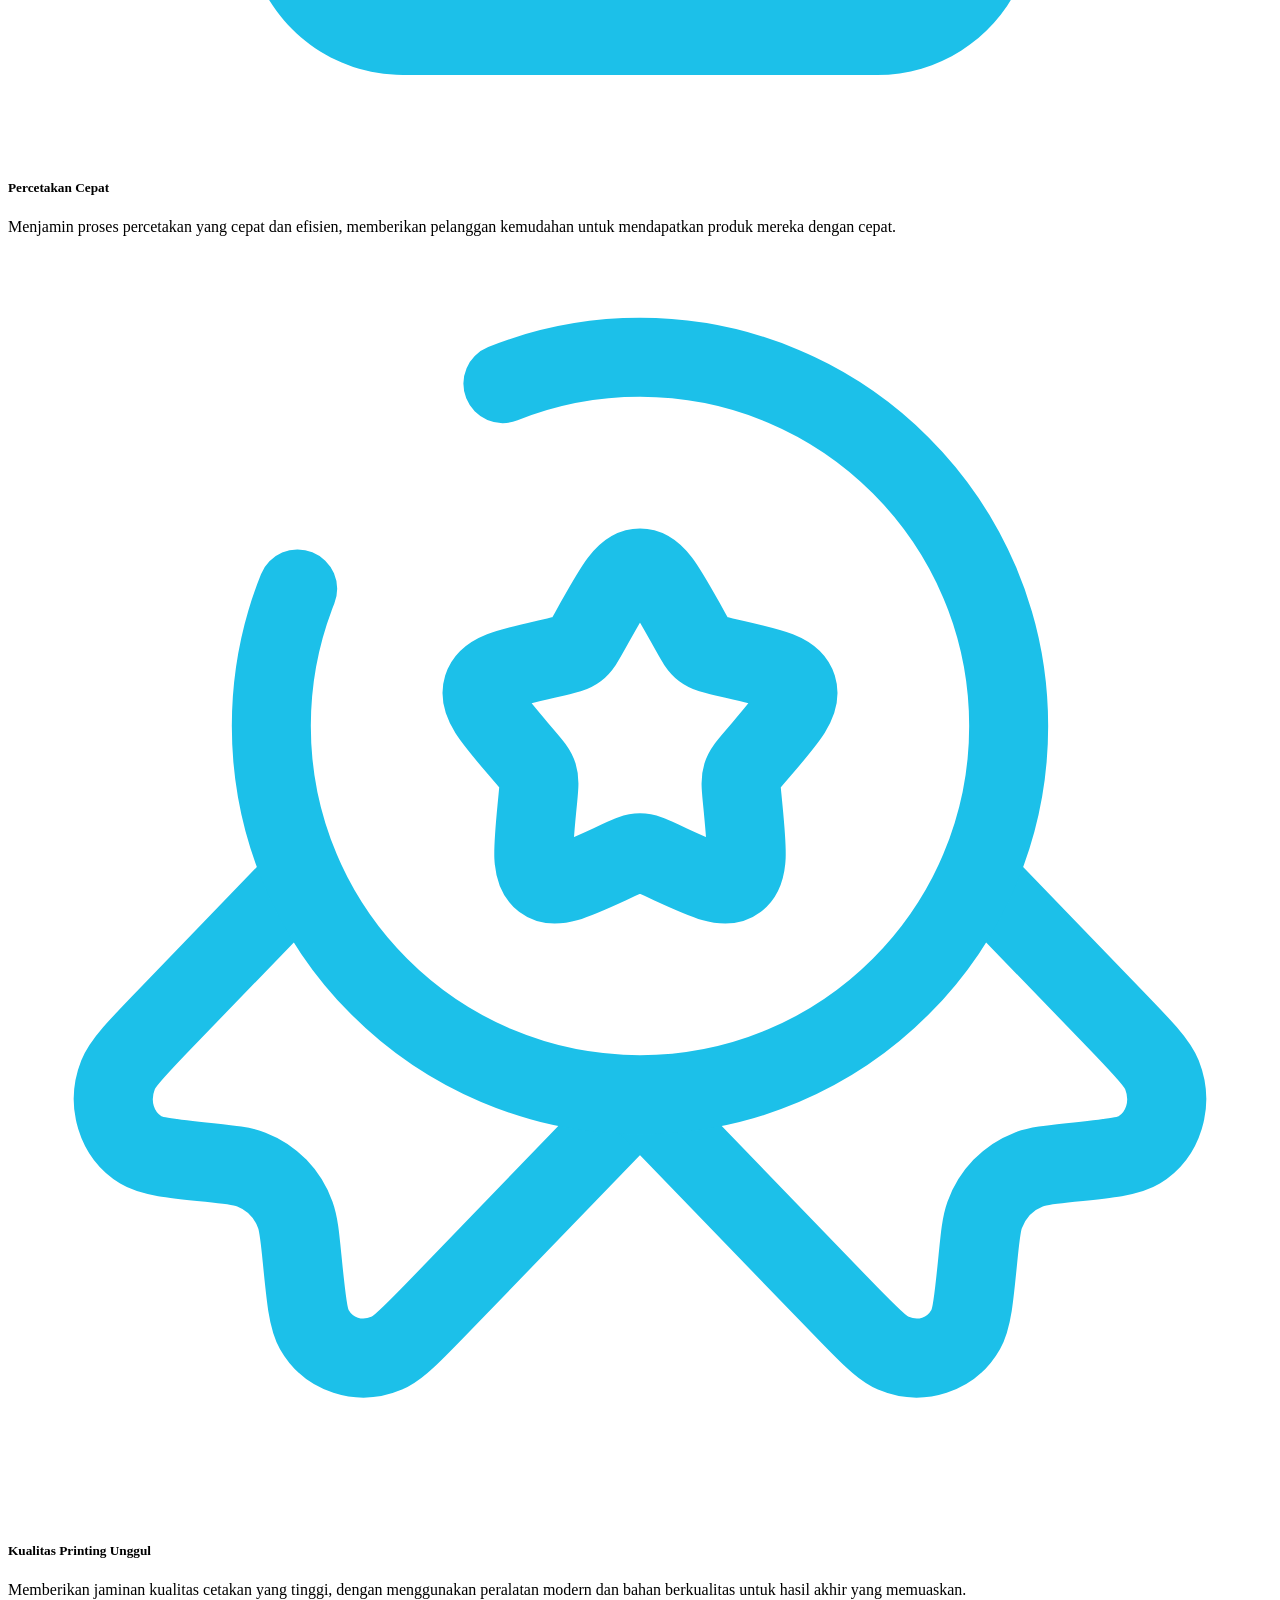
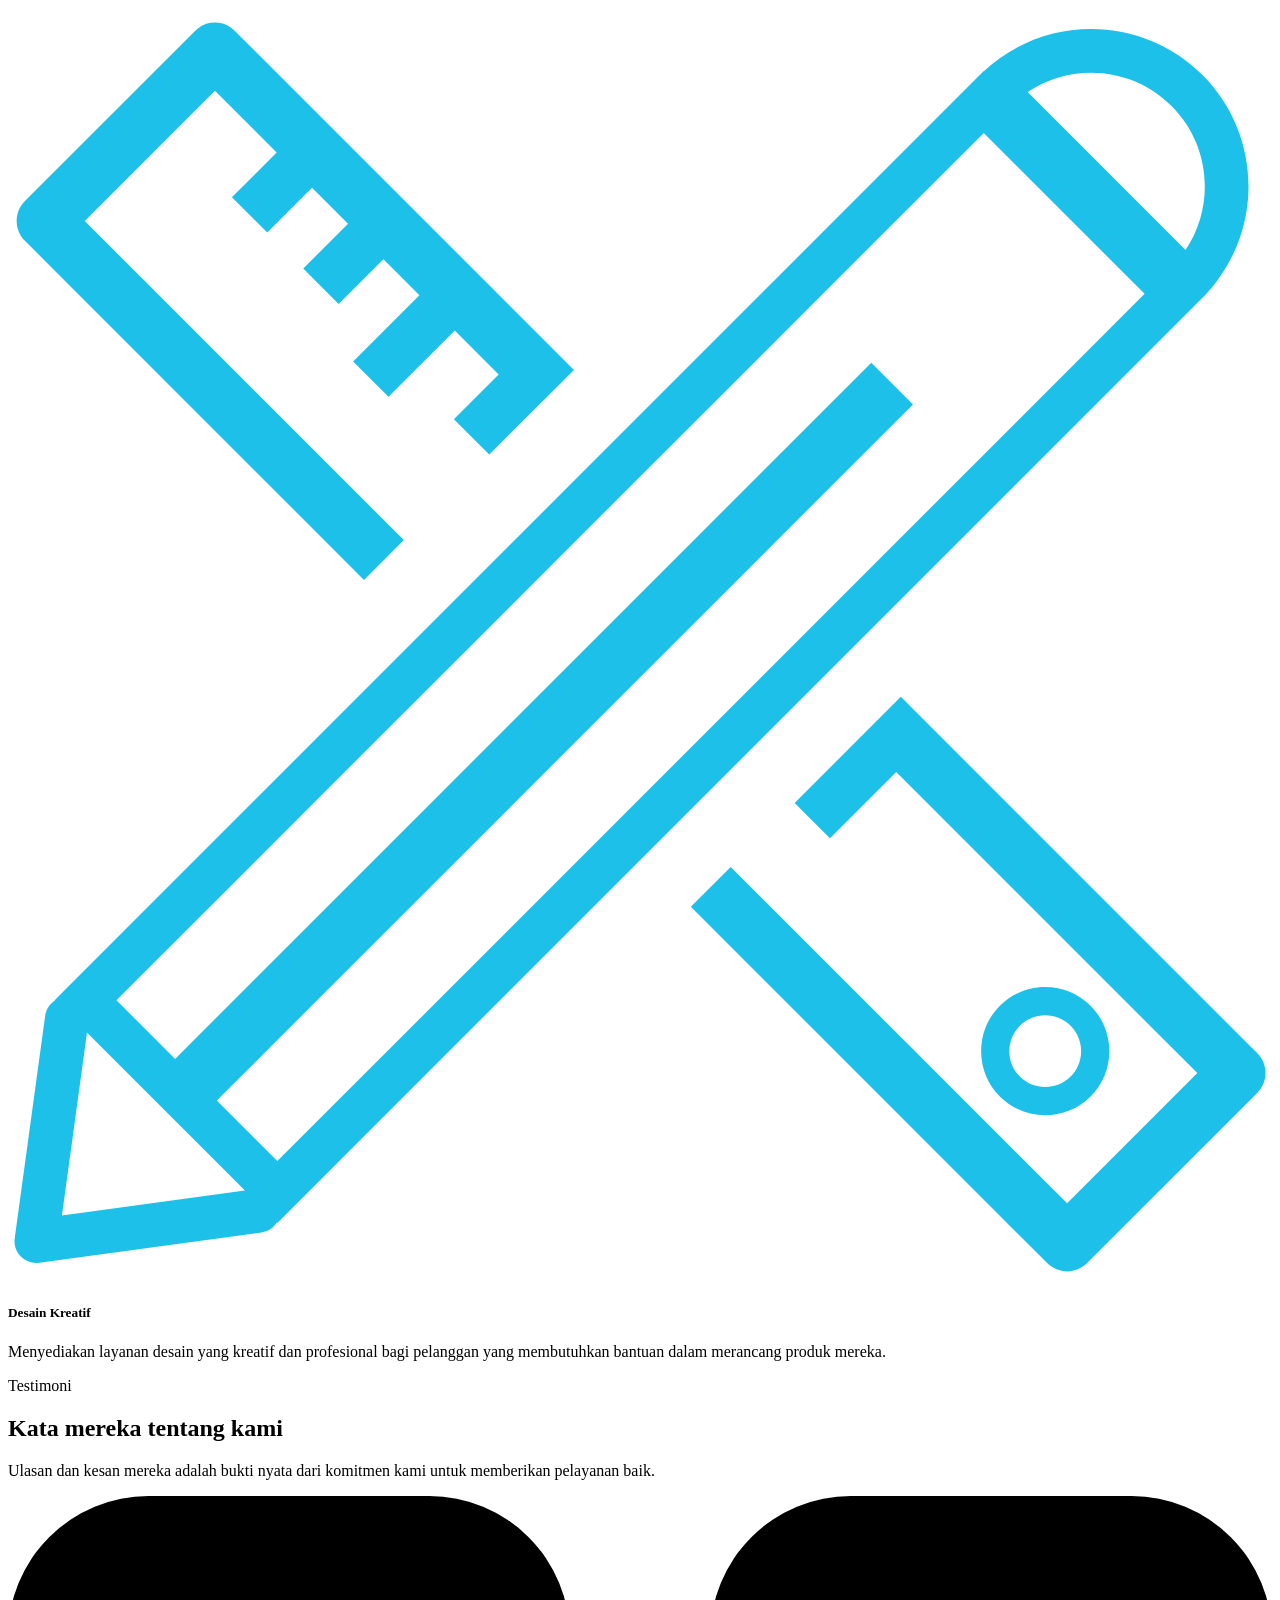
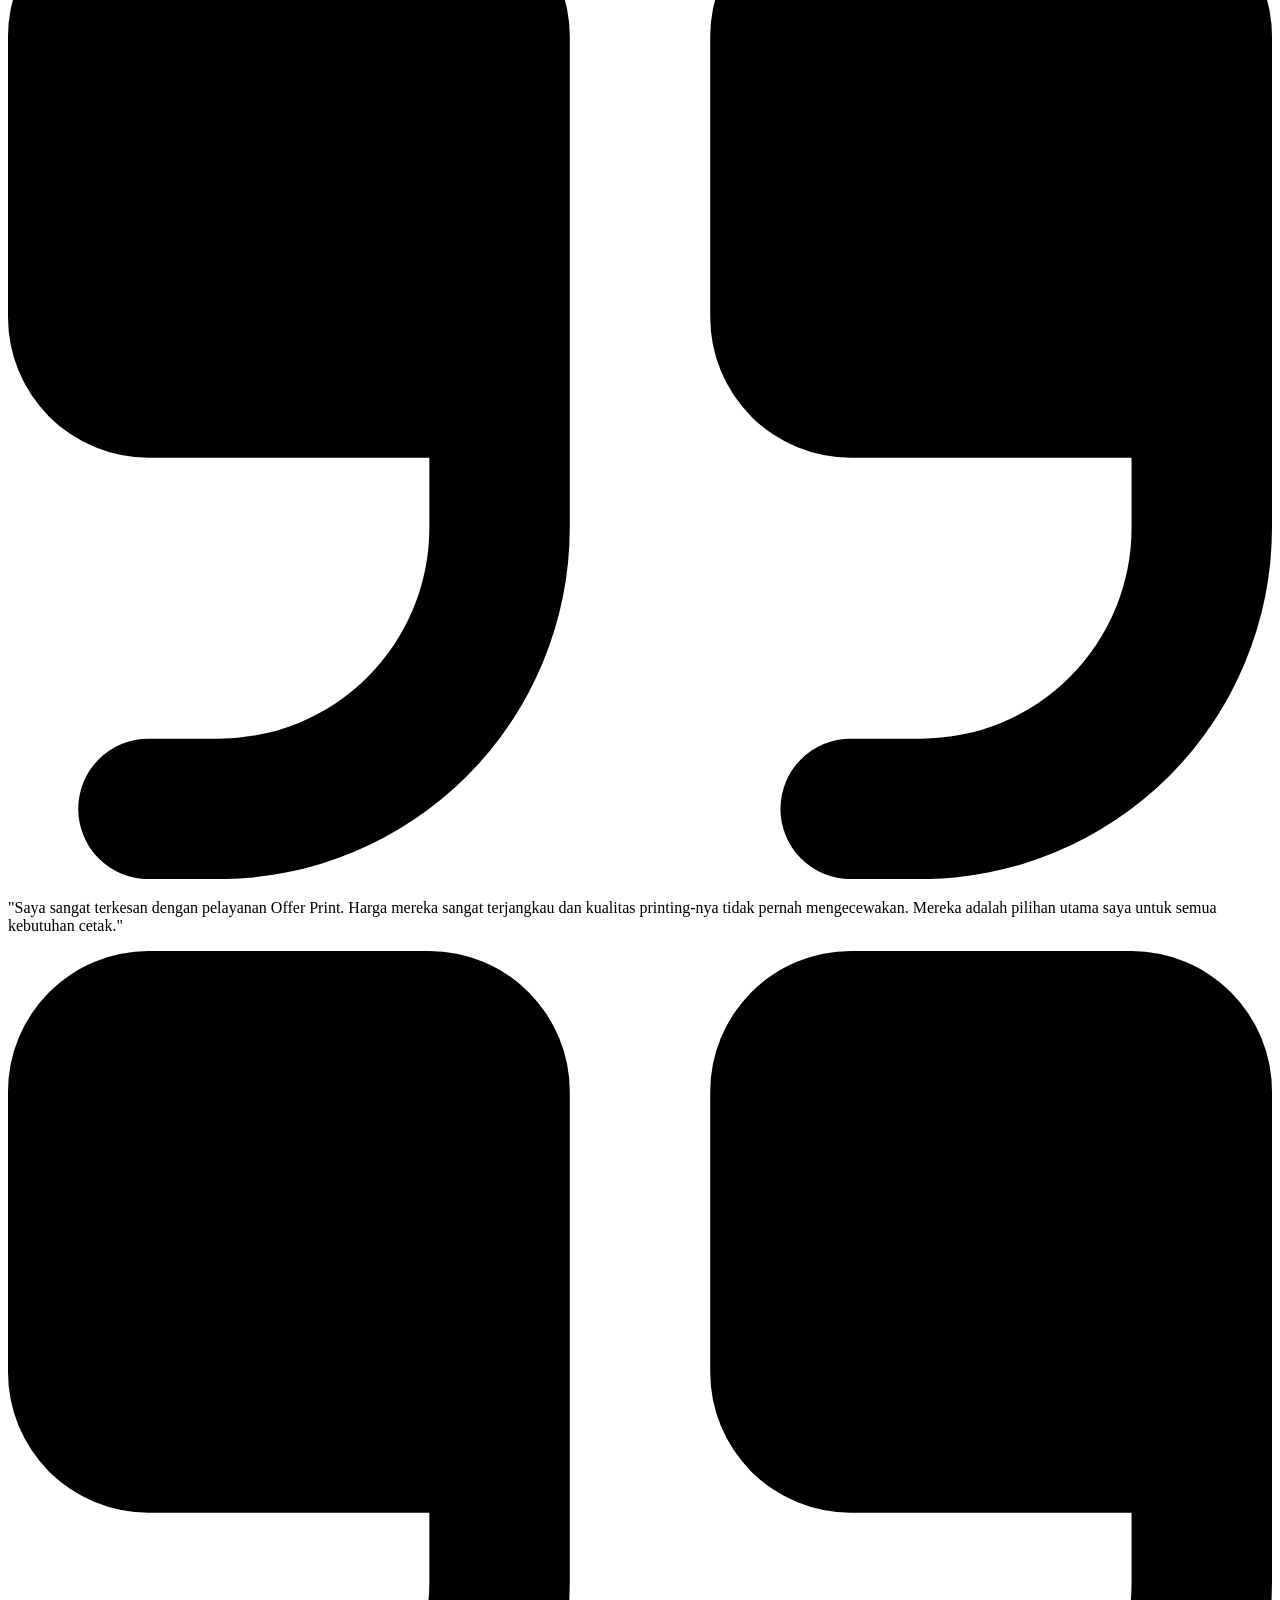
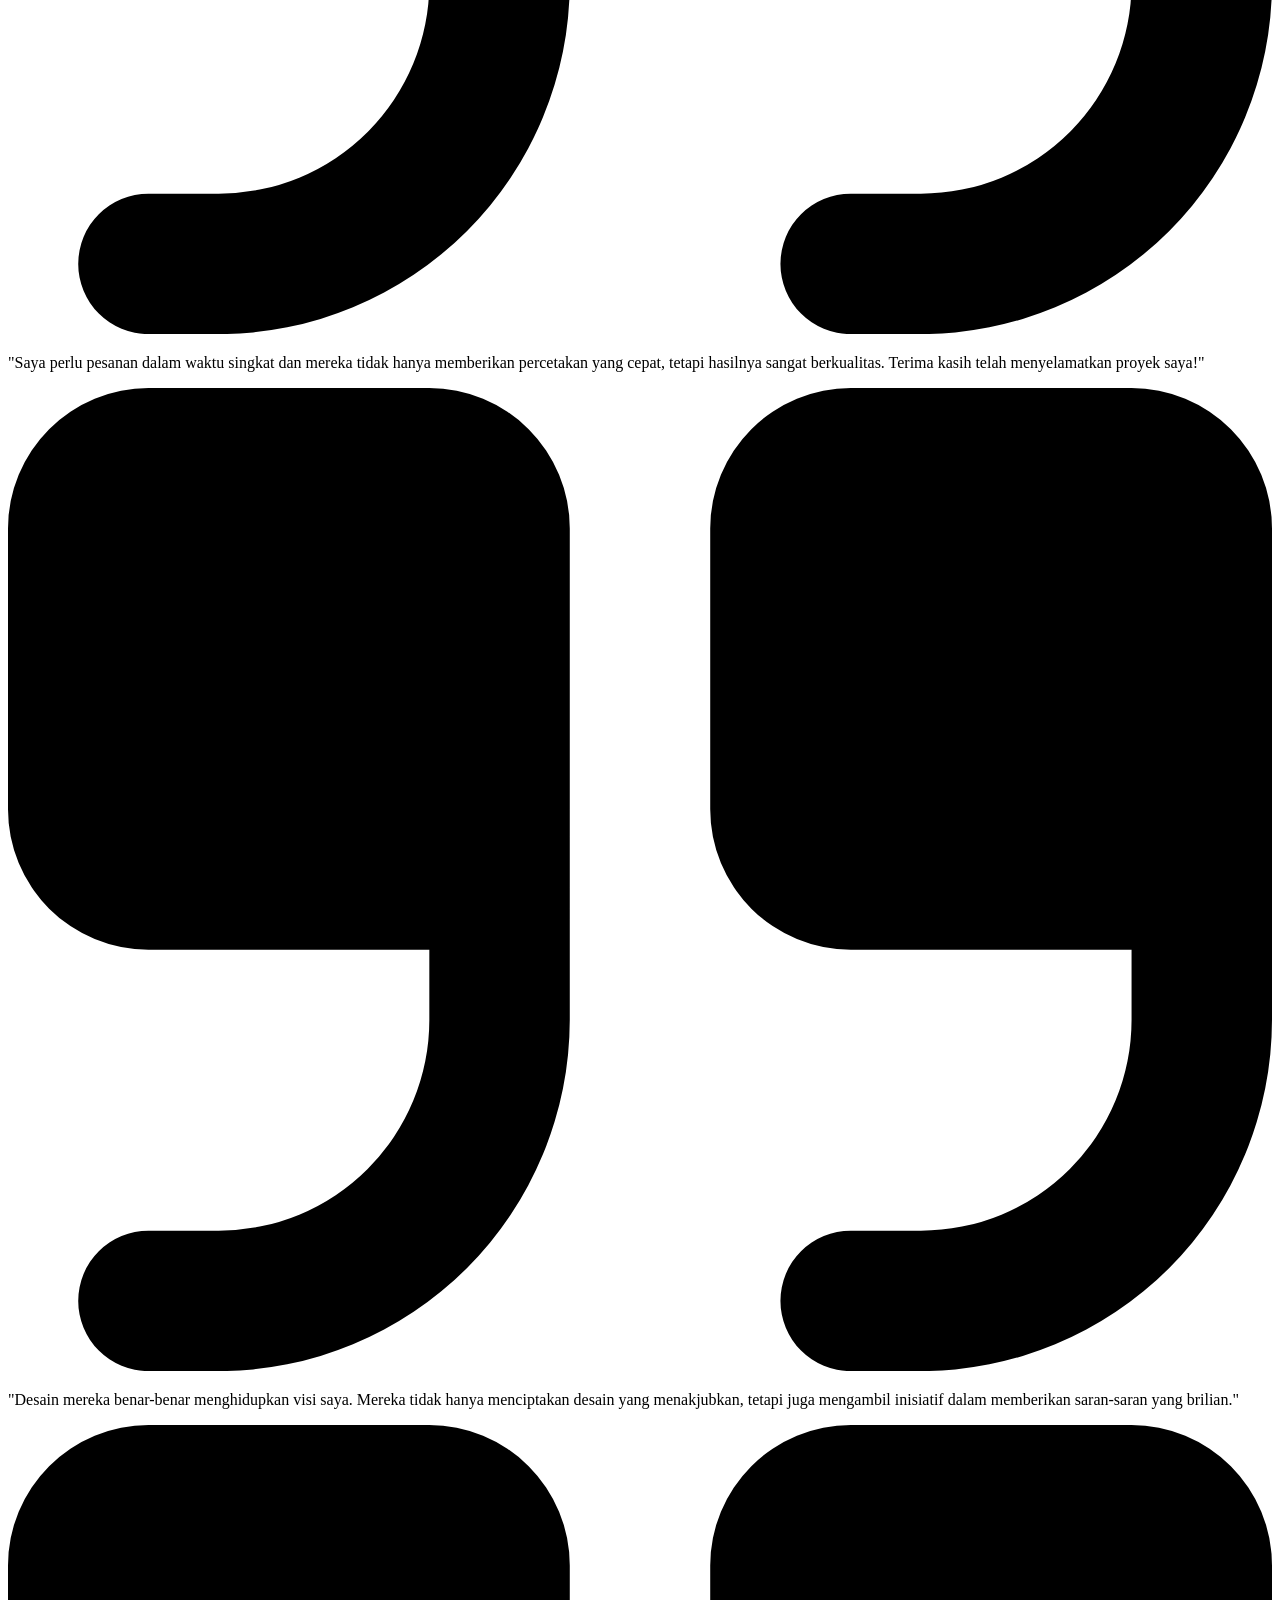
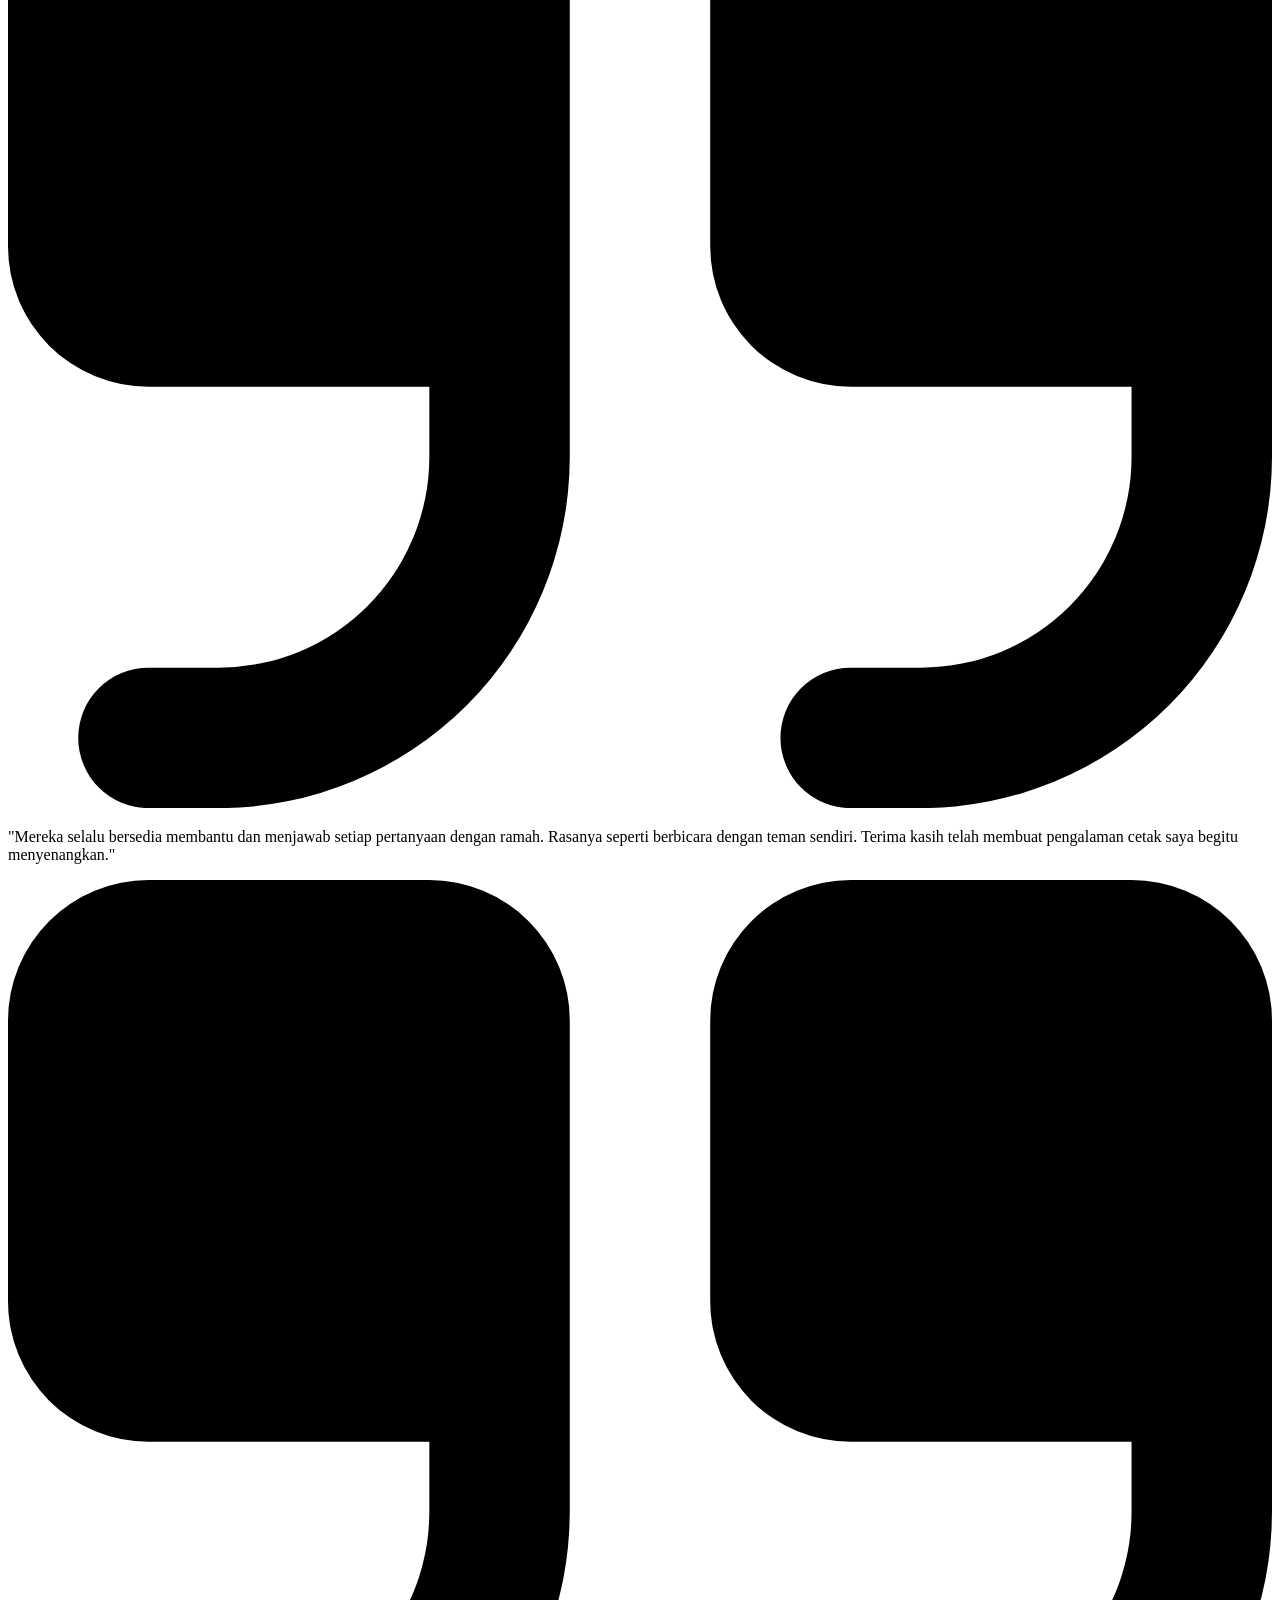
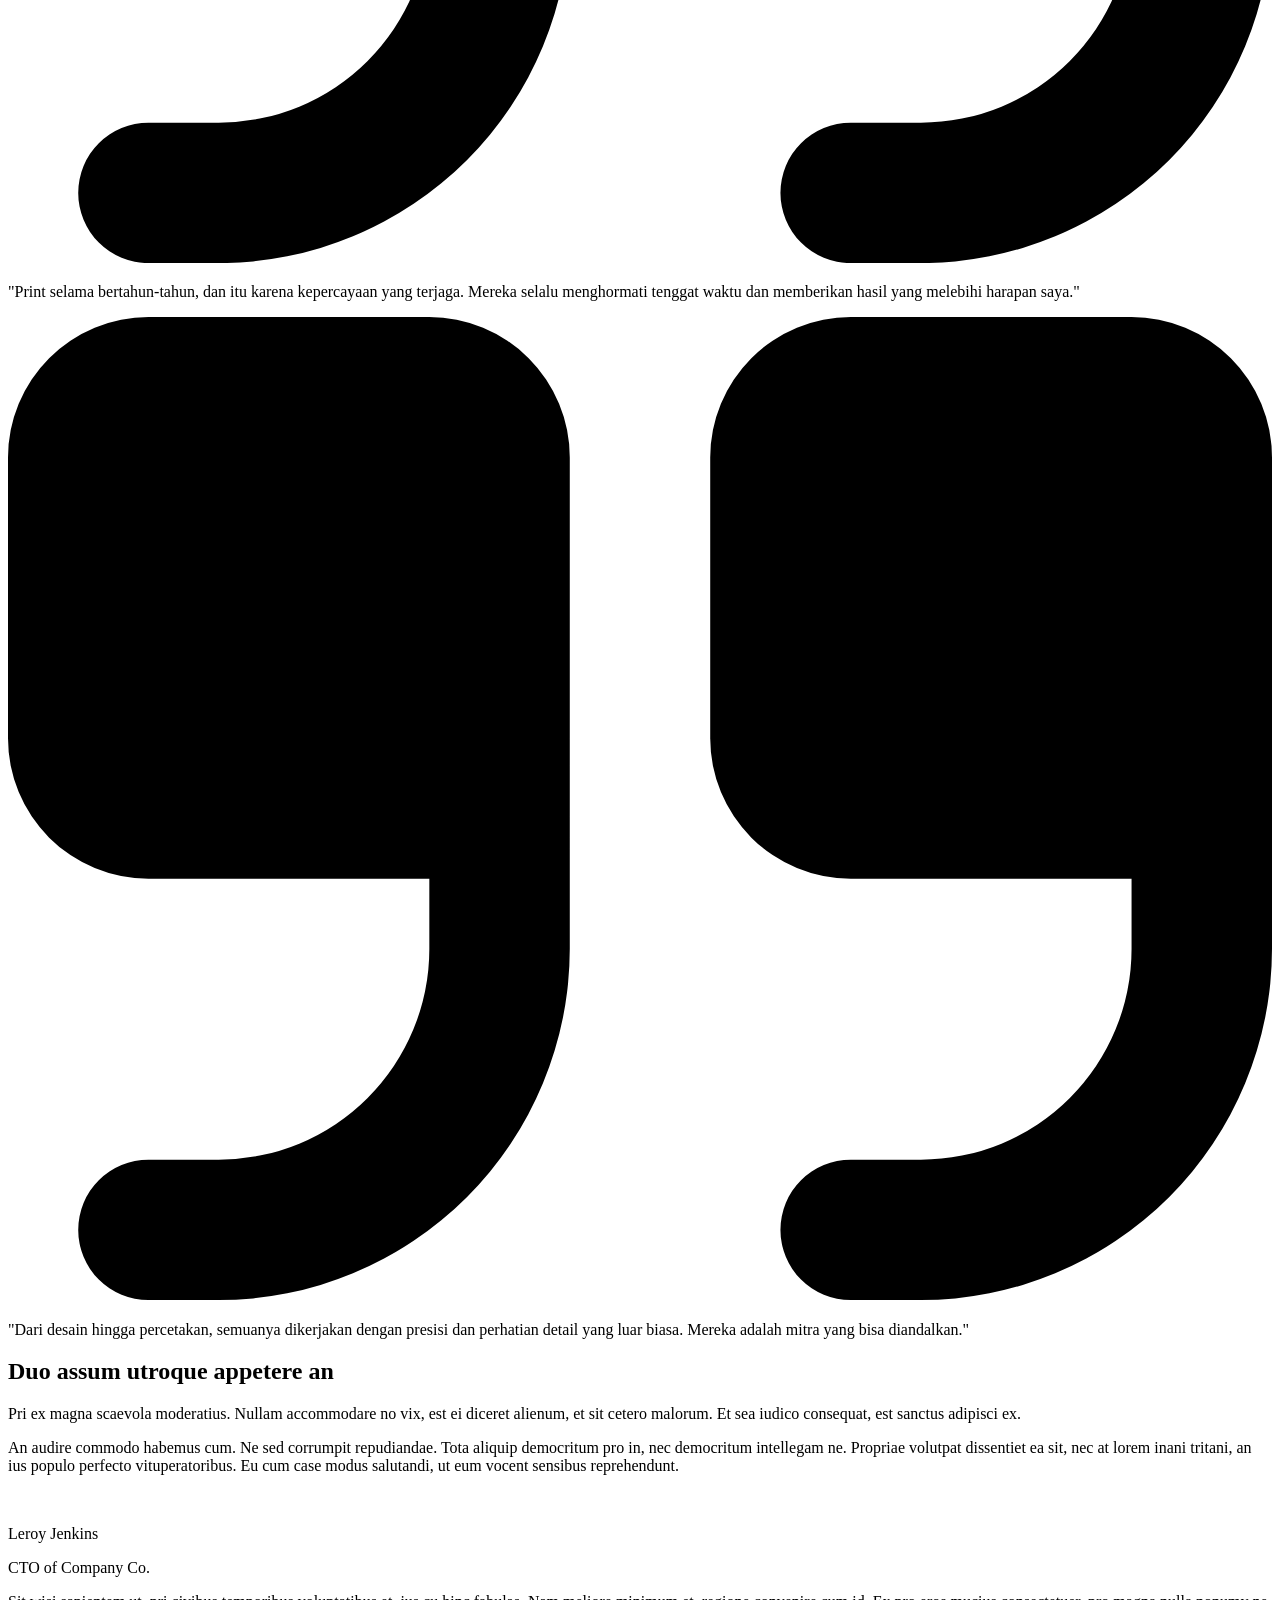
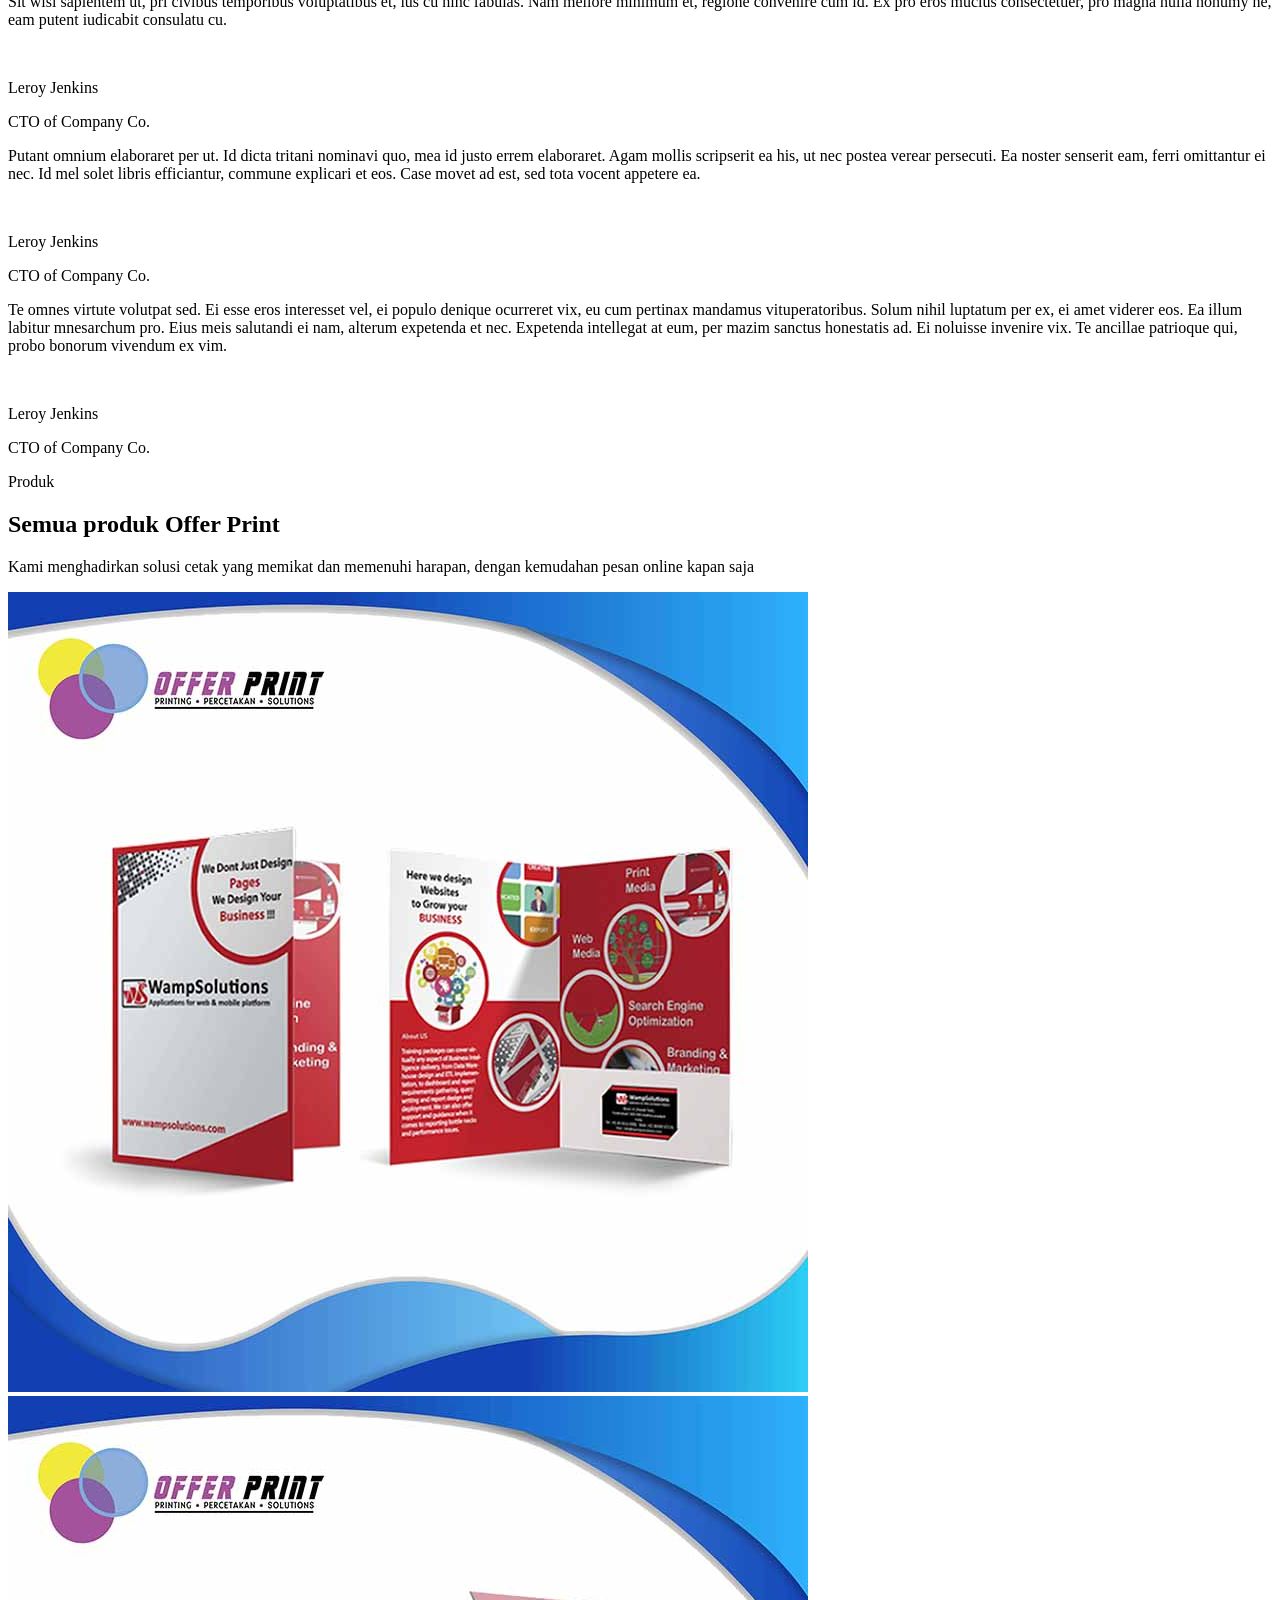
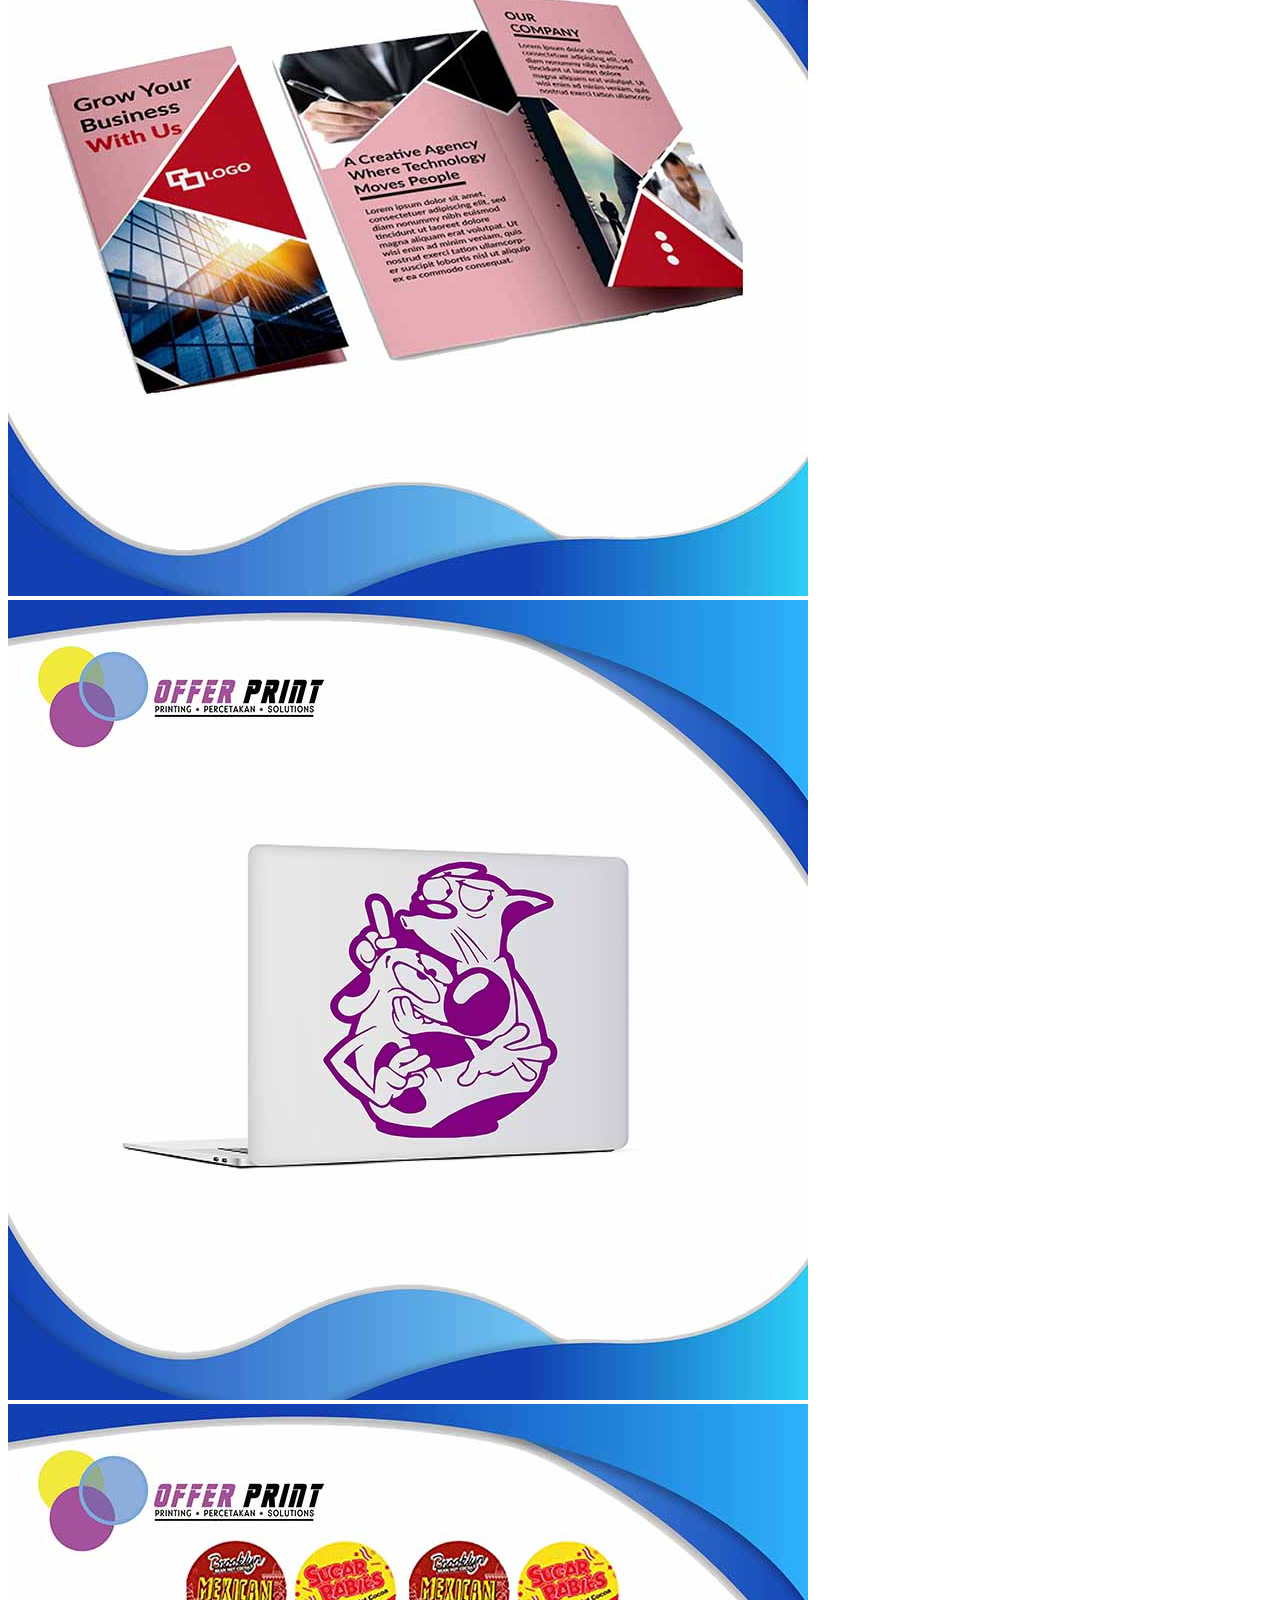
==== commit 3c77c927: "eigh commit pake punya gw / lu?" ====
--- a/index.html
+++ b/index.html
@@ -548,7 +548,7 @@
         </section>
       </div>
 
-      <!-- <section class="bg-gray-800 text-gray-100">
+      <section class="bg-gray-800 text-gray-100">
         <div class="container px-6 py-12 mx-auto">
           <div class="grid items-center gap-4 xl:grid-cols-5">
             <div
@@ -655,7 +655,7 @@
             </div>
           </div>
         </div>
-      </section> -->
+      </section>
 
       <section class="bg-gradient-to-br from-cyan-50">
         <div class="container py-36 mx-auto md:px-6">
